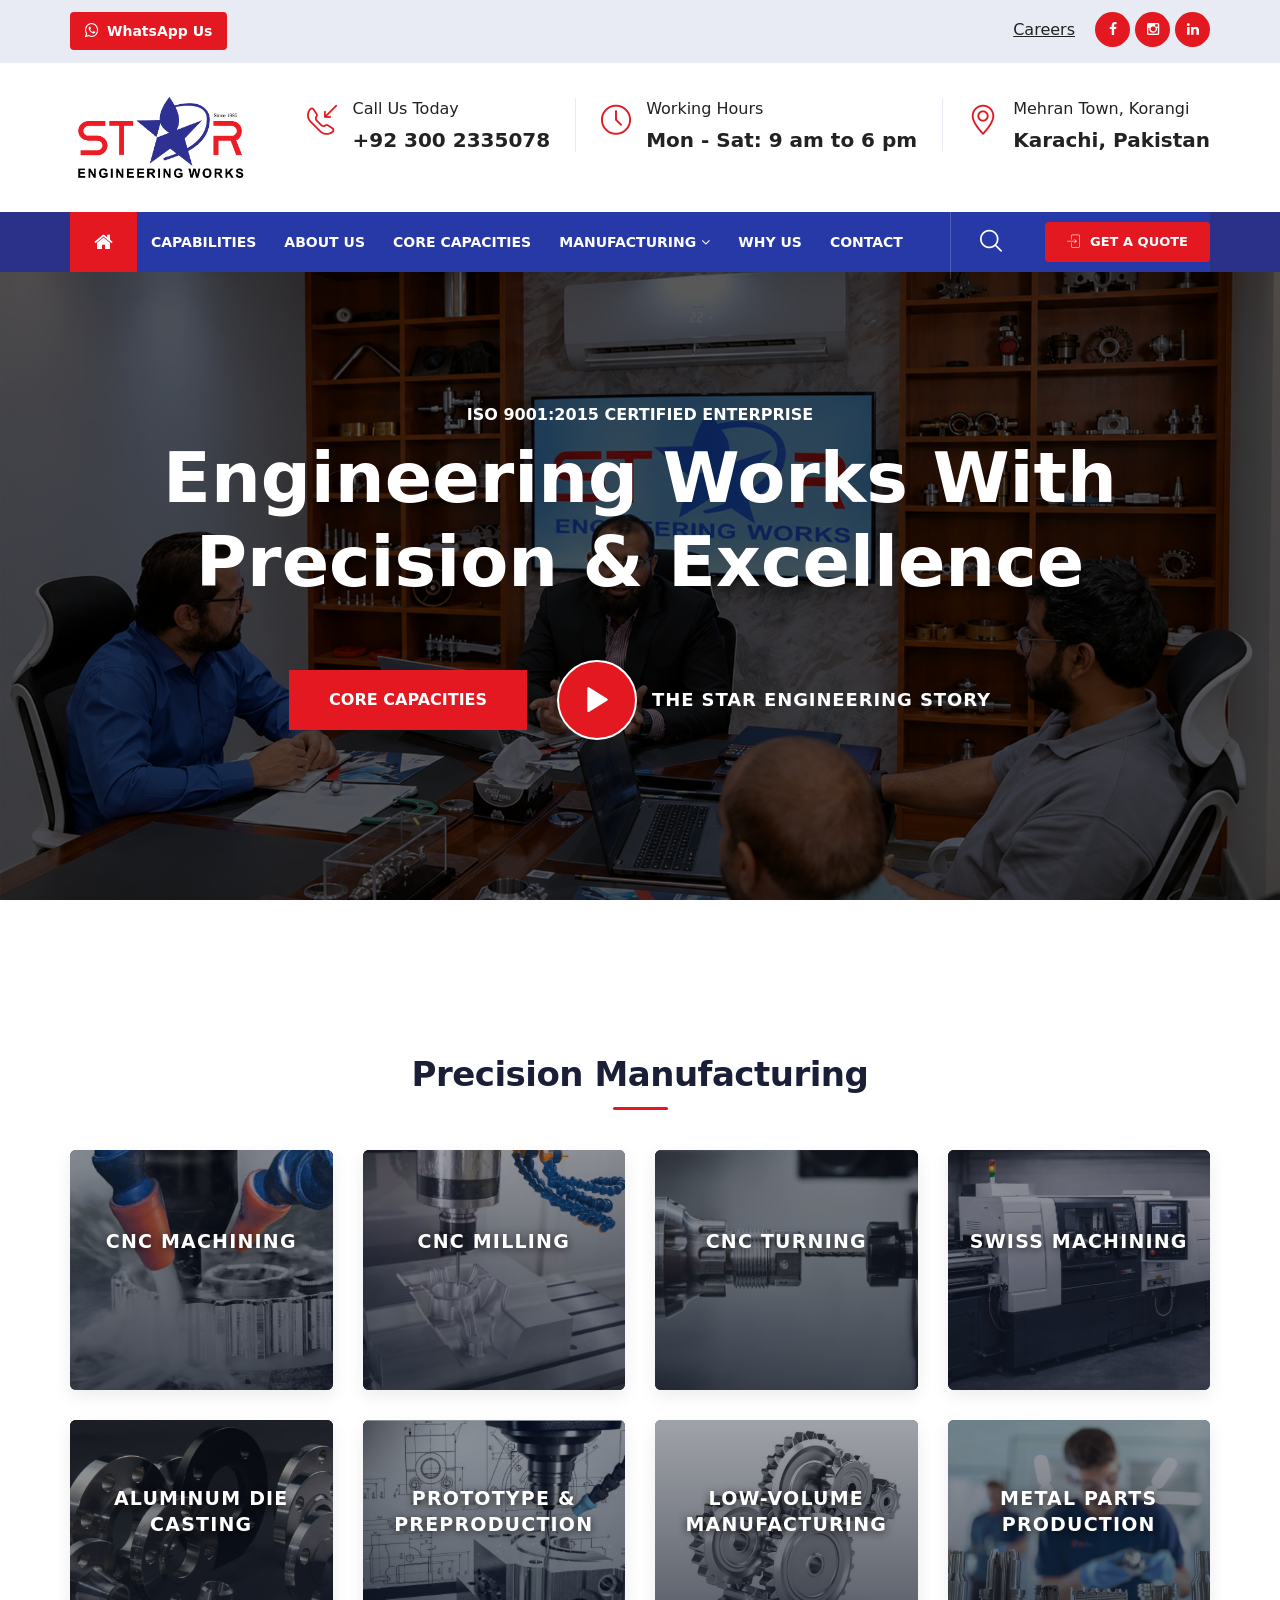
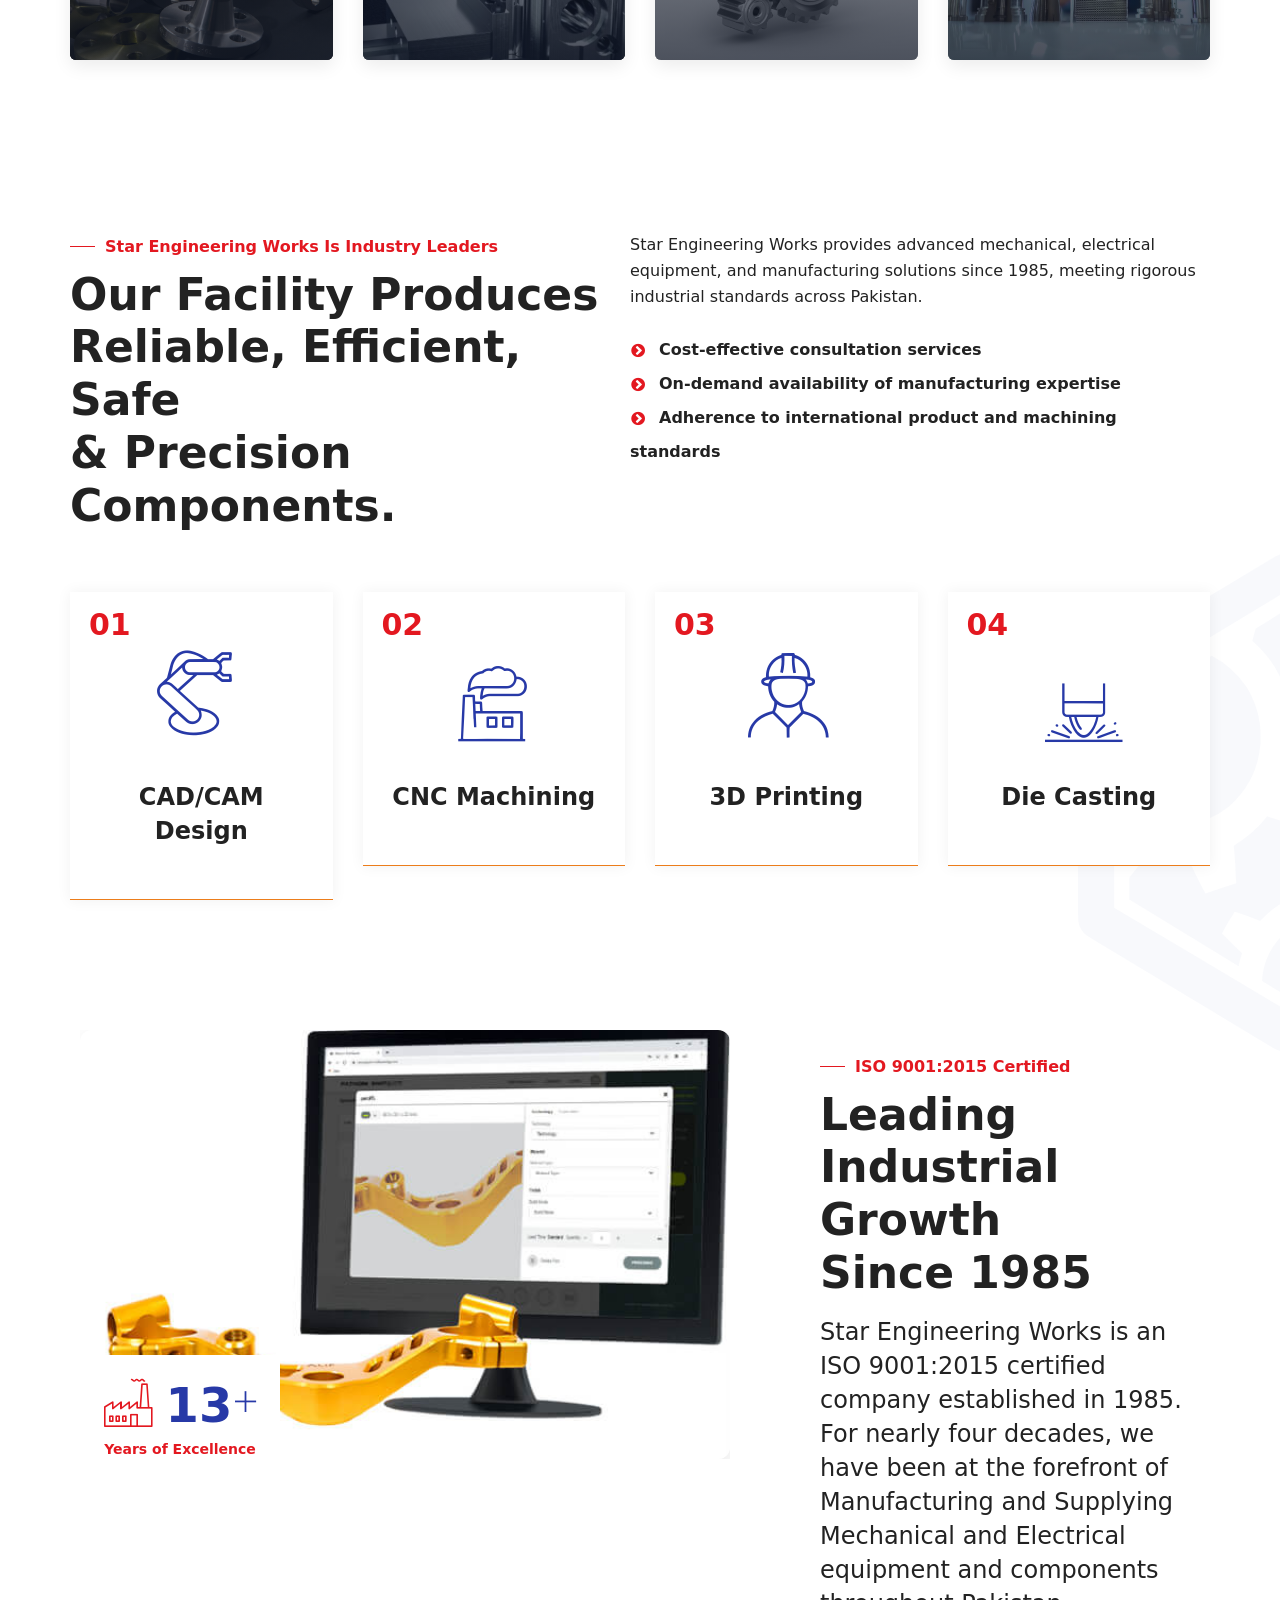
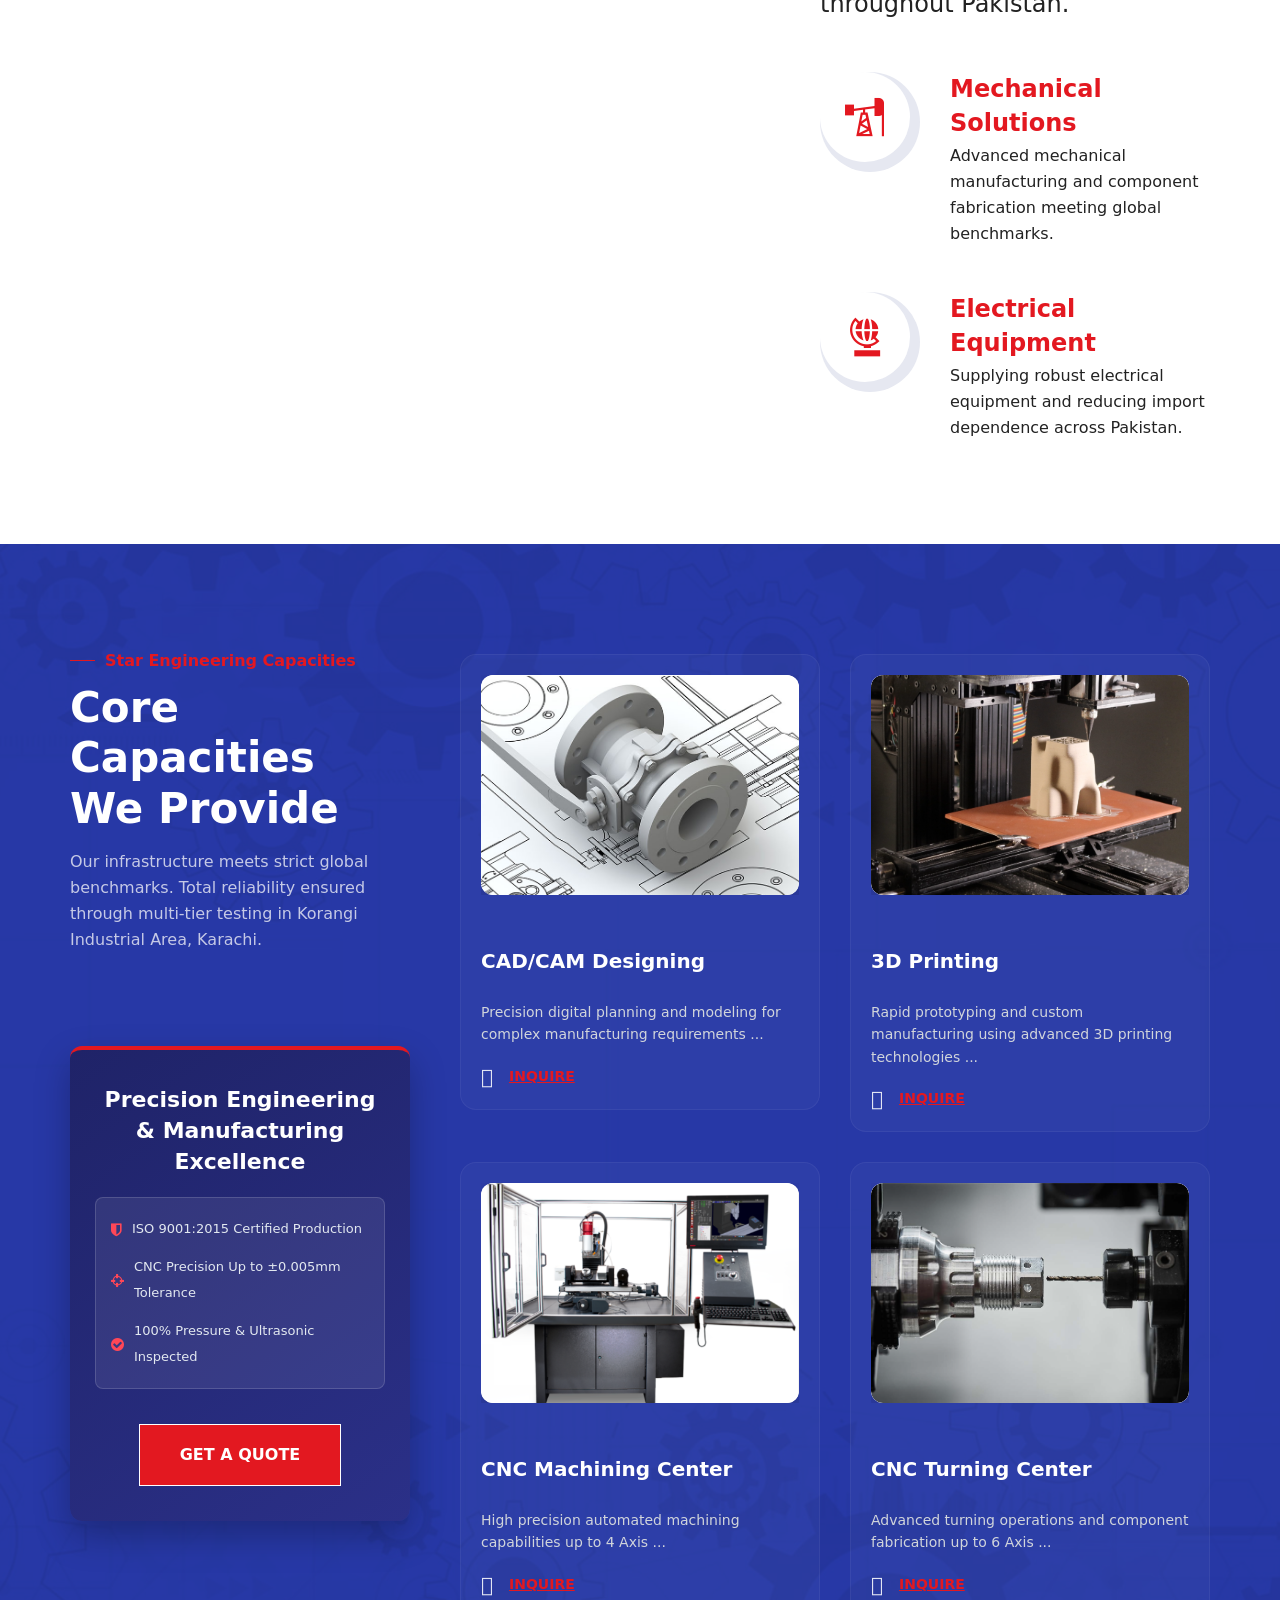
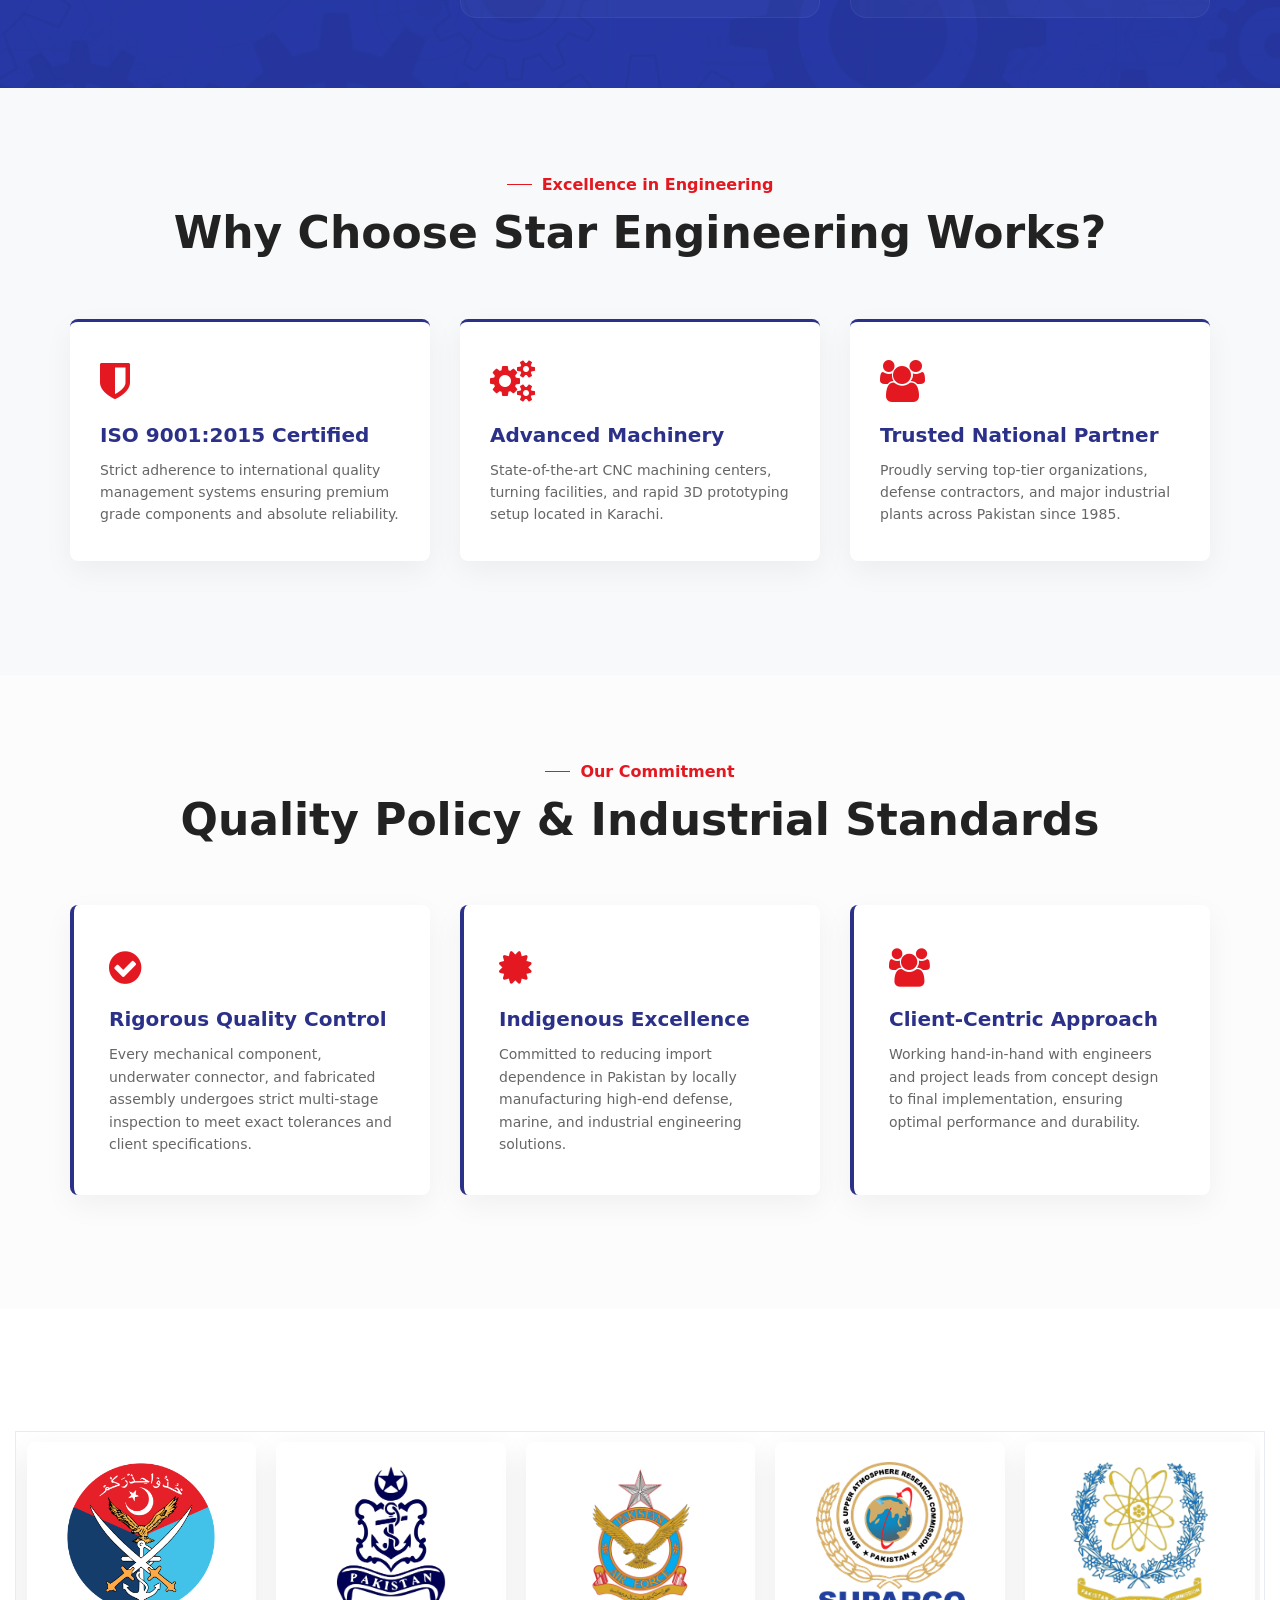
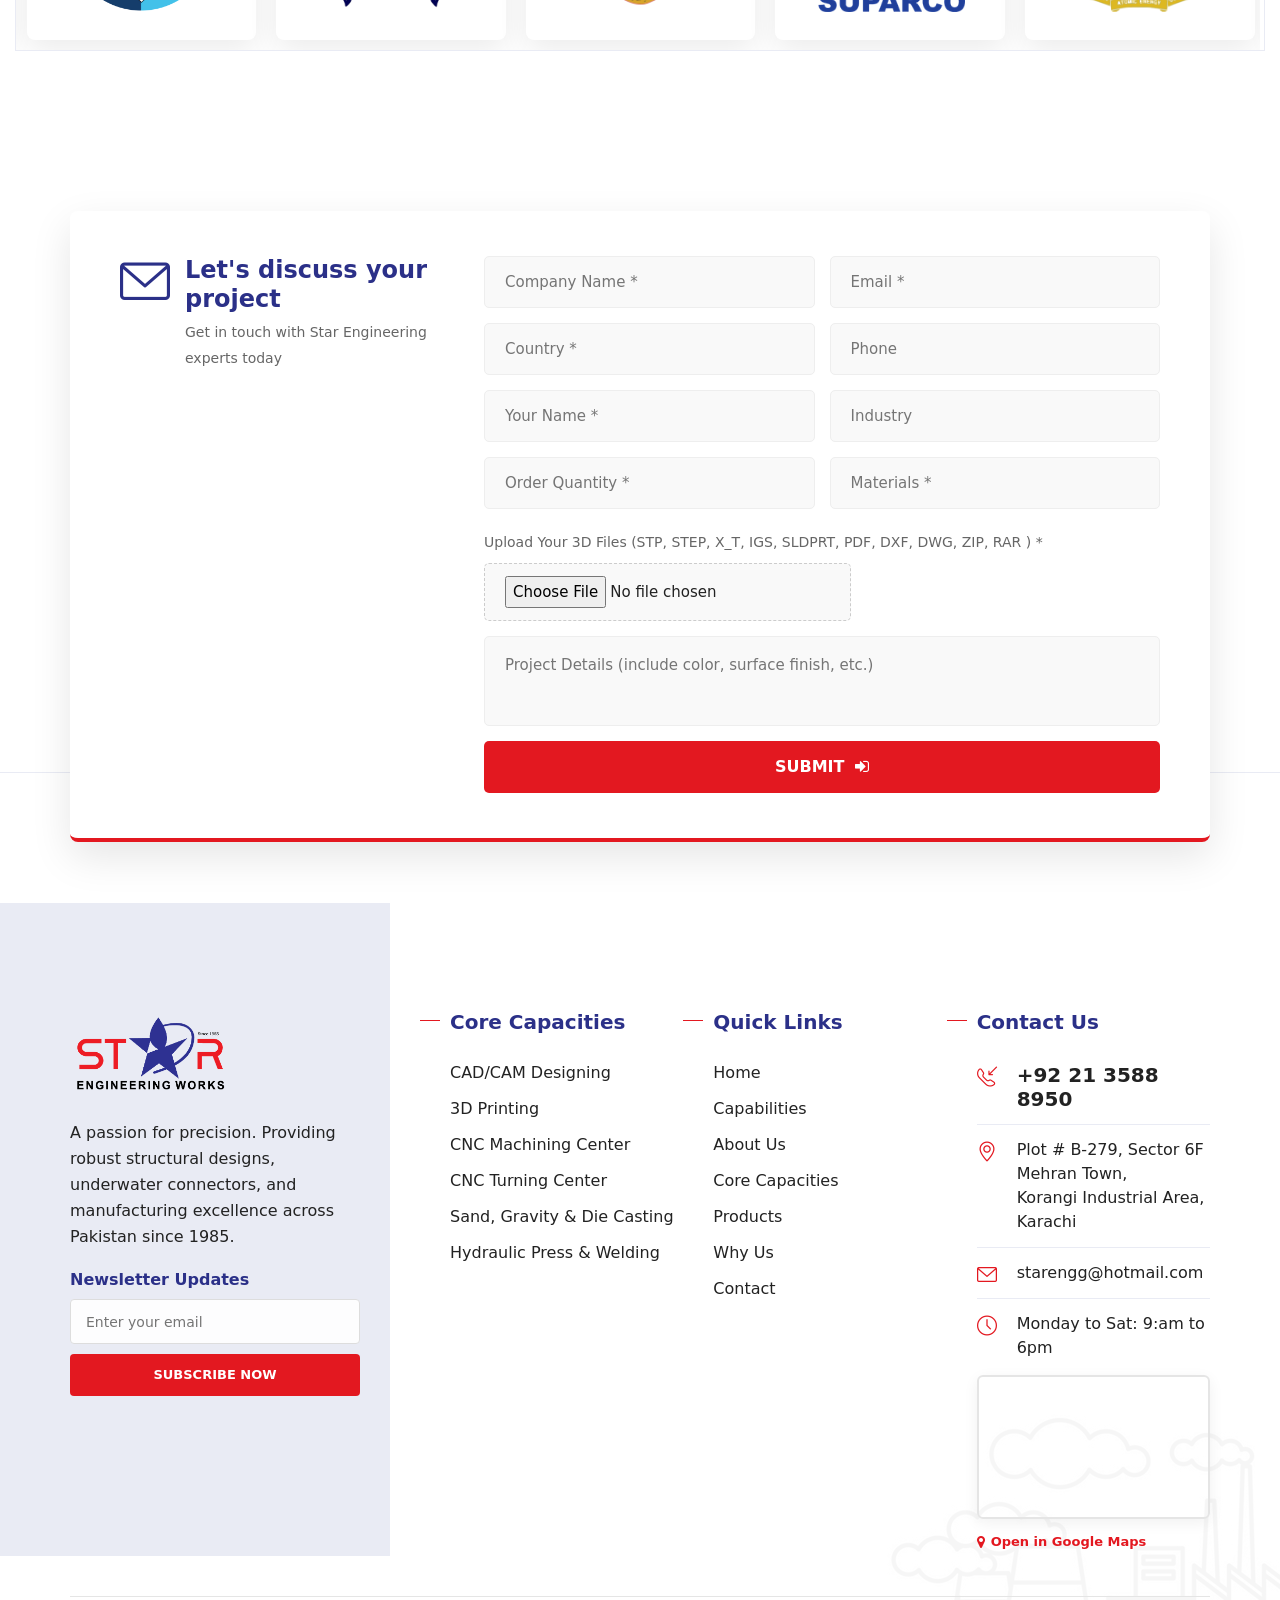
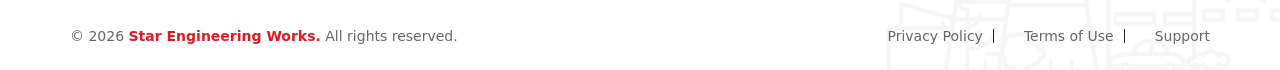
==== index.html @ 2b2d0fa0 "Update index.html" ====
<!DOCTYPE html>
<html lang="en">
<head>
	<meta charset="UTF-8">
	<title>Star Engineering Works || A Passion For Precision</title>

	<!-- responsive meta -->
	<meta name="viewport" content="width=device-width, initial-scale=1, maximum-scale=1">
    <meta http-equiv="X-UA-Compatible" content="IE=edge">
    
	<link rel="stylesheet" href="assets/css/aos.css">
	<link rel="stylesheet" href="assets/css/bootstrap.min.css">	
	<link rel="stylesheet" href="assets/css/imp.css">
	<link rel="stylesheet" href="assets/css/custom-animate.css">
	<link rel="stylesheet" href="assets/css/flaticon.css">
	<link rel="stylesheet" href="assets/css/font-awesome.min.css">
	<link rel="stylesheet" href="assets/css/owl.css">
	<link rel="stylesheet" href="assets/css/magnific-popup.css">
	<link rel="stylesheet" href="assets/css/scrollbar.css">
	<link rel="stylesheet" href="assets/css/hiddenbar.css">
	<link rel="stylesheet" href="assets/css/icomoon.css">
    <link rel="stylesheet" href="assets/css/color.css">
    <link href="assets/css/color/theme-color.css" id="jssDefault" rel="stylesheet">
    <link rel="stylesheet" href="assets/css/rtl.css">
    <link rel="stylesheet" href="assets/css/style.css">
	<link rel="stylesheet" href="assets/css/responsive.css">

    <!-- Favicon -->
    <link rel="apple-touch-icon" sizes="180x180" href="assets/images/favicon/apple-touch-icon.png">
    <link rel="icon" type="image/png" href="assets/images/favicon/favicon-32x32.png" sizes="32x32">
    <link rel="icon" type="image/png" href="assets/images/favicon/favicon-16x16.png" sizes="16x16">

    <style>
        /* ==========================================================================
           1. ROOT & GLOBAL THEME STYLES - START
           ========================================================================== */
        :root {
            --theme-red: #e31820;      /* Logo Red */
            --theme-blue: #2b3088;     /* Star Blue */
            --theme-blue-dark: #191c52;
            --border-clr: #e2e8f0;
            --bg-light: #f8fafc;
        }

        html, body, p, h1, h2, h3, h4, h5, h6, a, span, li, input, textarea, button {
            scroll-behavior: smooth;
            font-family: system-ui, -apple-system, BlinkMacSystemFont, "Segoe UI", Roboto, "Helvetica Neue", Arial, sans-serif !important;
        }

        .loader-wrap {
            animation: forceHideLoader 0.4s ease 1.5s forwards !important;
        }
        @keyframes forceHideLoader {
            0% {
                opacity: 1;
                visibility: visible;
            }
            100% {
                opacity: 0;
                visibility: hidden;
                display: none !important;
                pointer-events: none !important;
            }
        }
        /* ROOT & GLOBAL THEME STYLES - END */

        /* ==========================================================================
           2. TOPBAR STYLES - START
           ========================================================================== */
        .header-whatsapp-btn {
            display: inline-flex;
            align-items: center;
            background-color: var(--theme-red);
            color: #ffffff !important;
            padding: 6px 15px;
            border-radius: 4px;
            font-weight: 600;
            font-size: 14px;
            transition: all 0.3s ease;
            text-decoration: none;
            gap: 6px;
        }
        .header-whatsapp-btn:hover {
            background-color: var(--theme-blue);
            color: #ffffff !important;
            text-decoration: none;
        }
        .header-whatsapp-btn i {
            margin-right: 2px;
            font-size: 16px;
        }
        /* TOPBAR STYLES - END */

        /* ==========================================================================
           3. NORMAL NAVBAR (60PX EXACT HEIGHT & CENTERING) - START
           ========================================================================== */
        .header-bottom {
            background-color: var(--theme-blue) !important;
            height: 60px !important;
            padding: 0 !important;
            display: flex !important;
            align-items: center !important;
            width: 100% !important;
        }
        .header-bottom .outer-box {
            display: flex !important;
            align-items: center !important;
            justify-content: space-between !important;
            width: 100% !important;
            height: 60px !important;
        }
        .header-bottom_left {
            display: flex !important;
            align-items: center !important;
            height: 100% !important;
            flex: 1 1 auto !important;
        }
        .nav-outer.style1 {
            display: flex !important;
            align-items: center !important;
            height: 60px !important;
        }
        .main-menu.style1 {
            height: 60px !important;
            display: flex !important;
            align-items: center !important;
        }
        .main-menu .navigation {
            display: flex !important;
            align-items: stretch !important;
            margin: 0 !important;
            padding: 0 !important;
            list-style: none !important;
            height: 60px !important;
        }
        .main-menu .navigation > li {
            height: 60px !important;
            display: flex !important;
            align-items: stretch !important;
            margin-right: 0 !important;
        }
        .main-menu .navigation > li > a {
            color: #ffffff !important;
            font-weight: 700 !important;
            font-size: 14px !important;
            padding: 0 14px !important;
            line-height: 60px !important;
            height: 60px !important;
            display: inline-flex !important;
            align-items: center !important;
            text-transform: uppercase !important;
            text-decoration: none !important;
            transition: color 0.3s ease;
        }
        .main-menu .navigation > li:hover > a, 
        .main-menu .navigation > li.current > a {
            color: var(--theme-red) !important;
        }

        .main-menu .navigation > li.home-li,
        .main-menu .navigation > li:first-child {
            background-color: var(--theme-red) !important;
            height: 60px !important;
            display: flex !important;
            align-items: stretch !important;
            margin: 0 !important;
            padding: 0 !important;
        }
        .main-menu .navigation > li > a.home,
        .main-menu .navigation > li.current > a.home {
            background-color: var(--theme-red) !important;
            background: var(--theme-red) !important;
            color: #ffffff !important;
            padding: 0 24px !important;
            height: 60px !important;
            line-height: 60px !important;
            display: inline-flex !important;
            align-items: center !important;
            justify-content: center !important;
            border: none !important;
            box-shadow: none !important;
            margin: 0 !important;
            position: relative !important;
        }
        .main-menu .navigation > li > a.home i,
        .main-menu .navigation > li.current > a.home i {
            color: #ffffff !important;
            background: transparent !important;
            border: none !important;
            box-shadow: none !important;
            font-size: 20px !important;
            line-height: 1 !important;
            display: inline-flex !important;
            align-items: center !important;
            justify-content: center !important;
            position: static !important;
            transform: none !important;
            margin: 0 !important;
            padding: 0 !important;
        }

        .header-bottom_right {
            display: flex !important;
            align-items: center !important;
            gap: 15px !important;
            height: 60px !important;
        }
        .header-bottom_right__btn .btn-one {
            padding: 10px 22px !important;
            line-height: 20px !important;
            white-space: nowrap !important;
            display: inline-flex !important;
            align-items: center !important;
            background-color: var(--theme-red) !important;
            color: #ffffff !important;
            font-size: 13px !important;
            font-weight: 700 !important;
            border-radius: 4px !important;
            text-decoration: none !important;
            gap: 6px;
        }
        .header-bottom_right .outer-search-box-style1 .seach-toggle {
            color: #ffffff !important;
            cursor: pointer;
        }
        /* NORMAL NAVBAR STYLES - END */

        /* ==========================================================================
           4. STICKY NAVBAR (75PX HEIGHT & LOGO CONTAINMENT) - START
           ========================================================================== */
        .sticky-header,
        .sticky-header.stricky-fixed {
            height: 75px !important;
            min-height: 75px !important;
            background-color: #ffffff !important;
            box-shadow: 0 4px 15px rgba(0, 0, 0, 0.08) !important;
            padding: 0 !important;
            display: flex !important;
            align-items: center !important;
        }
        .sticky-header .container {
            height: 75px !important;
            display: flex !important;
            align-items: center !important;
            justify-content: space-between !important;
        }
        .sticky-header .clearfix {
            width: 100% !important;
            height: 75px !important;
            display: flex !important;
            align-items: center !important;
            justify-content: space-between !important;
            margin: 0 !important;
        }

        .sticky-header .logo,
        .sticky-header .logo a {
            display: flex !important;
            align-items: center !important;
            height: 75px !important;
            margin: 0 !important;
            padding: 0 !important;
            float: none !important;
        }
        .sticky-header .logo img {
            max-height: 52px !important;
            width: auto !important;
            display: block !important;
        }
        .sticky-header .right-col,
        .sticky-header .main-menu {
            height: 75px !important;
            display: flex !important;
            align-items: center !important;
            float: none !important;
            margin: 0 !important;
            padding: 0 !important;
        }
        .sticky-header .main-menu .navigation,
        .stricky-fixed .main-menu .navigation {
            display: flex !important;
            align-items: stretch !important;
            height: 75px !important;
            margin: 0 !important;
            padding: 0 !important;
            list-style: none !important;
        }
        .sticky-header .main-menu .navigation > li,
        .stricky-fixed .main-menu .navigation > li {
            display: flex !important;
            align-items: stretch !important;
            height: 75px !important;
            margin: 0 !important;
        }
        .sticky-header .main-menu .navigation > li > a,
        .stricky-fixed .main-menu .navigation > li > a {
            color: #222222 !important;
            font-weight: 700 !important;
            font-size: 14px !important;
            padding: 0 14px !important;
            height: 75px !important;
            line-height: 75px !important;
            display: inline-flex !important;
            align-items: center !important;
            text-transform: uppercase !important;
            text-decoration: none !important;
            background: transparent !important;
        }
        .sticky-header .main-menu .navigation > li:hover > a,
        .sticky-header .main-menu .navigation > li.current > a {
            color: var(--theme-red) !important;
        }

        .sticky-header .main-menu .navigation > li.home-li,
        .sticky-header .main-menu .navigation > li:first-child,
        .stricky-fixed .main-menu .navigation > li.home-li,
        .stricky-fixed .main-menu .navigation > li:first-child {
            background-color: var(--theme-red) !important;
            height: 75px !important;
            display: flex !important;
            align-items: stretch !important;
            margin: 0 !important;
            padding: 0 !important;
        }
        .sticky-header .main-menu .navigation > li > a.home,
        .sticky-header .main-menu .navigation > li.current > a.home,
        .stricky-fixed .main-menu .navigation > li > a.home,
        .stricky-fixed .main-menu .navigation > li.current > a.home {
            background: var(--theme-red) !important;
            background-color: var(--theme-red) !important;
            color: #ffffff !important;
            height: 75px !important;
            line-height: 75px !important;
            padding: 0 24px !important;
            margin: 0 !important;
            display: flex !important;
            align-items: center !important;
            justify-content: center !important;
            border: none !important;
            box-shadow: none !important;
        }
        .sticky-header .main-menu .navigation > li > a.home:before,
        .sticky-header .main-menu .navigation > li > a.home:after,
        .stricky-fixed .main-menu .navigation > li > a.home:before,
        .stricky-fixed .main-menu .navigation > li > a.home:after {
            display: none !important;
            content: none !important;
        }
        .sticky-header .main-menu .navigation > li > a.home i,
        .stricky-fixed .main-menu .navigation > li > a.home i {
            font-size: 20px !important;
            color: #ffffff !important;
            line-height: 1 !important;
            display: inline-flex !important;
            align-items: center !important;
            justify-content: center !important;
            margin: 0 !important;
            padding: 0 !important;
            position: static !important;
            transform: none !important;
        }
        /* STICKY NAVBAR STYLES - END */

        /* ==========================================================================
           5. ACCENTS & COMMON THEME ELEMENTS - START
           ========================================================================= */
        .single-features-style1 .counting h2,
        .features-style1_top_text ul li i,
        .sec-title .sub-title h5,
        .project-style1_overly_content h5,
        .single-service-style1 .readmore-button a,
        .about-style1-image-box .overlay-box p,
        .about-style1-content-box .inner-content ul li .text h3,
        .single-service-style1 .text-holder h3 a:hover {
            color: var(--theme-red) !important;
        }
        
        .sec-title .sub-title .border-box,
        .sec-title .sub-title h5:before,
        .single-project-style1 .project-style1_overly_content .border-box,
        .single-features-style1:hover .btn-box a,
        .zoom-button a,
        .bottom-box_outer .icon a,
        .scroll-top,
        .btn-one, 
        .video-gallery_box_4 .icon a,
        .header-bottom_right__btn .btn-one {
            background-color: var(--theme-red) !important;
        }
        
        .btn-one:before {
            background-color: var(--theme-blue) !important;
        }
        .btn-one:hover, 
        .video-gallery_box_4 .icon a:hover, 
        .scroll-top:hover,
        .single-features-style1:hover .btn-box a:hover {
            background-color: var(--theme-blue) !important;
        }

        .clr1, .text-holder h3 a:hover, .project-style1_overly_content h3 a:hover, .bottom-box_outer .readmore-button a:hover,
        .footer-widget-links1 li a:hover, .footer-menu-style1 ul li a:hover {
            color: var(--theme-red) !important;
        }
        .bgclr1, .thm-bgclr {
            background-color: var(--theme-red) !important;
        }
        .icon-plus, .flaticon-plus {
            color: var(--theme-red) !important;
        }

        .about-style1-image-box .overlay-box .top .counting .icon {
            background: transparent !important;
            padding: 0 !important;
            border-radius: 0 !important;
        }
        .about-style1-image-box .overlay-box .top .counting .icon i {
            background: transparent !important;
            color: var(--theme-red) !important;
        }

        .why-choose-box .icon-holder i {
            color: #e31820 !important;
            background: transparent !important;
            display: inline-block !important;
            visibility: visible !important;
            opacity: 1 !important;
        }
        /* ACCENTS & COMMON THEME ELEMENTS - END */

        /* ==========================================================================
           11. MOBILE MENU & RESPONSIVE ALIGNMENT FIXES - START
           ========================================================================== */
        
        /* Mobile Menu Theme Updates */
        .mobile-menu .menu-box {
            background-color: var(--theme-blue) !important;
        }
        .mobile-menu .nav-logo {
            background-color: #ffffff; /* White background behind logo to make it visible */
            padding: 10px 15px;
            border-radius: 6px;
            margin-bottom: 15px;
            text-align: center;
        }
        .mobile-menu .navigation li > a {
            color: #ffffff !important;
            border-bottom: 1px solid rgba(255, 255, 255, 0.1) !important;
        }
        .mobile-menu .navigation li:hover > a {
            color: var(--theme-red) !important;
        }
        .mobile-menu .close-btn {
            color: #ffffff !important;
            border: 2px solid #ffffff;
            border-radius: 50%;
        }
        .mobile-menu .close-btn:hover {
            color: var(--theme-red) !important;
            border-color: var(--theme-red) !important;
        }

        /* Responsive Global Fixes */
        @media only screen and (max-width: 991px) {
            .header-top .outer-box {
                display: flex;
                flex-direction: column;
                align-items: center;
                gap: 10px;
                text-align: center;
            }
            .header-top-left, .header-top-right {
                float: none !important;
            }
            .header .header-contact-info ul {
                display: flex;
                flex-direction: column;
                gap: 15px;
                align-items: center;
            }
            .header-left, .header-right {
                float: none !important;
                text-align: center;
                margin-bottom: 15px;
            }
            .header-left .logo img {
                margin: 0 auto;
            }
            .levitating-contact-box {
                flex-direction: column;
                padding: 30px 20px;
            }
            .levitating-contact-box .left-content,
            .levitating-contact-box .right-form {
                flex: 0 0 100%;
                width: 100%;
            }
            .levitating-contact-box .left-content {
                margin-bottom: 25px;
            }
            .main-slider .big-title h2 {
                font-size: 32px !important;
                line-height: 40px !important;
            }
        }

        @media only screen and (max-width: 767px) {
            .capability-card {
                margin-bottom: 20px;
            }
            .service-style1_inner_box {
                padding: 20px 15px;
            }
            .precision-specs-badge {
                padding: 12px;
            }
            .single-service-style1, .why-choose-box, .quality-policy-box {
                margin-bottom: 20px !important;
            }
        }
        /* MOBILE MENU & RESPONSIVE ALIGNMENT FIXES - END */

        /* Other sections below remain unchanged as per your original file... */
        /* ... existing css ... */
        .capabilities-area { padding: 70px 0 40px 0; background-color: #ffffff; }
        .capabilities-header { margin-bottom: 40px; }
        .capabilities-title { font-size: 34px; font-weight: 800; color: #1a1e36; text-transform: capitalize; letter-spacing: -0.5px; margin-bottom: 12px; position: relative; display: inline-block; }
        .capabilities-bar { width: 55px; height: 3px; background: var(--theme-red); margin: 0 auto; border-radius: 2px; }
        .capability-card { position: relative; border-radius: 6px; overflow: hidden; height: 240px; margin-bottom: 30px; box-shadow: 0 6px 18px rgba(0,0,0,0.08); background-color: #0b111e; transition: all 0.4s cubic-bezier(0.25, 0.8, 0.25, 1); display: block; text-decoration: none; }
        .capability-card .card-img { width: 100%; height: 100%; object-fit: cover; display: block; transition: transform 0.6s ease, filter 0.5s ease; }
        .capability-card .card-overlay { position: absolute; top: 0; left: 0; right: 0; bottom: 0; background: linear-gradient(180deg, rgba(17, 24, 39, 0.4) 0%, rgba(17, 24, 39, 0.75) 100%); display: flex; flex-direction: column; justify-content: center; align-items: center; padding: 20px; text-align: center; transition: background 0.4s ease; }
        .capability-card h4 { color: #ffffff; font-size: 19px; font-weight: 700; letter-spacing: 1.2px; text-transform: uppercase; margin: 0; line-height: 1.35; transition: transform 0.4s ease; text-shadow: 0 2px 8px rgba(0,0,0,0.7); }
        .capability-card .card-readmore { margin-top: 15px; display: inline-flex; align-items: center; gap: 8px; padding: 7px 18px; background-color: var(--theme-red); color: #ffffff !important; font-size: 13px; font-weight: 600; border-radius: 4px; text-transform: uppercase; letter-spacing: 0.8px; opacity: 0; transform: translateY(15px); transition: all 0.35s ease; text-decoration: none; }
        .capability-card .card-readmore i { font-size: 12px; transition: transform 0.3s ease; }
        .capability-card .card-readmore:hover { background-color: var(--theme-blue); }
        .capability-card .card-readmore:hover i { transform: translateX(4px); }
        .capability-card:hover { transform: translateY(-6px); box-shadow: 0 16px 32px rgba(43, 48, 136, 0.2); }
        .capability-card:hover .card-img { transform: scale(1.1); filter: brightness(0.85); }
        .capability-card:hover .card-overlay { background: linear-gradient(180deg, rgba(43, 48, 136, 0.65) 0%, rgba(17, 24, 39, 0.88) 100%); }
        .capability-card:hover h4 { transform: translateY(-6px); }
        .capability-card:hover .card-readmore { opacity: 1; transform: translateY(0); }
        
        .service-style1-area { position: relative; overflow: hidden; }
        .service-style1_inner_box { background: linear-gradient(145deg, #1f2368, #2b3088); border-radius: 12px; padding: 35px 25px; box-shadow: 0 15px 35px rgba(0, 0, 0, 0.25); border-top: 4px solid var(--theme-red); margin-top: 30px; position: relative; z-index: 5; }
        .service-style1_inner_box h3 { color: #ffffff !important; font-size: 22px; font-weight: 700; line-height: 1.4; margin-bottom: 20px; }
        .precision-specs-badge { background: rgba(255, 255, 255, 0.08); border: 1px solid rgba(255, 255, 255, 0.15); border-radius: 8px; padding: 18px 15px; margin-bottom: 25px; text-align: left; }
        .precision-spec-item { display: flex; align-items: center; margin-bottom: 12px; color: #e2e8f0; font-size: 13px; font-weight: 500; }
        .precision-spec-item:last-child { margin-bottom: 0; }
        .precision-spec-item i { color: #ff4757; font-size: 15px; margin-right: 10px; flex-shrink: 0; }
        .single-service-style1 { background: rgba(255, 255, 255, 0.03); border: 1px solid rgba(255,255,255,0.05); border-radius: 16px; padding: 20px; margin-bottom: 30px; transition: all 0.3s ease; }
        .single-service-style1:hover { background: rgba(255, 255, 255, 0.08); transform: translateY(-5px); box-shadow: 0 10px 30px rgba(0,0,0,0.2); }
        .single-service-style1 .img-holder { margin-bottom: 20px; }
        .single-service-style1 .img-holder .inner { background-color: #ffffff; border-radius: 12px; padding: 0; box-shadow: 0 8px 20px rgba(0, 0, 0, 0.2); display: block; overflow: hidden; }
        .single-service-style1 .img-holder .inner img { width: 100%; height: 220px !important; object-fit: cover !important; border-radius: 12px; transition: transform 0.4s ease; }
        .single-service-style1:hover .img-holder .inner img { transform: scale(1.05); }
        .single-service-style1 .text-holder h3 a { color: #ffffff; font-size: 20px; font-weight: 700; margin-bottom: 10px; display: inline-block; }
        .single-service-style1 .text-holder p { color: #d1d5db; font-size: 14px; margin-bottom: 15px; line-height: 1.6; }
        .single-service-style1 .readmore-button a { color: var(--theme-red); font-weight: 600; font-size: 14px; text-transform: uppercase; }
        .single-service-style1 .readmore-button a span { margin-right: 6px; }
        .single-service-style1 .readmore-button a:hover { color: #ffffff !important; }
        
        .why-choose-us-area { padding: 90px 0; background-color: #f8f9fa; position: relative; }
        .why-choose-box { background: #ffffff; padding: 35px 30px; border-radius: 8px; box-shadow: 0 10px 30px rgba(0,0,0,0.05); height: 100%; border-top: 3px solid var(--theme-blue); transition: all 0.3s ease; }
        .why-choose-box:hover { transform: translateY(-5px); box-shadow: 0 15px 35px rgba(0,0,0,0.1); border-top-color: var(--theme-red); }
        .why-choose-box .icon-holder { font-size: 42px; color: var(--theme-red); margin-bottom: 20px; line-height: 1; }
        .why-choose-box h3 { font-size: 20px; font-weight: 700; color: var(--theme-blue); margin-bottom: 12px; }
        .why-choose-box p { color: #666; font-size: 14px; margin: 0; line-height: 1.6; }

        .quality-policy-area { padding: 90px 0; background-color: #fcfcfc; position: relative; }
        .quality-policy-box { background: #ffffff; padding: 40px 35px; border-radius: 8px; box-shadow: 0 10px 30px rgba(0,0,0,0.05); height: 100%; border-left: 4px solid var(--theme-blue); transition: all 0.3s ease; }
        .quality-policy-box:hover { transform: translateY(-5px); box-shadow: 0 15px 35px rgba(0,0,0,0.1); border-left-color: var(--theme-red); }
        .quality-policy-box .icon-holder { font-size: 38px; color: var(--theme-red); margin-bottom: 20px; }
        .quality-policy-box h3 { font-size: 20px; font-weight: 700; color: var(--theme-blue); margin-bottom: 12px; }
        .quality-policy-box p { color: #666; font-size: 14px; margin: 0; line-height: 1.6; }

        .partner-area .single-partner-logo-box { border: none !important; box-shadow: 0 10px 30px rgba(0, 0, 0, 0.08); background: #ffffff; border-radius: 8px; padding: 20px; margin: 10px; transition: all 0.3s ease; }
        .partner-area .single-partner-logo-box:hover { box-shadow: 0 15px 35px rgba(0, 0, 0, 0.12); transform: translateY(-3px); }

        .levitating-contact-area { position: relative; z-index: 99; margin-bottom: -70px; margin-top: 50px; }
        .levitating-contact-box { background-color: #ffffff; box-shadow: 0px 15px 40px 0px rgba(0,0,0,0.1); padding: 45px 50px; border-radius: 8px; border-bottom: 4px solid var(--theme-red); display: flex; align-items: flex-start; justify-content: space-between; flex-wrap: wrap; }
        .levitating-contact-box .left-content { display: flex; align-items: flex-start; flex: 0 0 32%; }
        .levitating-contact-box .left-content .icon { font-size: 50px; color: var(--theme-blue); margin-right: 15px; line-height: 1; }
        .levitating-contact-box .left-content h2 { font-size: 24px; font-weight: 700; color: var(--theme-blue); margin-bottom: 5px; }
        .levitating-contact-box .left-content p { margin: 0; color: #666666; font-size: 14px; }
        .levitating-contact-box .right-form { flex: 0 0 65%; }
        .levitating-contact-form { display: flex; flex-wrap: wrap; gap: 15px; width: 100%; }
        .levitating-contact-form input { flex: 1 1 calc(50% - 8px); height: 52px; background: #f9f9f9; border: 1px solid #eeeeee; padding: 0 20px; border-radius: 5px; font-size: 15px; color: #222; outline: none; transition: all 0.3s ease; }
        .levitating-contact-form textarea { flex: 1 1 100%; height: 90px; background: #f9f9f9; border: 1px solid #eeeeee; padding: 15px 20px; border-radius: 5px; font-size: 15px; color: #222; outline: none; resize: none; transition: all 0.3s ease; }
        .levitating-contact-form input:focus, .levitating-contact-form textarea:focus { border-color: var(--theme-red); background: #ffffff; }
        .levitating-contact-form button { flex: 1 1 100%; height: 52px; border-radius: 5px; border: none; padding: 0 35px; cursor: pointer; background-color: var(--theme-red); color: #ffffff; font-weight: 600; text-transform: uppercase; transition: all 0.3s ease; }
        .levitating-contact-form button:hover { background-color: var(--theme-blue); }

        .footer-area { padding-top: 130px !important; position: relative; z-index: 1; }
        .single-footer-widget .title h3 { color: var(--theme-blue) !important; font-weight: 700 !important; }
        .single-footer-widget .title:before, .single-footer-widget .title::before, .footer-rigth-box .title h3::before, .single-footer-widget .title h3::after { background-color: var(--theme-red) !important; }
        .footer-contact-info ul li .icon span, .footer-contact-info ul li .icon i { color: var(--theme-red) !important; }
        .footer-contact-info ul li .text p a:hover, .footer-widget-links1 li a:hover { color: var(--theme-red) !important; }
        .footer-newsletter-box { margin-top: 20px; }
        .footer-newsletter-box input { width: 100%; height: 45px; background: rgba(255, 255, 255, 0.9); border: 1px solid #ddd; padding: 0 15px; border-radius: 4px; font-size: 14px; color: #333; margin-bottom: 10px; outline: none; }
        .footer-newsletter-box button { width: 100%; height: 42px; background-color: var(--theme-red); color: #ffffff; border: none; border-radius: 4px; font-weight: 600; text-transform: uppercase; font-size: 13px; cursor: pointer; transition: all 0.3s ease; }
        .footer-newsletter-box button:hover { background-color: var(--theme-blue); }
        .footer-map-wrapper { margin-top: 15px; border-radius: 6px; overflow: hidden; border: 2px solid #e5e5e5; box-shadow: 0 4px 15px rgba(0,0,0,0.06); }
        .footer-map-wrapper iframe { display: block; width: 100%; height: 140px; border: 0; }
        .footer-map-btn { display: inline-flex; align-items: center; margin-top: 10px; color: var(--theme-red) !important; font-size: 13px; font-weight: 600; transition: all 0.3s ease; text-decoration: none; }
        .footer-map-btn i { margin-right: 6px; font-size: 14px; }
        .footer-map-btn:hover { color: var(--theme-blue) !important; text-decoration: underline; }

        .header-social-link-1 .social-link ul li a, .social-links ul li a { background-color: var(--theme-red) !important; border-color: var(--theme-red) !important; color: #ffffff !important; }
        .header-social-link-1 .social-link ul li a:hover, .social-links ul li a:hover { background-color: var(--theme-blue) !important; border-color: var(--theme-blue) !important; }
   /* --- STICKY MENU MOBILE FIX --- */
@media only screen and (max-width: 991px) {
    .sticky-header, .sticky-header.stricky-fixed {
        height: 65px !important;
        min-height: 65px !important;
    }
    .sticky-header .clearfix {
        display: flex !important;
        align-items: center !important;
        justify-content: space-between !important;
        flex-wrap: nowrap !important; /* Button aur logo ko upar-neechay hone se rokega */
        width: 100% !important;
    }
    .sticky-header .logo img {
        max-width: 130px !important; /* Mobile par logo thoda chota taake space bache */
        height: auto !important;
    }
    .sticky-header .right-col {
        display: flex !important;
        align-items: center !important;
        justify-content: flex-end !important;
    }
}
@media only screen and (max-width: 991px) {
    /* Mobile view mein sticky header ke andar se desktop menu ko hide karna */
    .sticky-header .right-col,
    .sticky-header .main-menu {
        display: none !important;
    }
    
    /* Optional: Agar mobile par sticky header poora hi hide karna ho toh isay use karo */
    /* .sticky-header.stricky-fixed { display: none !important; } */
}

/* --- MEGA MENU STYLING --- */
:root {
    --mega-icon-cyan: #00d2ff;
}
.main-menu .navigation > li.mega-menu-item { position: static !important; }
.mega-menu {
    position: absolute; top: 100%; left: 0; width: 100%; background: #ffffff;
    box-shadow: 0 15px 40px rgba(0,0,0,0.1); padding: 40px 30px 20px 30px;
    opacity: 0; visibility: hidden; transform: translateY(15px);
    transition: all 0.4s ease; z-index: 100;
    border-top: 3px solid var(--theme-red);
    border-bottom-left-radius: 8px; border-bottom-right-radius: 8px;
}
@media (min-width: 992px) {
    .main-menu .navigation > li.mega-menu-item:hover .mega-menu {
        opacity: 1; visibility: visible; transform: translateY(0);
    }
}
.mega-title { font-size: 14px; font-weight: 700; color: #222; margin-bottom: 20px; text-transform: uppercase; display: flex; align-items: center; justify-content: space-between; border-bottom: 1px solid #eee; padding-bottom: 10px; }
.mega-title i { color: var(--mega-icon-cyan); font-size: 24px; }
.mega-list { list-style: none; padding: 0; margin: 0; }
.mega-list li { margin-bottom: 12px; }
.mega-list li a { color: #555 !important; font-size: 13px !important; font-weight: 500 !important; text-transform: none !important; line-height: 1.5 !important; padding: 0 !important; height: auto !important; transition: all 0.3s ease; }
.mega-list li a:hover { color: var(--theme-red) !important; padding-left: 8px !important; }
.mega-footer { width: 100%; text-align: center; margin-top: 30px; padding-top: 15px; border-top: 1px solid #eee; font-weight: 600; color: #444; font-size: 15px; }

/* --- MEGA MENU STYLING (WIDE LAYOUT & RED ICONS) --- */
.header-bottom .container { position: relative !important; }
.header-bottom .outer-box, .nav-outer.style1, .main-menu.style1, .main-menu .navigation, .main-menu .navigation > li.mega-menu-item { position: static !important; }

.mega-menu {
    position: absolute; 
    top: 100%; 
    left: 15px; 
    right: 15px; /* Ye dono values isko screen par wide (bada) kar dengi */
    width: auto; 
    background: #ffffff;
    box-shadow: 0 15px 40px rgba(0,0,0,0.15); 
    padding: 40px 40px 30px 40px;
    opacity: 0; 
    visibility: hidden; 
    transform: translateY(15px);
    transition: all 0.4s ease; 
    z-index: 100;
    border-top: 3px solid var(--theme-red);
    border-bottom-left-radius: 8px; 
    border-bottom-right-radius: 8px;
}
@media (min-width: 992px) {
    .main-menu .navigation > li.mega-menu-item:hover .mega-menu {
        opacity: 1; visibility: visible; transform: translateY(0);
    }
}
.mega-title { font-size: 15px; font-weight: 800; color: #1a1e36; margin-bottom: 25px; text-transform: uppercase; display: flex; align-items: flex-start; justify-content: space-between; border-bottom: 1px solid #eaeaea; padding-bottom: 15px; line-height: 1.3; }
.mega-title span { display: inline-block; }
.mega-title i { color: var(--theme-red); font-size: 26px; line-height: 1; } /* Icon Red Color */
.mega-list { list-style: none; padding: 0; margin: 0; }
.mega-list li { margin-bottom: 15px; }
.mega-list li a { color: #555555 !important; font-size: 14px !important; font-weight: 500 !important; text-transform: none !important; line-height: 1.5 !important; padding: 0 !important; height: auto !important; transition: all 0.3s ease; }
.mega-list li a:hover { color: var(--theme-red) !important; padding-left: 5px !important; }
.mega-footer { width: 100%; text-align: center; margin-top: 40px; padding-top: 20px; border-top: 1px solid #eaeaea; font-weight: 600; color: #555555; font-size: 16px; }

/* --- MOBILE MEGA MENU FIXES --- */
@media only screen and (max-width: 991px) {
    .mega-menu {
        position: relative; top: 0; left: 0; right: 0; width: 100%; transform: none; visibility: visible; opacity: 1;
        background: rgba(255,255,255,0.05); padding: 15px; box-shadow: none; border-top: none;
        display: none; border-bottom-left-radius: 0; border-bottom-right-radius: 0;
    }
    .mobile-menu .mega-menu-item.active .mega-menu { display: block; }
    .mega-title { color: #ffffff; border-bottom-color: rgba(255,255,255,0.1); margin-top: 15px; font-size: 14px; }
    .mega-list li a { color: #cccccc !important; font-size: 14px !important; }
    .mega-footer { color: #ffffff; border-top-color: rgba(255,255,255,0.1); }
}


   </style>

    <!-- Fixing Internet Explorer-->
    <!--[if lt IE 9]>
        <script src="http://html5shiv.googlecode.com/svn/trunk/html5.js"></script>
        <script src="assets/js/html5shiv.js"></script>
    <![endif]-->
</head>

<body>

<div class="boxed_wrapper ltr">

<!-- ==========================================================================
     PRELOADER & COLOR SWITCHER - START
     ========================================================================== -->
<div class="loader-wrap">
    <div class="preloader"><div class="preloader-close">Preloader Close</div></div>
    <div class="layer layer-one"><span class="overlay"></span></div>
    <div class="layer layer-two"><span class="overlay"></span></div>        
    <div class="layer layer-three"><span class="overlay"></span></div>        
</div>

<div class="page_direction">
    <div class="demo-rtl direction_switch"><button class="rtl">RTL</button></div>
    <div class="demo-ltr direction_switch"><button class="ltr">LTR</button></div>
</div>

<div class="switcher">
    <div class="switch_btn">
        <button><img src="assets/images/icon/color-palette.png" alt="Color Palette"> </button>
    </div>
    <div class="switch_menu">
        <div class="switcher_container">
            <ul id="styleOptions" title="switch styling">
                <li><a href="javascript: void(0)" data-theme="blue" class="blue-color"></a></li>
                <li><a href="javascript: void(0)" data-theme="pink" class="pink-color"></a></li>
                <li><a href="javascript: void(0)" data-theme="violet" class="violet-color"></a></li>
                <li><a href="javascript: void(0)" data-theme="crimson" class="crimson-color"></a></li>
                <li><a href="javascript: void(0)" data-theme="orange" class="orange-color"></a></li>
            </ul>
        </div>
    </div>
</div>
<!-- PRELOADER & COLOR SWITCHER - END -->

<!-- ==========================================================================
     HEADER SECTION - START
     ========================================================================== -->
<header class="main-header header-style-one">

    <!-- Header Top -->  
    <div class="header-top">
        <div class="container">
            <div class="outer-box clearfix">
                <div class="header-top-left pull-left">
                    <a href="https://wa.me/923002335078" target="_blank" class="header-whatsapp-btn">                        
                        <i class="fa fa-whatsapp"></i> WhatsApp Us
                    </a>
                </div>
                
                <div class="header-top-right pull-right">
                    <div class="header-menu-1">
                        <ul>
                            <li><a href="#" data-toggle="modal" data-target="#careerModal" style="text-decoration: underline !important;">Careers</a></li>
                        </ul>  
                    </div>
                    <div class="header-social-link-1">
                        <div class="social-link">
                            <ul class="clearfix">
                                <li><a href="https://www.facebook.com/StarEngineeringWorks"><i class="fa fa-facebook"></i></a></li>
                                <li><a href="https://www.instagram.com/starengineeringworkspk?stkn=cWRhbGVmbG1uM216"><i class="fa fa-instagram"></i></a></li>
                                <li><a href="https://www.linkedin.com/company/star-engineering-works-khi/posts/?feedView=all"><i class="fa fa-linkedin"></i></a></li>
                                
                            </ul>
                        </div>    
                    </div>      
                </div>
            </div>    
        </div>   
    </div> 
     
    <!-- Main Brand Header --> 
    <div class="header">
        <div class="container">
            <div class="outer-box clearfix">
                <div class="header-left clearfix pull-left">
                    <div class="logo">
                        <a href="index.html"><img src="images/logo/LOGO-SEW.png" alt="Star Engineering Works" style="width: 180px; height: auto;"></a>
                    </div>
                </div>
                <div class="header-right pull-right">
                    <div class="header-contact-info clearfix">
                        <ul class="clearfix">
                            <li>
                                <div class="icon">
                                    <span class="flaticon-incoming-call clr1"></span>
                                </div>
                                <div class="text">
                                    <p>Call Us Today</p>
                                    <h4><a href="tel:+92 300 2335078">+92 300 2335078</a></h4>
                                </div>
                            </li>
                            <li>
                                <div class="icon">
                                    <span class="flaticon-clock-1 clr1"></span>
                                </div>
                                <div class="text">
                                    <p>Working Hours</p>
                                    <h4>Mon - Sat: 9 am to 6 pm</h4>
                                </div>
                            </li>
                            <li>
                                <div class="icon">
                                    <span class="flaticon-placeholder clr1"></span>
                                </div>
                                <div class="text">
                                    <p><a href="https://maps.google.com/?cid=11563172088824159762" target="_blank" style="color: inherit;">Mehran Town, Korangi</a></p>
                                    <h4><a href="https://maps.google.com/?cid=11563172088824159762" target="_blank" style="color: inherit;">Karachi, Pakistan</a></h4>
                                </div>
                            </li>
                        </ul>
                    </div>
                </div> 
            </div>
        </div>    
    </div> 

   <!-- Header Bottom Navbar (Standardized 60px) --> 
    <div class="header-bottom">
        <div class="container">
            <div class="outer-box clearfix">

                <div class="header-bottom_left">
                    <div class="nav-outer style1 clearfix">
                        <div class="mobile-nav-toggler">
                            <div class="inner">
                                <span class="icon-bar"></span>
                                <span class="icon-bar"></span>
                                <span class="icon-bar"></span>
                            </div>
                        </div>
                        <nav class="main-menu style1 navbar-expand-md navbar-light">
                            <div class="collapse navbar-collapse show clearfix" id="navbarSupportedContent">
                                <ul class="navigation clearfix scroll-nav">
                                    <li class="current home-li">
                                        <a class="home" href="#home" title="Home">
                                            <i class="fa fa-home"></i>
                                        </a>
                                    </li>
                                    <li><a href="#capabilities">Capabilities</a></li>
                                    <li><a href="#about">About us</a></li>
                                    <li><a href="#services">Core Capacities</a></li>
                                    
                                    <!-- UPDATED MEGA MENU START -->
                                    <li class="mega-menu-item">
                                        <a href="javascript:void(0);">Manufacturing <i class="fa fa-angle-down" style="margin-left: 5px;"></i></a>
                                        <div class="mega-menu">
                                            <div class="row">
                                                <div class="col-lg-3 col-md-6 col-sm-12">
                                                    <h4 class="mega-title"><span>CNC MACHINING<br>SERVICE</span> <i class="fa fa-cogs"></i></h4>
                                                    <ul class="mega-list">
                                                        <li><a href="CNCMachining.html">CNC Machining</a></li>
                                                        <li><a href="CNCTurning.html">CNC Turning</a></li>
                                                        <li><a href="cncmilling.html">CNC Milling</a></li>
                                                        <li><a href="SwissMachining.html">Swiss Machining</a></li>
                                                        <li><a href="#">5 Axis Machining</a></li>
                                                    </ul>
                                                </div>
                                                <div class="col-lg-3 col-md-6 col-sm-12">
                                                    <h4 class="mega-title"><span>DIE CASTING<br>SERVICE</span> <i class="fa fa-tint"></i></h4>
                                                    <ul class="mega-list">
                                                        <li><a href="#">Custom Die Casting</a></li>
                                                        <li><a href="#">Aluminum Die Casting</a></li>
                                                        <li><a href="ZincDieCasting.html">Zinc Die Casting</a></li>
                                                    </ul>
                                                </div>
                                                <div class="col-lg-3 col-md-6 col-sm-12">
                                                    <h4 class="mega-title"><span>METAL PART<br>PRODUCTION</span> <i class="fa fa-industry"></i></h4>
                                                    <ul class="mega-list">
                                                        <li><a href="#">Machined Aluminum Parts</a></li>
                                                        <li><a href="#">Machined Stainless Steel Parts</a></li>
                                                        <li><a href="#">Machined Brass Parts</a></li>
                                                        <li><a href="#">Machined Copper Parts</a></li>
                                                    </ul>
                                                </div>
                                                <div class="col-lg-3 col-md-6 col-sm-12">
                                                    <h4 class="mega-title"><span>RAPID<br>PROTOTYPING</span> <i class="fa fa-cube"></i></h4>
                                                    <ul class="mega-list">
                                                        <li><a href="PrototypePreproduction.html">Prototype and Preproduction</a></li>
                                                        <li><a href="#">High-volume Production</a></li>
                                                        <li><a href="LowVolumeProduction.html">Low-volume Production</a></li>
                                                        <li><a href="#">Plastic Part Production</a></li>
                                                    </ul>
                                                </div>
                                            </div>
                                            <div class="mega-footer">
                                                CNC Machining Metal & Plastic Parts
                                            </div>
                                        </div>
                                    </li>
                                    <!-- UPDATED MEGA MENU END -->
                                    
                                    <li><a href="#whyus">Why Us</a></li>
                                    <li><a href="#contact">Contact</a></li>
                                </ul>
                            </div>
                        </nav>                        
                    </div>  
                </div>
                
                <div class="header-bottom_right">
                    <div class="outer-search-box-style1">
                        <div class="seach-toggle"><span class="flaticon-magnifiying-glass"></span></div>
                        <ul class="search-box">
                            <li>
                                <form method="post" action="index.html">
                                    <div class="form-group">
                                        <input type="search" name="search" placeholder="Search Here" required="">
                                        <button type="submit"><i class="fa fa-search"></i></button>
                                    </div>
                                </form>
                            </li>
                        </ul>
                    </div>
                    <div class="header-bottom_right__btn">
                        <a class="btn-one scroll-nav" href="#contact"><span class="txt"><i class="left flaticon-login"></i>Get a Quote</span></a>
                    </div> 
                </div>
                
            </div>
        </div>    
    </div>
    <!-- Sticky Header (Exact 75px Full Height & Centered Logo) -->
    <div class="sticky-header">
        <div class="container">
            <div class="clearfix">
                <div class="logo float-left">
                    <a href="index.html" class="img-responsive"><img src="images/logo/LOGO-SEW.png" alt="" style="width: 180px; height: auto;"></a>
                </div>
                <div class="right-col float-right">
                    <nav class="main-menu clearfix">
                    </nav>   
                </div>
            </div>
        </div>
    </div>
    
    <!-- Mobile Menu -->
    <div class="mobile-menu">
        <div class="menu-backdrop"></div>
        <div class="close-btn"><span class="icon fa fa-times"></span></div>

        <nav class="menu-box">
            <!-- Mobile Menu Logo Updated -->
            <div class="nav-logo">
                <a href="index.html"><img src="images/logo/LOGO-SEW.png" alt="Star Engineering Works" style="max-width: 180px; height: auto;"></a>
            </div>
            
            <div class="menu-outer"></div>
            
            <div class="social-links">
                <ul class="clearfix">
                    <li><a href="https://www.facebook.com/StarEngineeringWorks"><span class="fa fa-facebook"></span></a></li>
                    <li><a href="https://www.instagram.com/starengineeringworkspk"><span class="fa fa-instagram"></span></a></li>
                    <li><a href="https://www.linkedin.com/company/star-engineering-works-khi"><span class="fa fa-linkedin"></span></a></li>
                </ul>
            </div>
        </nav>
    </div>

</header>
<!-- HEADER SECTION - END -->

<!-- ==========================================================================
     MAIN SLIDER SECTION - START
     ========================================================================== -->
<section class="main-slider style1" id="home">
    <div class="top_shadow"></div>
    <div class="slider-box">
        <div class="banner-carousel owl-theme owl-carousel">
            <!-- Slide 1 -->
            <div class="slide">
                <div class="image-layer" style="background-image:url('images/img/slider.jpeg'); background-position: top center; background-size: cover; background-repeat: no-repeat;"></div>
                <div class="auto-container">
                    <div class="content text-center">
                        <h3>ISO 9001:2015 Certified Enterprise</h3>
                        <div class="big-title">
                            <h2>Engineering Works With<br> Precision & Excellence</h2>
                        </div>
                        <div class="btns-box">
                            <div class="left">
                                <a class="btn-one" href="#services"><span class="txt">Core Capacities</span></a>
                            </div>
                            <div class="video-gallery_box_4 clearfix">
                                <div class="inner">
                                    <div class="icon wow zoomIn" data-wow-delay="300ms" data-wow-duration="1500ms">
                                        <a class="video-popup thm-bgclr" title="Star Engineering Video Gallery" href="assets/Video/SEWVideo.mp4">
                                            <span class="flaticon-play-button"></span>
                                        </a>
                                    </div>
                                    <h4>The Star Engineering Story</h4> 
                                </div>
                            </div>
                        </div>

                    </div>
                </div>
            </div>
            <!-- Slide 2 -->
            <div class="slide">
                <div class="image-layer" style="background-image:url('images/img/slider2.jpg'); background-position: top center; background-size: cover; background-repeat: no-repeat;"></div>
                <div class="auto-container">
                    <div class="content text-center">
                        <h3>Advanced Technology</h3>
                        <div class="big-title">
                            <h2>Underwater Connectors &<br> Heavy Engineering</h2>
                        </div>
                        <div class="btns-box">
                            <div class="left">
                                <a class="btn-one" href="#products"><span class="txt">View Products</span></a>
                            </div>
                            <div class="video-gallery_box_4 clearfix">
                                <div class="inner">
                                    <div class="icon wow zoomIn" data-wow-delay="300ms" data-wow-duration="1500ms">
                                        <a class="video-popup thm-bgclr" title="Star Engineering Video Gallery" href="assets/Video/SEWVideo.mp4">
                                            <span class="flaticon-play-button"></span>
                                        </a>
                                    </div>
                                    <h4>The Star Engineering Story</h4> 
                                </div>
                            </div>
                        </div>

                    </div>
                </div>
            </div>
        </div>
    </div>
</section>
<!-- ==========================================================================
     MANUFACTURING CAPABILITIES SECTION (8 DYNAMIC CARDS) - START
     ========================================================================== -->
<section class="capabilities-area" id="capabilities">
    <div class="container">
        <div class="row">
            <div class="col-xl-12 text-center capabilities-header">
                <h2 class="capabilities-title">Precision Manufacturing</h2>
                <div class="capabilities-bar"></div>
            </div>
        </div>
        <div class="row">
            <!-- 1. CNC MACHINING -->
            <div class="col-xl-3 col-lg-3 col-md-6 col-sm-12">
                <a href="CNCMachining.html" class="capability-card wow fadeInUp" data-wow-delay="0ms" data-wow-duration="1000ms">
                    <img class="card-img" src="images/img/CncMachine.png" alt="CNC Machining">
                    <div class="card-overlay">
                        <h4>CNC Machining</h4>
                        <span class="card-readmore">Read More <i class="fa fa-arrow-right"></i></span>
                    </div>
                </a>
            </div>

            <!-- 2. CNC MILLING -->
            <div class="col-xl-3 col-lg-3 col-md-6 col-sm-12">
                <a href="cncmilling.html" class="capability-card wow fadeInUp" data-wow-delay="150ms" data-wow-duration="1000ms">
                    <img class="card-img" src="images/img/cnc%20milling.avif" alt="CNC Milling">
                    <div class="card-overlay">
                        <h4>CNC Milling</h4>
                        <span class="card-readmore">Read More <i class="fa fa-arrow-right"></i></span>
                    </div>
                </a>
            </div>

            <!-- 3. CNC TURNING -->
            <div class="col-xl-3 col-lg-3 col-md-6 col-sm-12">
                <a href="CNCTurning.html" class="capability-card wow fadeInUp" data-wow-delay="300ms" data-wow-duration="1000ms">
                    <img class="card-img" src="images/img/Cncturning.png" alt="CNC Turning">
                    <div class="card-overlay">
                        <h4>CNC Turning</h4>
                        <span class="card-readmore">Read More <i class="fa fa-arrow-right"></i></span>
                    </div>
                </a>
            </div>

            <!-- 4. SWISS MACHINING -->
            <div class="col-xl-3 col-lg-3 col-md-6 col-sm-12">
                <a href="SwissMachining.html" class="capability-card wow fadeInUp" data-wow-delay="450ms" data-wow-duration="1000ms">
                    <img class="card-img" src="images/img/Swiss-Turning-Machine.webp" alt="Swiss Machining">
                    <div class="card-overlay">
                        <h4>Swiss Machining</h4>
                        <span class="card-readmore">Read More <i class="fa fa-arrow-right"></i></span>
                    </div>
                </a>
            </div>

            <!-- 5. PREMIUM DIE CASTING -->
            <div class="col-xl-3 col-lg-3 col-md-6 col-sm-12">
                <a href="ZincDieCasting.html" class="capability-card wow fadeInUp" data-wow-delay="0ms" data-wow-duration="1000ms">
                    <img class="card-img" src="images/img/flanges.jpg" alt="ALUMINUM DIE CASTING">
                    <div class="card-overlay">
                        <h4>ALUMINUM DIE CASTING</h4>
                        <span class="card-readmore">Read More <i class="fa fa-arrow-right"></i></span>
                    </div>
                </a>
            </div>

            <!-- 6. PROTOTYPE AND PREPRODUCTION -->
            <div class="col-xl-3 col-lg-3 col-md-6 col-sm-12">
                <a href="PrototypePreproduction.html" class="capability-card wow fadeInUp" data-wow-delay="150ms" data-wow-duration="1000ms">
                    <img class="card-img" src="images/img/prototyping.png" alt="Prototype and Preproduction">
                    <div class="card-overlay">
                        <h4>Prototype &amp; Preproduction</h4>
                        <span class="card-readmore">Read More <i class="fa fa-arrow-right"></i></span>
                    </div>
                </a>
            </div>

            <!-- 7. LOW-VOLUME MANUFACTURING -->
            <div class="col-xl-3 col-lg-3 col-md-6 col-sm-12">
                <a href="LowVolumeProduction.html" class="capability-card wow fadeInUp" data-wow-delay="300ms" data-wow-duration="1000ms">
                    <img class="card-img" src="images/img/gears.png" alt="Low-Volume Manufacturing">
                    <div class="card-overlay">
                        <h4>Low-Volume Manufacturing</h4>
                        <span class="card-readmore">Read More <i class="fa fa-arrow-right"></i></span>
                    </div>
                </a>
            </div>

            <!-- 8. METAL PARTS PRODUCTION -->
            <div class="col-xl-3 col-lg-3 col-md-6 col-sm-12">
                <a href="MetalPartProduction.html" class="capability-card wow fadeInUp" data-wow-delay="450ms" data-wow-duration="1000ms">
                    <img class="card-img" src="images/img/metalpartsproduction.png" alt="Metal Parts Production">
                    <div class="card-overlay">
                        <h4>Metal Parts Production</h4>
                        <span class="card-readmore">Read More <i class="fa fa-arrow-right"></i></span>
                    </div>
                </a>
            </div>
        </div>
    </div>
</section>
<!-- MANUFACTURING CAPABILITIES SECTION - END -->

<!-- ==========================================================================
     FEATURES STYLE 1 AREA - START
     ========================================================================== -->
<section class="features-style1-area">
    <div class="container">
        <div class="row">
            <div class="col-xl-12">
                <div class="features-style1_title clearfix">
                    <div class="thm-logo wow slideInRight" data-wow-delay="100ms" data-wow-duration="2500ms">
                        <div class="icon_outer paroller">
                            <span class="icon-logo"></span>
                        </div>
                    </div>
                    <div class="sec-title">
                        <div class="sub-title">
                            <span class="border-box"></span>
                            <h5>Star Engineering Works Is Industry Leaders</h5>
                        </div>
                        <h2>Our Facility Produces<br> Reliable, Efficient, Safe<br> & Precision Components.</h2>
                    </div>
                    <div class="features-style1_top_text">
                        <p>Star Engineering Works provides advanced mechanical, electrical equipment, and manufacturing solutions since 1985, meeting rigorous industrial standards across Pakistan.</p>
                        <ul>
                            <li><i class="fa fa-chevron-circle-right" aria-hidden="true"></i>Cost-effective consultation services</li>
                            <li><i class="fa fa-chevron-circle-right" aria-hidden="true"></i>On-demand availability of manufacturing expertise</li>
                            <li><i class="fa fa-chevron-circle-right" aria-hidden="true"></i>Adherence to international product and machining standards</li>
                        </ul>
                    </div>
                </div>
            </div>
        </div>
        <div class="row">
            <div class="col-xl-3 col-lg-6 col-md-6">
                <div class="single-features-style1 wow fadeInUp" data-wow-delay="00ms" data-wow-duration="1500ms">
                    <div class="counting">
                        <h2>01</h2>
                    </div>
                    <div class="inner">
                        <div class="icon-holder">
                            <span class="icon-icon-1"></span>
                        </div>
                        <div class="title-holder">
                            <h3><a href="#">CAD/CAM Design</a></h3>
                        </div> 
                    </div>
                    <div class="btn-box">
                        <a href="#"><span class="icon-plus"></span></a>
                    </div>
                </div>    
            </div>
            <div class="col-xl-3 col-lg-6 col-md-6">
                <div class="single-features-style1 wow fadeInUp" data-wow-delay="200ms" data-wow-duration="1500ms">
                    <div class="counting">
                        <h2>02</h2>
                    </div>
                    <div class="inner">
                        <div class="icon-holder">
                            <span class=" icon-icon-2"></span>
                        </div>
                        <div class="title-holder">
                            <h3><a href="#">CNC Machining</a></h3>
                        </div> 
                    </div>
                    <div class="btn-box">
                        <a href="#"><span class="icon-plus"></span></a>
                    </div>
                </div>    
            </div>
            <div class="col-xl-3 col-lg-6 col-md-6">
                <div class="single-features-style1 wow fadeInUp" data-wow-delay="400ms" data-wow-duration="1500ms">
                    <div class="counting">
                        <h2>03</h2>
                    </div>
                    <div class="inner">
                        <div class="icon-holder">
                            <span class="icon-icon-3"></span>
                        </div>
                        <div class="title-holder">
                            <h3><a href="#">3D Printing</a></h3>
                        </div> 
                    </div>
                    <div class="btn-box">
                        <a href="#"><span class="icon-plus"></span></a>
                    </div>
                </div>    
            </div>
            <div class="col-xl-3 col-lg-6 col-md-6">
                <div class="single-features-style1 wow fadeInUp" data-wow-delay="600ms" data-wow-duration="1500ms">
                    <div class="counting">
                        <h2>04</h2>
                    </div>
                    <div class="inner">
                        <div class="icon-holder">
                            <span class=" icon-icon-4"></span>
                        </div>
                        <div class="title-holder">
                            <h3><a href="#">Die Casting</a></h3>
                        </div> 
                    </div>
                    <div class="btn-box">
                        <a href="#"><span class="icon-plus"></span></a>
                    </div>
                </div>    
            </div>
        </div>
    </div>
</section>
<!-- FEATURES STYLE 1 AREA - END -->

<!-- ==========================================================================
     ABOUT STYLE 1 AREA - START (UPDATED SINGLE IMAGE SETUP)
     ========================================================================== -->
<section class="about-style1-area" id="about">
    <div class="container">
        <div class="row">
            <div class="col-xl-8">
                <!-- Using original UL/LI structure to keep theme CSS intact for the badge -->
                <div class="about-style1-image-box">
                    <ul style="display: block; margin: 0; padding: 0;">
                        <li style="display: block; width: 100%; margin-bottom: 30px;">
                            <div class="image_box left" style="width: 100%; max-width: 650px;">
                                <img src="images/img/4443.jpg" alt="Star Engineering Works" style="width: 100%; height: auto; border-radius: 12px; box-shadow: 0 10px 30px rgba(0,0,0,0.1);">
                                <div class="overlay-box">
                                    <div class="top">
                                        <div class="icon">
                                            <span class="icon-icon-7 clr1"></span>
                                        </div>
                                        <div class="counting">
                                            <span class="timer" data-from="1" data-to="38" data-speed="5000" data-refresh-interval="50">38</span>
                                            <div class="icon">
                                                <i class="icon-plus"></i>
                                            </div>
                                        </div>
                                    </div>
                                    <p>Years of Excellence</p>
                                </div>
                            </div>
                        </li>
                    </ul>
                </div>
            </div>

            <div class="col-xl-4">
                <div class="about-style1-content-box text-right-rtl">
                    <div class="sec-title">
                        <div class="sub-title">
                            <span class="border-box"></span>
                            <h5>ISO 9001:2015 Certified</h5>
                        </div>
                        <h2>Leading Industrial Growth<br> Since 1985</h2>
                    </div>
                    <div class="inner-content">
                        <div class="top_text">
                            <p> Star Engineering Works is an ISO 9001:2015 certified company established in 1985. For nearly four decades, we have been at the forefront of Manufacturing and Supplying Mechanical and Electrical equipment and components throughout Pakistan.</p>
                        </div>
                        <ul>
                            <li>
                                <div class="icon">
                                    <div class="inner">
                                        <span class="icon-icon-5 clr1"></span>
                                    </div>
                                </div>
                                <div class="text">
                                    <h3>Mechanical Solutions</h3>
                                    <p>Advanced mechanical manufacturing and component fabrication meeting global benchmarks.</p>
                                </div>
                            </li>
                            <li>
                                <div class="icon">
                                    <div class="inner">
                                        <span class="icon-icon-6 clr1"></span>
                                    </div>
                                </div>
                                <div class="text">
                                    <h3>Electrical Equipment</h3>
                                    <p>Supplying robust electrical equipment and reducing import dependence across Pakistan.</p>
                                </div>
                            </li>
                        </ul>
                    </div>   
                </div>    
            </div>
            
        </div>
    </div>
</section>
<!-- ABOUT STYLE 1 AREA - END -->

<!-- ==========================================================================
     SERVICE STYLE 1 AREA (CORE CAPACITIES) - START
     ========================================================================== -->
<section class="service-style1-area" id="services">
    <div class="layer-outer" style="background-image: url(assets/images/parallax-background/service-style1-bg.jpg);"></div>
    
    <div class="container">
        <div class="row">

            <div class="col-xl-4">
                <div class="service-style1_title">
                    <div class="sec-title">
                        <div class="sub-title">
                            <span class="border-box"></span>
                            <h5>Star Engineering Capacities</h5>
                        </div>
                        <h2>Core Capacities<br>We Provide</h2>
                        <p>Our infrastructure meets strict global benchmarks. Total reliability ensured through multi-tier testing in Korangi Industrial Area, Karachi.</p>
                    </div>

                    <!-- Modern Precision Highlights Card -->
                    <div class="service-style1_inner_box text-center">
                        <h3>Precision Engineering & Manufacturing Excellence</h3>
                        
                        <div class="precision-specs-badge">
                            <div class="precision-spec-item">
                                <i class="fa fa-shield"></i>
                                <span>ISO 9001:2015 Certified Production</span>
                            </div>
                            <div class="precision-spec-item">
                                <i class="fa fa-crosshairs"></i>
                                <span>CNC Precision Up to &plusmn;0.005mm Tolerance</span>
                            </div>
                            <div class="precision-spec-item">
                                <i class="fa fa-check-circle"></i>
                                <span>100% Pressure & Ultrasonic Inspected</span>
                            </div>
                        </div>

                        <div class="btns-box">
                            <a class="btn-one bgclr1" href="#contact"><span class="txt">Get a Quote</span></a>
                        </div>
                    </div>
                </div>
            </div>

            <div class="col-xl-8">
                <div class="service-style1_content">
                    <div class="row">
                        <!-- CAD/CAM -->
                        <div class="col-xl-6 col-lg-6 col-md-12 wow fadeInLeft" data-wow-delay="0ms" data-wow-duration="1500ms">
                            <div class="single-service-style1">
                                <div class="img-holder">
                                    <div class="inner">
                                        <img src="images/img/CADCAM Design.png" alt="CAD/CAM">
                                    </div>
                                </div> 
                                <div class="text-holder">
                                    <h3><a href="#">CAD/CAM Designing</a></h3>
                                    <p>Precision digital planning and modeling for complex manufacturing requirements ...</p>
                                    <div class="readmore-button">
                                        <a href="#contact"><span class="fa fa-arrow-circle-o-right"></span>Inquire</a>
                                    </div>
                                </div>   
                            </div>
                        </div>
                        <!-- 3D Printing -->
                        <div class="col-xl-6 col-lg-6 col-md-12 wow fadeInLeft" data-wow-delay="200ms" data-wow-duration="1500ms">
                            <div class="single-service-style1">
                                <div class="img-holder">
                                    <div class="inner">
                                        <img src="images/img/3d Printing.png" alt="3D Printing">
                                    </div>
                                </div> 
                                <div class="text-holder">
                                    <h3><a href="#">3D Printing</a></h3>
                                    <p>Rapid prototyping and custom manufacturing using advanced 3D printing technologies ...</p>
                                    <div class="readmore-button">
                                        <a href="#contact"><span class="fa fa-arrow-circle-o-right"></span>Inquire</a>
                                    </div>
                                </div>   
                            </div>
                        </div>
                        <!-- CNC Machining Center -->
                        <div class="col-xl-6 col-lg-6 col-md-12 wow fadeInLeft" data-wow-delay="0ms" data-wow-duration="1500ms">
                            <div class="single-service-style1">
                                <div class="img-holder">
                                    <div class="inner">
                                        <img src="images/img/CNC Machining Center.png" alt="CNC Machining">
                                    </div>
                                </div> 
                                <div class="text-holder">
                                    <h3><a href="#">CNC Machining Center</a></h3>
                                    <p>High precision automated machining capabilities up to 4 Axis ...</p>
                                    <div class="readmore-button">
                                        <a href="#contact"><span class="fa fa-arrow-circle-o-right"></span>Inquire</a>
                                    </div>
                                </div>   
                            </div>
                        </div>
                        <!-- CNC Turning Center -->
                        <div class="col-xl-6 col-lg-6 col-md-12 wow fadeInLeft" data-wow-delay="200ms" data-wow-duration="1500ms">
                            <div class="single-service-style1">
                                <div class="img-holder">
                                    <div class="inner">
                                        <img src="images/img/Cncturning.png" alt="CNC Turning">
                                    </div>
                                </div> 
                                <div class="text-holder">
                                    <h3><a href="#">CNC Turning Center</a></h3>
                                    <p>Advanced turning operations and component fabrication up to 6 Axis ...</p>
                                    <div class="readmore-button">
                                        <a href="#contact"><span class="fa fa-arrow-circle-o-right"></span>Inquire</a>
                                    </div>
                                </div>   
                            </div>
                        </div>
                    </div>
                </div>
            </div>
           
        </div>
    </div>
</section>
<!-- SERVICE STYLE 1 AREA - END -->


<!-- ==========================================================================
     WHY CHOOSE US AREA - START
     ========================================================================== -->
<section class="why-choose-us-area" id="whyus">
    <div class="container">
        <div class="sec-title text-center">
            <div class="sub-title">
                <span class="border-box"></span>
                <h5>Excellence in Engineering</h5>
            </div>
            <h2>Why Choose Star Engineering Works?</h2>
        </div>
        <div class="row">
            <div class="col-xl-4 col-lg-4 col-md-6 mb-4">
                <div class="why-choose-box">
                    <div class="icon-holder">
                        <i class="fa fa-shield" aria-hidden="true"></i>
                    </div>
                    <h3>ISO 9001:2015 Certified</h3>
                    <p>Strict adherence to international quality management systems ensuring premium grade components and absolute reliability.</p>
                </div>
            </div>
            <div class="col-xl-4 col-lg-4 col-md-6 mb-4">
                <div class="why-choose-box">
                    <div class="icon-holder">
                        <i class="fa fa-cogs" aria-hidden="true"></i>
                    </div>
                    <h3>Advanced Machinery</h3>
                    <p>State-of-the-art CNC machining centers, turning facilities, and rapid 3D prototyping setup located in Karachi.</p>
                </div>
            </div>
            <div class="col-xl-4 col-lg-4 col-md-6 mb-4">
                <div class="why-choose-box">
                    <div class="icon-holder">
                        <i class="fa fa-users" aria-hidden="true"></i>
                    </div>
                    <h3>Trusted National Partner</h3>
                    <p>Proudly serving top-tier organizations, defense contractors, and major industrial plants across Pakistan since 1985.</p>
                </div>
            </div>
        </div>
    </div>
</section>
<!-- WHY CHOOSE US AREA - END -->

<!-- ==========================================================================
     QUALITY POLICY AREA - START
     ========================================================================== -->
<section class="quality-policy-area" id="quality">
    <div class="container">
        <div class="sec-title text-center">
            <div class="sub-title">
                <span class="border-box"></span>
                <h5>Our Commitment</h5>
            </div>
            <h2>Quality Policy & Industrial Standards</h2>
        </div>
        <div class="row">
            <div class="col-xl-4 col-lg-4 col-md-12 mb-4">
                <div class="quality-policy-box">
                    <div class="icon-holder">
                        <i class="fa fa-check-circle" aria-hidden="true"></i>
                    </div>
                    <h3>Rigorous Quality Control</h3>
                    <p>Every mechanical component, underwater connector, and fabricated assembly undergoes strict multi-stage inspection to meet exact tolerances and client specifications.</p>
                </div>
            </div>
            <div class="col-xl-4 col-lg-4 col-md-12 mb-4">
                <div class="quality-policy-box">
                    <div class="icon-holder">
                        <i class="fa fa-certificate" aria-hidden="true"></i>
                    </div>
                    <h3>Indigenous Excellence</h3>
                    <p>Committed to reducing import dependence in Pakistan by locally manufacturing high-end defense, marine, and industrial engineering solutions.</p>
                </div>
            </div>
            <div class="col-xl-4 col-lg-4 col-md-12 mb-4">
                <div class="quality-policy-box">
                    <div class="icon-holder">
                        <i class="fa fa-users" aria-hidden="true"></i>
                    </div>
                    <h3>Client-Centric Approach</h3>
                    <p>Working hand-in-hand with engineers and project leads from concept design to final implementation, ensuring optimal performance and durability.</p>
                </div>
            </div>
        </div>
    </div>
</section>
<!-- QUALITY POLICY AREA - END -->

<!-- ==========================================================================
     PARTNER LOGOS AREA (CLIENTS) - START
     ========================================================================== -->
<section class="partner-area">
    <div class="custom-container">
        <ul class="partner-box partner-carousel owl-carousel owl-theme">
            <li class="single-partner-logo-box">
                <a href="#"><img src="images/logo/ispr.png" alt="ISPR" style="width: 200px; height: 150px; object-fit: contain;"></a>
            </li>
            <li class="single-partner-logo-box">
                <a href="#"><img src="images/logo/Pakistan%20Navy.png" alt="Pakistan Navy" style="width: 200px; height: 150px; object-fit: contain;"></a>
            </li>
            <li class="single-partner-logo-box">
                <a href="#"><img src="images/logo/Pakistan%20Air%20Force.png" alt="Pakistan Air Force" style="width: 200px; height: 150px; object-fit: contain;"></a>
            </li>
            <li class="single-partner-logo-box">
                <a href="#"><img src="images/logo/SUPARCO.png" alt="SUPARCO" style="width: 200px; height: 150px; object-fit: contain;"></a>
            </li>
            <li class="single-partner-logo-box">
                <a href="#"><img src="images/logo/PAEC.png" alt="PAEC" style="width: 200px; height: 150px; object-fit: contain;"></a>
            </li>
            <li class="single-partner-logo-box">
                <a href="#"><img src="images/logo/National_Refinery_Limited_(logo).png" alt="National Refinery Limited" style="width: 200px; height: 150px; object-fit: contain;"></a>
            </li>
            <li class="single-partner-logo-box">
                <a href="#"><img src="images/logo/Hilal%20logo.png" alt="Hilal" style="width: 200px; height: 150px; object-fit: contain;"></a>
            </li>
            <li class="single-partner-logo-box">
                <a href="#"><img src="images/logo/K-Electric.jpg" alt="K-Electric" style="width: 200px; height: 150px; object-fit: contain;"></a>
            </li>
            <li class="single-partner-logo-box">
                <a href="#"><img src="images/logo/siemens.png" alt="Siemens" style="width: 200px; height: 150px; object-fit: contain;"></a>
            </li>
            <li class="single-partner-logo-box">
                <a href="#"><img src="images/logo/Aisha%20Steel%20Mills%20Limited.png" alt="Aisha Steel Mills" style="width: 200px; height: 150px; object-fit: contain;"></a>
            </li>
            <li class="single-partner-logo-box">
                <a href="#"><img src="images/logo/EPCL.jpg" alt="EPCL" style="width: 200px; height: 150px; object-fit: contain;"></a>
            </li>
        </ul>
    </div>
</section> 
<!-- PARTNER LOGOS AREA - END -->

<!-- ==========================================================================
     LEVITATING CONTACT FORM AREA - START
     ========================================================================== -->
<section class="levitating-contact-area" id="contact" style="scroll-margin-top: 150px;">
    <div class="container">
        <div class="levitating-contact-box wow fadeInUp" id="get-a-quote-form" data-wow-delay="100ms" data-wow-duration="1000ms">
            <div class="left-content">
                <div class="icon">
                    <span class="flaticon-envelope-1"></span>
                </div>
                <div class="text-box">
                    <h2>Let's discuss your project</h2>
                    <p>Get in touch with Star Engineering experts today</p>
                </div>
            </div>
            <div class="right-form">
                <!-- Added enctype="multipart/form-data" for file upload support -->
                <form class="levitating-contact-form" action="mailto:starengg@hotmail.com" method="post" enctype="multipart/form-data">
                    
                    <input type="text" name="Company_Name" placeholder="Company Name *" required>
                    <input type="email" name="Email" placeholder="Email *" required>
                    
                    <input type="text" name="Country" placeholder="Country *" required>
                    <input type="text" name="Phone" placeholder="Phone">
                    
                    <input type="text" name="Your_Name" placeholder="Your Name *" required>
                    <input type="text" name="Industry" placeholder="Industry">
                    
                    <input type="text" name="Order_Quantity" placeholder="Order Quantity *" required>
                    <input type="text" name="Materials" placeholder="Materials *" required>
                    
                    <div style="flex: 1 1 100%; text-align: left; margin-top: 5px;">
                        <label style="color: #666; font-size: 14px; margin-bottom: 8px; display: block;">Upload Your 3D Files (STP, STEP, X_T, IGS, SLDPRT, PDF, DXF, DWG, ZIP, RAR ) *</label>
                        <input type="file" name="3D_Files" required accept=".stp,.step,.x_t,.igs,.sldprt,.pdf,.dxf,.dwg,.zip,.rar" style="height: auto; padding: 12px 20px; cursor: pointer; border: 1px dashed #ccc; background: #f9f9f9;">
                    </div>
                    
                    <textarea name="Project_Details" placeholder="Project Details (include color, surface finish, etc.)" rows="3"></textarea>
                    
                    <button type="submit">Submit <i class="fa fa-sign-in" style="margin-left:5px;"></i></button>
                </form>
            </div>
        </div> 
    </div>
</section>
<!-- LEVITATING CONTACT FORM AREA - END -->

<!-- ==========================================================================
     FOOTER SECTION - START
     ========================================================================== -->
<footer class="footer-area">
    <div class="shape wow slideInRight" data-wow-delay="500ms" data-wow-duration="3500ms">
        <img src="assets/images/shape/footer-shape-1.jpg" alt="">
    </div>
    <div class="footer">
        <div class="container">
            <!-- MAIN FOOTER WIDGETS -->
            <div class="row text-right-rtl">

                <!-- Left Column (Company Info & Newsletter) -->
                <div class="col-xl-4 col-lg-12 col-md-12 col-sm-12">
                    <div class="footer-left-box">
                        <div class="single-footer-widget marbtm wow animated fadeInUp" data-wow-delay="0.1s">
                            <div class="our-company-info">
                                <div class="footer-logo">
                                    <a href="index.html"><img src="images/logo/LOGO-SEW.png" alt="Star Engineering Works" title="Logo" style="width: 160px; height: auto;"></a>   
                                </div>
                                <div class="text-box">
                                    <p>A passion for precision. Providing robust structural designs, underwater connectors, and manufacturing excellence across Pakistan since 1985.</p>
                                </div>
                                <div class="footer-newsletter-box">
                                    <div class="inner_title">
                                        <h3 style="font-size: 16px; font-weight: 700; color: #2b3088; margin-bottom: 10px;">Newsletter Updates</h3>
                                    </div>
                                    <form action="#" method="post">
                                        <input type="email" placeholder="Enter your email" required="">
                                        <button type="submit">Subscribe Now</button>
                                    </form>
                                </div>
                            </div>     
                        </div>
                    </div>
                </div>
                
                <!-- Right Column (Links & Contact) -->
                <div class="col-xl-8 col-lg-12 col-md-12 col-sm-12">
                    <div class="footer-rigth-box">
                        <div class="row">
                            <div class="col-xl-4 col-lg-4 col-md-4 col-sm-12 wow animated fadeInUp" data-wow-delay="0.3s">
                                <div class="single-footer-widget marbtm50">
                                    <div class="title">
                                        <h3>Core Capacities</h3>
                                    </div>
                                    <ul class="footer-widget-links1">
                                        <li><a href="#services">CAD/CAM Designing</a></li>    
                                        <li><a href="#services">3D Printing</a></li>    
                                        <li><a href="#services">CNC Machining Center</a></li>    
                                        <li><a href="#services">CNC Turning Center</a></li>    
                                        <li><a href="#services">Sand, Gravity & Die Casting</a></li>                       
                                        <li><a href="#services">Hydraulic Press & Welding</a></li>                       
                                    </ul>
                                </div>
                            </div>
                            <div class="col-xl-4 col-lg-4 col-md-4 col-sm-12 wow animated fadeInUp" data-wow-delay="0.5s">
                                <div class="single-footer-widget marbtm50">
                                    <div class="title">
                                        <h3>Quick Links</h3>
                                    </div>
                                    <ul class="footer-widget-links1">
                                        <li><a href="#home">Home</a></li>    
                                        <li><a href="#capabilities">Capabilities</a></li>    
                                        <li><a href="#about">About Us</a></li>    
                                        <li><a href="#services">Core Capacities</a></li>    
                                        <li><a href="#products">Products</a></li>    
                                        <li><a href="#whyus">Why Us</a></li>                       
                                        <li><a href="#contact">Contact</a></li>                                            
                                    </ul>
                                </div>
                            </div>
                            <div class="col-xl-4 col-lg-4 col-md-4 col-sm-12 wow animated fadeInUp" data-wow-delay="0.7s">
                                <div class="single-footer-widget">
                                    <div class="title">
                                        <h3>Contact Us</h3>
                                    </div>
                                    <div class="footer-contact-info">
                                        <ul>
                                            <li>
                                                <div class="icon">
                                                    <span class="flaticon-incoming-call clr1"></span>
                                                </div>
                                                <div class="text">
                                                    <p class="large"><a href="tel:922135888950">+92 21 3588 8950</a></p>
                                                </div>   
                                            </li>
                                            <li>
                                                <div class="icon">
                                                    <span class="flaticon-placeholder clr1"></span>
                                                </div>
                                                <div class="text">
                                                    <p><a href="https://maps.google.com/?cid=11563172088824159762" target="_blank" style="color: inherit;">Plot # B-279, Sector 6F Mehran Town,<br> Korangi Industrial Area, Karachi</a></p>
                                                </div>   
                                            </li>
                                            <li>
                                                <div class="icon">
                                                    <span class="flaticon-envelope-1 clr1"></span>
                                                </div>
                                                <div class="text">
                                                    <p><a href="mailto:starengg@hotmail.com">starengg@hotmail.com</a></p>
                                                </div>   
                                            </li>
                                            <li>
                                                <div class="icon">
                                                    <span class="flaticon-clock-1 clr1"></span>
                                                </div>
                                                <div class="text">
                                                    <p>Monday to Sat: 9:am to 6pm</p>
                                                </div>   
                                            </li>
                                        </ul>

                                        <!-- Live Embedded Google Map -->
                                        <div class="footer-map-wrapper">
                                            <iframe 
                                                title="Star Engineering Works Location"
                                                src="https://maps.google.com/maps?q=Star+Engineering+Works+Mehran+Town+Korangi+Karachi&t=&z=14&ie=UTF8&iwloc=&output=embed" 
                                                loading="lazy" 
                                                allowfullscreen>
                                            </iframe>
                                        </div>
                                        <a href="https://maps.google.com/?cid=11563172088824159762" target="_blank" class="footer-map-btn">
                                            <i class="fa fa-map-marker"></i> Open in Google Maps
                                        </a>

                                    </div>
                                </div>
                            </div>
                        </div>
                    </div>
                </div>
            </div> <!-- End Main Row -->

            <!-- CORRECTED FOOTER BOTTOM PLACEMENT -->
            <div class="footer-bottom" style="margin-top: 40px; padding-top: 25px; padding-bottom: 20px; border-top: 1px solid #e5e5e5; display: flex; flex-wrap: wrap; justify-content: space-between; align-items: center;">
                <div class="copyright-text">
                    <p style="margin: 0; color: #666; font-size: 14px;">&copy; 2026 <a href="#" style="color: var(--theme-red); font-weight: 600;">Star Engineering Works.</a> All rights reserved.</p>
                </div>
                <div class="footer-menu-style1">
                    <ul style="margin: 0; padding: 0; list-style: none; display: flex; gap: 20px; flex-wrap: wrap;">
                        <li><a href="#" style="color: #666; font-size: 14px; text-decoration: none;">Privacy Policy</a></li>
                        <li><a href="#" style="color: #666; font-size: 14px; text-decoration: none;">Terms of Use</a></li>                       
                        <li><a href="#contact" style="color: #666; font-size: 14px; text-decoration: none;">Support</a></li>                       
                    </ul>
                </div>
            </div>

        </div>
    </div>
</footer>   
<!-- FOOTER SECTION - END --> 

<!-- ==========================================================================
     CAREERS POPUP MODAL - START
     ========================================================================== -->
<div class="modal fade" id="careerModal" tabindex="-1" role="dialog" aria-labelledby="careerModalLabel" aria-hidden="true">
  <div class="modal-dialog modal-dialog-centered" role="document">
    <div class="modal-content" style="border-radius: 8px; border-top: 4px solid var(--theme-red); box-shadow: 0px 15px 40px 0px rgba(0,0,0,0.1);">
      
      <div class="modal-header" style="background-color: #f8fafc; border-bottom: 1px solid #eeeeee; padding: 20px 30px;">
        <h5 class="modal-title" id="careerModalLabel" style="color: var(--theme-blue); font-weight: 700; font-size: 22px;">Apply for a Career</h5>
        <button type="button" class="close" data-dismiss="modal" aria-label="Close" style="color: var(--theme-red); font-size: 28px; outline: none; border: none; background: transparent; cursor: pointer;">
          <span aria-hidden="true">&times;</span>
        </button>
      </div>
      
      <div class="modal-body" style="padding: 30px;">
        <p style="color: #666666; font-size: 14px; margin-bottom: 20px;">Join Star Engineering Works. Fill out the form below and we will get back to you.</p>
        
        <form class="levitating-contact-form" action="mailto:YOUR_EMAIL_HERE@example.com" method="post" enctype="text/plain" style="display: flex; flex-wrap: wrap; gap: 15px;">
          
          <input type="text" name="Candidate_Name" placeholder="Full Name" required style="flex: 1 1 100%; height: 50px; background: #f9f9f9; border: 1px solid #eeeeee; padding: 0 20px; border-radius: 5px; font-size: 15px; color: #222; outline: none;">
          
          <input type="email" name="Candidate_Email" placeholder="Email Address" required style="flex: 1 1 calc(50% - 8px); height: 50px; background: #f9f9f9; border: 1px solid #eeeeee; padding: 0 20px; border-radius: 5px; font-size: 15px; color: #222; outline: none;">
          
          <input type="text" name="Candidate_Phone" placeholder="Phone No." required style="flex: 1 1 calc(50% - 8px); height: 50px; background: #f9f9f9; border: 1px solid #eeeeee; padding: 0 20px; border-radius: 5px; font-size: 15px; color: #222; outline: none;">
          
          <input type="text" name="Applied_Position" placeholder="Position Applying For (e.g. CNC Operator)" required style="flex: 1 1 100%; height: 50px; background: #f9f9f9; border: 1px solid #eeeeee; padding: 0 20px; border-radius: 5px; font-size: 15px; color: #222; outline: none;">
          
          <textarea name="Cover_Letter" placeholder="Short Cover Letter / Experience Summary" rows="3" style="flex: 1 1 100%; height: 90px; background: #f9f9f9; border: 1px solid #eeeeee; padding: 15px 20px; border-radius: 5px; font-size: 15px; color: #222; outline: none; resize: none;"></textarea>
          
          <button type="submit" style="flex: 1 1 100%; height: 52px; border-radius: 5px; border: none; padding: 0 35px; cursor: pointer; background-color: var(--theme-red); color: #ffffff; font-weight: 600; text-transform: uppercase; transition: all 0.3s ease; margin-top: 5px;">Submit Application <i class="fa fa-paper-plane" style="margin-left:5px;"></i></button>
        </form>
      </div>

    </div>
  </div>
</div>
<!-- CAREERS POPUP MODAL - END -->
<button class="scroll-top scroll-to-target bgclr1" data-target="html">
    <span class="fa fa-angle-up"></span>
</button> 

</div> 

<!-- ==========================================================================
     SCRIPTS & JS PLUGINS - START
     ========================================================================== -->
<script src="assets/js/jquery.js"></script>
<script src="assets/js/aos.js"></script>
<script src="assets/js/appear.js"></script>
<script src="assets/js/bootstrap.bundle.min.js"></script>
<script src="assets/js/bootstrap-select.min.js"></script>
<script src="assets/js/isotope.js"></script>
<script src="assets/js/jquery.bxslider.min.js"></script>
<script src="assets/js/jquery.countdown.min.js"></script>
<script src="assets/js/jquery.countTo.js"></script>
<script src="assets/js/jquery.easing.min.js"></script>
<script src="assets/js/jquery.enllax.min.js"></script>
<script src="assets/js/jquery.fancybox.js"></script>
<script src="assets/js/jquery.magnific-popup.min.js"></script>
<script src="assets/js/jquery.paroller.min.js"></script>
<script src="assets/js/jquery.polyglot.language.switcher.js"></script>
<script src="assets/js/jQuery.style.switcher.min.js"></script>
<script src="assets/js/jquery-ui.js"></script>
<script src="assets/js/knob.js"></script>
<script src="assets/js/map-script.js"></script>
<script src="assets/js/owl.js"></script>
<script src="assets/js/pagenav.js"></script>
<script src="assets/js/parallax.min.js"></script>
<script src="assets/js/scrollbar.js"></script>
<script src="assets/js/slick.js"></script>
<script src="assets/js/timePicker.js"></script> 
<script src="assets/js/validation.js"></script>
<script src="assets/js/wow.js"></script>
<script src="assets/js/TweenMax.min.js"></script>
<script src="assets/js/custom.js"></script>

<script>
    jQuery(document).ready(function($) {
        function dismissLoader() {
            if ($('.loader-wrap').length) {
                $('.loader-wrap').fadeOut(300, function() {
                    $(this).remove();
                });
            }
        }

        setTimeout(dismissLoader, 1000);
        $('.loader-wrap').on('click', dismissLoader);

        $('.scroll-nav a[href^="#"]').on('click', function(e) {
            e.preventDefault();
            var target = this.hash;
            var $target = $(target);
            if ($target.length) {
                $('html, body').stop().animate({
                    'scrollTop': $target.offset().top - 75
                }, 900, 'swing');
            }
        });
    });
    $(document).ready(function() {
        /* Mobile Mega Menu Toggle */
        $(document).on('click', '.mega-menu-item > a', function(e) {
            if($(window).width() < 992) {
                e.preventDefault(); /* Page refresh ko rokega */
                var parentLi = $(this).parent('.mega-menu-item');
                parentLi.toggleClass('active'); /* Click par menu open/close karega */
            }
        });
    });
</script>
<!-- SCRIPTS & JS PLUGINS - END -->

</body>
</html>
---- assets/css/imp.css ----
/* Remove Chrome Input Field's Unwanted Yellow Background Color */
input:-webkit-autofill, 
input:-webkit-autofill:hover, 
input:-webkit-autofill:focus {
    -webkit-box-shadow: 0 0 0px 1000px white inset !important;
}
::-webkit-input-placeholder { / Chrome/Opera/Safari /
    color: #000 !important;
}
::-moz-placeholder { / Firefox 19+ /
    color: #000 !important;
}
::-ms-input-placeholder { / IE 10+ /
    color: #000 !important;
}
::-moz-placeholder { / Firefox 18- /
    color: #000 !important;
}
.owl-carousel .owl-dots{
    margin: 0 !important;    
}
.pd-120-0-80{
    padding: 120px 0 80px !important;
}
.pd-100-0-0 {
    padding: 100px 0 0px !important;
}


/* Jquery ui select css */
.ui-state-default {
    width: auto !important;
}
.ui-selectmenu-open .ui-widget-content {
    border: 1px solid #1d1d1d !important;
    background: #ffffff !important;
    color: #222222 !important;
    border-radius: 0 !important;
}
/* Jquery ui select hover bg css */
.ui-selectmenu-open .ui-widget-content .ui-state-focus {
    border: 1px solid #1d1d1d !important;
    background: #1d1d1d !important;
    font-weight: normal !important;
    color: #ffffff !important;
    font-size: 13px !important;
}
/* Jquery ui select hover some change css */
.ui-selectmenu-open .ui-menu .ui-menu-item {
    border: 1px solid transparent !important;
    position: relative !important;
    margin: 0;
    padding: 5px 15px !important;
    cursor: pointer !important;
    font-size: 13px !important;
    text-transform: none !important;
}
.ui-selectmenu-menu .ui-menu {
    padding-bottom: 0px !important;
}


.contact-info-area .contact-form textarea:-webkit-input-placeholder {
    color: #83888d !important;
}
.contact-info-area .contact-form textarea:-moz-placeholder { /* Firefox 18- */
    color: #83888d !important;
}
.contact-info-area .contact-form textarea:-moz-placeholder {  /* Firefox 19+ */
    color: #83888d !important;  
}
.contact-info-area .contact-form textarea:-ms-input-placeholder {
    color: #83888d !important;  
}


#contact-form input[type="text"].error{
    border-color: red;
}
#contact-form input[type="email"].error{
    border-color: red;
}
#contact-form select.error {
    border-color: red;
}
#contact-form textarea.error{
    border-color: red;
}
#contact-form label.error {
    display: none !important;
}
---- assets/css/flaticon.css ----
@font-face {
  font-family: "Flaticon";
  src: url("../fonts/flaticon.eot");
  src: url("../fonts/flaticon.eot?#iefix") format("embedded-opentype"),
       url("../fonts/flaticon.woff") format("woff"),
       url("../fonts/flaticon.ttf") format("truetype"),
       url("../fonts/flaticon.svg#Flaticon") format("svg");
  font-weight: normal;
  font-style: normal;
}

@media screen and (-webkit-min-device-pixel-ratio:0) {
  @font-face {
    font-family: "Flaticon";
    src: url("../fonts/flaticon.svg#Flaticon") format("svg");
  }
}



[class^="flaticon-"]:before, [class*=" flaticon-"]:before,
[class^="flaticon-"]:after, [class*=" flaticon-"]:after {   
	font-family: Flaticon;
	font-style: normal;
}









.flaticon-phone-receiver-silhouette:before { content: "\f100"; }
.flaticon-location-marker:before { content: "\f101"; }
.flaticon-envelope:before { content: "\f102"; }
.flaticon-clock:before { content: "\f103"; }
.flaticon-specialist-user:before { content: "\f104"; }
.flaticon-phone-call:before { content: "\f105"; }
.flaticon-love:before { content: "\f106"; }
.flaticon-magnifiying-glass:before { content: "\f107"; }
.flaticon-play-button:before { content: "\f108"; }
.flaticon-right-quotes-symbol:before { content: "\f109"; }
.flaticon-star:before { content: "\f10a"; }
.flaticon-star-1:before { content: "\f10b"; }
.flaticon-maps-and-flags:before { content: "\f10c"; }
.flaticon-opened:before { content: "\f10d"; }
.flaticon-user:before { content: "\f10e"; }
.flaticon-shopping-cart:before { content: "\f10f"; }
.flaticon-plus:before { content: "\f110"; }
.flaticon-menu:before { content: "\f111"; }
.flaticon-menu-1:before { content: "\f112"; }
.flaticon-left-arrow:before { content: "\f113"; }
.flaticon-right-arrow:before { content: "\f114"; }
.flaticon-minus:before { content: "\f115"; }
.flaticon-check-mark:before { content: "\f116"; }
.flaticon-right-arrow-1:before { content: "\f117"; }
.flaticon-notes:before { content: "\f118"; }
.flaticon-quality:before { content: "\f119"; }
.flaticon-experience:before { content: "\f11a"; }
.flaticon-smartphone:before { content: "\f11b"; }
.flaticon-phone:before { content: "\f11c"; }
.flaticon-left-quote:before { content: "\f11d"; }
.flaticon-placeholder:before { content: "\f11e"; }
.flaticon-speaker-symbol-of-voice-volume:before { content: "\f11f"; }
.flaticon-increase:before { content: "\f120"; }
.flaticon-money:before { content: "\f121"; }
.flaticon-consult:before { content: "\f122"; }
.flaticon-quote:before { content: "\f123"; }
.flaticon-like:before { content: "\f124"; }
.flaticon-idea:before { content: "\f125"; }
.flaticon-briefing:before { content: "\f126"; }
.flaticon-calendar:before { content: "\f127"; }
.flaticon-enter:before { content: "\f128"; }
.flaticon-login:before { content: "\f129"; }
.flaticon-envelope-1:before { content: "\f12a"; }
.flaticon-incoming-call:before { content: "\f12b"; }
.flaticon-place:before { content: "\f12c"; }
.flaticon-clock-1:before { content: "\f12d"; }
.flaticon-home:before { content: "\f12e"; }
.flaticon-home-1:before { content: "\f12f"; }
.flaticon-video-camera:before { content: "\f130"; }
---- assets/css/scrollbar.css ----
.mCustomScrollbar{-ms-touch-action:none;touch-action:none}.mCustomScrollbar.mCS_no_scrollbar,.mCustomScrollbar.mCS_touch_action{-ms-touch-action:auto;touch-action:auto}.mCustomScrollBox{position:relative;overflow:hidden;height:100%;max-width:100%;outline:0;direction:ltr}.mCSB_container{overflow:hidden;width:auto;height:auto}.mCSB_inside>.mCSB_container{margin-right:30px}.mCSB_container.mCS_no_scrollbar_y.mCS_y_hidden{margin-right:0}.mCS-dir-rtl>.mCSB_inside>.mCSB_container{margin-right:0;margin-left:30px}.mCS-dir-rtl>.mCSB_inside>.mCSB_container.mCS_no_scrollbar_y.mCS_y_hidden{margin-left:0}.mCSB_scrollTools{position:absolute;width:16px;height:auto;left:auto;top:0;right:0;bottom:0;opacity:.75;filter:"alpha(opacity=75)";-ms-filter:"alpha(opacity=75)"}.mCSB_outside+.mCSB_scrollTools{right:-26px}.mCS-dir-rtl>.mCSB_inside>.mCSB_scrollTools,.mCS-dir-rtl>.mCSB_outside+.mCSB_scrollTools{right:auto;left:0}.mCS-dir-rtl>.mCSB_outside+.mCSB_scrollTools{left:-26px}.mCSB_scrollTools .mCSB_draggerContainer{position:absolute;top:0;left:0;bottom:0;right:0;height:auto}.mCSB_scrollTools a+.mCSB_draggerContainer{margin:20px 0}.mCSB_scrollTools .mCSB_draggerRail{width:2px;height:100%;margin:0 auto;-webkit-border-radius:16px;-moz-border-radius:16px;border-radius:16px}.mCSB_scrollTools .mCSB_dragger{cursor:pointer;width:100%;height:30px;z-index:1}.mCSB_scrollTools .mCSB_dragger .mCSB_dragger_bar{position:relative;width:4px;height:100%;margin:0 auto;-webkit-border-radius:16px;-moz-border-radius:16px;border-radius:16px;text-align:center}.mCSB_scrollTools_vertical.mCSB_scrollTools_onDrag_expand .mCSB_dragger.mCSB_dragger_onDrag_expanded .mCSB_dragger_bar,.mCSB_scrollTools_vertical.mCSB_scrollTools_onDrag_expand .mCSB_draggerContainer:hover .mCSB_dragger .mCSB_dragger_bar{width:12px}.mCSB_scrollTools_vertical.mCSB_scrollTools_onDrag_expand .mCSB_dragger.mCSB_dragger_onDrag_expanded+.mCSB_draggerRail,.mCSB_scrollTools_vertical.mCSB_scrollTools_onDrag_expand .mCSB_draggerContainer:hover .mCSB_draggerRail{width:8px}.mCSB_scrollTools .mCSB_buttonDown,.mCSB_scrollTools .mCSB_buttonUp{display:block;position:absolute;height:20px;width:100%;overflow:hidden;margin:0 auto;cursor:pointer}.mCSB_scrollTools .mCSB_buttonDown{bottom:0}.mCSB_horizontal.mCSB_inside>.mCSB_container{margin-right:0;margin-bottom:30px}.mCSB_horizontal.mCSB_outside>.mCSB_container{min-height:100%}.mCSB_horizontal>.mCSB_container.mCS_no_scrollbar_x.mCS_x_hidden{margin-bottom:0}.mCSB_scrollTools.mCSB_scrollTools_horizontal{width:auto;height:16px;top:auto;right:0;bottom:0;left:0}.mCustomScrollBox+.mCSB_scrollTools+.mCSB_scrollTools.mCSB_scrollTools_horizontal,.mCustomScrollBox+.mCSB_scrollTools.mCSB_scrollTools_horizontal{bottom:-26px}.mCSB_scrollTools.mCSB_scrollTools_horizontal a+.mCSB_draggerContainer{margin:0 20px}.mCSB_scrollTools.mCSB_scrollTools_horizontal .mCSB_draggerRail{width:100%;height:2px;margin:7px 0}.mCSB_scrollTools.mCSB_scrollTools_horizontal .mCSB_dragger{width:30px;height:100%;left:0}.mCSB_scrollTools.mCSB_scrollTools_horizontal .mCSB_dragger .mCSB_dragger_bar{width:100%;height:4px;margin:6px auto}.mCSB_scrollTools_horizontal.mCSB_scrollTools_onDrag_expand .mCSB_dragger.mCSB_dragger_onDrag_expanded .mCSB_dragger_bar,.mCSB_scrollTools_horizontal.mCSB_scrollTools_onDrag_expand .mCSB_draggerContainer:hover .mCSB_dragger .mCSB_dragger_bar{height:12px;margin:2px auto}.mCSB_scrollTools_horizontal.mCSB_scrollTools_onDrag_expand .mCSB_dragger.mCSB_dragger_onDrag_expanded+.mCSB_draggerRail,.mCSB_scrollTools_horizontal.mCSB_scrollTools_onDrag_expand .mCSB_draggerContainer:hover .mCSB_draggerRail{height:8px;margin:4px 0}.mCSB_scrollTools.mCSB_scrollTools_horizontal .mCSB_buttonLeft,.mCSB_scrollTools.mCSB_scrollTools_horizontal .mCSB_buttonRight{display:block;position:absolute;width:20px;height:100%;overflow:hidden;margin:0 auto;cursor:pointer}.mCSB_scrollTools.mCSB_scrollTools_horizontal .mCSB_buttonLeft{left:0}.mCSB_scrollTools.mCSB_scrollTools_horizontal .mCSB_buttonRight{right:0}.mCSB_container_wrapper{position:absolute;height:auto;width:auto;overflow:hidden;top:0;left:0;right:0;bottom:0;margin-right:30px;margin-bottom:30px}.mCSB_container_wrapper>.mCSB_container{padding-right:30px;padding-bottom:30px}.mCSB_vertical_horizontal>.mCSB_scrollTools.mCSB_scrollTools_vertical{bottom:20px}.mCSB_vertical_horizontal>.mCSB_scrollTools.mCSB_scrollTools_horizontal{right:20px}.mCSB_container_wrapper.mCS_no_scrollbar_x.mCS_x_hidden+.mCSB_scrollTools.mCSB_scrollTools_vertical{bottom:0}.mCS-dir-rtl>.mCustomScrollBox.mCSB_vertical_horizontal.mCSB_inside>.mCSB_scrollTools.mCSB_scrollTools_horizontal,.mCSB_container_wrapper.mCS_no_scrollbar_y.mCS_y_hidden+.mCSB_scrollTools~.mCSB_scrollTools.mCSB_scrollTools_horizontal{right:0}.mCS-dir-rtl>.mCustomScrollBox.mCSB_vertical_horizontal.mCSB_inside>.mCSB_scrollTools.mCSB_scrollTools_horizontal{left:20px}.mCS-dir-rtl>.mCustomScrollBox.mCSB_vertical_horizontal.mCSB_inside>.mCSB_container_wrapper.mCS_no_scrollbar_y.mCS_y_hidden+.mCSB_scrollTools~.mCSB_scrollTools.mCSB_scrollTools_horizontal{left:0}.mCS-dir-rtl>.mCSB_inside>.mCSB_container_wrapper{margin-right:0;margin-left:30px}.mCSB_container_wrapper.mCS_no_scrollbar_y.mCS_y_hidden>.mCSB_container{padding-right:0;-webkit-box-sizing:border-box;-moz-box-sizing:border-box;box-sizing:border-box}.mCSB_container_wrapper.mCS_no_scrollbar_x.mCS_x_hidden>.mCSB_container{padding-bottom:0;-webkit-box-sizing:border-box;-moz-box-sizing:border-box;box-sizing:border-box}.mCustomScrollBox.mCSB_vertical_horizontal.mCSB_inside>.mCSB_container_wrapper.mCS_no_scrollbar_y.mCS_y_hidden{margin-right:0;margin-left:0}.mCustomScrollBox.mCSB_vertical_horizontal.mCSB_inside>.mCSB_container_wrapper.mCS_no_scrollbar_x.mCS_x_hidden{margin-bottom:0}.mCSB_scrollTools,.mCSB_scrollTools .mCSB_buttonDown,.mCSB_scrollTools .mCSB_buttonLeft,.mCSB_scrollTools .mCSB_buttonRight,.mCSB_scrollTools .mCSB_buttonUp,.mCSB_scrollTools .mCSB_dragger .mCSB_dragger_bar{-webkit-transition:opacity .2s ease-in-out,background-color .2s ease-in-out;-moz-transition:opacity .2s ease-in-out,background-color .2s ease-in-out;-o-transition:opacity .2s ease-in-out,background-color .2s ease-in-out;transition:opacity .2s ease-in-out,background-color .2s ease-in-out}.mCSB_scrollTools_horizontal.mCSB_scrollTools_onDrag_expand .mCSB_draggerRail,.mCSB_scrollTools_horizontal.mCSB_scrollTools_onDrag_expand .mCSB_dragger_bar,.mCSB_scrollTools_vertical.mCSB_scrollTools_onDrag_expand .mCSB_draggerRail,.mCSB_scrollTools_vertical.mCSB_scrollTools_onDrag_expand .mCSB_dragger_bar{-webkit-transition:width .2s ease-out .2s,height .2s ease-out .2s,margin-left .2s ease-out .2s,margin-right .2s ease-out .2s,margin-top .2s ease-out .2s,margin-bottom .2s ease-out .2s,opacity .2s ease-in-out,background-color .2s ease-in-out;-moz-transition:width .2s ease-out .2s,height .2s ease-out .2s,margin-left .2s ease-out .2s,margin-right .2s ease-out .2s,margin-top .2s ease-out .2s,margin-bottom .2s ease-out .2s,opacity .2s ease-in-out,background-color .2s ease-in-out;-o-transition:width .2s ease-out .2s,height .2s ease-out .2s,margin-left .2s ease-out .2s,margin-right .2s ease-out .2s,margin-top .2s ease-out .2s,margin-bottom .2s ease-out .2s,opacity .2s ease-in-out,background-color .2s ease-in-out;transition:width .2s ease-out .2s,height .2s ease-out .2s,margin-left .2s ease-out .2s,margin-right .2s ease-out .2s,margin-top .2s ease-out .2s,margin-bottom .2s ease-out .2s,opacity .2s ease-in-out,background-color .2s ease-in-out}.mCS-autoHide>.mCustomScrollBox>.mCSB_scrollTools,.mCS-autoHide>.mCustomScrollBox~.mCSB_scrollTools{opacity:0;filter:"alpha(opacity=0)";-ms-filter:"alpha(opacity=0)"}.mCS-autoHide:hover>.mCustomScrollBox>.mCSB_scrollTools,.mCS-autoHide:hover>.mCustomScrollBox~.mCSB_scrollTools,.mCustomScrollBox:hover>.mCSB_scrollTools,.mCustomScrollBox:hover~.mCSB_scrollTools,.mCustomScrollbar>.mCustomScrollBox>.mCSB_scrollTools.mCSB_scrollTools_onDrag,.mCustomScrollbar>.mCustomScrollBox~.mCSB_scrollTools.mCSB_scrollTools_onDrag{opacity:1;filter:"alpha(opacity=100)";-ms-filter:"alpha(opacity=100)"}.mCSB_scrollTools .mCSB_draggerRail{background-color:#000;background-color:rgba(0,0,0,.4);filter:"alpha(opacity=40)";-ms-filter:"alpha(opacity=40)"}.mCSB_scrollTools .mCSB_dragger .mCSB_dragger_bar{background-color:#fff;background-color:rgba(255,255,255,.75);filter:"alpha(opacity=75)";-ms-filter:"alpha(opacity=75)"}.mCSB_scrollTools .mCSB_dragger:hover .mCSB_dragger_bar{background-color:#fff;background-color:rgba(255,255,255,.85);filter:"alpha(opacity=85)";-ms-filter:"alpha(opacity=85)"}.mCSB_scrollTools .mCSB_dragger.mCSB_dragger_onDrag .mCSB_dragger_bar,.mCSB_scrollTools .mCSB_dragger:active .mCSB_dragger_bar{background-color:#fff;background-color:rgba(255,255,255,.9);filter:"alpha(opacity=90)";-ms-filter:"alpha(opacity=90)"}.mCSB_scrollTools .mCSB_buttonDown,.mCSB_scrollTools .mCSB_buttonLeft,.mCSB_scrollTools .mCSB_buttonRight,.mCSB_scrollTools .mCSB_buttonUp{background-image:url(mCSB_buttons.html);background-repeat:no-repeat;opacity:.4;filter:"alpha(opacity=40)";-ms-filter:"alpha(opacity=40)"}.mCSB_scrollTools .mCSB_buttonUp{background-position:0 0}.mCSB_scrollTools .mCSB_buttonDown{background-position:0 -20px}.mCSB_scrollTools .mCSB_buttonLeft{background-position:0 -40px}.mCSB_scrollTools .mCSB_buttonRight{background-position:0 -56px}.mCSB_scrollTools .mCSB_buttonDown:hover,.mCSB_scrollTools .mCSB_buttonLeft:hover,.mCSB_scrollTools .mCSB_buttonRight:hover,.mCSB_scrollTools .mCSB_buttonUp:hover{opacity:.75;filter:"alpha(opacity=75)";-ms-filter:"alpha(opacity=75)"}.mCSB_scrollTools .mCSB_buttonDown:active,.mCSB_scrollTools .mCSB_buttonLeft:active,.mCSB_scrollTools .mCSB_buttonRight:active,.mCSB_scrollTools .mCSB_buttonUp:active{opacity:.9;filter:"alpha(opacity=90)";-ms-filter:"alpha(opacity=90)"}.mCS-dark.mCSB_scrollTools .mCSB_draggerRail{background-color:#000;background-color:rgba(0,0,0,.15)}.mCS-dark.mCSB_scrollTools .mCSB_dragger .mCSB_dragger_bar{background-color:#000;background-color:rgba(0,0,0,.75)}.mCS-dark.mCSB_scrollTools .mCSB_dragger:hover .mCSB_dragger_bar{background-color:rgba(0,0,0,.85)}.mCS-dark.mCSB_scrollTools .mCSB_dragger.mCSB_dragger_onDrag .mCSB_dragger_bar,.mCS-dark.mCSB_scrollTools .mCSB_dragger:active .mCSB_dragger_bar{background-color:rgba(0,0,0,.9)}.mCS-dark.mCSB_scrollTools .mCSB_buttonUp{background-position:-80px 0}.mCS-dark.mCSB_scrollTools .mCSB_buttonDown{background-position:-80px -20px}.mCS-dark.mCSB_scrollTools .mCSB_buttonLeft{background-position:-80px -40px}.mCS-dark.mCSB_scrollTools .mCSB_buttonRight{background-position:-80px -56px}.mCS-dark-2.mCSB_scrollTools .mCSB_draggerRail,.mCS-light-2.mCSB_scrollTools .mCSB_draggerRail{width:4px;background-color:#fff;background-color:rgba(255,255,255,.1);-webkit-border-radius:1px;-moz-border-radius:1px;border-radius:1px}.mCS-dark-2.mCSB_scrollTools .mCSB_dragger .mCSB_dragger_bar,.mCS-light-2.mCSB_scrollTools .mCSB_dragger .mCSB_dragger_bar{width:4px;background-color:#fff;background-color:rgba(255,255,255,.75);-webkit-border-radius:1px;-moz-border-radius:1px;border-radius:1px}.mCS-dark-2.mCSB_scrollTools_horizontal .mCSB_dragger .mCSB_dragger_bar,.mCS-dark-2.mCSB_scrollTools_horizontal .mCSB_draggerRail,.mCS-light-2.mCSB_scrollTools_horizontal .mCSB_dragger .mCSB_dragger_bar,.mCS-light-2.mCSB_scrollTools_horizontal .mCSB_draggerRail{width:100%;height:4px;margin:6px auto}.mCS-light-2.mCSB_scrollTools .mCSB_dragger:hover .mCSB_dragger_bar{background-color:#fff;background-color:rgba(255,255,255,.85)}.mCS-light-2.mCSB_scrollTools .mCSB_dragger.mCSB_dragger_onDrag .mCSB_dragger_bar,.mCS-light-2.mCSB_scrollTools .mCSB_dragger:active .mCSB_dragger_bar{background-color:#fff;background-color:rgba(255,255,255,.9)}.mCS-light-2.mCSB_scrollTools .mCSB_buttonUp{background-position:-32px 0}.mCS-light-2.mCSB_scrollTools .mCSB_buttonDown{background-position:-32px -20px}.mCS-light-2.mCSB_scrollTools .mCSB_buttonLeft{background-position:-40px -40px}.mCS-light-2.mCSB_scrollTools .mCSB_buttonRight{background-position:-40px -56px}.mCS-dark-2.mCSB_scrollTools .mCSB_draggerRail{background-color:#000;background-color:rgba(0,0,0,.1);-webkit-border-radius:1px;-moz-border-radius:1px;border-radius:1px}.mCS-dark-2.mCSB_scrollTools .mCSB_dragger .mCSB_dragger_bar{background-color:#000;background-color:rgba(0,0,0,.75);-webkit-border-radius:1px;-moz-border-radius:1px;border-radius:1px}.mCS-dark-2.mCSB_scrollTools .mCSB_dragger:hover .mCSB_dragger_bar{background-color:#000;background-color:rgba(0,0,0,.85)}.mCS-dark-2.mCSB_scrollTools .mCSB_dragger.mCSB_dragger_onDrag .mCSB_dragger_bar,.mCS-dark-2.mCSB_scrollTools .mCSB_dragger:active .mCSB_dragger_bar{background-color:#000;background-color:rgba(0,0,0,.9)}.mCS-dark-2.mCSB_scrollTools .mCSB_buttonUp{background-position:-112px 0}.mCS-dark-2.mCSB_scrollTools .mCSB_buttonDown{background-position:-112px -20px}.mCS-dark-2.mCSB_scrollTools .mCSB_buttonLeft{background-position:-120px -40px}.mCS-dark-2.mCSB_scrollTools .mCSB_buttonRight{background-position:-120px -56px}.mCS-dark-thick.mCSB_scrollTools .mCSB_draggerRail,.mCS-light-thick.mCSB_scrollTools .mCSB_draggerRail{width:4px;background-color:#fff;background-color:rgba(255,255,255,.1);-webkit-border-radius:2px;-moz-border-radius:2px;border-radius:2px}.mCS-dark-thick.mCSB_scrollTools .mCSB_dragger .mCSB_dragger_bar,.mCS-light-thick.mCSB_scrollTools .mCSB_dragger .mCSB_dragger_bar{width:6px;background-color:#fff;background-color:rgba(255,255,255,.75);-webkit-border-radius:2px;-moz-border-radius:2px;border-radius:2px}.mCS-dark-thick.mCSB_scrollTools_horizontal .mCSB_draggerRail,.mCS-light-thick.mCSB_scrollTools_horizontal .mCSB_draggerRail{width:100%;height:4px;margin:6px 0}.mCS-dark-thick.mCSB_scrollTools_horizontal .mCSB_dragger .mCSB_dragger_bar,.mCS-light-thick.mCSB_scrollTools_horizontal .mCSB_dragger .mCSB_dragger_bar{width:100%;height:6px;margin:5px auto}.mCS-light-thick.mCSB_scrollTools .mCSB_dragger:hover .mCSB_dragger_bar{background-color:#fff;background-color:rgba(255,255,255,.85)}.mCS-light-thick.mCSB_scrollTools .mCSB_dragger.mCSB_dragger_onDrag .mCSB_dragger_bar,.mCS-light-thick.mCSB_scrollTools .mCSB_dragger:active .mCSB_dragger_bar{background-color:#fff;background-color:rgba(255,255,255,.9)}.mCS-light-thick.mCSB_scrollTools .mCSB_buttonUp{background-position:-16px 0}.mCS-light-thick.mCSB_scrollTools .mCSB_buttonDown{background-position:-16px -20px}.mCS-light-thick.mCSB_scrollTools .mCSB_buttonLeft{background-position:-20px -40px}.mCS-light-thick.mCSB_scrollTools .mCSB_buttonRight{background-position:-20px -56px}.mCS-dark-thick.mCSB_scrollTools .mCSB_draggerRail{background-color:#000;background-color:rgba(0,0,0,.1);-webkit-border-radius:2px;-moz-border-radius:2px;border-radius:2px}.mCS-dark-thick.mCSB_scrollTools .mCSB_dragger .mCSB_dragger_bar{background-color:#000;background-color:rgba(0,0,0,.75);-webkit-border-radius:2px;-moz-border-radius:2px;border-radius:2px}.mCS-dark-thick.mCSB_scrollTools .mCSB_dragger:hover .mCSB_dragger_bar{background-color:#000;background-color:rgba(0,0,0,.85)}.mCS-dark-thick.mCSB_scrollTools .mCSB_dragger.mCSB_dragger_onDrag .mCSB_dragger_bar,.mCS-dark-thick.mCSB_scrollTools .mCSB_dragger:active .mCSB_dragger_bar{background-color:#000;background-color:rgba(0,0,0,.9)}.mCS-dark-thick.mCSB_scrollTools .mCSB_buttonUp{background-position:-96px 0}.mCS-dark-thick.mCSB_scrollTools .mCSB_buttonDown{background-position:-96px -20px}.mCS-dark-thick.mCSB_scrollTools .mCSB_buttonLeft{background-position:-100px -40px}.mCS-dark-thick.mCSB_scrollTools .mCSB_buttonRight{background-position:-100px -56px}.mCS-light-thin.mCSB_scrollTools .mCSB_draggerRail{background-color:#fff;background-color:rgba(255,255,255,.1)}.mCS-dark-thin.mCSB_scrollTools .mCSB_dragger .mCSB_dragger_bar,.mCS-light-thin.mCSB_scrollTools .mCSB_dragger .mCSB_dragger_bar{width:2px}.mCS-dark-thin.mCSB_scrollTools_horizontal .mCSB_draggerRail,.mCS-light-thin.mCSB_scrollTools_horizontal .mCSB_draggerRail{width:100%}.mCS-dark-thin.mCSB_scrollTools_horizontal .mCSB_dragger .mCSB_dragger_bar,.mCS-light-thin.mCSB_scrollTools_horizontal .mCSB_dragger .mCSB_dragger_bar{width:100%;height:2px;margin:7px auto}.mCS-dark-thin.mCSB_scrollTools .mCSB_draggerRail{background-color:#000;background-color:rgba(0,0,0,.15)}.mCS-dark-thin.mCSB_scrollTools .mCSB_dragger .mCSB_dragger_bar{background-color:#000;background-color:rgba(0,0,0,.75)}.mCS-dark-thin.mCSB_scrollTools .mCSB_dragger:hover .mCSB_dragger_bar{background-color:#000;background-color:rgba(0,0,0,.85)}.mCS-dark-thin.mCSB_scrollTools .mCSB_dragger.mCSB_dragger_onDrag .mCSB_dragger_bar,.mCS-dark-thin.mCSB_scrollTools .mCSB_dragger:active .mCSB_dragger_bar{background-color:#000;background-color:rgba(0,0,0,.9)}.mCS-dark-thin.mCSB_scrollTools .mCSB_buttonUp{background-position:-80px 0}.mCS-dark-thin.mCSB_scrollTools .mCSB_buttonDown{background-position:-80px -20px}.mCS-dark-thin.mCSB_scrollTools .mCSB_buttonLeft{background-position:-80px -40px}.mCS-dark-thin.mCSB_scrollTools .mCSB_buttonRight{background-position:-80px -56px}.mCS-rounded.mCSB_scrollTools .mCSB_draggerRail{background-color:#fff;background-color:rgba(255,255,255,.15)}.mCS-rounded-dark.mCSB_scrollTools .mCSB_dragger,.mCS-rounded-dots-dark.mCSB_scrollTools .mCSB_dragger,.mCS-rounded-dots.mCSB_scrollTools .mCSB_dragger,.mCS-rounded.mCSB_scrollTools .mCSB_dragger{height:14px}.mCS-rounded-dark.mCSB_scrollTools .mCSB_dragger .mCSB_dragger_bar,.mCS-rounded-dots-dark.mCSB_scrollTools .mCSB_dragger .mCSB_dragger_bar,.mCS-rounded-dots.mCSB_scrollTools .mCSB_dragger .mCSB_dragger_bar,.mCS-rounded.mCSB_scrollTools .mCSB_dragger .mCSB_dragger_bar{width:14px;margin:0 1px}.mCS-rounded-dark.mCSB_scrollTools_horizontal .mCSB_dragger,.mCS-rounded-dots-dark.mCSB_scrollTools_horizontal .mCSB_dragger,.mCS-rounded-dots.mCSB_scrollTools_horizontal .mCSB_dragger,.mCS-rounded.mCSB_scrollTools_horizontal .mCSB_dragger{width:14px}.mCS-rounded-dark.mCSB_scrollTools_horizontal .mCSB_dragger .mCSB_dragger_bar,.mCS-rounded-dots-dark.mCSB_scrollTools_horizontal .mCSB_dragger .mCSB_dragger_bar,.mCS-rounded-dots.mCSB_scrollTools_horizontal .mCSB_dragger .mCSB_dragger_bar,.mCS-rounded.mCSB_scrollTools_horizontal .mCSB_dragger .mCSB_dragger_bar{height:14px;margin:1px 0}.mCS-rounded-dark.mCSB_scrollTools_vertical.mCSB_scrollTools_onDrag_expand .mCSB_dragger.mCSB_dragger_onDrag_expanded .mCSB_dragger_bar,.mCS-rounded-dark.mCSB_scrollTools_vertical.mCSB_scrollTools_onDrag_expand .mCSB_draggerContainer:hover .mCSB_dragger .mCSB_dragger_bar,.mCS-rounded.mCSB_scrollTools_vertical.mCSB_scrollTools_onDrag_expand .mCSB_dragger.mCSB_dragger_onDrag_expanded .mCSB_dragger_bar,.mCS-rounded.mCSB_scrollTools_vertical.mCSB_scrollTools_onDrag_expand .mCSB_draggerContainer:hover .mCSB_dragger .mCSB_dragger_bar{width:16px;height:16px;margin:-1px 0}.mCS-rounded-dark.mCSB_scrollTools_vertical.mCSB_scrollTools_onDrag_expand .mCSB_dragger.mCSB_dragger_onDrag_expanded+.mCSB_draggerRail,.mCS-rounded-dark.mCSB_scrollTools_vertical.mCSB_scrollTools_onDrag_expand .mCSB_draggerContainer:hover .mCSB_draggerRail,.mCS-rounded.mCSB_scrollTools_vertical.mCSB_scrollTools_onDrag_expand .mCSB_dragger.mCSB_dragger_onDrag_expanded+.mCSB_draggerRail,.mCS-rounded.mCSB_scrollTools_vertical.mCSB_scrollTools_onDrag_expand .mCSB_draggerContainer:hover .mCSB_draggerRail{width:4px}.mCS-rounded-dark.mCSB_scrollTools_horizontal.mCSB_scrollTools_onDrag_expand .mCSB_dragger.mCSB_dragger_onDrag_expanded .mCSB_dragger_bar,.mCS-rounded-dark.mCSB_scrollTools_horizontal.mCSB_scrollTools_onDrag_expand .mCSB_draggerContainer:hover .mCSB_dragger .mCSB_dragger_bar,.mCS-rounded.mCSB_scrollTools_horizontal.mCSB_scrollTools_onDrag_expand .mCSB_dragger.mCSB_dragger_onDrag_expanded .mCSB_dragger_bar,.mCS-rounded.mCSB_scrollTools_horizontal.mCSB_scrollTools_onDrag_expand .mCSB_draggerContainer:hover .mCSB_dragger .mCSB_dragger_bar{height:16px;width:16px;margin:0 -1px}.mCS-rounded-dark.mCSB_scrollTools_horizontal.mCSB_scrollTools_onDrag_expand .mCSB_dragger.mCSB_dragger_onDrag_expanded+.mCSB_draggerRail,.mCS-rounded-dark.mCSB_scrollTools_horizontal.mCSB_scrollTools_onDrag_expand .mCSB_draggerContainer:hover .mCSB_draggerRail,.mCS-rounded.mCSB_scrollTools_horizontal.mCSB_scrollTools_onDrag_expand .mCSB_dragger.mCSB_dragger_onDrag_expanded+.mCSB_draggerRail,.mCS-rounded.mCSB_scrollTools_horizontal.mCSB_scrollTools_onDrag_expand .mCSB_draggerContainer:hover .mCSB_draggerRail{height:4px;margin:6px 0}.mCS-rounded.mCSB_scrollTools .mCSB_buttonUp{background-position:0 -72px}.mCS-rounded.mCSB_scrollTools .mCSB_buttonDown{background-position:0 -92px}.mCS-rounded.mCSB_scrollTools .mCSB_buttonLeft{background-position:0 -112px}.mCS-rounded.mCSB_scrollTools .mCSB_buttonRight{background-position:0 -128px}.mCS-rounded-dark.mCSB_scrollTools .mCSB_dragger .mCSB_dragger_bar,.mCS-rounded-dots-dark.mCSB_scrollTools .mCSB_dragger .mCSB_dragger_bar{background-color:#000;background-color:rgba(0,0,0,.75)}.mCS-rounded-dark.mCSB_scrollTools .mCSB_draggerRail{background-color:#000;background-color:rgba(0,0,0,.15)}.mCS-rounded-dark.mCSB_scrollTools .mCSB_dragger:hover .mCSB_dragger_bar,.mCS-rounded-dots-dark.mCSB_scrollTools .mCSB_dragger:hover .mCSB_dragger_bar{background-color:#000;background-color:rgba(0,0,0,.85)}.mCS-rounded-dark.mCSB_scrollTools .mCSB_dragger.mCSB_dragger_onDrag .mCSB_dragger_bar,.mCS-rounded-dark.mCSB_scrollTools .mCSB_dragger:active .mCSB_dragger_bar,.mCS-rounded-dots-dark.mCSB_scrollTools .mCSB_dragger.mCSB_dragger_onDrag .mCSB_dragger_bar,.mCS-rounded-dots-dark.mCSB_scrollTools .mCSB_dragger:active .mCSB_dragger_bar{background-color:#000;background-color:rgba(0,0,0,.9)}.mCS-rounded-dark.mCSB_scrollTools .mCSB_buttonUp{background-position:-80px -72px}.mCS-rounded-dark.mCSB_scrollTools .mCSB_buttonDown{background-position:-80px -92px}.mCS-rounded-dark.mCSB_scrollTools .mCSB_buttonLeft{background-position:-80px -112px}.mCS-rounded-dark.mCSB_scrollTools .mCSB_buttonRight{background-position:-80px -128px}.mCS-rounded-dots-dark.mCSB_scrollTools_vertical .mCSB_draggerRail,.mCS-rounded-dots.mCSB_scrollTools_vertical .mCSB_draggerRail{width:4px}.mCS-rounded-dots-dark.mCSB_scrollTools .mCSB_draggerRail,.mCS-rounded-dots-dark.mCSB_scrollTools_horizontal .mCSB_draggerRail,.mCS-rounded-dots.mCSB_scrollTools .mCSB_draggerRail,.mCS-rounded-dots.mCSB_scrollTools_horizontal .mCSB_draggerRail{background-color:transparent;background-position:center}.mCS-rounded-dots-dark.mCSB_scrollTools .mCSB_draggerRail,.mCS-rounded-dots.mCSB_scrollTools .mCSB_draggerRail{background-image:url([data-uri]);background-repeat:repeat-y;opacity:.3;filter:"alpha(opacity=30)";-ms-filter:"alpha(opacity=30)"}.mCS-rounded-dots-dark.mCSB_scrollTools_horizontal .mCSB_draggerRail,.mCS-rounded-dots.mCSB_scrollTools_horizontal .mCSB_draggerRail{height:4px;margin:6px 0;background-repeat:repeat-x}.mCS-rounded-dots.mCSB_scrollTools .mCSB_buttonUp{background-position:-16px -72px}.mCS-rounded-dots.mCSB_scrollTools .mCSB_buttonDown{background-position:-16px -92px}.mCS-rounded-dots.mCSB_scrollTools .mCSB_buttonLeft{background-position:-20px -112px}.mCS-rounded-dots.mCSB_scrollTools .mCSB_buttonRight{background-position:-20px -128px}.mCS-rounded-dots-dark.mCSB_scrollTools .mCSB_draggerRail{background-image:url([data-uri])}.mCS-rounded-dots-dark.mCSB_scrollTools .mCSB_buttonUp{background-position:-96px -72px}.mCS-rounded-dots-dark.mCSB_scrollTools .mCSB_buttonDown{background-position:-96px -92px}.mCS-rounded-dots-dark.mCSB_scrollTools .mCSB_buttonLeft{background-position:-100px -112px}.mCS-rounded-dots-dark.mCSB_scrollTools .mCSB_buttonRight{background-position:-100px -128px}.mCS-3d-dark.mCSB_scrollTools .mCSB_dragger .mCSB_dragger_bar,.mCS-3d-thick-dark.mCSB_scrollTools .mCSB_dragger .mCSB_dragger_bar,.mCS-3d-thick.mCSB_scrollTools .mCSB_dragger .mCSB_dragger_bar,.mCS-3d.mCSB_scrollTools .mCSB_dragger .mCSB_dragger_bar{background-repeat:repeat-y;background-image:-moz-linear-gradient(left,rgba(255,255,255,.5) 0,rgba(255,255,255,0) 100%);background-image:-webkit-gradient(linear,left top,right top,color-stop(0,rgba(255,255,255,.5)),color-stop(100%,rgba(255,255,255,0)));background-image:-webkit-linear-gradient(left,rgba(255,255,255,.5) 0,rgba(255,255,255,0) 100%);background-image:-o-linear-gradient(left,rgba(255,255,255,.5) 0,rgba(255,255,255,0) 100%);background-image:-ms-linear-gradient(left,rgba(255,255,255,.5) 0,rgba(255,255,255,0) 100%);background-image:linear-gradient(to right,rgba(255,255,255,.5) 0,rgba(255,255,255,0) 100%)}.mCS-3d-dark.mCSB_scrollTools_horizontal .mCSB_dragger .mCSB_dragger_bar,.mCS-3d-thick-dark.mCSB_scrollTools_horizontal .mCSB_dragger .mCSB_dragger_bar,.mCS-3d-thick.mCSB_scrollTools_horizontal .mCSB_dragger .mCSB_dragger_bar,.mCS-3d.mCSB_scrollTools_horizontal .mCSB_dragger .mCSB_dragger_bar{background-repeat:repeat-x;background-image:-moz-linear-gradient(top,rgba(255,255,255,.5) 0,rgba(255,255,255,0) 100%);background-image:-webkit-gradient(linear,left top,left bottom,color-stop(0,rgba(255,255,255,.5)),color-stop(100%,rgba(255,255,255,0)));background-image:-webkit-linear-gradient(top,rgba(255,255,255,.5) 0,rgba(255,255,255,0) 100%);background-image:-o-linear-gradient(top,rgba(255,255,255,.5) 0,rgba(255,255,255,0) 100%);background-image:-ms-linear-gradient(top,rgba(255,255,255,.5) 0,rgba(255,255,255,0) 100%);background-image:linear-gradient(to bottom,rgba(255,255,255,.5) 0,rgba(255,255,255,0) 100%)}.mCS-3d-dark.mCSB_scrollTools_vertical .mCSB_dragger,.mCS-3d.mCSB_scrollTools_vertical .mCSB_dragger{height:70px}.mCS-3d-dark.mCSB_scrollTools_horizontal .mCSB_dragger,.mCS-3d.mCSB_scrollTools_horizontal .mCSB_dragger{width:70px}.mCS-3d-dark.mCSB_scrollTools,.mCS-3d.mCSB_scrollTools{opacity:1;filter:"alpha(opacity=30)";-ms-filter:"alpha(opacity=30)"}.mCS-3d-dark.mCSB_scrollTools .mCSB_dragger .mCSB_dragger_bar,.mCS-3d-dark.mCSB_scrollTools .mCSB_draggerRail,.mCS-3d.mCSB_scrollTools .mCSB_dragger .mCSB_dragger_bar,.mCS-3d.mCSB_scrollTools .mCSB_draggerRail{-webkit-border-radius:16px;-moz-border-radius:16px;border-radius:16px}.mCS-3d-dark.mCSB_scrollTools .mCSB_draggerRail,.mCS-3d.mCSB_scrollTools .mCSB_draggerRail{width:8px;background-color:#000;background-color:rgba(0,0,0,.2);box-shadow:inset 1px 0 1px rgba(0,0,0,.5),inset -1px 0 1px rgba(255,255,255,.2)}.mCS-3d-dark.mCSB_scrollTools .mCSB_dragger .mCSB_dragger_bar,.mCS-3d-dark.mCSB_scrollTools .mCSB_dragger.mCSB_dragger_onDrag .mCSB_dragger_bar,.mCS-3d-dark.mCSB_scrollTools .mCSB_dragger:active .mCSB_dragger_bar,.mCS-3d-dark.mCSB_scrollTools .mCSB_dragger:hover .mCSB_dragger_bar,.mCS-3d.mCSB_scrollTools .mCSB_dragger .mCSB_dragger_bar,.mCS-3d.mCSB_scrollTools .mCSB_dragger.mCSB_dragger_onDrag .mCSB_dragger_bar,.mCS-3d.mCSB_scrollTools .mCSB_dragger:active .mCSB_dragger_bar,.mCS-3d.mCSB_scrollTools .mCSB_dragger:hover .mCSB_dragger_bar{background-color:#555}.mCS-3d-dark.mCSB_scrollTools .mCSB_dragger .mCSB_dragger_bar,.mCS-3d.mCSB_scrollTools .mCSB_dragger .mCSB_dragger_bar{width:8px}.mCS-3d-dark.mCSB_scrollTools_horizontal .mCSB_draggerRail,.mCS-3d.mCSB_scrollTools_horizontal .mCSB_draggerRail{width:100%;height:8px;margin:4px 0;box-shadow:inset 0 1px 1px rgba(0,0,0,.5),inset 0 -1px 1px rgba(255,255,255,.2)}.mCS-3d-dark.mCSB_scrollTools_horizontal .mCSB_dragger .mCSB_dragger_bar,.mCS-3d.mCSB_scrollTools_horizontal .mCSB_dragger .mCSB_dragger_bar{width:100%;height:8px;margin:4px auto}.mCS-3d.mCSB_scrollTools .mCSB_buttonUp{background-position:-32px -72px}.mCS-3d.mCSB_scrollTools .mCSB_buttonDown{background-position:-32px -92px}.mCS-3d.mCSB_scrollTools .mCSB_buttonLeft{background-position:-40px -112px}.mCS-3d.mCSB_scrollTools .mCSB_buttonRight{background-position:-40px -128px}.mCS-3d-dark.mCSB_scrollTools .mCSB_draggerRail{background-color:#000;background-color:rgba(0,0,0,.1);box-shadow:inset 1px 0 1px rgba(0,0,0,.1)}.mCS-3d-dark.mCSB_scrollTools_horizontal .mCSB_draggerRail{box-shadow:inset 0 1px 1px rgba(0,0,0,.1)}.mCS-3d-dark.mCSB_scrollTools .mCSB_buttonUp{background-position:-112px -72px}.mCS-3d-dark.mCSB_scrollTools .mCSB_buttonDown{background-position:-112px -92px}.mCS-3d-dark.mCSB_scrollTools .mCSB_buttonLeft{background-position:-120px -112px}.mCS-3d-dark.mCSB_scrollTools .mCSB_buttonRight{background-position:-120px -128px}.mCS-3d-thick-dark.mCSB_scrollTools,.mCS-3d-thick.mCSB_scrollTools{opacity:1;filter:"alpha(opacity=30)";-ms-filter:"alpha(opacity=30)"}.mCS-3d-thick-dark.mCSB_scrollTools,.mCS-3d-thick-dark.mCSB_scrollTools .mCSB_draggerContainer,.mCS-3d-thick.mCSB_scrollTools,.mCS-3d-thick.mCSB_scrollTools .mCSB_draggerContainer{-webkit-border-radius:7px;-moz-border-radius:7px;border-radius:7px}.mCSB_inside+.mCS-3d-thick-dark.mCSB_scrollTools_vertical,.mCSB_inside+.mCS-3d-thick.mCSB_scrollTools_vertical{right:1px}.mCS-3d-thick-dark.mCSB_scrollTools_vertical,.mCS-3d-thick.mCSB_scrollTools_vertical{box-shadow:inset 1px 0 1px rgba(0,0,0,.1),inset 0 0 14px rgba(0,0,0,.5)}.mCS-3d-thick-dark.mCSB_scrollTools_horizontal,.mCS-3d-thick.mCSB_scrollTools_horizontal{bottom:1px;box-shadow:inset 0 1px 1px rgba(0,0,0,.1),inset 0 0 14px rgba(0,0,0,.5)}.mCS-3d-thick-dark.mCSB_scrollTools .mCSB_dragger .mCSB_dragger_bar,.mCS-3d-thick.mCSB_scrollTools .mCSB_dragger .mCSB_dragger_bar{-webkit-border-radius:5px;-moz-border-radius:5px;border-radius:5px;box-shadow:inset 1px 0 0 rgba(255,255,255,.4);width:12px;margin:2px;position:absolute;height:auto;top:0;bottom:0;left:0;right:0}.mCS-3d-thick-dark.mCSB_scrollTools_horizontal .mCSB_dragger .mCSB_dragger_bar,.mCS-3d-thick.mCSB_scrollTools_horizontal .mCSB_dragger .mCSB_dragger_bar{box-shadow:inset 0 1px 0 rgba(255,255,255,.4);height:12px;width:auto}.mCS-3d-thick.mCSB_scrollTools .mCSB_dragger .mCSB_dragger_bar,.mCS-3d-thick.mCSB_scrollTools .mCSB_dragger.mCSB_dragger_onDrag .mCSB_dragger_bar,.mCS-3d-thick.mCSB_scrollTools .mCSB_dragger:active .mCSB_dragger_bar,.mCS-3d-thick.mCSB_scrollTools .mCSB_dragger:hover .mCSB_dragger_bar{background-color:#555}.mCS-3d-thick.mCSB_scrollTools .mCSB_draggerContainer{background-color:#000;background-color:rgba(0,0,0,.05);box-shadow:inset 1px 1px 16px rgba(0,0,0,.1)}.mCS-3d-thick.mCSB_scrollTools .mCSB_draggerRail{background-color:transparent}.mCS-3d-thick.mCSB_scrollTools .mCSB_buttonUp{background-position:-32px -72px}.mCS-3d-thick.mCSB_scrollTools .mCSB_buttonDown{background-position:-32px -92px}.mCS-3d-thick.mCSB_scrollTools .mCSB_buttonLeft{background-position:-40px -112px}.mCS-3d-thick.mCSB_scrollTools .mCSB_buttonRight{background-position:-40px -128px}.mCS-3d-thick-dark.mCSB_scrollTools{box-shadow:inset 0 0 14px rgba(0,0,0,.2)}.mCS-3d-thick-dark.mCSB_scrollTools_horizontal{box-shadow:inset 0 1px 1px rgba(0,0,0,.1),inset 0 0 14px rgba(0,0,0,.2)}.mCS-3d-thick-dark.mCSB_scrollTools .mCSB_dragger .mCSB_dragger_bar{box-shadow:inset 1px 0 0 rgba(255,255,255,.4),inset -1px 0 0 rgba(0,0,0,.2)}.mCS-3d-thick-dark.mCSB_scrollTools_horizontal .mCSB_dragger .mCSB_dragger_bar{box-shadow:inset 0 1px 0 rgba(255,255,255,.4),inset 0 -1px 0 rgba(0,0,0,.2)}.mCS-3d-thick-dark.mCSB_scrollTools .mCSB_dragger .mCSB_dragger_bar,.mCS-3d-thick-dark.mCSB_scrollTools .mCSB_dragger.mCSB_dragger_onDrag .mCSB_dragger_bar,.mCS-3d-thick-dark.mCSB_scrollTools .mCSB_dragger:active .mCSB_dragger_bar,.mCS-3d-thick-dark.mCSB_scrollTools .mCSB_dragger:hover .mCSB_dragger_bar{background-color:#777}.mCS-3d-thick-dark.mCSB_scrollTools .mCSB_draggerContainer{background-color:#fff;background-color:rgba(0,0,0,.05);box-shadow:inset 1px 1px 16px rgba(0,0,0,.1)}.mCS-3d-thick-dark.mCSB_scrollTools .mCSB_draggerRail,.mCS-minimal-dark.mCSB_scrollTools .mCSB_draggerRail,.mCS-minimal.mCSB_scrollTools .mCSB_draggerRail{background-color:transparent}.mCS-3d-thick-dark.mCSB_scrollTools .mCSB_buttonUp{background-position:-112px -72px}.mCS-3d-thick-dark.mCSB_scrollTools .mCSB_buttonDown{background-position:-112px -92px}.mCS-3d-thick-dark.mCSB_scrollTools .mCSB_buttonLeft{background-position:-120px -112px}.mCS-3d-thick-dark.mCSB_scrollTools .mCSB_buttonRight{background-position:-120px -128px}.mCSB_outside+.mCS-minimal-dark.mCSB_scrollTools_vertical,.mCSB_outside+.mCS-minimal.mCSB_scrollTools_vertical{right:0;margin:12px 0}.mCustomScrollBox.mCS-minimal+.mCSB_scrollTools+.mCSB_scrollTools.mCSB_scrollTools_horizontal,.mCustomScrollBox.mCS-minimal+.mCSB_scrollTools.mCSB_scrollTools_horizontal,.mCustomScrollBox.mCS-minimal-dark+.mCSB_scrollTools+.mCSB_scrollTools.mCSB_scrollTools_horizontal,.mCustomScrollBox.mCS-minimal-dark+.mCSB_scrollTools.mCSB_scrollTools_horizontal{bottom:0;margin:0 12px}.mCS-dir-rtl>.mCSB_outside+.mCS-minimal-dark.mCSB_scrollTools_vertical,.mCS-dir-rtl>.mCSB_outside+.mCS-minimal.mCSB_scrollTools_vertical{left:0;right:auto}.mCS-minimal-dark.mCSB_scrollTools_vertical .mCSB_dragger,.mCS-minimal.mCSB_scrollTools_vertical .mCSB_dragger{height:50px}.mCS-minimal-dark.mCSB_scrollTools_horizontal .mCSB_dragger,.mCS-minimal.mCSB_scrollTools_horizontal .mCSB_dragger{width:50px}.mCS-minimal.mCSB_scrollTools .mCSB_dragger .mCSB_dragger_bar{background-color:#fff;background-color:rgba(255,255,255,.2);filter:"alpha(opacity=20)";-ms-filter:"alpha(opacity=20)"}.mCS-minimal.mCSB_scrollTools .mCSB_dragger.mCSB_dragger_onDrag .mCSB_dragger_bar,.mCS-minimal.mCSB_scrollTools .mCSB_dragger:active .mCSB_dragger_bar{background-color:#fff;background-color:rgba(255,255,255,.5);filter:"alpha(opacity=50)";-ms-filter:"alpha(opacity=50)"}.mCS-minimal-dark.mCSB_scrollTools .mCSB_dragger .mCSB_dragger_bar{background-color:#000;background-color:rgba(0,0,0,.2);filter:"alpha(opacity=20)";-ms-filter:"alpha(opacity=20)"}.mCS-minimal-dark.mCSB_scrollTools .mCSB_dragger.mCSB_dragger_onDrag .mCSB_dragger_bar,.mCS-minimal-dark.mCSB_scrollTools .mCSB_dragger:active .mCSB_dragger_bar{background-color:#000;background-color:rgba(0,0,0,.5);filter:"alpha(opacity=50)";-ms-filter:"alpha(opacity=50)"}.mCS-dark-3.mCSB_scrollTools .mCSB_draggerRail,.mCS-light-3.mCSB_scrollTools .mCSB_draggerRail{width:6px;background-color:#000;background-color:rgba(0,0,0,.2)}.mCS-dark-3.mCSB_scrollTools .mCSB_dragger .mCSB_dragger_bar,.mCS-light-3.mCSB_scrollTools .mCSB_dragger .mCSB_dragger_bar{width:6px}.mCS-dark-3.mCSB_scrollTools_horizontal .mCSB_dragger .mCSB_dragger_bar,.mCS-dark-3.mCSB_scrollTools_horizontal .mCSB_draggerRail,.mCS-light-3.mCSB_scrollTools_horizontal .mCSB_dragger .mCSB_dragger_bar,.mCS-light-3.mCSB_scrollTools_horizontal .mCSB_draggerRail{width:100%;height:6px;margin:5px 0}.mCS-dark-3.mCSB_scrollTools_vertical.mCSB_scrollTools_onDrag_expand .mCSB_dragger.mCSB_dragger_onDrag_expanded+.mCSB_draggerRail,.mCS-dark-3.mCSB_scrollTools_vertical.mCSB_scrollTools_onDrag_expand .mCSB_draggerContainer:hover .mCSB_draggerRail,.mCS-light-3.mCSB_scrollTools_vertical.mCSB_scrollTools_onDrag_expand .mCSB_dragger.mCSB_dragger_onDrag_expanded+.mCSB_draggerRail,.mCS-light-3.mCSB_scrollTools_vertical.mCSB_scrollTools_onDrag_expand .mCSB_draggerContainer:hover .mCSB_draggerRail{width:12px}.mCS-dark-3.mCSB_scrollTools_horizontal.mCSB_scrollTools_onDrag_expand .mCSB_dragger.mCSB_dragger_onDrag_expanded+.mCSB_draggerRail,.mCS-dark-3.mCSB_scrollTools_horizontal.mCSB_scrollTools_onDrag_expand .mCSB_draggerContainer:hover .mCSB_draggerRail,.mCS-light-3.mCSB_scrollTools_horizontal.mCSB_scrollTools_onDrag_expand .mCSB_dragger.mCSB_dragger_onDrag_expanded+.mCSB_draggerRail,.mCS-light-3.mCSB_scrollTools_horizontal.mCSB_scrollTools_onDrag_expand .mCSB_draggerContainer:hover .mCSB_draggerRail{height:12px;margin:2px 0}.mCS-light-3.mCSB_scrollTools .mCSB_buttonUp{background-position:-32px -72px}.mCS-light-3.mCSB_scrollTools .mCSB_buttonDown{background-position:-32px -92px}.mCS-light-3.mCSB_scrollTools .mCSB_buttonLeft{background-position:-40px -112px}.mCS-light-3.mCSB_scrollTools .mCSB_buttonRight{background-position:-40px -128px}.mCS-dark-3.mCSB_scrollTools .mCSB_dragger .mCSB_dragger_bar{background-color:#000;background-color:rgba(0,0,0,.75)}.mCS-dark-3.mCSB_scrollTools .mCSB_dragger:hover .mCSB_dragger_bar{background-color:#000;background-color:rgba(0,0,0,.85)}.mCS-dark-3.mCSB_scrollTools .mCSB_dragger.mCSB_dragger_onDrag .mCSB_dragger_bar,.mCS-dark-3.mCSB_scrollTools .mCSB_dragger:active .mCSB_dragger_bar{background-color:#000;background-color:rgba(0,0,0,.9)}.mCS-dark-3.mCSB_scrollTools .mCSB_draggerRail{background-color:#000;background-color:rgba(0,0,0,.1)}.mCS-dark-3.mCSB_scrollTools .mCSB_buttonUp{background-position:-112px -72px}.mCS-dark-3.mCSB_scrollTools .mCSB_buttonDown{background-position:-112px -92px}.mCS-dark-3.mCSB_scrollTools .mCSB_buttonLeft{background-position:-120px -112px}.mCS-dark-3.mCSB_scrollTools .mCSB_buttonRight{background-position:-120px -128px}.mCS-inset-2-dark.mCSB_scrollTools .mCSB_draggerRail,.mCS-inset-2.mCSB_scrollTools .mCSB_draggerRail,.mCS-inset-3-dark.mCSB_scrollTools .mCSB_draggerRail,.mCS-inset-3.mCSB_scrollTools .mCSB_draggerRail,.mCS-inset-dark.mCSB_scrollTools .mCSB_draggerRail,.mCS-inset.mCSB_scrollTools .mCSB_draggerRail{width:12px;background-color:#000;background-color:rgba(0,0,0,.2)}.mCS-inset-2-dark.mCSB_scrollTools .mCSB_dragger .mCSB_dragger_bar,.mCS-inset-2.mCSB_scrollTools .mCSB_dragger .mCSB_dragger_bar,.mCS-inset-3-dark.mCSB_scrollTools .mCSB_dragger .mCSB_dragger_bar,.mCS-inset-3.mCSB_scrollTools .mCSB_dragger .mCSB_dragger_bar,.mCS-inset-dark.mCSB_scrollTools .mCSB_dragger .mCSB_dragger_bar,.mCS-inset.mCSB_scrollTools .mCSB_dragger .mCSB_dragger_bar{width:6px;margin:3px 5px;position:absolute;height:auto;top:0;bottom:0;left:0;right:0}.mCS-inset-2-dark.mCSB_scrollTools_horizontal .mCSB_dragger .mCSB_dragger_bar,.mCS-inset-2.mCSB_scrollTools_horizontal .mCSB_dragger .mCSB_dragger_bar,.mCS-inset-3-dark.mCSB_scrollTools_horizontal .mCSB_dragger .mCSB_dragger_bar,.mCS-inset-3.mCSB_scrollTools_horizontal .mCSB_dragger .mCSB_dragger_bar,.mCS-inset-dark.mCSB_scrollTools_horizontal .mCSB_dragger .mCSB_dragger_bar,.mCS-inset.mCSB_scrollTools_horizontal .mCSB_dragger .mCSB_dragger_bar{height:6px;margin:5px 3px;position:absolute;width:auto;top:0;bottom:0;left:0;right:0}.mCS-inset-2-dark.mCSB_scrollTools_horizontal .mCSB_draggerRail,.mCS-inset-2.mCSB_scrollTools_horizontal .mCSB_draggerRail,.mCS-inset-3-dark.mCSB_scrollTools_horizontal .mCSB_draggerRail,.mCS-inset-3.mCSB_scrollTools_horizontal .mCSB_draggerRail,.mCS-inset-dark.mCSB_scrollTools_horizontal .mCSB_draggerRail,.mCS-inset.mCSB_scrollTools_horizontal .mCSB_draggerRail{width:100%;height:12px;margin:2px 0}.mCS-inset-2.mCSB_scrollTools .mCSB_buttonUp,.mCS-inset-3.mCSB_scrollTools .mCSB_buttonUp,.mCS-inset.mCSB_scrollTools .mCSB_buttonUp{background-position:-32px -72px}.mCS-inset-2.mCSB_scrollTools .mCSB_buttonDown,.mCS-inset-3.mCSB_scrollTools .mCSB_buttonDown,.mCS-inset.mCSB_scrollTools .mCSB_buttonDown{background-position:-32px -92px}.mCS-inset-2.mCSB_scrollTools .mCSB_buttonLeft,.mCS-inset-3.mCSB_scrollTools .mCSB_buttonLeft,.mCS-inset.mCSB_scrollTools .mCSB_buttonLeft{background-position:-40px -112px}.mCS-inset-2.mCSB_scrollTools .mCSB_buttonRight,.mCS-inset-3.mCSB_scrollTools .mCSB_buttonRight,.mCS-inset.mCSB_scrollTools .mCSB_buttonRight{background-position:-40px -128px}.mCS-inset-2-dark.mCSB_scrollTools .mCSB_dragger .mCSB_dragger_bar,.mCS-inset-3-dark.mCSB_scrollTools .mCSB_dragger .mCSB_dragger_bar,.mCS-inset-dark.mCSB_scrollTools .mCSB_dragger .mCSB_dragger_bar{background-color:#000;background-color:rgba(0,0,0,.75)}.mCS-inset-2-dark.mCSB_scrollTools .mCSB_dragger:hover .mCSB_dragger_bar,.mCS-inset-3-dark.mCSB_scrollTools .mCSB_dragger:hover .mCSB_dragger_bar,.mCS-inset-dark.mCSB_scrollTools .mCSB_dragger:hover .mCSB_dragger_bar{background-color:#000;background-color:rgba(0,0,0,.85)}.mCS-inset-2-dark.mCSB_scrollTools .mCSB_dragger.mCSB_dragger_onDrag .mCSB_dragger_bar,.mCS-inset-2-dark.mCSB_scrollTools .mCSB_dragger:active .mCSB_dragger_bar,.mCS-inset-3-dark.mCSB_scrollTools .mCSB_dragger.mCSB_dragger_onDrag .mCSB_dragger_bar,.mCS-inset-3-dark.mCSB_scrollTools .mCSB_dragger:active .mCSB_dragger_bar,.mCS-inset-dark.mCSB_scrollTools .mCSB_dragger.mCSB_dragger_onDrag .mCSB_dragger_bar,.mCS-inset-dark.mCSB_scrollTools .mCSB_dragger:active .mCSB_dragger_bar{background-color:#000;background-color:rgba(0,0,0,.9)}.mCS-inset-2-dark.mCSB_scrollTools .mCSB_draggerRail,.mCS-inset-3-dark.mCSB_scrollTools .mCSB_draggerRail,.mCS-inset-dark.mCSB_scrollTools .mCSB_draggerRail{background-color:#000;background-color:rgba(0,0,0,.1)}.mCS-inset-2-dark.mCSB_scrollTools .mCSB_buttonUp,.mCS-inset-3-dark.mCSB_scrollTools .mCSB_buttonUp,.mCS-inset-dark.mCSB_scrollTools .mCSB_buttonUp{background-position:-112px -72px}.mCS-inset-2-dark.mCSB_scrollTools .mCSB_buttonDown,.mCS-inset-3-dark.mCSB_scrollTools .mCSB_buttonDown,.mCS-inset-dark.mCSB_scrollTools .mCSB_buttonDown{background-position:-112px -92px}.mCS-inset-2-dark.mCSB_scrollTools .mCSB_buttonLeft,.mCS-inset-3-dark.mCSB_scrollTools .mCSB_buttonLeft,.mCS-inset-dark.mCSB_scrollTools .mCSB_buttonLeft{background-position:-120px -112px}.mCS-inset-2-dark.mCSB_scrollTools .mCSB_buttonRight,.mCS-inset-3-dark.mCSB_scrollTools .mCSB_buttonRight,.mCS-inset-dark.mCSB_scrollTools .mCSB_buttonRight{background-position:-120px -128px}.mCS-inset-2-dark.mCSB_scrollTools .mCSB_draggerRail,.mCS-inset-2.mCSB_scrollTools .mCSB_draggerRail{background-color:transparent;border-width:1px;border-style:solid;border-color:#fff;border-color:rgba(255,255,255,.2);-webkit-box-sizing:border-box;-moz-box-sizing:border-box;box-sizing:border-box}.mCS-inset-2-dark.mCSB_scrollTools .mCSB_draggerRail{border-color:#000;border-color:rgba(0,0,0,.2)}.mCS-inset-3.mCSB_scrollTools .mCSB_draggerRail{background-color:#fff;background-color:rgba(255,255,255,.6)}.mCS-inset-3-dark.mCSB_scrollTools .mCSB_draggerRail{background-color:#000;background-color:rgba(0,0,0,.6)}.mCS-inset-3.mCSB_scrollTools .mCSB_dragger .mCSB_dragger_bar{background-color:#000;background-color:rgba(0,0,0,.75)}.mCS-inset-3.mCSB_scrollTools .mCSB_dragger:hover .mCSB_dragger_bar{background-color:#000;background-color:rgba(0,0,0,.85)}.mCS-inset-3.mCSB_scrollTools .mCSB_dragger.mCSB_dragger_onDrag .mCSB_dragger_bar,.mCS-inset-3.mCSB_scrollTools .mCSB_dragger:active .mCSB_dragger_bar{background-color:#000;background-color:rgba(0,0,0,.9)}.mCS-inset-3-dark.mCSB_scrollTools .mCSB_dragger .mCSB_dragger_bar{background-color:#fff;background-color:rgba(255,255,255,.75)}.mCS-inset-3-dark.mCSB_scrollTools .mCSB_dragger:hover .mCSB_dragger_bar{background-color:#fff;background-color:rgba(255,255,255,.85)}.mCS-inset-3-dark.mCSB_scrollTools .mCSB_dragger.mCSB_dragger_onDrag .mCSB_dragger_bar,.mCS-inset-3-dark.mCSB_scrollTools .mCSB_dragger:active .mCSB_dragger_bar{background-color:#fff;background-color:rgba(255,255,255,.9)}
---- assets/css/hiddenbar.css ----
/*** 
============================================
	Hidden Sidebar style
============================================
***/
.hidden-bar{
	position: fixed;
	top: 0;
	width: 320px;
	height: 100%;
	background: #171717;
	z-index: 9999999999;
    -webkit-transition: all 0.5s ease;
    -moz-transition: all 0.5s ease;
    -ms-transition: all 0.5s ease;
    -o-transition: all 0.5s ease;
    transition: all 0.5s ease;
}
.hidden-bar .mCSB_inside > .mCSB_container{
	margin-right:0px;	
}
.hidden-bar.right-align {
	right: -400px;
}
.hidden-bar.right-align.visible-sidebar{
	right:0px;
}
.hidden-bar .hidden-bar-closer {
    position: absolute;
    right: 20px;
    top: 20px;
    width: 40px;
    height: 40px;
    background: none;
    color: #ffffff;
    border-radius: 0px;
    text-align: center;
    line-height: 40px;
    transition: all 300ms ease;
    z-index: 999999;
}
.hidden-bar .hidden-bar-closer button {
	background: none;
	display:block;
	font-size: 40px;
	color:#ffffff;
	width:40px;
	height:40px;
	line-height:40px;
}
.hidden-bar .hidden-bar-closer button span:before{
    font-size: 30px;
    line-height: 30px;
}
.hidden-bar .hidden-bar-closer:hover button {
	color: #ffffff;
}

.hidden-bar-wrapper {
	height: 100%;
	padding:30px 10px 30px 30px;
}
.hidden-bar .logo {
	padding:0px 0px 30px;
}
.hidden-bar .logo a{
    display: inline-block;
}
.hidden-bar .logo img{
	display: inline-block;
	max-width: 100%;	
}


.hiddenbar-about-us{
    position: relative;
    display: block;
}
.hiddenbar-about-us h3{
    color: #ffffff;
    font-size: 20px;
    margin: 0 0 18px;
}
.hiddenbar-about-us .text{
    display: block;
}
.hiddenbar-about-us .text p{
    color: rgba(255, 255, 255, 0.50);
    margin: 0;
}


.hidden-bar .contact-info-box{
    position: relative;
    display: block;
    padding-top: 36px;
}
.hidden-bar .contact-info-box h3{
    color: #ffffff;
    font-size: 20px;
    margin: 0 0 23px;    
}
.hidden-bar .contact-info-box ul{
    position: relative;
    display: block;
}
.hidden-bar .contact-info-box ul li{
    position: relative;
    display: block;
    overflow: hidden;
    margin-bottom: 16px;
}
.hidden-bar .contact-info-box ul li:last-child{
    margin-bottom: 0;
}
.hidden-bar .contact-info-box ul li h5{
    color: #ffffff;
    font-size: 16px;
    line-height: 16px;
    font-weight: 700;
    margin: 0 0 11px;
}
.hidden-bar .contact-info-box ul li p{
    color: rgba(255, 255, 255, 0.50);
    font-size: 14px;
    margin: 0;
}
.hidden-bar .contact-info-box ul li p a{
    color: rgba(255, 255, 255, 0.50);
    transition: all 200ms linear;
    transition-delay: 0.1s;
}
.hidden-bar .contact-info-box ul li p a:hover{
    color: rgb(255, 255, 255);    
}

.hidden-bar .newsletter-form-box {
    position: relative;
    display: block;
    padding-top: 26px;
    padding-right: 20px;
}
.hidden-bar .newsletter-form-box h3{
    font-size: 20px;
    color: #ffffff;
    margin: 0 0 24px;  
}
.hidden-bar .newsletter-form-box form{
    position: relative;
    display: block;
}
.hidden-bar .newsletter-form-box form input[type="email"] {
    position: relative;
    display: block;
    width: 100%; 
    height: 50px;
    background: #ffffff;
    border: 1px solid #eeeeee;
    color: #8b8b8b;
    font-size: 15px;
    padding: 0 20px;
    padding-right: 60px;
    transition: all 500ms ease;
}
.hidden-bar .newsletter-form-box form button {
    position: absolute;
    top: 0;
    bottom: 0;
    right: 15px;
    width: 50px;
    text-align: center;
}
.hidden-bar .newsletter-form-box form button:before{
    position: absolute;
    top: 12px;
    left: 0;
    bottom: 12px;
    width: 2px;
    background: #eeeeee;
    content: "";
}
.hidden-bar .newsletter-form-box form button i{
    position: relative;
    top: 2px;
    color: #22254a;
    font-size: 20px;
    line-height: 20px;
}
.hidden-bar .copy-right-text{
    position: relative;
    display: block;
    padding-top: 44px;
}
.hidden-bar .copy-right-text p{
    color: #ffffff;
    font-size: 14px;
    font-weight: 600;
    margin: 0;    
}
---- assets/css/icomoon.css ----
@font-face {
  font-family: 'icomoon';
  src:  url('../fonts/icomoon.eot?vdw2jk');
  src:  url('../fonts/icomoon.eot?vdw2jk#iefix') format('embedded-opentype'),
    url('../fonts/icomoon.ttf?vdw2jk') format('truetype'),
    url('../fonts/icomoon.woff?vdw2jk') format('woff'),
    url('../fonts/icomoon.svg?vdw2jk#icomoon') format('svg');
  font-weight: normal;
  font-style: normal;
}

[class^="icon-"], [class*=" icon-"] {
  /* use !important to prevent issues with browser extensions that change fonts */
  font-family: 'icomoon' !important;
  speak: none;
  font-style: normal;
  font-weight: normal;
  font-variant: normal;
  text-transform: none;
  line-height: 1;

  /* Better Font Rendering =========== */
  -webkit-font-smoothing: antialiased;
  -moz-osx-font-smoothing: grayscale;
}










.icon-arrow:before {
  content: "\e900";
}
.icon-chat:before {
  content: "\e901";
}
.icon-factory .path1:before {
  content: "\e902";
  color: rgb(255, 199, 59);
}
.icon-factory .path2:before {
  content: "\e903";
  margin-left: -1em;
  color: rgb(255, 167, 62);
}
.icon-factory .path3:before {
  content: "\e904";
  margin-left: -1em;
  color: rgb(212, 239, 255);
}
.icon-factory .path4:before {
  content: "\e905";
  margin-left: -1em;
  color: rgb(183, 212, 226);
}
.icon-factory .path5:before {
  content: "\e906";
  margin-left: -1em;
  color: rgb(255, 90, 57);
}
.icon-factory .path6:before {
  content: "\e907";
  margin-left: -1em;
  color: rgb(255, 39, 39);
}
.icon-factory .path7:before {
  content: "\e908";
  margin-left: -1em;
  color: rgb(54, 76, 89);
}
.icon-factory .path8:before {
  content: "\e909";
  margin-left: -1em;
  color: rgb(212, 239, 255);
}
.icon-factory .path9:before {
  content: "\e90a";
  margin-left: -1em;
  color: rgb(183, 212, 226);
}
.icon-factory .path10:before {
  content: "\e90b";
  margin-left: -1em;
  color: rgb(255, 90, 57);
}
.icon-factory .path11:before {
  content: "\e90c";
  margin-left: -1em;
  color: rgb(255, 39, 39);
}
.icon-factory .path12:before {
  content: "\e90d";
  margin-left: -1em;
  color: rgb(54, 76, 89);
}
.icon-factory .path13:before {
  content: "\e90e";
  margin-left: -1em;
  color: rgb(102, 143, 163);
}
.icon-factory .path14:before {
  content: "\e90f";
  margin-left: -1em;
  color: rgb(54, 76, 89);
}
.icon-factory .path15:before {
  content: "\e910";
  margin-left: -1em;
  color: rgb(212, 239, 255);
}
.icon-factory .path16:before {
  content: "\e911";
  margin-left: -1em;
  color: rgb(212, 239, 255);
}
.icon-factory .path17:before {
  content: "\e912";
  margin-left: -1em;
  color: rgb(102, 143, 163);
}
.icon-factory .path18:before {
  content: "\e913";
  margin-left: -1em;
  color: rgb(212, 239, 255);
}
.icon-factory .path19:before {
  content: "\e914";
  margin-left: -1em;
  color: rgb(212, 239, 255);
}
.icon-factory .path20:before {
  content: "\e915";
  margin-left: -1em;
  color: rgb(102, 143, 163);
}
.icon-factory .path21:before {
  content: "\e916";
  margin-left: -1em;
  color: rgb(212, 239, 255);
}
.icon-factory .path22:before {
  content: "\e917";
  margin-left: -1em;
  color: rgb(212, 239, 255);
}
.icon-factory .path23:before {
  content: "\e918";
  margin-left: -1em;
  color: rgb(102, 143, 163);
}
.icon-factory .path24:before {
  content: "\e919";
  margin-left: -1em;
  color: rgb(212, 239, 255);
}
.icon-factory .path25:before {
  content: "\e91a";
  margin-left: -1em;
  color: rgb(212, 239, 255);
}
.icon-factory .path26:before {
  content: "\e91b";
  margin-left: -1em;
  color: rgb(102, 143, 163);
}
.icon-factory .path27:before {
  content: "\e91c";
  margin-left: -1em;
  color: rgb(183, 212, 226);
}
.icon-factory .path28:before {
  content: "\e91d";
  margin-left: -1em;
  color: rgb(183, 212, 226);
}
.icon-factory .path29:before {
  content: "\e91e";
  margin-left: -1em;
  color: rgb(183, 212, 226);
}
.icon-factory .path30:before {
  content: "\e91f";
  margin-left: -1em;
  color: rgb(183, 212, 226);
}
.icon-factory .path31:before {
  content: "\e920";
  margin-left: -1em;
  color: rgb(255, 90, 57);
}
.icon-factory .path32:before {
  content: "\e921";
  margin-left: -1em;
  color: rgb(255, 39, 39);
}
.icon-factory .path33:before {
  content: "\e922";
  margin-left: -1em;
  color: rgb(102, 143, 163);
}
.icon-factory .path34:before {
  content: "\e923";
  margin-left: -1em;
  color: rgb(212, 239, 255);
}
.icon-factory .path35:before {
  content: "\e924";
  margin-left: -1em;
  color: rgb(212, 239, 255);
}
.icon-factory .path36:before {
  content: "\e925";
  margin-left: -1em;
  color: rgb(212, 239, 255);
}
.icon-factory .path37:before {
  content: "\e926";
  margin-left: -1em;
  color: rgb(212, 239, 255);
}
.icon-factory .path38:before {
  content: "\e927";
  margin-left: -1em;
  color: rgb(212, 239, 255);
}
.icon-factory .path39:before {
  content: "\e928";
  margin-left: -1em;
  color: rgb(212, 239, 255);
}
.icon-factory .path40:before {
  content: "\e929";
  margin-left: -1em;
  color: rgb(212, 239, 255);
}
.icon-factory .path41:before {
  content: "\e92a";
  margin-left: -1em;
  color: rgb(212, 239, 255);
}
.icon-factory .path42:before {
  content: "\e92b";
  margin-left: -1em;
  color: rgb(212, 239, 255);
}
.icon-factory .path43:before {
  content: "\e92c";
  margin-left: -1em;
  color: rgb(212, 239, 255);
}
.icon-factory .path44:before {
  content: "\e92d";
  margin-left: -1em;
  color: rgb(212, 239, 255);
}
.icon-factory .path45:before {
  content: "\e92e";
  margin-left: -1em;
  color: rgb(212, 239, 255);
}
.icon-factory .path46:before {
  content: "\e92f";
  margin-left: -1em;
  color: rgb(212, 239, 255);
}
.icon-factory .path47:before {
  content: "\e930";
  margin-left: -1em;
  color: rgb(212, 239, 255);
}
.icon-factory .path48:before {
  content: "\e931";
  margin-left: -1em;
  color: rgb(212, 239, 255);
}
.icon-factory .path49:before {
  content: "\e932";
  margin-left: -1em;
  color: rgb(212, 239, 255);
}
.icon-factory .path50:before {
  content: "\e933";
  margin-left: -1em;
  color: rgb(183, 212, 226);
}
.icon-factory .path51:before {
  content: "\e934";
  margin-left: -1em;
  color: rgb(183, 212, 226);
}
.icon-factory .path52:before {
  content: "\e935";
  margin-left: -1em;
  color: rgb(54, 76, 89);
}
.icon-factory .path53:before {
  content: "\e936";
  margin-left: -1em;
  color: rgb(54, 76, 89);
}
.icon-icon-1:before {
  content: "\e937";
}
.icon-icon-2:before {
  content: "\e938";
}
.icon-icon-3:before {
  content: "\e939";
}
.icon-icon-4:before {
  content: "\e93a";
}
.icon-icon-5:before {
  content: "\e93b";
}
.icon-icon-6:before {
  content: "\e93c";
}
.icon-icon-7:before {
  content: "\e93d";
}
.icon-icon-8:before {
  content: "\e93e";
}
.icon-icon-9:before {
  content: "\e93f";
}
.icon-icon-10:before {
  content: "\e940";
}
.icon-icon-11:before {
  content: "\e941";
}
.icon-icon-12:before {
  content: "\e942";
}
.icon-icon-13:before {
  content: "\e943";
}
.icon-icon-14:before {
  content: "\e944";
}
.icon-icon-15:before {
  content: "\e945";
}
.icon-icon-16:before {
  content: "\e946";
}
.icon-icon-17:before {
  content: "\e947";
}
.icon-icon-18:before {
  content: "\e948";
}
.icon-icon-19 .path1:before {
  content: "\e949";
  color: rgb(236, 125, 27);
}
.icon-icon-19 .path2:before {
  content: "\e94a";
  margin-left: -1em;
  color: rgb(39, 57, 167);
}
.icon-icon-19 .path3:before {
  content: "\e94b";
  margin-left: -1em;
  color: rgb(39, 57, 167);
}
.icon-icon-20:before {
  content: "\e94c";
}
.icon-icon-21:before {
  content: "\e94d";
}
.icon-icon-22:before {
  content: "\e94e";
}
.icon-icon-23:before {
  content: "\e94f";
}
.icon-icon-24:before {
  content: "\e950";
}
.icon-icon-25:before {
  content: "\e951";
}
.icon-icon-26:before {
  content: "\e952";
}
.icon-icon-27:before {
  content: "\e953";
}
.icon-icon-28:before {
  content: "\e954";
}
.icon-icon-29:before {
  content: "\e955";
}
.icon-icon-30:before {
  content: "\e956";
}
.icon-icon-31:before {
  content: "\e957";
}
.icon-icon-32 .path1:before {
  content: "\e958";
  color: rgb(59, 169, 253);
}
.icon-icon-32 .path2:before {
  content: "\e959";
  margin-left: -1em;
  color: rgb(59, 169, 253);
}
.icon-icon-32 .path3:before {
  content: "\e95a";
  margin-left: -1em;
  color: rgb(59, 169, 253);
}
.icon-icon-32 .path4:before {
  content: "\e95b";
  margin-left: -1em;
  color: rgb(59, 169, 253);
}
.icon-icon-32 .path5:before {
  content: "\e95c";
  margin-left: -1em;
  color: rgb(5, 23, 32);
}
.icon-icon-32 .path6:before {
  content: "\e95d";
  margin-left: -1em;
  color: rgb(5, 23, 32);
}
.icon-icon-32 .path7:before {
  content: "\e95e";
  margin-left: -1em;
  color: rgb(5, 23, 32);
}
.icon-icon-32 .path8:before {
  content: "\e95f";
  margin-left: -1em;
  color: rgb(5, 23, 32);
}
.icon-icon-33 .path1:before {
  content: "\e960";
  color: rgb(83, 121, 128);
}
.icon-icon-33 .path2:before {
  content: "\e961";
  margin-left: -1em;
  color: rgb(56, 91, 96);
}
.icon-icon-33 .path3:before {
  content: "\e962";
  margin-left: -1em;
  color: rgb(234, 234, 240);
}
.icon-icon-33 .path4:before {
  content: "\e963";
  margin-left: -1em;
  color: rgb(154, 219, 7);
}
.icon-icon-33 .path5:before {
  content: "\e964";
  margin-left: -1em;
  color: rgb(216, 216, 216);
}
.icon-icon-33 .path6:before {
  content: "\e965";
  margin-left: -1em;
  color: rgb(83, 121, 128);
}
.icon-icon-33 .path7:before {
  content: "\e966";
  margin-left: -1em;
  color: rgb(234, 234, 240);
}
.icon-icon-33 .path8:before {
  content: "\e967";
  margin-left: -1em;
  color: rgb(216, 216, 216);
}
.icon-icon-33 .path9:before {
  content: "\e968";
  margin-left: -1em;
  color: rgb(56, 91, 96);
}
.icon-icon-33 .path10:before {
  content: "\e969";
  margin-left: -1em;
  color: rgb(148, 198, 0);
}
.icon-icon-33 .path11:before {
  content: "\e96a";
  margin-left: -1em;
  color: rgb(148, 198, 0);
}
.icon-icon-33 .path12:before {
  content: "\e96b";
  margin-left: -1em;
  color: rgb(148, 198, 0);
}
.icon-icon-33 .path13:before {
  content: "\e96c";
  margin-left: -1em;
  color: rgb(5, 23, 32);
}
.icon-icon-33 .path14:before {
  content: "\e96d";
  margin-left: -1em;
  color: rgb(5, 23, 32);
}
.icon-icon-33 .path15:before {
  content: "\e96e";
  margin-left: -1em;
  color: rgb(5, 23, 32);
}
.icon-icon-33 .path16:before {
  content: "\e96f";
  margin-left: -1em;
  color: rgb(5, 23, 32);
}
.icon-icon-33 .path17:before {
  content: "\e970";
  margin-left: -1em;
  color: rgb(5, 23, 32);
}
.icon-icon-33 .path18:before {
  content: "\e971";
  margin-left: -1em;
  color: rgb(5, 23, 32);
}
.icon-icon-33 .path19:before {
  content: "\e972";
  margin-left: -1em;
  color: rgb(5, 23, 32);
}
.icon-icon-34 .path1:before {
  content: "\e973";
  color: rgb(59, 169, 253);
}
.icon-icon-34 .path2:before {
  content: "\e974";
  margin-left: -1em;
  color: rgb(59, 169, 253);
}
.icon-icon-34 .path3:before {
  content: "\e975";
  margin-left: -1em;
  color: rgb(234, 234, 240);
}
.icon-icon-34 .path4:before {
  content: "\e976";
  margin-left: -1em;
  color: rgb(14, 139, 206);
}
.icon-icon-34 .path5:before {
  content: "\e977";
  margin-left: -1em;
  color: rgb(59, 169, 253);
}
.icon-icon-34 .path6:before {
  content: "\e978";
  margin-left: -1em;
  color: rgb(234, 234, 240);
}
.icon-icon-34 .path7:before {
  content: "\e979";
  margin-left: -1em;
  color: rgb(247, 80, 47);
}
.icon-icon-34 .path8:before {
  content: "\e97a";
  margin-left: -1em;
  color: rgb(216, 216, 216);
}
.icon-icon-34 .path9:before {
  content: "\e97b";
  margin-left: -1em;
  color: rgb(59, 169, 253);
}
.icon-icon-34 .path10:before {
  content: "\e97c";
  margin-left: -1em;
  color: rgb(5, 23, 32);
}
.icon-icon-34 .path11:before {
  content: "\e97d";
  margin-left: -1em;
  color: rgb(5, 23, 32);
}
.icon-icon-34 .path12:before {
  content: "\e97e";
  margin-left: -1em;
  color: rgb(5, 23, 32);
}
.icon-icon-34 .path13:before {
  content: "\e97f";
  margin-left: -1em;
  color: rgb(5, 23, 32);
}
.icon-icon-34 .path14:before {
  content: "\e980";
  margin-left: -1em;
  color: rgb(5, 23, 32);
}
.icon-icon-34 .path15:before {
  content: "\e981";
  margin-left: -1em;
  color: rgb(5, 23, 32);
}
.icon-icon-34 .path16:before {
  content: "\e982";
  margin-left: -1em;
  color: rgb(5, 23, 32);
}
.icon-icon-34 .path17:before {
  content: "\e983";
  margin-left: -1em;
  color: rgb(5, 23, 32);
}
.icon-icon-35 .path1:before {
  content: "\e984";
  color: rgb(234, 234, 240);
}
.icon-icon-35 .path2:before {
  content: "\e985";
  margin-left: -1em;
  color: rgb(83, 121, 128);
}
.icon-icon-35 .path3:before {
  content: "\e986";
  margin-left: -1em;
  color: rgb(56, 91, 96);
}
.icon-icon-35 .path4:before {
  content: "\e987";
  margin-left: -1em;
  color: rgb(56, 91, 96);
}
.icon-icon-35 .path5:before {
  content: "\e988";
  margin-left: -1em;
  color: rgb(234, 234, 240);
}
.icon-icon-35 .path6:before {
  content: "\e989";
  margin-left: -1em;
  color: rgb(56, 91, 96);
}
.icon-icon-35 .path7:before {
  content: "\e98a";
  margin-left: -1em;
  color: rgb(56, 91, 96);
}
.icon-icon-35 .path8:before {
  content: "\e98b";
  margin-left: -1em;
  color: rgb(56, 91, 96);
}
.icon-icon-35 .path9:before {
  content: "\e98c";
  margin-left: -1em;
  color: rgb(83, 121, 128);
}
.icon-icon-35 .path10:before {
  content: "\e98d";
  margin-left: -1em;
  color: rgb(216, 216, 216);
}
.icon-icon-35 .path11:before {
  content: "\e98e";
  margin-left: -1em;
  color: rgb(216, 216, 216);
}
.icon-icon-35 .path12:before {
  content: "\e98f";
  margin-left: -1em;
  color: rgb(216, 216, 216);
}
.icon-icon-35 .path13:before {
  content: "\e990";
  margin-left: -1em;
  color: rgb(5, 23, 32);
}
.icon-icon-35 .path14:before {
  content: "\e991";
  margin-left: -1em;
  color: rgb(5, 23, 32);
}
.icon-icon-35 .path15:before {
  content: "\e992";
  margin-left: -1em;
  color: rgb(5, 23, 32);
}
.icon-icon-35 .path16:before {
  content: "\e993";
  margin-left: -1em;
  color: rgb(5, 23, 32);
}
.icon-icon-35 .path17:before {
  content: "\e994";
  margin-left: -1em;
  color: rgb(5, 23, 32);
}
.icon-icon-35 .path18:before {
  content: "\e995";
  margin-left: -1em;
  color: rgb(5, 23, 32);
}
.icon-icon-35 .path19:before {
  content: "\e996";
  margin-left: -1em;
  color: rgb(5, 23, 32);
}
.icon-icon-35 .path20:before {
  content: "\e997";
  margin-left: -1em;
  color: rgb(5, 23, 32);
}
.icon-icon-35 .path21:before {
  content: "\e998";
  margin-left: -1em;
  color: rgb(5, 23, 32);
}
.icon-icon-35 .path22:before {
  content: "\e999";
  margin-left: -1em;
  color: rgb(5, 23, 32);
}
.icon-icon-35 .path23:before {
  content: "\e99a";
  margin-left: -1em;
  color: rgb(5, 23, 32);
}
.icon-icon-35 .path24:before {
  content: "\e99b";
  margin-left: -1em;
  color: rgb(5, 23, 32);
}
.icon-icon-36 .path1:before {
  content: "\e99c";
  color: rgb(83, 121, 128);
}
.icon-icon-36 .path2:before {
  content: "\e99d";
  margin-left: -1em;
  color: rgb(216, 216, 216);
}
.icon-icon-36 .path3:before {
  content: "\e99e";
  margin-left: -1em;
  color: rgb(56, 91, 96);
}
.icon-icon-36 .path4:before {
  content: "\e99f";
  margin-left: -1em;
  color: rgb(234, 234, 240);
}
.icon-icon-36 .path5:before {
  content: "\e9a0";
  margin-left: -1em;
  color: rgb(234, 234, 240);
}
.icon-icon-36 .path6:before {
  content: "\e9a1";
  margin-left: -1em;
  color: rgb(83, 121, 128);
}
.icon-icon-36 .path7:before {
  content: "\e9a2";
  margin-left: -1em;
  color: rgb(83, 121, 128);
}
.icon-icon-36 .path8:before {
  content: "\e9a3";
  margin-left: -1em;
  color: rgb(83, 121, 128);
}
.icon-icon-36 .path9:before {
  content: "\e9a4";
  margin-left: -1em;
  color: rgb(234, 234, 240);
}
.icon-icon-36 .path10:before {
  content: "\e9a5";
  margin-left: -1em;
  color: rgb(253, 216, 46);
}
.icon-icon-36 .path11:before {
  content: "\e9a6";
  margin-left: -1em;
  color: rgb(5, 23, 32);
}
.icon-icon-36 .path12:before {
  content: "\e9a7";
  margin-left: -1em;
  color: rgb(5, 23, 32);
}
.icon-icon-36 .path13:before {
  content: "\e9a8";
  margin-left: -1em;
  color: rgb(5, 23, 32);
}
.icon-icon-36 .path14:before {
  content: "\e9a9";
  margin-left: -1em;
  color: rgb(5, 23, 32);
}
.icon-icon-36 .path15:before {
  content: "\e9aa";
  margin-left: -1em;
  color: rgb(5, 23, 32);
}
.icon-icon-37 .path1:before {
  content: "\e9ab";
  color: rgb(234, 234, 240);
}
.icon-icon-37 .path2:before {
  content: "\e9ac";
  margin-left: -1em;
  color: rgb(234, 234, 240);
}
.icon-icon-37 .path3:before {
  content: "\e9ad";
  margin-left: -1em;
  color: rgb(217, 57, 34);
}
.icon-icon-37 .path4:before {
  content: "\e9ae";
  margin-left: -1em;
  color: rgb(253, 216, 46);
}
.icon-icon-37 .path5:before {
  content: "\e9af";
  margin-left: -1em;
  color: rgb(255, 152, 0);
}
.icon-icon-37 .path6:before {
  content: "\e9b0";
  margin-left: -1em;
  color: rgb(247, 80, 47);
}
.icon-icon-37 .path7:before {
  content: "\e9b1";
  margin-left: -1em;
  color: rgb(253, 216, 46);
}
.icon-icon-37 .path8:before {
  content: "\e9b2";
  margin-left: -1em;
  color: rgb(255, 152, 0);
}
.icon-icon-37 .path9:before {
  content: "\e9b3";
  margin-left: -1em;
  color: rgb(247, 80, 47);
}
.icon-icon-37 .path10:before {
  content: "\e9b4";
  margin-left: -1em;
  color: rgb(247, 80, 47);
}
.icon-icon-37 .path11:before {
  content: "\e9b5";
  margin-left: -1em;
  color: rgb(247, 80, 47);
}
.icon-icon-37 .path12:before {
  content: "\e9b6";
  margin-left: -1em;
  color: rgb(234, 234, 240);
}
.icon-icon-37 .path13:before {
  content: "\e9b7";
  margin-left: -1em;
  color: rgb(253, 216, 46);
}
.icon-icon-37 .path14:before {
  content: "\e9b8";
  margin-left: -1em;
  color: rgb(5, 23, 32);
}
.icon-icon-37 .path15:before {
  content: "\e9b9";
  margin-left: -1em;
  color: rgb(5, 23, 32);
}
.icon-icon-37 .path16:before {
  content: "\e9ba";
  margin-left: -1em;
  color: rgb(5, 23, 32);
}
.icon-icon-37 .path17:before {
  content: "\e9bb";
  margin-left: -1em;
  color: rgb(5, 23, 32);
}
.icon-icon-37 .path18:before {
  content: "\e9bc";
  margin-left: -1em;
  color: rgb(5, 23, 32);
}
.icon-icon-37 .path19:before {
  content: "\e9bd";
  margin-left: -1em;
  color: rgb(5, 23, 32);
}
.icon-icon-37 .path20:before {
  content: "\e9be";
  margin-left: -1em;
  color: rgb(5, 23, 32);
}
.icon-icon-38 .path1:before {
  content: "\e9bf";
  color: rgb(132, 219, 255);
}
.icon-icon-38 .path2:before {
  content: "\e9c0";
  margin-left: -1em;
  color: rgb(84, 192, 235);
}
.icon-icon-38 .path3:before {
  content: "\e9c1";
  margin-left: -1em;
  color: rgb(84, 192, 235);
}
.icon-icon-38 .path4:before {
  content: "\e9c2";
  margin-left: -1em;
  color: rgb(84, 192, 235);
}
.icon-icon-38 .path5:before {
  content: "\e9c3";
  margin-left: -1em;
  color: rgb(206, 213, 224);
}
.icon-icon-38 .path6:before {
  content: "\e9c4";
  margin-left: -1em;
  color: rgb(230, 233, 238);
}
.icon-icon-38 .path7:before {
  content: "\e9c5";
  margin-left: -1em;
  color: rgb(230, 233, 238);
}
.icon-icon-38 .path8:before {
  content: "\e9c6";
  margin-left: -1em;
  color: rgb(255, 255, 255);
}
.icon-icon-38 .path9:before {
  content: "\e9c7";
  margin-left: -1em;
  color: rgb(84, 192, 235);
}
.icon-icon-38 .path10:before {
  content: "\e9c8";
  margin-left: -1em;
  color: rgb(255, 255, 255);
}
.icon-icon-38 .path11:before {
  content: "\e9c9";
  margin-left: -1em;
  color: rgb(255, 112, 88);
}
.icon-icon-38 .path12:before {
  content: "\e9ca";
  margin-left: -1em;
  color: rgb(255, 112, 88);
}
.icon-icon-38 .path13:before {
  content: "\e9cb";
  margin-left: -1em;
  color: rgb(255, 112, 88);
}
.icon-icon-38 .path14:before {
  content: "\e9cc";
  margin-left: -1em;
  color: rgb(255, 112, 88);
}
.icon-icon-39 .path1:before {
  content: "\e9cd";
  color: rgb(144, 223, 170);
}
.icon-icon-39 .path2:before {
  content: "\e9ce";
  margin-left: -1em;
  color: rgb(255, 255, 255);
}
.icon-icon-39 .path3:before {
  content: "\e9cf";
  margin-left: -1em;
  color: rgb(43, 59, 78);
}
.icon-icon-39 .path4:before {
  content: "\e9d0";
  margin-left: -1em;
  color: rgb(50, 74, 94);
}
.icon-icon-39 .path5:before {
  content: "\e9d1";
  margin-left: -1em;
  color: rgb(44, 153, 132);
}
.icon-icon-39 .path6:before {
  content: "\e9d2";
  margin-left: -1em;
  color: rgb(230, 233, 238);
}
.icon-icon-39 .path7:before {
  content: "\e9d3";
  margin-left: -1em;
  color: rgb(255, 255, 255);
}
.icon-icon-39 .path8:before {
  content: "\e9d4";
  margin-left: -1em;
  color: rgb(43, 59, 78);
}
.icon-icon-39 .path9:before {
  content: "\e9d5";
  margin-left: -1em;
  color: rgb(50, 74, 94);
}
.icon-icon-40 .path1:before {
  content: "\e9d6";
  color: rgb(50, 74, 94);
}
.icon-icon-40 .path2:before {
  content: "\e9d7";
  margin-left: -1em;
  color: rgb(230, 233, 238);
}
.icon-icon-40 .path3:before {
  content: "\e9d8";
  margin-left: -1em;
  color: rgb(255, 255, 255);
}
.icon-icon-40 .path4:before {
  content: "\e9d9";
  margin-left: -1em;
  color: rgb(230, 233, 238);
}
.icon-icon-40 .path5:before {
  content: "\e9da";
  margin-left: -1em;
  color: rgb(132, 219, 255);
}
.icon-icon-40 .path6:before {
  content: "\e9db";
  margin-left: -1em;
  color: rgb(84, 192, 235);
}
.icon-icon-40 .path7:before {
  content: "\e9dc";
  margin-left: -1em;
  color: rgb(84, 192, 235);
}
.icon-icon-40 .path8:before {
  content: "\e9dd";
  margin-left: -1em;
  color: rgb(84, 192, 235);
}
.icon-icon-40 .path9:before {
  content: "\e9de";
  margin-left: -1em;
  color: rgb(84, 192, 235);
}
.icon-icon-41 .path1:before {
  content: "\e9df";
  color: rgb(255, 208, 91);
}
.icon-icon-41 .path2:before {
  content: "\e9e0";
  margin-left: -1em;
  color: rgb(249, 181, 76);
}
.icon-icon-41 .path3:before {
  content: "\e9e1";
  margin-left: -1em;
  color: rgb(241, 84, 63);
}
.icon-icon-41 .path4:before {
  content: "\e9e2";
  margin-left: -1em;
  color: rgb(255, 112, 88);
}
.icon-icon-41 .path5:before {
  content: "\e9e3";
  margin-left: -1em;
  color: rgb(43, 59, 78);
}
.icon-icon-41 .path6:before {
  content: "\e9e4";
  margin-left: -1em;
  color: rgb(50, 74, 94);
}
.icon-icon-41 .path7:before {
  content: "\e9e5";
  margin-left: -1em;
  color: rgb(172, 179, 186);
}
.icon-icon-41 .path8:before {
  content: "\e9e6";
  margin-left: -1em;
  color: rgb(50, 74, 94);
}
.icon-icon-41 .path9:before {
  content: "\e9e7";
  margin-left: -1em;
  color: rgb(172, 179, 186);
}
.icon-icon-41 .path10:before {
  content: "\e9e8";
  margin-left: -1em;
  color: rgb(50, 74, 94);
}
.icon-icon-41 .path11:before {
  content: "\e9e9";
  margin-left: -1em;
  color: rgb(172, 179, 186);
}
.icon-icon-41 .path12:before {
  content: "\e9ea";
  margin-left: -1em;
  color: rgb(50, 74, 94);
}
.icon-icon-41 .path13:before {
  content: "\e9eb";
  margin-left: -1em;
  color: rgb(172, 179, 186);
}
.icon-icon-41 .path14:before {
  content: "\e9ec";
  margin-left: -1em;
  color: rgb(206, 213, 224);
}
.icon-icon-41 .path15:before {
  content: "\e9ed";
  margin-left: -1em;
  color: rgb(206, 213, 224);
}
.icon-icon-41 .path16:before {
  content: "\e9ee";
  margin-left: -1em;
  color: rgb(206, 213, 224);
}
.icon-icon-41 .path17:before {
  content: "\e9ef";
  margin-left: -1em;
  color: rgb(206, 213, 224);
}
.icon-icon-41 .path18:before {
  content: "\e9f0";
  margin-left: -1em;
  color: rgb(206, 213, 224);
}
.icon-icon-41 .path19:before {
  content: "\e9f1";
  margin-left: -1em;
  color: rgb(206, 213, 224);
}
.icon-icon-41 .path20:before {
  content: "\e9f2";
  margin-left: -1em;
  color: rgb(206, 213, 224);
}
.icon-icon-41 .path21:before {
  content: "\e9f3";
  margin-left: -1em;
  color: rgb(230, 233, 238);
}
.icon-icon-41 .path22:before {
  content: "\e9f4";
  margin-left: -1em;
  color: rgb(230, 233, 238);
}
.icon-icon-42 .path1:before {
  content: "\e9f5";
  color: rgb(253, 132, 105);
}
.icon-icon-42 .path2:before {
  content: "\e9f6";
  margin-left: -1em;
  color: rgb(241, 84, 63);
}
.icon-icon-42 .path3:before {
  content: "\e9f7";
  margin-left: -1em;
  color: rgb(50, 74, 94);
}
.icon-icon-42 .path4:before {
  content: "\e9f8";
  margin-left: -1em;
  color: rgb(230, 233, 238);
}
.icon-icon-42 .path5:before {
  content: "\e9f9";
  margin-left: -1em;
  color: rgb(255, 255, 255);
}
.icon-icon-42 .path6:before {
  content: "\e9fa";
  margin-left: -1em;
  color: rgb(132, 219, 255);
}
.icon-icon-42 .path7:before {
  content: "\e9fb";
  margin-left: -1em;
  color: rgb(132, 219, 255);
}
.icon-icon-42 .path8:before {
  content: "\e9fc";
  margin-left: -1em;
  color: rgb(132, 219, 255);
}
.icon-icon-42 .path9:before {
  content: "\e9fd";
  margin-left: -1em;
  color: rgb(132, 219, 255);
}
.icon-icon-42 .path10:before {
  content: "\e9fe";
  margin-left: -1em;
  color: rgb(132, 219, 255);
}
.icon-icon-42 .path11:before {
  content: "\e9ff";
  margin-left: -1em;
  color: rgb(132, 219, 255);
}
.icon-icon-42 .path12:before {
  content: "\ea00";
  margin-left: -1em;
  color: rgb(132, 219, 255);
}
.icon-icon-42 .path13:before {
  content: "\ea01";
  margin-left: -1em;
  color: rgb(132, 219, 255);
}
.icon-icon-42 .path14:before {
  content: "\ea02";
  margin-left: -1em;
  color: rgb(132, 219, 255);
}
.icon-icon-42 .path15:before {
  content: "\ea03";
  margin-left: -1em;
  color: rgb(132, 219, 255);
}
.icon-icon-42 .path16:before {
  content: "\ea04";
  margin-left: -1em;
  color: rgb(132, 219, 255);
}
.icon-icon-42 .path17:before {
  content: "\ea05";
  margin-left: -1em;
  color: rgb(132, 219, 255);
}
.icon-icon-42 .path18:before {
  content: "\ea06";
  margin-left: -1em;
  color: rgb(132, 219, 255);
}
.icon-icon-42 .path19:before {
  content: "\ea07";
  margin-left: -1em;
  color: rgb(132, 219, 255);
}
.icon-icon-42 .path20:before {
  content: "\ea08";
  margin-left: -1em;
  color: rgb(132, 219, 255);
}
.icon-icon-42 .path21:before {
  content: "\ea09";
  margin-left: -1em;
  color: rgb(50, 74, 94);
}
.icon-icon-42 .path22:before {
  content: "\ea0a";
  margin-left: -1em;
  color: rgb(50, 74, 94);
}
.icon-icon-42 .path23:before {
  content: "\ea0b";
  margin-left: -1em;
  color: rgb(50, 74, 94);
}
.icon-icon-42 .path24:before {
  content: "\ea0c";
  margin-left: -1em;
  color: rgb(50, 74, 94);
}
.icon-icon-42 .path25:before {
  content: "\ea0d";
  margin-left: -1em;
  color: rgb(50, 74, 94);
}
.icon-icon-42 .path26:before {
  content: "\ea0e";
  margin-left: -1em;
  color: rgb(50, 74, 94);
}
.icon-icon-42 .path27:before {
  content: "\ea0f";
  margin-left: -1em;
  color: rgb(255, 255, 255);
}
.icon-icon-43 .path1:before {
  content: "\ea10";
  color: rgb(132, 219, 255);
}
.icon-icon-43 .path2:before {
  content: "\ea11";
  margin-left: -1em;
  color: rgb(50, 74, 94);
}
.icon-icon-43 .path3:before {
  content: "\ea12";
  margin-left: -1em;
  color: rgb(50, 74, 94);
}
.icon-icon-43 .path4:before {
  content: "\ea13";
  margin-left: -1em;
  color: rgb(255, 255, 255);
}
.icon-icon-43 .path5:before {
  content: "\ea14";
  margin-left: -1em;
  color: rgb(50, 74, 94);
}
.icon-icon-43 .path6:before {
  content: "\ea15";
  margin-left: -1em;
  color: rgb(50, 74, 94);
}
.icon-icon-43 .path7:before {
  content: "\ea16";
  margin-left: -1em;
  color: rgb(50, 74, 94);
}
.icon-icon-43 .path8:before {
  content: "\ea17";
  margin-left: -1em;
  color: rgb(255, 112, 88);
}
.icon-icon-43 .path9:before {
  content: "\ea18";
  margin-left: -1em;
  color: rgb(255, 208, 91);
}
.icon-icon-43 .path10:before {
  content: "\ea19";
  margin-left: -1em;
  color: rgb(255, 112, 88);
}
.icon-icon-43 .path11:before {
  content: "\ea1a";
  margin-left: -1em;
  color: rgb(255, 208, 91);
}
.icon-icon-43 .path12:before {
  content: "\ea1b";
  margin-left: -1em;
  color: rgb(76, 219, 196);
}
.icon-icon-43 .path13:before {
  content: "\ea1c";
  margin-left: -1em;
  color: rgb(44, 153, 132);
}
.icon-icon-43 .path14:before {
  content: "\ea1d";
  margin-left: -1em;
  color: rgb(44, 153, 132);
}
.icon-icon-44 .path1:before {
  content: "\ea1e";
  color: rgb(255, 112, 88);
}
.icon-icon-44 .path2:before {
  content: "\ea1f";
  margin-left: -1em;
  color: rgb(255, 255, 255);
}
.icon-icon-44 .path3:before {
  content: "\ea20";
  margin-left: -1em;
  color: rgb(230, 233, 238);
}
.icon-icon-44 .path4:before {
  content: "\ea21";
  margin-left: -1em;
  color: rgb(255, 255, 255);
}
.icon-icon-44 .path5:before {
  content: "\ea22";
  margin-left: -1em;
  color: rgb(255, 255, 255);
}
.icon-icon-44 .path6:before {
  content: "\ea23";
  margin-left: -1em;
  color: rgb(230, 233, 238);
}
.icon-icon-44 .path7:before {
  content: "\ea24";
  margin-left: -1em;
  color: rgb(255, 255, 255);
}
.icon-icon-45 .path1:before {
  content: "\ea25";
  color: rgb(50, 74, 94);
}
.icon-icon-45 .path2:before {
  content: "\ea26";
  margin-left: -1em;
  color: rgb(43, 59, 78);
}
.icon-icon-45 .path3:before {
  content: "\ea27";
  margin-left: -1em;
  color: rgb(230, 233, 238);
}
.icon-icon-45 .path4:before {
  content: "\ea28";
  margin-left: -1em;
  color: rgb(255, 208, 91);
}
.icon-icon-45 .path5:before {
  content: "\ea29";
  margin-left: -1em;
  color: rgb(255, 208, 91);
}
.icon-icon-45 .path6:before {
  content: "\ea2a";
  margin-left: -1em;
  color: rgb(249, 181, 76);
}
.icon-icon-45 .path7:before {
  content: "\ea2b";
  margin-left: -1em;
  color: rgb(249, 181, 76);
}
.icon-icon-46 .path1:before {
  content: "\ea2c";
  color: rgb(255, 208, 91);
}
.icon-icon-46 .path2:before {
  content: "\ea2d";
  margin-left: -1em;
  color: rgb(241, 84, 63);
}
.icon-icon-46 .path3:before {
  content: "\ea2e";
  margin-left: -1em;
  color: rgb(230, 233, 238);
}
.icon-icon-46 .path4:before {
  content: "\ea2f";
  margin-left: -1em;
  color: rgb(255, 255, 255);
}
.icon-icon-46 .path5:before {
  content: "\ea30";
  margin-left: -1em;
  color: rgb(255, 255, 255);
}
.icon-icon-46 .path6:before {
  content: "\ea31";
  margin-left: -1em;
  color: rgb(255, 255, 255);
}
.icon-icon-46 .path7:before {
  content: "\ea32";
  margin-left: -1em;
  color: rgb(230, 233, 238);
}
.icon-icon-46 .path8:before {
  content: "\ea33";
  margin-left: -1em;
  color: rgb(255, 112, 88);
}
.icon-logo:before {
  content: "\ea34";
}
.icon-package .path1:before {
  content: "\ea35";
  color: rgb(183, 212, 226);
}
.icon-package .path2:before {
  content: "\ea36";
  margin-left: -1em;
  color: rgb(153, 186, 198);
}
.icon-package .path3:before {
  content: "\ea37";
  margin-left: -1em;
  color: rgb(102, 143, 163);
}
.icon-package .path4:before {
  content: "\ea38";
  margin-left: -1em;
  color: rgb(76, 120, 137);
}
.icon-package .path5:before {
  content: "\ea39";
  margin-left: -1em;
  color: rgb(255, 255, 255);
}
.icon-package .path6:before {
  content: "\ea3a";
  margin-left: -1em;
  color: rgb(212, 239, 255);
}
.icon-package .path7:before {
  content: "\ea3b";
  margin-left: -1em;
  color: rgb(255, 199, 59);
}
.icon-package .path8:before {
  content: "\ea3c";
  margin-left: -1em;
  color: rgb(255, 167, 62);
}
.icon-package .path9:before {
  content: "\ea3d";
  margin-left: -1em;
  color: rgb(255, 90, 57);
}
.icon-package .path10:before {
  content: "\ea3e";
  margin-left: -1em;
  color: rgb(209, 115, 74);
}
.icon-phone:before {
  content: "\ea3f";
}
.icon-plus:before {
  content: "\ea40";
}
.icon-quotes:before {
  content: "\ea41";
}
.icon-video:before {
  content: "\ea42";
}
.icon-worker .path1:before {
  content: "\ea43";
  color: rgb(62, 177, 255);
}
.icon-worker .path2:before {
  content: "\ea44";
  margin-left: -1em;
  color: rgb(67, 144, 255);
}
.icon-worker .path3:before {
  content: "\ea45";
  margin-left: -1em;
  color: rgb(67, 144, 255);
}
.icon-worker .path4:before {
  content: "\ea46";
  margin-left: -1em;
  color: rgb(102, 143, 163);
}
.icon-worker .path5:before {
  content: "\ea47";
  margin-left: -1em;
  color: rgb(255, 171, 138);
}
.icon-worker .path6:before {
  content: "\ea48";
  margin-left: -1em;
  color: rgb(255, 171, 138);
}
.icon-worker .path7:before {
  content: "\ea49";
  margin-left: -1em;
  color: rgb(255, 217, 192);
}
.icon-worker .path8:before {
  content: "\ea4a";
  margin-left: -1em;
  color: rgb(255, 188, 161);
}
.icon-worker .path9:before {
  content: "\ea4b";
  margin-left: -1em;
  color: rgb(255, 217, 192);
}
.icon-worker .path10:before {
  content: "\ea4c";
  margin-left: -1em;
  color: rgb(255, 188, 161);
}
.icon-worker .path11:before {
  content: "\ea4d";
  margin-left: -1em;
  color: rgb(102, 143, 163);
}
.icon-worker .path12:before {
  content: "\ea4e";
  margin-left: -1em;
  color: rgb(102, 143, 163);
}
.icon-worker .path13:before {
  content: "\ea4f";
  margin-left: -1em;
  color: rgb(255, 171, 138);
}
.icon-worker .path14:before {
  content: "\ea50";
  margin-left: -1em;
  color: rgb(76, 120, 137);
}
.icon-worker .path15:before {
  content: "\ea51";
  margin-left: -1em;
  color: rgb(212, 239, 255);
}
.icon-worker .path16:before {
  content: "\ea52";
  margin-left: -1em;
  color: rgb(212, 239, 255);
}
.icon-worker .path17:before {
  content: "\ea53";
  margin-left: -1em;
  color: rgb(76, 120, 137);
}
.icon-worker .path18:before {
  content: "\ea54";
  margin-left: -1em;
  color: rgb(183, 212, 226);
}
.icon-worker .path19:before {
  content: "\ea55";
  margin-left: -1em;
  color: rgb(255, 199, 59);
}
.icon-worker .path20:before {
  content: "\ea56";
  margin-left: -1em;
  color: rgb(255, 167, 62);
}
.icon-worker .path21:before {
  content: "\ea57";
  margin-left: -1em;
  color: rgb(255, 167, 62);
}
.icon-worker .path22:before {
  content: "\ea58";
  margin-left: -1em;
  color: rgb(255, 132, 64);
}
.icon-worker .path23:before {
  content: "\ea59";
  margin-left: -1em;
  color: rgb(255, 167, 62);
}
.icon-worker .path24:before {
  content: "\ea5a";
  margin-left: -1em;
  color: rgb(255, 132, 64);
}
.icon-worker .path25:before {
  content: "\ea5b";
  margin-left: -1em;
  color: rgb(255, 199, 59);
}
.icon-worker .path26:before {
  content: "\ea5c";
  margin-left: -1em;
  color: rgb(255, 167, 62);
}
---- assets/css/color.css ----
/*** 
=====================================================
	Theme Main Color Css
=====================================================
***/
.main-menu .navigation>li:hover>a,
.main-menu .navigation>li.current>a,
.main-menu .navigation>li>ul>li>a:hover,
.main-menu .navigation> li> ul> li:hover> a,
.main-menu .navigation> li> ul> li> ul> li> a:hover,
.main-menu .navigation> li> .megamenu li:hover a,
.main-menu .navigation> li> ul> li.dropdown> a:after,
.mobile-menu .navigation li.current > a,
.mobile-menu .navigation li > a:hover,
.outer-search-box-style1 .seach-toggle:hover,
.outer-search-box-style1 .seach-toggle.active,
.sticky-header .main-menu .navigation>li:hover>a,
.sticky-header .main-menu .navigation>li.current>a,
.clr1,
.sec-title .sub-title h5,
.features-style1_top_text ul li i,
.single-features-style1 .counting h2,
.single-service-style1 .text-holder .readmore-button a,
.project-style1_overly_content h5,
.single-blog-style1 .text-holder .meta-info li i,
.single-blog-style1 .text-holder .meta-info li a:hover,
.single-blog-style1 .text-holder .blog-title a:hover,
.single-blog-style1 .text-holder .readmore-button a span::before,
.footer-widget-links1 li a:before,
.copyright-text p a:hover,
.footer-menu-style1 ul li a:hover,
.header-contact-info3 ul li span::before,
.header-contact-info3 ul li a:hover,
.main-menu.style4 .navigation>li:hover>a, 
.main-menu.style4 .navigation>li.current>a, 
.main-menu.style4 .navigation>li>ul>li>a:hover,
.main-menu.style4 .navigation> li> ul> li.dropdown> a:after,
.main-menu.style4 .navigation> li> ul> li> ul> li> a:hover,
.outer-search-box-style4 .seach-toggle.active,
.outer-search-box-style4 .seach-toggle:hover,
.single-features-style3 .inner .readmore-button a,
.single-fact-counter-style3 .count-box h2,
.single-service-style4 .text-holder .readmore-button a,
.single-project-style4 .overlay-content-box p,
.brochure-content-box .overlay-text .readmore-button a,
.footer-menu-style4 ul li a:hover,
.header-top-style5_left .header-contact-info2 ul li span::before,
.header-top-style5_left .header-contact-info2 ul li a:hover,
.main-menu.style5 .navigation>li>a.home .home_icon,
.main-menu.style5 .navigation>li:hover>a, 
.main-menu.style5 .navigation>li.current>a, 
.main-menu.style5 .navigation>li>ul>li>a:hover,
.main-menu.style5 .navigation> li> ul> li.dropdown> a:after,
.main-menu.style5 .navigation> li> ul> li> ul> li> a:hover,
.outer-search-box-style5 .seach-toggle.active,
.outer-search-box-style5 .seach-toggle:hover,
.video-gallery_box_5 .icon a,
.single-service-style5 .title-holder .readmore-button a,
.single-blog-style5 .img-holder .overlay_text_box .blog-title a:hover,
.single-blog-style5 .meta-info li a:hover,
.breadcrumb-menu ul li a,
.single-features-style4 .title-holder .title h3 a:hover,
.tagline-content.style2 h2 span,
.service-page2 .single-service-style5:hover .title-holder .readmore-button a,
.service-details_content_three .text-holder ul li i,
.single-blog-style2.blog_list .text-holder .blog-title a:hover,
.single-blog-style2.blog_list .text-holder .meat_box .meta-info li a:hover,
.single-sidebar .sidebar-categories-box li:hover a,
.single-sidebar .sidebar-categories-box li.active a,
.comment-box .single-comment-box .text-holder .reply a span::before,
.comment-box .single-comment-box .text-holder .reply a:hover,
.blog_list .blog_list_post_style2 .quote-icon,
.breadcrumb-menu ul li,
.single-footer-widget .footer-contact-info ul li .text a:hover   


{
    color: #ec7d1b;
}

















/*** 
=====================================================
	Theme Main Background Color Css
=====================================================
***/
.bgclr1,
.main-menu .navigation> li> ul> li> a:before,
.main-menu .navigation> li> ul> li> ul> li a:before,
.main-menu .navigation> li> .megamenu li> a:before,
.nav-outer .mobile-nav-toggler .inner,
.thm-social-link1 ul li a:before,
.owl-carousel.owl-dot-style1 .owl-dots .owl-dot.active span,
.header-social-link-1 .social-link ul li a:before,
.main-menu .navigation>li>a.home .home_icon,
.btn-one,
.single-features-style1::before,
.single-features-style1 .btn-box a:hover span::before,
.service-style1_inner_box .border-top-box,
.service-style1_inner_box .border-left-box,
.service-style1_inner_box .border-right-box,
.single-project-style1 .project-style1_overly_content::before,
.accordion-box .accordion .accord-btn.active:after,
.faq-style1-image-box .overlay-content .icon-box,
.faq-style1-image-box .overlay-content:before,
.testimonial-style1-content .client-thumb-outer .thumb-item .thumb-box::before,
.social-links-style1 li a:hover i,
.main-menu.style4 .navigation> li> ul> li> a:before,
.main-menu.style4 .navigation> li> ul> li> ul> li a:before,
.main-slider.style4 .content .big-title::before,
.main-slider.style4 .content .big-title::after,
.video-gallery_box_3 .icon,
.video-gallery_box_3 .icon:before,
.video-gallery_box_3 .icon::after,
.project-filter.style2 li .filter-text:before,
.slogan-style2-area,
.single-team-item.v2 .title-holder::before,
.testimonial-style3_Carousel .owl-dots .owl-dot.active span,
.footer-style4 .footer_consultation_box .text .top:before,
.footer-style4 .single-footer-widget-2 .title::before,
.footer-style4 .footer-widget-links2 li a:before,
.footer-bottom_right_box_style4 .social-links-style2 li a:hover i,
.main-menu.style5 .navigation> li> ul> li> a:before,
.main-menu.style5 .navigation> li> ul> li> ul> li a:before,
.header-style5_right__btn a,
.single-features-style4 .title-holder::before,
.single-features-style4:hover .title-holder .icon-holder,
.mission-vision-style2_single_box_bg::before,
.progress-levels .progress-box .bar .bar-fill,
.progress-levels .progress-box .bar .bar-fill::before,
.video-gallery_box_6 .video-gallery .inner::before,
.single-blog-style5 .img-holder .overlay-icon a:hover,
.single-footer-widget .title::before,
.features-style2-area.about-page2 .single-features-style2-bg:before,
.features-style2-area.about-page2 .single-features-style2:hover .btn-one,
.features-style2-area.about-page2 .single-features-style2.active .btn-one,
.about-style3-area.about-page2 .about-style3_image_box .icon::before,
.about-style3-area.about-page2 .about-style3_text_box .btn-one::before,
.service-page3 .single-service-style3 .text-holder .btn-one::before,
.services-page-link ul li a:before,
.service-details_content_four .inner .accordion-box .accordion .accord-btn.active:after,
.accordion-box-style3 .accordion .accord-btn.active,
.single-features-style3:before,
.testimonial-style3_Carousel .owl-dots .owl-dot.active      


{
    background: #ec7d1b;
}

















/*** 
=====================================================
	Theme Main Border Color Css
=====================================================
***/
.mobile-menu .navigation li > a:before {
    border-left: 5px solid #ec7d1b;
}


.main-slider .owl-theme .owl-nav .owl-prev:hover,
.main-slider .owl-theme .owl-nav .owl-next:hover,
.single-sidebar-style2 .sidebar-categories-box li:hover:before,
.single-sidebar .sidebar-categories-box li:hover:before,
.features-style2-area.about-page2 .single-features-style2:hover .btn-one,
.features-style2-area.about-page2 .single-features-style2.active .btn-one,
.accordion-box-style3 .accordion .accord-btn.active,
.main-slider.style4 .owl-theme .owl-nav .owl-prev:hover,
.main-slider.style4 .owl-theme .owl-nav .owl-next:hover,
.main-slider.style5 .owl-theme .owl-nav .owl-prev:hover,
.main-slider.style5 .owl-theme .owl-nav .owl-next:hover {
    border-color: #ec7d1b;
}













.single-features-style3 .inner .counting h2{
    color: rgba(236, 125, 27, 0.90);
}
.project-filter.style2 li .filter-text:before {
    border: 1px solid #ec7d1b;
}
.single-sidebar-box .title {
    border-left: 5px solid #ec7d1b;
}
.styled-pagination li a {
    border-bottom-color: #ec7d1b !important;
}
.single-sidebar .title {
    border-left: 5px solid #ec7d1b;
}
.blog-details-author-box{
    border-left: 5px solid #ec7d1b;
}
.testimonial-style3_Carousel .owl-dots .owl-dot.active{
    border: 1px solid #ec7d1b;
}
---- assets/css/rtl.css ----
/** template rtl css **/

.page_direction{
    display: none;
}

.rtl {
  direction: rtl; 
}

.ltr {
  direction: ltr; 
}

.demo-rtl{
  position: fixed;
  top: 300px;
  left: 0;
  z-index: 9999;
}

button.rtl{
  background: rgba(0, 0, 0, 0.90);
  display: block;
  text-indent: inherit;
  font-size: 12px;
  width: 50px;
  height: 50px;
  line-height: 50px;
  text-align: center;
  font-weight: 700;
  margin: 0px;
  color: #fff !important;
}

.demo-ltr{
  position: fixed;
  top: 300px;
  left: auto;
  right: 0;
  z-index: 9999;
}

button.ltr {
  background: rgba(0, 0, 0, 0.90);
  display: block;
  text-indent: inherit;
  font-size: 12px;
  font-weight: 700;
  width: 50px;
  height: 50px;
  line-height: 50px;
  text-align: center;
  margin: 0px;
  color: #fff !important;
}

.boxed_wrapper.ltr .demo-rtl{
  display: block;
}
.boxed_wrapper.ltr .demo-ltr{
  display: none;
}
.boxed_wrapper.rtl .demo-rtl{
  display: none;
}
.boxed_wrapper.rtl .demo-ltr{
  display: block;
}

.rtl .pull-left{
  float: right;
}
.rtl .pull-right{
  float: left;
}






.rtl .main-menu {
    float: right;
}
.rtl .main-menu .navigation>li {
    float: right;
}
.rtl .main-menu .navigation> li:first-child {
    margin-right: 0px;
}
.rtl .main-menu .navigation> li:last-child {
    margin-right: 40px;
}
.rtl .main-menu .navigation> li> ul {
    left: auto;
    right: inherit;
}
.rtl .main-menu .navigation> li> ul> li> a {
    text-align: right;
}
.rtl .main-menu .navigation> li> ul> li> a:before {
    display: none;
}
.rtl .main-menu .navigation> li> ul> li> ul> li a:before {
    display: none;
}
.rtl .main-menu .navigation> li> ul> li.dropdown> a:after {
    display: none;
}
.rtl .main-menu .navigation> li> ul> li> ul {
    left: auto;
    right: 100%;
}
.rtl .main-menu .navigation> li> ul> li> ul> li> a {
    text-align: right;
}
.rtl .sticky-header .main-menu .navigation> li {
    float: right;
}


.rtl .main-menu .navigation> li> .megamenu li> a {
	text-align: right;
}
.rtl .main-menu .navigation> li> .megamenu li> a:hover {
    padding-left: 0;
}
.rtl .main-menu .navigation> li> .megamenu li:hover a:before{
    width: 0;
}



.rtl .mobile-menu{
  text-align: right;
}
.rtl .mobile-menu .nav-logo{
  text-align: right;
}
.rtl .mobile-menu .navigation li > a:before{
  left: inherit;
  right: 0px;
}
.rtl .mobile-menu .navigation li.dropdown .dropdown-btn{
  right: inherit;
  left: 6px;
  transform: rotate(90deg);
}
.rtl .mobile-menu .navigation li.dropdown .dropdown-btn.open{
  transform: rotate(0deg);
}



.rtl .scroll-top {
    left: 20px;
    right: auto;
}
.rtl .switcher .switch_btn {
    top: 0px;
    right: 0px;
}
.rtl .switcher .switch_menu {
    left: -240px;
}
.rtl .banner-carousel{
    direction: ltr;
    text-align: right;
}



.rtl .three-item-carousel{
    direction: ltr; 
    text-align: right;  
}
.rtl .testimonial-carousel{
    direction: ltr;
    text-align: right;    
}
.rtl .testimonial-carousel.owl-nav-style-one.owl-theme .owl-nav .owl-prev {
    float: left;
}
.rtl .testimonial-carousel2{
    direction: ltr;
    text-align: right;    
}
.rtl .text-right-rtl{
    text-align: right;
}
.rtl .shop-review-carousel{
    direction: ltr; 
    text-align: right;      
}


/*________________Header_______________ */






































/*** 
=============================================
    Inner Page Css
=============================================
***/

.rtl .sidebar-wrapper {
    float: left;
    text-align: right;
}
.rtl .sidebar-search-box .search-form button {
    left: 0;
    right: inherit;
}
.rtl .sidebar-search-box .search-form input[type="text"] {
    padding-left: 70px;
    padding-right: 29px;
}

















/*** 
=============================================
    RTL Page Responsive Css
=============================================
***/

@media only screen and (min-width: 992px) and (max-width: 1199px) { 
 




    
    
    
    
    
}





@media only screen and (max-width: 991px) and (min-width: 768px){
        
.rtl .sidebar-wrapper {
    float: right;
}
    
    

    
  
    
    
    
    
    
    
    
    
}






@media only screen and (max-width: 767px) { 

     
.rtl .sidebar-wrapper {
    float: right;
}  
    

    


    
    
    
    
    
    
    
   
    
    
}
---- assets/css/style.css ----
/***************************************************************************************************************
||||||||||||||||||||||||||       MASTER STYLESHEET FOR ERDUNT           ||||||||||||||||||||||||||||||||||||||||
****************************************************************************************************************
||||||||||||||||||||||||||                TABLE OF CONTENT               |||||||||||||||||||||||||||||||||||||||
****************************************************************************************************************
****************************************************************************************************************

01. Imported styles
02. Flaticon reset styles
03. Header styles
04. Mainmenu styles
05. Rev_slider_wrapper styles
66. Call to action area Style
07. Categories area style
08. Fact counter area style
09. Latest Blog area style
10. Latest blog area style 
11. Testimonial area style
12. Brand area style
13. Single service style
14. Pricing table area style
15. About page style
16. Account page style
17. 404 page style style
18. Blog page style
19. Blog single style
20. Contact page style

****************************************************************************************************************
||||||||||||||||||||||||||||            End TABLE OF CONTENT                ||||||||||||||||||||||||||||||||||||
****************************************************************************************************************/





@import url('https://fonts.googleapis.com/css2?family=Lato:ital,wght@0,300;0,400;0,700;0,900;1,300;1,400;1,700;1,900&display=swap');
@import url('https://fonts.googleapis.com/css2?family=Exo:ital,wght@0,300;0,400;0,500;0,600;0,700;0,800;0,900;1,300;1,400;1,500;1,600;1,700;1,800;1,900&display=swap');










@import url(../css/animate.css);
@import url(../css/bootstrap-select.min.css);
@import url(../css/date-picker.css);
@import url(../css/jquery.bxslider.css);
@import url(../css/jquery.fancybox.min.css);
@import url(../css/jquery.mCustomScrollbar.min.css);
@import url(../css/jquery-ui.css);
@import url(../css/polyglot-language-switcher.css);
@import url(../css/slick.css);
@import url(../css/timePicker.css);
@import url(../css/jquery.bootstrap-touchspin.css);

@import url(../css/color2.css);
@import url(../css/color3.css);

@import url(../css/module-css/about-section.css);
@import url(../css/module-css/banner-section.css);
@import url(../css/module-css/blog-section.css);
@import url(../css/module-css/breadcrumb-section.css);
@import url(../css/module-css/choose-section.css);
@import url(../css/module-css/contact-page.css);
@import url(../css/module-css/fact-counter-section.css);
@import url(../css/module-css/faq-section.css);
@import url(../css/module-css/footer-section.css);
@import url(../css/module-css/gallery-section.css);
@import url(../css/module-css/header-section.css);
@import url(../css/module-css/service-section.css);
@import url(../css/module-css/team-section.css);
@import url(../css/module-css/testimonial-section.css);
@import url(../css/module-css/video-gallery-section.css);
@import url(../css/module-css/thm-form-section.css);
@import url(../css/module-css/project-section.css);
@import url(../css/module-css/features-section.css);
@import url(../css/module-css/slogan-section.css);
@import url(../css/module-css/partner-section.css);




/*==============================================
   Base Css
===============================================*/
*{
	margin:0px;
	padding:0px;
	border: none;
	outline: none;
	font-size: 100%;
}
html,
body { 
    height: 100%;
}
body {
    color: #222222;
    font-size: 16px;
    line-height: 26px;
    font-weight: 400;
    font-family: 'Lato', sans-serif;
}
button:focus{
    outline: none;
}
button {
    cursor: pointer;
    border: none;
    background: transparent;
    padding: 0;
}
h1, h2, h3, h4, h5, h6 {
    color: #222222;
    font-weight: 700;
    font-family: 'Exo', sans-serif;
    margin: 0;
}
h3 {
    font-size: 18px; 
    line-height: 1.2em;
}
h4 {

}
a,
a:hover,
a:active,
a:focus {
    text-decoration: none;
    outline: none;
    border: none;
}
.parallax-scene {
    position: absolute;
    left: 0;
    top: 0;
    width: 100%;
    height: 100%;
    z-index: -1;
}

.fancybox-image, 
.fancybox-spaceball {
    border-radius: 0px;
}


@media (min-width: 1200px) {
    .container {
        max-width: 1170px;
    }
}




.fix{
    position: relative;
    display: block;
    overflow: hidden;
}
img {
    max-width: 100%;
    height: auto;
    transition-delay: .1s;
    transition-timing-function: ease-in-out;
    transition-duration: .7s;
    transition-property: all;
}
.map-data {
    text-align: center;
    font-size: 14px;
    font-weight: 400;
    line-height: 1.8em;
    padding: 5px 10px 5px;
}
.map-data a{
    color: #0b59d9;
	display: block;
}
.map-data h6{
	font-size:16px;
	font-weight:700;
	text-align:center;
	margin-bottom:5px;
	color:#121212;
}




i {
	font-style: normal;
}
ul,
li {
    list-style: none;
    margin: 0;
    padding: 0;
}
ol,
li{
    margin: 0;
    padding: 0;    
}


.auto-container {
    position: static;
    max-width: 1200px;
    padding: 0px 15px;
    margin: 0 auto;
}



.btn-one {
    position: relative;
    display: inline-block;
    padding-left: 40px;
    padding-right: 40px;
    color: #ffffff;
    font-size: 16px;
    line-height: 60px;
    font-weight: 700;
    text-transform: uppercase;
    border-radius: 0px;
    -webkit-transition: all 0.3s linear;
    -o-transition: all 0.3s linear;
    transition: all 0.3s linear; 
    font-family: 'Lato', sans-serif;
    z-index: 1;
}
.btn-one:before {
    position: absolute;
    top: 0px;
    left: 0px;
    bottom: 0px;
    right: 0px;
    background: #0c1529;
    opacity: 0;
    content: "";
    border-radius: 0px;
    transform: scale(0.5) rotateX(45deg);
    -webkit-transition: all 0.2s linear;
    -o-transition: all 0.2s linear;
    transition: all 0.2s linear;
}
.btn-one:hover:before{
    opacity: 1.0;
    transform: scale(1.0) rotateX(0deg);
    -webkit-transition: all 0.4s linear;
    -o-transition: all 0.4s linear;
    transition: all 0.4s linear;    
}
.btn-one .txt {
    position: relative;
    z-index: 1;
}
.btn-one .txt i.right {
    position: relative;
    display: inline-block;
    line-height: 0;
    padding-left: 10px;
    font-weight: 400;
}
.btn-one .txt i.left {
    position: relative;
    display: inline-block !important;
    line-height: 0;
    padding-right: 10px;
    font-weight: 400;
}

.btn-one:hover,
.btn-one:focus{
    color: #ffffff;
    text-shadow: 0px 5px 3px rgba(12, 21, 41, 0.1);
}














.btn-two {
    position: relative;
    display: inline-block;
    padding-left: 40px;
    padding-right: 40px;
    color: #ffffff;
    font-size: 18px;
    line-height: 60px;
    font-weight: 700;
    text-transform: capitalize;
    border-radius: 0px;
    -webkit-transition: all 0.3s linear;
    -o-transition: all 0.3s linear;
    transition: all 0.3s linear; 
    font-family: 'Noto Serif', serif;
}
.btn-two:after{
    position: absolute;
    top: 0px;
    left: 0px;
    bottom: 0px;
    right: 0px;
    background: #171717;
    content: "";
    border-radius: 0px;
    transform: scaleY(0.0) rotateX(0deg);
    -webkit-transition: all 0.2s linear;
    -o-transition: all 0.2s linear;
    transition: all 0.2s linear;    
}
.btn-two:hover:after{
    transform: scaleY(1.0) rotateX(0deg);
    -webkit-transition: all 0.4s linear;
    -o-transition: all 0.4s linear;
    transition: all 0.4s linear;    
}
.btn-two .txt {
    position: relative;
    z-index: 1;
}





.thm-social-link1 {
    position: relative;
    display: block;
}
.thm-social-link1 ul{
    position: relative;
}
.thm-social-link1 ul li{
    position: relative;
    display: inline-block;
    float: left;
    margin-right: 10px;
}
.thm-social-link1 ul li:last-child{
    margin-right: 0;
}
.thm-social-link1 ul li a{
    position: relative;
    display: block;
    width: 40px;
    height: 40px;
    background: #ffffff;
    border-radius: 50%;
    border: 1px solid #e3e3e3;
    color: #222222;
    font-size: 14px;
    line-height: 38px;
    text-align: center;
    z-index: 1;
    transition: all 500ms ease;
}
.thm-social-link1 ul li a:before{
    position: absolute;
    top: 0;
    left: 0;
    bottom: 0;
    right: 0;
    content: "";
    border-radius: 50%;
    z-index: -1;
    transform: scale(0.0);
    transform-origin: center;
    transform-style: preserve-3d;
    transition: all 0.4s cubic-bezier(0.62, 0.21, 0.45, 1.52);
}
.thm-social-link1 ul li a:hover:before{
    transform: scaleX(1.0);      
}
.thm-social-link1 ul li a:hover{
    color: #ffffff;
}








.theme-shape{
    position: relative;
    display: block;
    position: relative;
}
.theme-shape.pdtop30{
    padding-top: 30px;
}
.theme-shape-box{
    position: relative;
    display: block;
}
.theme-shape-box .shap_item {
    position: relative;
    display: inline-block !important;
    margin: 0 13px;
    color: #f6f3ee;
    font-size: 60px;
}


.parallax-bg-one {
    background-attachment: fixed;
    background-position: center top;
    background-repeat: no-repeat;
    background-size: cover;
    position: relative;
    z-index: 1;
}
.parallax-bg-one::before {
    background: rgba(18, 32, 0, 0.90) none repeat scroll 0 0;
    content: "";
    height: 100%;
    left: 0;
    position: absolute;
    top: 0;
    width: 100%;
    z-index: -1;
} 



/*___ owl Nav Dot Style _____*/
.owl-theme .owl-prev span, 
.owl-theme .owl-next span {
    display: block;
}
.owl-nav-style-one{}
.owl-nav-style-one.owl-theme .owl-prev span, 
.owl-nav-style-one.owl-theme .owl-next span {
    position: relative;
    display: block;
    text-align: center;
}
.owl-nav-style-one .owl-controls { }
.owl-nav-style-one.owl-theme .owl-stage-outer {
    position: relative;
    display: block;
    padding-top: 0px;
    padding-bottom: 0px;
}
.owl-nav-style-one.owl-theme .owl-nav {
    position: relative;
    display: block;
    text-align: center;
    z-index: 10;
}
.owl-nav-style-one.owl-theme .owl-nav [class*="owl-"] {
    position: relative;
    display: inline-block;
    width: 55px;
    height: 55px;
    background: #ffffff;
    border: 1px solid #cddfec;
    border-radius: 0%;
    color: #1f67b0;
    font-size: 20px;
    font-weight: 400;
    line-height: 50px;
    margin: 0 0 0 0px;
    padding: 0;
    transition: all 700ms ease 0s;
}
.owl-nav-style-one.owl-theme .owl-nav [class*="owl-"] i{
    position: relative;
    top: -1px;
}
.owl-nav-style-one.owl-theme .owl-nav .owl-prev {
    transform: rotate(0deg);
}
.owl-nav-style-one.owl-theme .owl-nav .owl-next {
	margin-left: 20px;
    transform: rotate(0deg);
}
.owl-nav-style-one.owl-theme .owl-nav [class*="owl-"]:hover{
    color: #ffffff;
    border-color: #171717;
    background: #171717;
}




.owl-nav-style-two{}
.owl-nav-style-two .owl-controls { }
.owl-nav-style-two.owl-theme .owl-nav [class*="owl-"] {
    background: #fff none repeat scroll 0 0;
    border-radius: 0%;
    color: #3740b0;
    font-size: 24px;
    font-weight: 700;
    height: 50px;
    line-height: 50px;
    margin: 0 0 0 0px;
    padding: 0;
    width: 50px;
    transition: all 700ms ease 0s;
}
.owl-nav-style-two.owl-theme .owl-nav .owl-next {
    margin-left: 0px;
}
.owl-nav-style-two.owl-theme .owl-nav [class*="owl-"]:hover{
    color: #ffffff;
    background: #3740b0;
}



.owl-carousel.owl-dot-style1 .owl-stage-outer {
    overflow: visible;
}

.owl-carousel.owl-dot-style1 .owl-dots {
    position: relative;
    text-align: center;
    line-height: 0;
    margin-top: 40px !important;
    display: block;
}
.owl-carousel.owl-dot-style1 .owl-dots .owl-dot{
    position: relative;
	display: inline-block;
	width: 19px;
	height: 19px;
    border: 1px solid transparent;
    background: transparent;
	margin: 0px 7px;
	padding: 5px;
	border-radius: 50%;
	transition: all 100ms linear;
    transition-delay: 0.1s;
}
.owl-carousel.owl-dot-style1 .owl-dots .owl-dot span {
    display: block;
    width: 9px;
    height: 9px;
    background: #dedede;
    margin: 4px !important;
    border-radius: 50%;
	transition: all 100ms linear;
    transition-delay: 0.1s;
}
.owl-carousel.owl-dot-style1 .owl-dots .owl-dot.active{
    border: 1px solid #dedede;
    background: #ffffff;
}




@keyframes pulse {
    50% {
        box-shadow: 0 0 0 5px rgba(255,255,255,.1),
        0 0 0 20px rgba(238, 238,238, 0.3000);
    }
}

@keyframes pulse2 {
    50% {
        box-shadow: 0 0 0 5px rgba(255,231,1,.1),
        0 0 0 20px rgba(255, 231,1, 0.3000);
    }
}

.rating-box{
    position: relative;
    display: block;
    overflow: hidden;
}
.rating-box ul{
    overflow: hidden;    
}
.rating-box ul li{
    position: relative;
    display: inline-block;
    float: left;
    margin-right: 5px;
}
.rating-box ul li:last-child{
    margin-right: 0;
}
.rating-box ul li a{
    font-size: 20px;
    font-weight: 400;
    transition: all 200ms linear;
    transition-delay: 0.1s;
}




.boxed_wrapper {
    position: relative;
    margin: 0 auto;
    overflow: hidden !important;  
    background: #ffffff none repeat scroll 0 0;
    width: 100%;
    min-width: 320px;
}





.big-title-2 {
    position: absolute;
    left: 0;
    top: 0;
    right: 0;
    font-size: 360px;
    line-height: 1em;
    font-weight: 700;
    text-transform: uppercase;
    text-align: center;
    font-family: 'Exo', sans-serif;
    -webkit-animation: linear infinite alternate;
    -webkit-animation-name: run;
    -webkit-animation-duration: 25s;
    -ms-animation: linear infinite alternate;
    -ms-animation-name: run;
    -ms-animation-duration: 25s;
    -moz-animation: linear infinite alternate;
    -moz-animation-name: run;
    -moz-animation-duration: 25s;
    -webkit-text-stroke-width: 2px;
    -webkit-text-stroke-color: rgb(239 245 251 / 1.0);
    color: transparent;
    margin-top: -123px;
    margin-bottom: -245px;
}









/*=============== Boxed-Layout =============*/
.boxed_wrapper_box_page{
    position: relative;
    overflow-x: hidden;
    margin: 0 auto;
    width: 100%;
    min-width: 300px;
}
.body_switcher {
    position: fixed;
    top: 150px;
    z-index: 9999999;
    left: -200px;
    -webkit-transition: all .5s ease-in-out;
    transition: all .5s ease-in-out;
}
.body_switcher .body_switch_btn {
    position: absolute;
    right: -50px;
    z-index: -1;
}
.body_switcher .body_switch_btn button {
    width:50px;
    height:50px;
    color: #ffffff;
    font-size: 24px;
    line-height: 50px;
    background: rgba(0, 0, 0, 0.80);
    cursor: pointer;
    transition: all 500ms ease;
}


.body_switcher .boxed_switch_menu {
    position: relative;
    background: #fff;
    width: 200px;
    padding: 25px 15px 20px;
    text-align: center;
    box-shadow: 0 0 20px 1px rgba(0, 0, 0, 0.1);
}
.body_switcher .boxed_switch_menu h5{
    color: #222222;
    font-size: 20px;
    line-height: 24px;
    font-weight: 600;
    margin-bottom: 0px;
}
.body_switcher.switcher-show{
    left:0;
}
.body_switcher .boxed_switch_menu .switch_body .box {
    cursor: pointer;
    display: inline-block;
    text-align: center;
    margin-top: 15px;
}
.body_switcher .boxed_switch_menu .switch_body .box>div {
    width:80px;
    height:50px;
    background: #fff;
    border:2px solid #999;
}
.body_switcher .boxed_switch_menu .switch_body .box>div>span {
    display: block;
    width:60px;
    height:100%;
    margin:0 auto;
    background: #fff;
    border-left:2px solid #e5e5e5;
    border-right:2px solid #e5e5e5;
}
.body_switcher .boxed_switch_menu .switch_body .box p {
    position: relative;
    display: block;
    color: #999;
    font-size: 16px;
    line-height: 20px;
    font-weight: 500;
    margin: 7px 0 0;
}
.main_page.active_boxlayout {
    max-width: 1550px;
    width: 100%;
    min-width: 300px;
    margin: 0 auto;
    background: url(../images/pattern/body-pattern.png) #f8f8f8;
    background-attachment: fixed;
    background-repeat: repeat;
    background-position: center;
    overflow-x:hidden;
}



/*=============== Color-Layout =============*/
.switcher {
    position: fixed;
    top: 220px;
    z-index: 99;
    display: none;
}
.switcher .switch_btn {
  position: absolute;
  top: 0px;
  right: -50px;
  z-index: -1;
}
.switcher .switch_btn button {
    width: 50px;
    height: 50px;
    color: #fff;
    line-height: 50px;
    cursor: pointer;
    border-radius: 0;
    margin-left: 0;
    transition: all 500ms ease;
    background: rgba(0, 0, 0, 0.90);
}
.switcher .switch_menu {
    position: absolute;
    width: 190px;
    height: 30px;
    background: transparent;
    display: none;
    top: 0px;
    left: 60px;
    bottom: 0;
    margin: 10px 0;
}
.switcher #styleOptions li {
    position: relative;
    display: inline-block;
    width: 30px;
    height: 30px;
    margin-right: 3px;
}
.switcher #styleOptions li:last-child{
    margin-right: 0;
}
.switcher #styleOptions li a {
    position: relative;
    display: inline-block;
    width:100%;
    height:100%;
    border-radius: 50%;
    box-shadow: 0 0 0 0px #fff;
}
.switcher #styleOptions li a.blue-color {
    background: #6377ee;
}
.switcher #styleOptions li a.pink-color {
    background: #E31C79;
}
.switcher #styleOptions li a.violet-color {
    background: #6936d8;
}
.switcher #styleOptions li a.crimson-color {
    background: #ba0913;
}
.switcher #styleOptions li a.orange-color {
    background: #FF6600;
}



/*________________Preloader_______________ */
.preloader {
    position: fixed;
    left: 0px;
    top: 0px;
    width: 100%;
    height: 100%;
    z-index: 999999999999999;
    background-position: center center;
    background-repeat: no-repeat;
    background-image:url(../images/icon/preloader.svg);
}

.preloader-close {
    position: fixed;
    z-index: 999999;
    color: #fff;
    padding: 10px 20px;
    cursor: pointer;
    right: 0;
    bottom: 0;
    font-weight: 600;
    background-color: #192a96;
}
.loader-wrap {
    position: fixed;
    left: 0px;
    top: 0px;
    width: 100%;
    height: 100%;
    z-index: 999999;
}
.loader-wrap .layer-one {
    position: absolute;
    left: 0%;
    top: 0;
    width: 33.3333%;
    height: 100%;
    overflow: hidden;
}
.loader-wrap .layer-two {
    position: absolute;
    left: 33.3333%;
    top: 0;
    width: 33.3333%;
    height: 100%;
    overflow: hidden;
}
.loader-wrap .layer-three {
    position: absolute;
    left: 66.6666%;
    top: 0;
    width: 33.3333%;
    height: 100%;
    overflow: hidden;
}
.loader-wrap .layer .overlay {
    position: absolute;
    left: 0;
    top: 0;
    width: 100%;
    height: 100%;
    background: #2739a7;
}





/*** Scroll To Top style ***/
.scroll-top {
    position: fixed;
    right: 15px;
    bottom: 20px;
    width: 55px;
    height: 55px;
    color: #ffffff;
    border-radius: 5px;
    font-size: 20px;
    line-height: 55px;
    font-weight: 600;
    text-align: center;
    text-transform: uppercase;
    display: none;
    cursor: pointer;
    transition: all 200ms linear;
    transition-delay: 0.1s;
    z-index: 999999999;
}
.scroll-top span {}
.scroll-top:after {
	position: absolute;
	content: '';
	top: 100%;
	left: 5%;
	height: 10px;
	width: 90%;
	opacity: 1;
	z-index: -1;
	background: -webkit-radial-gradient(center, ellipse, rgba(0, 0, 0, 0.25) 0%, rgba(0, 0, 0, 0) 80%);
	background: -webkit-radial-gradient(center ellipse, rgba(0, 0, 0, 0.25) 0%, rgba(0, 0, 0, 0) 80%);
	background: radial-gradient(ellipse at center, rgba(0, 0, 0, 0.25) 0%, rgba(0, 0, 0, 0) 80%);
}
.scroll-top:hover{
    color: #f8f8f8;
}

.scroll-top.style2 {
    position: absolute;
    left: 0;
    top: -20px;
    right: 0;
    width: 40px;
    height: 40px;
    margin: 0 auto;
    border-radius: 5px;
    background-color: #0098ff;
    border: none;
    text-align: center;
    animation: auto;
    transition: all 200ms linear;
    transition-delay: 0.1s;
    font-size: 20px;
    line-height: 40px;
    font-weight: 400;
}



/* Form validation styles */
input:focus,
textarea:focus,
select:focus {
    border-color: #43c3ea;
    outline: none;
}

#contact-form input[type="text"].error{
    border-color: red;    
}
#contact-form input[type="email"].error{
  border-color: red;    
}
#contact-form select.error {
  border-color: red;
}
#contact-form textarea.error{
  border-color: red;    
}




/* Post pagination styles */
.post-pagination{
    position: relative;
    display: block;
}
.post-pagination.martop20{
    margin-top: 20px;
}
.post-pagination li {
    position: relative;
    display: inline-block;
    margin: 0 3px;
}
.post-pagination li a {
    position: relative;
    display: block;
    height: 60px;
    width: 60px;
    border-radius: 50%;
    border: 2px solid #eeeeee;
    color: #131313;
    font-size: 18px;
    line-height: 56px;
    font-weight: 600;
    transition: all 500ms ease 0s;
    font-family: 'Poppins', sans-serif;
}
.post-pagination li a i {
    color: #c1c1c1;
    font-size: 22px;
    transition: all 200ms linear;
    transition-delay: 0.1s;
}
.post-pagination li.active a, 
.post-pagination li:hover a {
    background: #fec727;
    border-color: #fec727;
}
.post-pagination li.active a i,
.post-pagination li:hover a i{
    color: #131313;    
}
.post-pagination.style2 li a{
    border-radius: 0;
}


.secpd100-0{
    padding: 100px 0;
}



/* Overlay styles */
.overlay-style-one{
    position: absolute;
    top: 0;
    left: 0;
    width: 100%;
    height: 100%;
    background: rgba(218, 60, 34, 0.80);
    transition-delay: .1s;
    transition-timing-function: ease-in-out;
    transition-duration: .7s;
    transition-property: all;
    opacity: 0;
    z-index: 1;
}
.overlay-style-one .box{
    display: table;
    height: 100%;
    width: 100%;    
}
.overlay-style-one .box .content{
    display: table-cell;
    text-align: center;
    vertical-align: middle;    
}
.overlay-style-one .box .inner{
    display: table-cell;
    text-align: center;
    vertical-align: middle;    
}





.overlay-style-two{
    position: absolute;
    left: 0px;
    bottom: 0px;
    right: 0px;
    top: 0px;
    z-index: 2;
    opacity: 0;
    transition: all 900ms ease;    
}
.overlay-style-two:before{
	position: absolute;
	content: '';
	top: 0px;
	left: 0px;
	width: 100%;
	height: 50%;
	display: block;
	opacity: 0;
	text-align: center;
    transform: perspective(400px) rotateX(-90deg);
    transform-origin: top;
    transition: all 0.5s;
	background-color: rgba(18, 18, 18, 0.90);
}
.overlay-style-two:after{
	position: absolute;
	content: '';
	left: 0px;
	bottom: 0px;
	width: 100%;
	height: 50%;
	display: block;
	opacity: 0;
	text-align: center;
    transform: perspective(400px) rotateX(90deg);
    transform-origin: bottom;
    transition: all 0.5s;
	background-color: rgba(18, 18, 18, 0.90);
}


.overlay-style1 {
    position: absolute;
    top: 0;
    left: -100%;
    bottom: 0;
    width: 100%;
    opacity: 0;
    transform-origin: top;
    transform-style: preserve-3d;
    transition: all 0.9s cubic-bezier(0.62, 0.21, 0.45, 1.22);  
    z-index: 1;
}
.overlay-style1.bg1{
    background-color: rgba(0, 0, 0, 0.70);    
}
.overlay-style2 {
    position: absolute;
    top: 20px;
    left: 20px;
    bottom: 20px;
    right: 20px;
    opacity: 0;
    background-color: rgba(0, 0, 0, 0.70);  
    transform: skew(0deg, 0deg) scale(1.2, 1.2);
    transition: all 0.9s cubic-bezier(0.62, 0.21, 0.45, 1.22);  
    z-index: 1;
}



.review-box {
    position: relative;
    display: block;
    overflow: hidden;
    line-height: 16px;
}
.review-box ul {
    display: block;
    overflow: hidden;
}
.review-box ul li {
    display: inline-block;
    float: left;
    margin-right: 3px;
}
.review-box ul li:last-child{
    margin-right: 0px;    
}
.review-box ul li i {
    color: #f6d000;
    font-size: 18px;
}


.social-links-style1 {
    position: relative;
    display: block;
    overflow: hidden;
}
.social-links-style1 li{
    position: relative;
    display: inline-block;
    float: left;
    margin-right: 5px;
}
.social-links-style1 li:last-child{
    margin-right: 0px;
}
.social-links-style1 li a i{
    position: relative;
    display: block;
    background: #fbfbfd;
    width: 36px;
    height: 36px;
    border-radius: 50%;
    color: #9a9fb8;
    font-size: 16px;
    font-weight: 400;
    line-height: 36px;
    text-align: center;
    transition: all 500ms ease;
}
.social-links-style1 li a:hover i{
    color: #ffffff;
}


.sociallinks-style-two {
    position: relative;
    display: block;
    overflow: hidden;
    margin: 7px 0 8px;
}
.sociallinks-style-two li {
    position: relative;
    display: inline-block;
    float: left;
    margin-right: 25px;
}
.sociallinks-style-two li:last-child{
    margin-right: 0px;    
}
.sociallinks-style-two li a i {
    position: relative;
    display: block;
    color: #ffffff;
    font-size: 16px;
    transition: all 500ms ease 0s;
}
.sociallinks-style-two li a:hover i{
    color: #e4b33d;
}


/* Update header Style */
@keyframes menu_sticky {
    0%   {margin-top:-90px;}
    50%  {margin-top: -74px;}
    100% {margin-top: 0;}
}




/*** 
========================================
    Mobile Menu
========================================
***/
.nav-outer .mobile-nav-toggler {
    position: relative;
    display: none;
    float: right;
    cursor: pointer;
    padding: 30px 0;
}
.nav-outer.style1 .mobile-nav-toggler {
    padding: 17px 0 18px;
}
.nav-outer.style2 .mobile-nav-toggler {
    padding: 10px 0;
}
.nav-outer.style5 .mobile-nav-toggler {
    padding: 35px 0;
}

.nav-outer .mobile-nav-toggler .inner{
    position: relative;
    display: block;
    padding: 3px 5px;
}
.mobile-menu{
	position: fixed;
	top: 0;
	right: 0;
	width: 300px;
	max-width:100%;
	height: 100%;
	padding-right:30px;
	opacity: 0;
	visibility: hidden;
	z-index: 999999;
}
.mobile-menu .menu-backdrop{
	position: fixed;
	top: 0;
	right: 0;
	width: 100%;
	height: 100%;
    background-color: rgba(9, 16, 32, 0.90);
	-webkit-transform: translateX(101%);
	-ms-transform: translateX(101%);
	transform: translateX(101%);
	transition: all 900ms ease;
    -moz-transition: all 900ms ease;
    -webkit-transition: all 900ms ease;
    -ms-transition: all 900ms ease;
    -o-transition: all 900ms ease;
	z-index: 1;
}
.mobile-menu-visible .mobile-menu .menu-backdrop{
	opacity: 0.70;
	visibility: visible;
	-webkit-transition:all 0.7s ease;
	-moz-transition:all 0.7s ease;
	-ms-transition:all 0.7s ease;
	-o-transition:all 0.7s ease;
	transition:all 0.7s ease;
	-webkit-transform: translateX(0%);
	-ms-transform: translateX(0%);
	transform: translateX(0%);
}
.mobile-menu .mCSB_inside>.mCSB_container{
	margin-right:5px;	
}
.mobile-menu .navbar-collapse{
	display:block !important;	
}


.mobile-menu .nav-logo{
	position:relative;
	padding:30px 25px;
	text-align:left;	
}
.mobile-menu .nav-logo a{
    position: relative;
    display: inline-block;
}

.mobile-menu-visible{
	overflow: hidden;
}
.mobile-menu-visible .mobile-menu{
	opacity: 1;
	visibility: visible;
}
.mobile-menu .menu-box{
	position: absolute;
	left: 0px;
	top: 0px;
	width: 100%;
	height: 100%;
	max-height: 100%;
	overflow-y: auto;
	background: #000000;
	padding: 0px 0px;
	z-index: 5;
	opacity: 0;
	visibility: hidden;
	border-radius: 0px;
	-webkit-transform: translateX(101%);
	-ms-transform: translateX(101%);
	transform: translateX(101%);
}
.mobile-menu-visible .mobile-menu .menu-box{
	opacity: 1;
	visibility: visible;
	-webkit-transition:all 0.7s ease;
	-moz-transition:all 0.7s ease;
	-ms-transition:all 0.7s ease;
	-o-transition:all 0.7s ease;
	transition:all 0.7s ease;
	-webkit-transform: translateX(0%);
	-ms-transform: translateX(0%);
	transform: translateX(0%);
}
.mobile-menu .close-btn{
	position: absolute;
	top: 10px;
	right: 10px;
	color: #ffffff;
	font-size: 30px;
	line-height: 30px;
	width: 30px;
	text-align: center;
	cursor: pointer;
	z-index: 10;
	-webkit-transition:all 0.9s ease;
	-moz-transition:all 0.9s ease;
	-ms-transition:all 0.9s ease;
	-o-transition:all 0.9s ease;
	transition:all 0.9s ease;
}
.mobile-menu-visible .mobile-menu .close-btn{
	-webkit-transform:rotate(360deg);
	-ms-transform:rotate(360deg);
	transform:rotate(360deg);
}
.mobile-menu .close-btn:hover{
	-webkit-transform:rotate(90deg);
	-ms-transform:rotate(90deg);
	transform:rotate(90deg);
}


.mobile-menu .navigation{
	position: relative;
	display: block;
	width: 100%;
	float: none;
}
.mobile-menu .navigation li{
	position: relative;
	display: block;
	border-top: 1px solid rgba(255,255,255,0.10);
}
.mobile-menu .navigation:last-child{
	border-bottom: 1px solid rgba(255,255,255,0.10);
}
.mobile-menu .navigation li > ul > li:first-child{
	border-top: 1px solid rgba(255,255,255,0.10);
}
.mobile-menu .navigation li > a{
	position: relative;
	display: block;
	padding: 10px 25px;
	color: #ffffff;
	font-size: 15px;
	line-height: 24px;
	font-weight: 600;
	text-transform: uppercase;
	-webkit-transition: all 500ms ease;
	-moz-transition: all 500ms ease;
	-ms-transition: all 500ms ease;
	-o-transition: all 500ms ease;
	transition: all 500ms ease;	
}
.mobile-menu .navigation li > a:before{
	content:'';
	position:absolute;
	left:0;
	top:0;
	height:0;
	-webkit-transition: all 500ms ease;
	-moz-transition: all 500ms ease;
	-ms-transition: all 500ms ease;
	-o-transition: all 500ms ease;
	transition: all 500ms ease;	
}
.mobile-menu .navigation li.current > a:before{
	height:100%;
}



.mobile-menu .navigation li ul li > a{
	font-size: 15px;
    font-weight: 400;
	margin-left: 20px;
	text-transform: capitalize;
}
.mobile-menu .navigation li.dropdown .dropdown-btn{
	position:absolute;
	top:6px;
	right:6px;
	width:32px;
	height:32px;
	text-align:center;
	color:#ffffff;
	font-size:16px;
	line-height:32px;
	background:rgba(255,255,255,0.10);
	cursor:pointer;
	border-radius:2px;
	-webkit-transition: all 500ms ease;
	-moz-transition: all 500ms ease;
	-ms-transition: all 500ms ease;
	-o-transition: all 500ms ease;
	transition: all 500ms ease;	
	z-index:5;
}
.mobile-menu .navigation li.dropdown .dropdown-btn.open{
	-webkit-transform:rotate(90deg);
	-ms-transform:rotate(90deg);
	transform:rotate(90deg);	
}
.mobile-menu .navigation li > ul,
.mobile-menu .navigation li > ul > li > ul,
.mobile-menu .navigation > li.dropdown > .megamenu {
	display: none;
}
.mobile-menu .social-links{
	position:relative;
	text-align:center;
	padding:30px 25px;
}
.mobile-menu .social-links li{
	position:relative;
	display:inline-block;
	margin:0px 5px 10px;
}
.mobile-menu .social-links li a{
	position:relative;
	color:#ffffff;
	font-size: 20px;
	line-height:32px;
	-webkit-transition: all 500ms ease;
	-moz-transition: all 500ms ease;
	-ms-transition: all 500ms ease;
	-o-transition: all 500ms ease;
	transition: all 500ms ease;	
}




.sec-title {
    position: relative;
    display: block;
    margin-top: -6px;
    padding-bottom: 59px;
}
.sec-title.with_text{
    padding-bottom: 63px;    
}

.sec-title .sub-title {
    position: relative;
    display: flex;
    align-items: center;
    padding-bottom: 9px;
}
.sec-title .sub-title .border-box {
    position: relative;
    display: inline-block;
    width: 25px;
    height: 1px;
    background: #2739a7;
}
.sec-title .sub-title h5 {
    position: relative;
    display: inline-block;
    padding-left: 10px;
    font-size: 16px;
    line-height: 26px;
    font-weight: 600;
}
.sec-title h2 {
    font-size: 44px;
    line-height: 1.2em;
    font-weight: 700;
    text-transform: capitalize;
}
.sec-title.text-center .sub-title {
    justify-content: center;
}
.sec-title .text{
    position: relative;
    display: block;
    padding-top: 16px;
}
.sec-title .text p{
    margin: 0;
}



.sec-title.style2 .sub-title .border-box {
    background: #1f67b0;
}
.sec-title.style3 .sub-title h5{
    color: #888888;
}









/*** 
=============================================
    Video Gallery Area Style      
=============================================
***/
.video-gallery-area{
    position: relative;
    display: block;
    min-height: 845px;
}
.video-gallery-area .container-fullwidth {
    position: relative;
    display: block;
    width: 100%;
}
.video-gallery-area .row {
    margin-left: 0px;
    margin-right: 0px;
}
.video-gallery-area .row [class*=col-] {
    padding-left: 0px;
    padding-right: 0px;
}
.video-gallery_box{
    position: relative;
    display: block;
    padding-top: 110px;
    min-height: 845px;
    background-attachment: scroll;
    background-repeat: no-repeat;
    background-position: center center;
    background-size: cover;
    z-index: 1;
}
.video-gallery_box::before{
    position: absolute;
    top: 0;
    left: 0;
    bottom: 0;
    right: 0;
    background: #000000;
    content: "";
    z-index: -1;
    opacity: 0.15;
}
.video-gallery_box .icon {
    position: relative;
    display: block;
    margin-bottom: 25px;
}
.video-gallery_box .icon a {
    position: relative;
    display: inline-block;
}
.video-gallery_box .icon a span:before{
    color: #ffffff;
    font-size: 80px;
}
.video-gallery_box h3 {
    color: #ffffff;
    font-size: 24px;
    line-height: 34px;
    font-weight: 700;
    margin-bottom: 18px;
    text-transform: uppercase;
    font-family: 'Lato', sans-serif;
}
.video-gallery_box p {
    color: #ffffff;
    font-size: 16px;
    line-height: 26px;
    font-weight: 400;
    text-transform: uppercase;
    letter-spacing: 0.9em;
    margin: 0;
}


.video-gallery_content{
    position: relative;
    display: block;
    min-height: 845px;
    padding-top: 110px;
    z-index: 1;    
}
.video-gallery_content .shape-bg{
    position: absolute;
    top: 0;
    left: 0;
    bottom: 0;
    right: 0;
    background-attachment: scroll;
    background-repeat: no-repeat;
    background-position: center center;
    background-size: cover;
    z-index: -1;
}
.video-gallery_content .sec-title{
    padding: 0;
}
.video-gallery_content .sec-title .sub-title {
    justify-content: center;
}
.video-gallery_content .sec-title .sub-title .border-box{
    background: #ffffff;
}
.video-gallery_content .sec-title h2 {
    color: #ffffff;
    margin-bottom: 15px;
}
.video-gallery_content .sec-title h3 {
    color: #ffffff;
    font-size: 24px;
    line-height: 34px;
    font-weight: 400;
    font-family: 'Lato', sans-serif;
}
.video-gallery_content .graph_outer {
    position: relative;
    display: block;
    padding-top: 42px;
}



/*** 
=============================================
    Tagline Area Css
=============================================
***/
.tagline-area{
    position: relative;
    display: block;
    padding: 8px 0px 150px;
    z-index: 1;
}
.tagline-area .layer-outer{
    position: absolute;
    left: 0;
    bottom: 0;
    width: 170%;
    height: 305px;
    background-position: left center;
    background-repeat: repeat-x;
    z-index: -1;
    opacity: 1.0;
}

.tagline-content{
    position: relative;
    display: block;
}
.tagline-content h2{
    color: #222222;
    font-size: 44px;
    line-height: 60px;
    font-weight: 600;
}
.tagline-content h2 span {
    color: #1f67b0;
}
.tagline-content .text {
    position: relative;
    display: block;
    margin-top: 14px;
}
.tagline-content .text p{
    font-size: 20px;
    line-height: 34px;
    margin: 0;
}
.tagline-content .tagline-button {
    position: relative;
    display: block;
    margin-top: 41px;
}



/*** 
=============================================
    Mission Vision Area Style      
=============================================
***/
.mission-vision-area{
    position: relative;
    display: block;
    padding-top: 160px;
    z-index: 1;
}
.mission-vision-area-bg{
    position: absolute;
    top: 0;
    left: 0;
    bottom: 55px;
    right: 0;
    background-attachment: scroll;
    background-repeat: no-repeat;
    background-size: cover;
    background-repeat: no-repeat;
    background-position: center center;
}

.mission-vision-content-box{
    position: relative;
    display: block;
    max-width: 815px;
    width: 100%;
    float: right;
    padding: 62px 70px 68px;
    z-index: 1;
}
.mission-vision-content-box .logo-box{
    position: absolute;
    top: 40px;
    right: -60px;
    font-size: 330px;
    color: #222222;
    opacity: 0.05;
    z-index: -1;
}
.mission-vision-content-box h2{
    color: #222222;
    font-size: 44px;
    line-height: 1.2em;
    font-weight: 700;
}
.mission-vision-content-box ul{
    position: relative;
    display: block;
    overflow: hidden;
    padding-top: 73px;
}
.mission-vision-content-box ul li{
    position: relative;
    display: block;
    width: 50%;
    float: left;
    padding-right: 70px;
}
.mission-vision-content-box ul li .icon {
    position: relative;
    display: block;
}
.mission-vision-content-box ul li .icon span::before{
    color: #222222;
    font-size: 100px;
    line-height: 0;
}
.mission-vision-content-box ul li .title {
    position: relative;
    display: flex;
    align-items: center;
}
.mission-vision-content-box ul li .title .border-box{
    position: relative;
    display: block;
    width: 20px;
    height: 1px;
    background: #222222;
    margin-right: 10px;
}
.mission-vision-content-box ul li .title h3{
    color: #222222;
    font-size: 24px;
    line-height: 30px;
    font-weight: 600;
}
.mission-vision-content-box ul li .text{
    position: relative;
    display: block;
    margin-top: 5px;
}
.mission-vision-content-box ul li .text p{
    margin: 0;
}

.video-gallery_box_2{
    position: absolute;
    bottom: 40px;
    right: -115px;
    width: 140px;
    height: 115px;
}
.video-gallery_box_2 .icon-Outer {
    position: absolute;
    top: 10px;
    left: -10px;
    width: 35px;
    height: 115px;
    background: #ffffff;
    opacity: 0.50;
}
.video-gallery_box_2 .inner {
    position: absolute;
    bottom: 0px;
    right: 0;
    width: 140px;
    height: 115px;
    overflow: hidden;
    padding: 30px 0;
    z-index: 2;
}
.video-gallery_box_2 .inner::before {
    content: "";
    position: absolute;
    top: 0;
    left: -27px;
    bottom: 0;
    right: 27px;
    background: #ffffff;
    z-index: -1;
    -moz-transform: skew(25deg, 0deg);
    -webkit-transform: skew(25deg, 0deg);
    -o-transform: skew(25deg, 0deg);
    -ms-transform: skew(25deg, 0deg);
    transform: skew(25deg, 0deg);
}
.video-gallery_box_2 .icon a span::before {
    position: relative;
    color: #222222;
    font-size: 30px;
    line-height: 30px;
}
.video-gallery_box_2 .inner h3{
    color: #222222;
    font-size: 12px;
    line-height: 20px;
    font-weight: 600;
    text-transform: uppercase;
    margin: 7px 0 0;
}



/*** 
=============================================
    Brochure Area Style      
=============================================
***/
.brochure-area{
    position: relative;
    display: block;
    overflow: hidden;
    background: #2739a7;
}
.brochure-area .container-fluid{
    display: flex;
    display: -ms-flexbox;
    -ms-flex-wrap: wrap;
    flex-wrap: wrap;
    padding: 0;
}

.brochure-content-box{
    position: relative;
    display: block;
    width: 50%;
    min-height: 850px;
    float: left;
    background-attachment: scroll;
    background-repeat: no-repeat;
    background-position: center top;
    background-size: cover;
}
.brochure-content-box .overlay-text{
    position: absolute;
    bottom: 0;
    right: 0;
    max-width: 420px;
    width: 100%;
    overflow: hidden;
    background: #ffffff;
    padding: 55px 55px 60px;
}
.brochure-content-box .overlay-text .icon {
    position: absolute;
    bottom: -25px;
    right: -30px;
}
.brochure-content-box .overlay-text h3{
    font-size: 24px;
    line-height: 30px;
    font-weight: 600;
    margin-bottom: 15px;
}
.brochure-content-box .overlay-text p{
    margin: 0;
}
.brochure-content-box .overlay-text .readmore-button{
    position: relative;
    display: block;
    margin-top: 34px
}
.brochure-content-box .overlay-text .readmore-button a{
    font-size: 14px;
    line-height: 24px;
    font-weight: 700;
    text-transform: uppercase;
    text-decoration: underline;
    font-family: 'Lato', sans-serif;
}
.brochure-content-box .overlay-text .readmore-button a span::before {
    position: relative;
    display: inline-block;
    top: 3px;
    font-size: 20px;
    color: #2739a7;
    padding-right: 10px;
}


.info-content-box{
    position: relative;
    display: block;
    width: 50%;
    min-height: 850px;
    float: left;
    padding: 110px 15px 110px;    
}
.info-content-box-bg{
    position: absolute;
    top: 0;
    left: 0;
    bottom: 0;
    right: 0;
    background-attachment: fixed;
    background-position: top center;
    background-repeat: no-repeat;
    background-size: auto;
}
.info-content-box .inner-content{
    position: relative;
    display: block;
    max-width: 700px;
    width: 100%;
    margin: 0 auto;
}
.info-content-box .sec-title.style2{
    padding: 0;
}
.info-content-box .sec-title.style2 .sub-title .border-box {
    background: #ffffff;
}
.info-content-box .sec-title .sub-title h5 {
    color: #ffffff;
}
.info-content-box .sec-title h2 {
    color: #ffffff;
}
.info-content-box .sec-title .text p {
    color: #c5c9e6;
}


.info-content-box .inner-content ul {
    position: relative;
    display: block;
    overflow: hidden;
    width: 100%;
    border-bottom: 1px solid rgba(255, 255, 255, 0.20);
    padding-top: 43px;
    padding-bottom: 73px;
}
.info-content-box .inner-content ul li {
    position: relative;
    display: block;
    max-width: 33.333333%;
    width: 100%;
    float: left;
    border-right: 1px solid rgba(255, 255, 255, 0.20);
    text-align: center;
}
.info-content-box .inner-content ul li:last-child{
    border-right: none;
}
.info-content-box .inner-content ul li .icon{
    position: relative;
    display: block;
}
.info-content-box .inner-content ul li .icon span::before{
    color: #ffffff;
    font-size: 130px;
}
.info-content-box .inner-content ul li .text{
    position: relative;
    display: block;
    top: -15px;
}
.info-content-box .inner-content ul li .text p{
    color: #ffffff;
    font-size: 18px;
    line-height: 28px;
    margin: 0;
}


.info-content-box .inner-content .bottom-box {
    position: relative;
    display: flex;
    align-items: center;
    justify-content: space-between;
    flex-direction: row;
    flex-wrap: wrap;
    margin-top: 67px;
}
.info-content-box .inner-content .bottom-box .left{
    position: relative;
    display: inline-block;
}
.info-content-box .inner-content .bottom-box .left h3{
    color: #ffffff;
    font-size: 24px;
    line-height: 34px;
    font-weight: 600;
}
.info-content-box .inner-content .bottom-box .right{
    position: relative;
    display: block;
}
.info-content-box .inner-content .bottom-box .right a{
    line-height: 65px;
    padding-left: 30px;
    padding-right: 30px;
}



/*** 
=============================================
    Locations Area Style      
=============================================
***/
.locations-area{
    position: relative;
    display: block;
    overflow: hidden;
}
.locations-area .container-fluid{
    padding: 0;
}
.locations-area .row {
    margin-left: 0px;
    margin-right: 0px;
}
.locations-area .row [class*=col-] {
    padding-left: 0px;
    padding-right: 0px;
}

.home-map-outer-2 .map-canvas {
    position: relative;
    width: 100%;
    height: 530px;
}


.locations-content-box{
    position: relative;
    display: block;
    width: 100%;
    min-height: 530px;
    background: #222222;
    padding-top: 104px;
}
.locations-content-box .outer_box{
    position: relative;
    display: block;
    max-width: 530px;
    width: 100%;
    margin-left: 140px;
}

.locations-content-box .sec-title {
    padding-bottom: 44px;
    margin: 0;
}
.locations-content-box .sec-title h2 {
    color: #ffffff;
}

.locations-content-box .inner-content{
    position: relative;
    display: block;
    max-width: 420px;
    width: 100%;
}
.locations-content-box .inner-content .single-box{
    position: relative;
    display: block;
}
.locations-content-box .inner-content .single-box h3{
    font-size: 24px;
    line-height: 30px;
    font-weight: 600;
}
.locations-content-box .inner-content .single-box h3 span::before{
    position: relative;
    display: inline-block;
    font-size: 20px;
    font-weight: 400;
    padding-right: 2px;
    top: -1px;
}
.locations-content-box .inner-content .single-box h4 {
    color: #ffffff;
    font-size: 24px;
    line-height: 30px;
    font-weight: 400;
    margin: 20px 0 0;
    font-family: 'Lato', sans-serif;
}
.locations-content-box .inner-content .single-box h4 a{
    color: #ffffff;    
}
.locations-content-box .inner-content .single-box ul{
    position: relative;
    display: block;
    padding-top: 10px;
}
.locations-content-box .inner-content .single-box ul li{
    color: #ffffff;
    font-size: 16px;
    line-height: 30px;
}
.locations-content-box .inner-content .single-box ul li a{
    color: #ffffff;    
}
.locations-content-box .inner-content .single-box ul li span{
    position: relative;
    display: inline-block;
    padding-left: 10px;
    color: #ffffff;      
}


.locations-Carousel .owl-dots {
    position: absolute;
    top: -90px;
    right: -200px;
    bottom: 0;
}
.locations-Carousel .owl-dots::before {
    position: absolute;
    top: 210px;
    right: 5px;
    bottom: 0;
    width: 1px;
    background: #222222;
    content: "";
    z-index: 1;
}
.locations-Carousel .owl-dots .owl-dot{
    position: relative;
	display: block;
	width: 11px;
	height: 11px;
    border: 1px solid #555555;
    background: transparent;
	margin: 40px 0px;
	border-radius: 0%;
	transition: all 100ms linear;
    transition-delay: 0.1s;
}
.locations-Carousel .owl-dots .owl-dot::before{
    content: "";
    position: absolute;
    top: 20px;
    left: 4px;
    width: 1px;
    height: 20px;
    background: #555555;
}
.locations-Carousel .owl-dots .owl-dot span {
    position: relative;
    display: block;
    width: 9px;
    height: 9px;
    background: transparent;
    border-radius: 0%;
	transition: all 100ms linear;
    transition-delay: 0.1s;
}



/*** 
=============================================
    Mission Vision Style2 Area Style      
=============================================
***/
.mission-vision-style2-area{
    position: relative;
    display: block;
}
.mission-vision-style2-area .container-fluid{
    padding: 0;
}
.mission-vision-style2-area .row {
    margin-left: 0px;
    margin-right: 0px;
}
.mission-vision-style2-area .row [class*=col-] {
    padding-left: 0px;
    padding-right: 0px;
}
.mission-vision-style2_single_box{
    position: relative;
    display: block;
    background: #ffffff;
    padding-top: 85px;
}  
.mission-vision-style2_single_box_bg{
    position: absolute;
    top: 0;
    left: 0;
    bottom: 0;
    right: 0;
    background-attachment: scroll;
    background-size: cover;
    background-repeat: no-repeat;
    background-position: center center;
    transform: perspective(400px) scaleY(0);
    transform-origin: bottom;

    transform-style: preserve-3d;
    transition: all 0.7s cubic-bezier(0.62, 0.21, 0.45, 1.52);
}
.mission-vision-style2_single_box_bg::before{
    content: "";
    position: absolute;
    top: 0;
    left: 0;
    bottom: 0;
    right: 0;
    opacity: 0.75;
}
.mission-vision-style2_single_box:hover .mission-vision-style2_single_box_bg{
    transform: perspective(400px) scaleY(1.0);   
}


.mission-vision-style2_single_box .icon{
    position: absolute;
    top: 0;
    left: 0;
    right: 0;
    width: 170px;
    height: 170px;
    background: #ffffff;
    border-radius: 50%;
    margin: 0 auto;
    z-index: 1;
}
.mission-vision-style2_single_box .icon::before{
    content: "";
    position: absolute;
    top: 10px;
    left: 10px;
    bottom: 10px;
    right: 10px;
    border: 2px solid #e7e9f2;
    border-radius: 50%;
    z-index: -1;
}

.mission-vision-style2_single_box .icon span::before{
    position: relative;
    display: block;
    color: #222222;
    font-size: 100px;
    line-height: 170px;
    -webkit-transition: all 0.4s linear;
    -o-transition: all 0.4s linear;
    transition: all 0.4s linear;    
}
.mission-vision-style2_single_box .icon span.size2::before{
    font-size: 130px;    
}
.mission-vision-style2_single_box:hover .icon span::before{
    color: #2739a7;
}

.mission-vision-style2_single_box .inner_box{
    position: relative;
    display: block;
    background: #e9ebf4;
    padding: 144px 50px 70px;
}
.mission-vision-style2_single_box .inner_box.bg2{
    background: #e3e6f2;
}
.mission-vision-style2_single_box .inner_box .text{
    position: relative;
    display: block;
    max-width: 550px;
    width: 100%;
    margin: 0 auto;
    text-align: center;
}
.mission-vision-style2_single_box .inner_box .text h3{
    font-size: 26px;
    line-height: 34px;
    font-weight: 700;
    text-transform: uppercase;
    margin: 0 0 17px;
    transition: all 0.7s cubic-bezier(0.62, 0.21, 0.45, 1.52);
}
.mission-vision-style2_single_box:hover .inner_box .text h3{
    color: #ffffff;
}
.mission-vision-style2_single_box .inner_box .text p{
    font-size: 18px;
    line-height: 30px;
    margin: 0;
    transition: all 0.7s cubic-bezier(0.62, 0.21, 0.45, 1.52);
}
.mission-vision-style2_single_box:hover .inner_box .text p{
    color: #ffffff;
}

.mission-vision-style2_single_box .inner_box .text .button_box{
    position: relative;
    display: block;
    padding-top: 42px;
}
.mission-vision-style2_single_box .inner_box .text .button_box a{
    position: relative;
    display: block;
    height: 40px;
    width: 40px;
    margin: 0 auto;
    background: #ffffff;
    color: #222222;
    font-size: 18px;
    line-height: 40px;
}



/*** 
=============================================
    Expertise Info Area Style      
=============================================
***/
.expertise-info-area{
    position: relative;
    display: block;
    background: #2739a7;
}
.expertise-info-area .layer_outer{
    position: absolute;
    top: 0;
    left: 0;
    bottom: 0;
    right: 0;
    background-attachment: scroll;
    background-repeat: no-repeat;
    background-size: cover;
    background-position: left bottom;
    opacity: 0.20;
}
.expertise-info-area .container-fullwidth{
    position: relative;
    display: block;
    width: 100%;
    min-height: 695px;
}
.expertise-info_box{
    position: relative;
    display: block;
    width: 55%;
    float: left;  
}


.progress-levels{
	position:relative;
    display: block;
    max-width: 730px;
    width: 100%;
    margin: 0 auto;
    padding: 110px 15px 110px;
}
.progress-levels .sec-title.with_text{
    padding-bottom: 50px;
}
.progress-levels .sec-title .sub-title .border-box {
    background: #ffffff;
}
.progress-levels .sec-title h2 {
    color: #ffffff;
}
.progress-levels .sec-title .text p {
    color: #c5c9e6;
}

.progress-levels .progress-box {
    position: relative;
    display: block;
    margin-bottom: 27px;
}
.progress-levels .progress-box.last-child{
    margin-bottom: 0;
}

.progress-levels .progress-box .inner {
    position: relative;
    display: block;
}
.progress-levels .progress-box .inner .text {
    position: relative;
    color: #ffffff;
    font-size: 18px;
    line-height: 22px;
    font-weight: 700;
    letter-spacing: 0.5px;
    margin: 0 0 14px;
    text-transform: capitalize;
    font-family: 'Exo', sans-serif;
}
.progress-levels .progress-box .inner .text span{
    font-size: 14px;
    font-weight: 400;
    font-family: 'Lato', sans-serif;
}

.progress-levels .progress-box .bar{
	 position: relative;
	 display: block;
}
.progress-levels .progress-box .bar .bar-innner{
	position: relative;
	width: 100%;
    height: 5px;	
	background: rgba(255, 255, 255, 0.20);
    border-radius: 0px;
}

.progress-levels .progress-box .bar .bar-fill{
	position:absolute;
	top: 0%;
	left: 0px;
    bottom: 0%;
	width: 0px;
	height: 5px;
    border-radius: 0px;
	transition: all 2000ms ease 300ms;
}
.progress-levels .progress-box .bar .bar-fill::before{
    position: absolute;
    top: -10px;
    right: 0;
    width: 2px;
    height: 10px;
    content: "";
}

.progress-levels .progress-box .bar .bar-innner .skill-percent {
    position: absolute;
    top: -39px;
    right: 0;
    width: 40px;
    height: 25px;
    display: block;
    text-align: center;
    padding: 0;
    z-index: 1;
}
.progress-levels .progress-box .inner .count-text {
    position: relative;
    color: #ffffff;
    font-size: 14px;
    line-height: 20px;
    font-weight: 700;
    display: inline-block;
    float: none;
    font-family: 'Lato', sans-serif;
}
.progress-levels .progress-box .inner .percent {
    position: relative;
    color: #ffffff;
    font-size: 14px;
    line-height: 20px;
    font-weight: 700;
    display: inline-block;
    float: none;
    margin-left: -2px;
}


.video-gallery_box_6 {
    position: absolute;
    top: -15px;
    right: 0;
    bottom: -15px;
    width: 45%;
    background-attachment: scroll;
    background-size: cover;
    background-repeat: no-repeat;
    background-position: center center;
    display: flex;
    align-items: center;
    justify-content: center;
    z-index: 2;
}
.video-gallery_box_6 .video-gallery{
    position: relative;
    width: 140px;
    height: 115px;
}
.video-gallery_box_6 .video-gallery .icon-Outer {
    position: absolute;
    top: 10px;
    left: -10px;
    width: 140px;
    height: 115px;  
    background-image: url(../images/shape/video-gallery_box_6_shape.png);  
}
.video-gallery_box_6 .video-gallery .inner {
    position: absolute;
    bottom: 0px;
    right: 0;
    width: 140px;
    height: 115px;
    overflow: hidden;
    padding: 30px 0;
    z-index: 2;
}
.video-gallery_box_6 .video-gallery .inner::before {
    content: "";
    position: absolute;
    top: 0;
    left: -27px;
    bottom: 0;
    right: 27px;
    z-index: -1;
    -moz-transform: skew(25deg, 0deg);
    -webkit-transform: skew(25deg, 0deg);
    -o-transform: skew(25deg, 0deg);
    -ms-transform: skew(25deg, 0deg);
    transform: skew(25deg, 0deg);
}
.video-gallery_box_6 .video-gallery .icon a span::before {
    position: relative;
    left: -15px;
    color: #fff;
    font-size: 25px;
    line-height: 25px;
}
.video-gallery_box_6 .video-gallery .inner h3{
    color: #ffffff;
    font-size: 12px;
    line-height: 20px;
    font-weight: 600;
    text-transform: uppercase;
    margin: 7px 0 0;
}



/*** 
=============================================
    Error Page Area Style      
=============================================
***/
.error-page-area{
    position: relative;
    display: block;
    overflow: hidden;
    background: #ffffff;
    padding: 148px 0 150px;
}
.error-content{
    position: relative;
    display: block;
    z-index: 3;
}
.error-content h4{
    font-size: 18px;
    font-weight: 700;
    text-transform: uppercase;
    letter-spacing: .1em;
}
.error-content .title {
    position: relative;
    display: block;
    font-size: 180px;
    line-height: 150px;
    font-weight: 900;
    text-transform: uppercase;
    margin: 17px 0 18px;
}
.error-content p{
    font-size: 18px;
    line-height: 28px;
    margin: 0 0 32px;
}
.error-content .btns-box {}
.error-content .btns-box a {
    line-height: 60px;
    padding-left: 40px;
    padding-right: 40px;
}
---- assets/css/responsive.css ----
@media only screen and (max-width: 5000px){
.boxed_wrapper_box_page{
    overflow-x: hidden;
}
 

}


/* Large Layout: 1200px. */
@media only screen and (min-width: 1200px){


    
}



/* Medium screen  */ 
@media only screen and (min-width: 992px) and (max-width: 1199px) { 


/* header style One Css */ 
.header-bottom .outer-box {
    padding: 0 20px;
    padding-right: 0;
}
.header-contact-info ul li {
    padding-right: 16px;
    margin-right: 15px;
}  

/* Features Style1 Area Css */ 
.features-style1-area .sec-title {
    max-width: 100%;
    width: 100%;
    float: none;
    padding-bottom: 31px;
}
.features-style1_top_text {
    max-width: 100%;
    float: none;
    margin-top: 0;
    padding-bottom: 52px;
}   
    
/* About Style1 Area Css */ 
.about-style1-area {
    padding: 0px 0 110px;
}    
.about-style1-image-box {
    max-width: 720px;
    width: 100%;
    margin-left: 0;
}
.about-style1-content-box {
    padding-top: 30px;
    margin-left: 0px;
    margin-right: 0;
}
    
    
/* Service Style1 Area Css */   
.service-style1_inner_box {
    margin-left: 0px;
    padding-top: 60px;
    padding-bottom: 100px;
}
.service-style1_inner_box .border-top-box {
    top: 0;
    left: 0;
    right: 0;
    width: auto;
}
.service-style1_inner_box .border-left-box {
    display: none;
}
.service-style1_inner_box .border-right-box {
    display: none;
}
.service-style1-area .shape{
    bottom: -150px;    
}
.service-style1-area .shape img {
    width: 40%;
}
    
/* Faq Style1 Area Css */       
.faq-style1-content {
    margin-left: 0;
    padding-top: 110px;
    padding-bottom: 50px;
}    
.faq-style1-image-box .inner img {
    max-width: 100%;
    width: 100%;
    float: none;
}
.faq-style1-image-box .overlay-content {
    bottom: -25px;
    right: 90px;
    width: 635px;
    padding: 45px 65px 45px;
}

/* Blog Style1 Area Css */   
.single-blog-style1 .text-holder {
    padding: 25px 20px 42px;
}    
.single-blog-style1 .text-holder .blog-title {
    font-size: 20px;
}    
    
/* Subscribe Area Css */  
.subscribe-area {
    padding: 55px 0 56px;
}     
.subscribe-content-box {
    flex-direction: column;
    justify-content: center;
    align-content: center;
    text-align: center;
    padding: 0;
} 
.subscribe-content-box .left {
    justify-content: center;
    margin-bottom: 18px;
}  
.subscribe-content-box .left .icon {
    display: none;
}
.subscribe-content-box .subscribe-title {
    padding-left: 0px;
}


/* Footer Area Css */  
.footer-left-box {
    margin-right: 0px;
    margin-left: 0px;
    padding-top: 110px;
    padding-right: 30px;
    padding-bottom: 110px;
}
.footer-social-links {
    align-items: flex-start;
    justify-content: flex-start;
    flex-direction: column;
}
.footer-social-links .social-links-style1 {
    padding-left: 0px;
}
.single-footer-widget .our-company-info .text-box {
    margin-bottom: 12px;
}
.footer-rigth-box {
    margin-left: 0px;
    padding-top: 110px;
    padding-bottom: 110px;
}


/* Header Style Two Css */  
.header-style2 {
    padding-top: 27px;
}
.outer-search-box-style2 .seach-toggle {
    border-left: 0px solid rgba(255, 255, 255, 0.20);
}

/* Our Featues Area Css */  
.our-featues_single {
    max-width: 570px;
    margin: 0 auto 40px;
}

/* Service Style2 Area Css */  
.single-service-style2 {
    max-width: 700px;
    margin: 0 auto 110px;
}

/* Video Gallery Area Css */  
.video-gallery_box {
    min-height: 545px;
}

/* Contact Style1 Area Css */ 
.contact-style1_map .sec-title h2 br{
    display: none;
} 
.contact-style1_map .sec-title h3 br{
    display: none;    
}
.contact-style1_form {
    padding: 48px 55px 55px;
    margin-right: 0;
    margin-left: 0px;
    max-width: 500px;
}

/* Contact Style1 Area Css */ 
.tagline-content h2 br{
    display: none;
}

/* Footer Style2 Area Css */ 
.single-footer-widget-2.width250 {
    width: 100%;
}
.single-footer-widget-2.width180 {
    width: 100%;
}
.single-footer-widget-2.margin_left_80 {
    margin-left: 30px;
}
.single-footer-widget-2.float-right-box {
    float: none;
    margin-left: 30px;
}
.single-footer-widget-2.marbtm{
    margin-bottom: 50px;
}





/* Header Style Three Css */ 
.outer-search-box-style3 .seach-toggle {
    border-left: 0px solid #dddddd;
}

/* About Style3 Area Css */ 
.about-style3_image_box {
    max-width: 700px;
}
.about-style3_text_box {
    padding-left: 0px;
    padding-top: 45px;
}

/* Fact Counter Style2 Area Css */
.fact-counter-style2-area {
    padding: 110px 0px 60px;
}  
.single-fact-counter-style2 {
    padding-left: 30px;
    padding-right: 30px;
    -ms-flex: 0 0 60%;
    flex: 0 0 60%;
    max-width: 60%;
    margin: 0 auto 50px;
}
.single-fact-counter-style2:first-child {
    padding-left: 30px;
}
.single-fact-counter-style2:last-child {
    padding-right: 30px;
}
.single-fact-counter-style2::before {
    display: none;
}

/* Mission Vision Area Css */
.video-gallery_box_2 {
    bottom: 40px;
    right: -30px;
}
.video-gallery_box_2 .icon-Outer {
    display: none;
}

/* Faq Style2 Area Css */ 
.faq-style2-area {
    padding: 0px 0 160px;
} 
.faq-style2-content {
    max-width: 100%;
    width: 100%;
}
.faq-style2-image-box {
    padding-top: 50px;
    margin-left: 0;
    margin-right: 0;
    max-width: 500px;
}

/* Slogan Area Css */ 
.slogan-content-box {
    justify-content: flex-start;
    align-items: flex-start;
}
.slogan-content-box .button-box {
    position: relative;
    display: block;
    padding-top: 40px;
}

/* Locations Area Css */ 
.locations-content-box {
    min-height: auto;
    padding-top: 104px;
    padding-bottom: 110px;
}





/* Header Style Four Css */ 
.header-style4_left .logo {
    padding-top: 17px;
    padding-bottom: 17px;
}
.outer-search-box-style4 .seach-toggle {
    border-left: 0px solid #e9ebf4;
}

/* About Style4 Area Css */ 
.about-style4-content-box {
    max-width: 100%;
    width: 100%;
    margin-bottom: 60px;
} 
.about-style4-content-box .sec-title h2 br{
    display: none;
}
.about-style4-image-box {
    margin-left: 0;
    margin-right: 0;
}

/* Features Style3 Area Css */ 
.single-features-style3.martop40 {
    margin-top: 20px;
}

/* Fact Counter Style3 Area Css */ 
.fact-counter-style3-area {
    padding: 215px 0px 60px;
}
.faq-style3_image_box {
    margin-right: 0;
}
.faq-style3_content {
    margin-left: 0;
}
.progress_box {
    margin-top: 40px;
}
.progress_box ul li {
    float: left;
    width: 50%;
    padding-right: 30px;
}
.progress_box ul li .progress-block .inner-box .title-outer .inner-text {
    font-size: 22px;
    line-height: 26px;
}
.progress_box ul li .progress-block .inner-box .title-outer .inner-text i::before {
    font-size: 13px;
    line-height: 20px;
    top: -3px;
    margin-left: -1px;
    padding-right: 2px;
}
.progress_box ul li .progress-block .inner-box .title-outer .inner-text br{
    display: none;
}

/* Service Style4 Area Css */ 
.single-service-style4 .text-holder {
    padding: 37px 45px 43px;
    min-height: 280px;
}

/* Project Style4 Area Css */  
.single-project-style4 {
    -ms-flex: 0 0 50%;
    flex: 0 0 50%;
    max-width: 50%;
    width: 100%;
}

/* Slogan Style2 Area Css */  
.slogan-style2-content-box {
    align-items: center;
    justify-content: center;
    flex-direction: column;
    padding: 70px 0px 70px;
    text-align: center;
}
.slogan-style2-content-box .title-box .sec-title .sub-title {
    justify-content: center;
}
.slogan-style2-content-box .button-box {
    position: relative;
    display: block;
    padding-top: 39px;
}


/* Brochure Area Css */  
.brochure-content-box {
    width: 30%;
    min-height: 850px;
}
.info-content-box {
    padding: 110px 30px 110px;
    width: 70%;
}
.info-content-box .inner-content ul li .text p {
    font-size: 16px;
    line-height: 26px;
}
.info-content-box .inner-content .bottom-box {
    display: flex;
    align-items: flex-start;
    justify-content: flex-start;
    flex-direction: column;
    margin-top: 67px;
}
.info-content-box .inner-content .bottom-box .right {
    padding-top: 21px;
}

/* Testimonial Style3 Area Css */
.testimonial-style3_Carousel .owl-dots .owl-dot {
    margin: 0px 10px;
} 
.testimonial-style3_Carousel .owl-dots::before {
    display: none;
}
.testimonial-style3_Carousel .owl-dots .owl-dot::before {
    display: none;
}

/* Blog Style4 Area Css */
.blog-style4_top_title {
    display: block;
    padding-bottom: 63px;
}
.blog-style4_top_title .sec-title {
    max-width: 100%;
}
.blog-style4_top_title .text {
    max-width: 100%;
    padding-left: 0px;
    margin-top: 31px;
}
.blog-style4_top_title .text::before {
    display: none;
}





/* Header Style5 Css */
.outer-search-box-style5 .seach-toggle {
    border-left: 0px solid #dddddd;
}

/* Features Style4 Area Css */
.single-features-style4 .title-holder .title {
    padding-left: 15px;
}
.single-features-style4 .title-holder .title h3 {
    font-size: 20px;
}

/* About Style5 Area Css */
.about-style5-area {
    padding: 0px 0px 50px;
}
.about-style5-area .thm_logo {
    top: auto;
    right: -60px;
    bottom: 200px;
    font-size: 400px;
}
.about-style5-image-box {
    margin-right: 0;
    max-width: 600px;
}
.about-style5-image-box img {
    max-width: 100%;
    float: none;
    width: 100%;
}
.about-style5-content-box {
    position: relative;
    display: block;
    margin-left: 0;
    padding-top: 70px;
    padding-bottom: 0;
}
.video-gallery_box_5 {
    top: -150px;
    left: 0;
    bottom: auto;
    width: 835px;
    padding-right: 55px;
}

/* Service Style5 Area Css */
.service-style5_top_title {
    display: block;
    padding-bottom: 63px;
}
.service-style5_top_title .sec-title {
    max-width: 100%;
} 
.service-style5_top_title .text {
    max-width: 100%;
    padding-top: 31px;
    padding-left: 0px;
}
.service-style5_top_title .text::before {
    display: none;
}

/* Expertise Info Area Css */
.progress-levels {
    padding: 100px 30px 100px;
}
.progress-levels .sec-title.with_text {
    padding-bottom: 40px;
}
.progress-levels .sec-title h2 {
    font-size: 34px;
}
.progress-levels .sec-title h2 br{
    display: none;
}
.progress-levels .progress-box {
    margin-bottom: 17px;
}

/* Blog Style5 Area Css */
.blog-style5_top_title {
    display: block;
    padding-bottom: 63px;
}
.blog-style5_top_title .sec-title {
    max-width: 100%;
}
.blog-style5_top_title .text {
    max-width: 100%;
    padding-top: 31px;
    padding-left: 0px;
}
.blog-style5_top_title .text::before{
    display: none;
}
.single-blog-style5 .img-holder .overlay_text_box .blog-title {
    font-size: 20px;
}



/* Service Details Area Css */
.service-details_content_two .inner_content ul li {
    width: 100%;
}
.service-details_content_three .text-holder {
    padding-top: 36px;
}
.service-details_video_holder {
    padding-top: 31px;
    padding-left: 30px;
    padding-bottom: 40px;
    padding-right: 30px;
    justify-content: center;
    align-items: center;
    flex-direction: column;
    text-align: center;
}
.service-details_video_holder .text {
    padding-bottom: 21px;
}

/* About Style1 Area.about Page1 Css */
.about-page1_image_box {
    max-width: 870px;
}
.about-style1-content-box.about-page1_content_box {
    padding-top: 50px;
    padding-left: 0px;
}


/* Features Style1 Area about Page2 Css */
.features-style1-area.about-page2 {
    padding-bottom: 60px;
}
.features-style1-area.about-page2 .sec-title {
    padding-bottom: 41px;
}
.features-style1-area.about-page2 .features-style1_top_text {
    padding-bottom: 0px;
}

/* Blog Details Area Css */
.blog-details-image-box .single-box.martop30{
    margin-top: 30px;
}









    
    
    
    

}



/* Tablet Layout: 768px. */
@media only screen and (min-width: 768px) and (max-width: 991px) { 
  
/* Header Style One Css */      
.header-top {
    display: none;
}
.header-right {
    display: none;
}
.header-left {
    float: none;
    text-align: center;
}
.header-left .logo {
    padding-top: 17px;
    padding-bottom: 17px;
}

/* Features Style1 Area Css */ 
.features-style1-area .sec-title {
    max-width: 100%;
    width: 100%;
    float: none;
    padding-bottom: 31px;
}
.features-style1_top_text {
    max-width: 100%;
    float: none;
    margin-top: 0;
    padding-bottom: 52px;
}   
    
/* About Style1 Area Css */ 
.about-style1-area {
    padding: 0px 0 110px;
}    
.about-style1-image-box {
    max-width: 720px;
    width: 100%;
    margin-left: 0;
}
.about-style1-content-box {
    padding-top: 30px;
    margin-left: 0px;
    margin-right: 0;
}
    

/* Service Style1 Area Css */   
.service-style1_inner_box {
    margin-left: 0px;
    padding-top: 60px;
    padding-bottom: 100px;
}
.service-style1_inner_box .border-top-box {
    top: 0;
    left: 0;
    right: 0;
    width: auto;
}
.service-style1_inner_box .border-left-box {
    display: none;
}
.service-style1_inner_box .border-right-box {
    display: none;
}
.service-style1-area .shape{
    bottom: -150px;    
}
.service-style1-area .shape img {
    width: 40%;
}
.service-style1_content {
    z-index: 10;
}    
    

/* Faq Style1 Area Css */       
.faq-style1-content {
    margin-left: 0;
    padding-top: 110px;
    padding-bottom: 50px;
}    
.faq-style1-image-box .inner img {
    max-width: 100%;
    width: 100%;
    float: none;
}
.faq-style1-image-box .overlay-content {
    bottom: -25px;
    right: 90px;
    width: 635px;
    padding: 45px 65px 45px;
}
  
/* Subscribe Area Css */  
.subscribe-area {
    padding: 55px 0 56px;
}     
.subscribe-content-box {
    flex-direction: column;
    justify-content: center;
    align-content: center;
    text-align: center;
    padding: 0;
} 
.subscribe-content-box .left {
    justify-content: center;
    margin-bottom: 18px;
}  
.subscribe-content-box .left .icon {
    display: none;
}
.subscribe-content-box .subscribe-title {
    padding-left: 0px;
}


/* Footer Area Css */  
.footer-left-box {
    margin-right: 0px;
    margin-left: 0px;
    padding-top: 110px;
    padding-right: 30px;
    padding-bottom: 110px;
}
.footer-social-links {
    align-items: flex-start;
    justify-content: flex-start;
    flex-direction: column;
}
.footer-social-links .social-links-style1 {
    padding-left: 0px;
}
.single-footer-widget .our-company-info .text-box {
    margin-bottom: 12px;
}
.footer-rigth-box {
    margin-left: 0px;
    padding-top: 110px;
    padding-bottom: 110px;
}




/* Header Style Two Css */  
.header-top-style2 {
    display: none;
}
.header-style2 {
    padding-top: 27px;
}
.outer-search-box-style2 .seach-toggle {
    border-left: 0px solid rgba(255, 255, 255, 0.20);
}

/* Our Featues Area Css */  
.our-featues_single {
    max-width: 470px;
    margin: 0 auto 40px;
}
    
/* Service Style2 Area Css */  
.single-service-style2 {
    max-width: 700px;
    margin: 0 auto 110px;
}

/* Video Gallery Area Css */  
.video-gallery_box {
    min-height: 545px;
}

/* Contact Style1 Area Css */ 
.contact-style1_map .sec-title h2 br{
    display: none;
} 
.contact-style1_map .sec-title h3 br{
    display: none;    
}
.contact-style1_form {
    padding: 48px 55px 55px;
    margin-right: 0;
    margin-left: 0px;
    max-width: 500px;
}

/* Blog Style2 Area Css */ 
.blog-style2_top .sec-title.with_text {
    padding-bottom: 0px;
    float: none;
}
.blog-style2_top .view-more-post-button {
    padding-top: 43px;
    padding-bottom: 70px;
    float: none;
}

/* Contact Style1 Area Css */ 
.tagline-content h2 br{
    display: none;
}
.tagline-content .text p br{
    display: none;    
}
    
/* Footer Style2 Area Css */ 
.single-footer-widget-2.width250 {
    width: 100%;
}
.single-footer-widget-2.width180 {
    width: 100%;
}
.single-footer-widget-2.margin_left_80 {
    margin-left: 30px;
}
.single-footer-widget-2.float-right-box {
    float: none;
    margin-left: 30px;
}
.single-footer-widget-2.marbtm{
    margin-bottom: 50px;
}    


   

/* Header Style Three Css */ 
.header-top-style3 {
    display: none;
}
.outer-search-box-style3 .seach-toggle {
    border-left: 0px solid #dddddd;
}

/* About Style3 Area Css */ 
.about-style3_image_box {
    max-width: 700px;
}
.about-style3_text_box {
    padding-left: 0px;
    padding-top: 45px;
}

/* Service Style3 Area Css */   
.single-service-style3 .text-holder h2 {
    font-size: 20px;
}


/* Fact Counter Style2 Area Css */
.fact-counter-style2-area {
    padding: 110px 0px 60px;
}  
.single-fact-counter-style2 {
    padding-left: 30px;
    padding-right: 30px;
    -ms-flex: 0 0 60%;
    flex: 0 0 60%;
    max-width: 60%;
    margin: 0 auto 50px;
}
.single-fact-counter-style2:first-child {
    padding-left: 30px;
}
.single-fact-counter-style2:last-child {
    padding-right: 30px;
}
.single-fact-counter-style2::before {
    display: none;
}


/* Mission Vision Area Css */
.mission-vision-content-box h2 br{
    display: none;
}
.video-gallery_box_2 {
    bottom: 40px;
    right: -30px;
}
.video-gallery_box_2 .icon-Outer {
    display: none;
}

/* Project Style3 Area Css */  
.single-project-style3 .img-holder .overly-content {
    left: 20px;
    right: 20px;
    padding-top: 23px;
    padding-bottom: 23px;
}

/* Faq Style2 Area Css */ 
.faq-style2-area {
    padding: 0px 0 160px;
} 
.faq-style2-content {
    max-width: 100%;
    width: 100%;
}
.faq-style2-image-box {
    padding-top: 50px;
    margin-left: 0;
    margin-right: 0;
    max-width: 500px;
}


/* Slogan Area Css */ 
.slogan-area .layer-outer {
    display: none;
}
.slogan-content-box {
    justify-content: center;
    align-items: center;
    flex-direction: column;
}
.slogan-content-box .button-box {
    position: relative;
    display: block;
    padding-top: 40px;
}
.slogan-content-box .left-box .title-box h2 br {
    display: none;
}


/* Locations Area Css */ 
.locations-content-box {
    min-height: auto;
    padding-top: 104px;
    padding-bottom: 110px;
}





/* Header Style Four Css */ 
.header-top-style4 {
    display: none;
}
.header-style4_left .logo {
    padding-top: 17px;
    padding-bottom: 17px;
}
.outer-search-box-style4 .seach-toggle {
    border-left: 0px solid #e9ebf4;
}

/* About Style4 Area Css */ 
.about-style4-content-box {
    max-width: 100%;
    width: 100%;
    margin-bottom: 60px;
} 
.about-style4-content-box .sec-title h2 br{
    display: none;
}
.about-style4-image-box {
    margin-left: 0;
    margin-right: 0;
}

/* Features Style3 Area Css */ 
.single-features-style3.martop40 {
    margin-top: 20px;
}


/* Fact Counter Style3 Area Css */ 
.fact-counter-style3-area {
    padding: 215px 0px 110px;
}
.faq-style3_image_box {
    margin-right: 0;
}
.faq-style3_content {
    margin-left: 0;
}
.progress_box {
    margin-top: 40px;
}
.progress_box ul li {
    float: left;
    width: 100%;
    padding-right: 30px;
}
.progress_box ul li .progress-block .inner-box .title-outer .inner-text {
    font-size: 22px;
    line-height: 26px;
}
.progress_box ul li .progress-block .inner-box .title-outer .inner-text i::before {
    font-size: 13px;
    line-height: 20px;
    top: -3px;
    margin-left: -1px;
    padding-right: 2px;
}
.progress_box ul li .progress-block .inner-box .title-outer .inner-text br{
    display: none;
}

/* Service Style4 Area Css */ 
.single-service-style4 .text-holder {
    padding: 37px 45px 43px;
    min-height: 280px;
}


/* Project Style4 Area Css */ 
.project-style4_top {
    display: block;
    padding-bottom: 62px;
}
.project-style4_top .sec-title {
    max-width: 100%;
    width: 100%;
}
.project-style4_top .sec-title h2 br{
    display: none;
}
.project-style4_top .text {
    padding-left: 0px;
    margin-top: 30px;
}
.project-style4_top .text::before {
    display: none;
}
.project-style4_top .text p br{
    display: none;
}

.single-project-style4 {
    -ms-flex: 0 0 50%;
    flex: 0 0 50%;
    max-width: 50%;
    width: 100%;
}

/* Slogan Style2 Area Css */  
.slogan-style2-content-box {
    align-items: center;
    justify-content: center;
    flex-direction: column;
    padding: 70px 0px 70px;
    text-align: center;
}
.slogan-style2-content-box .title-box .sec-title .sub-title {
    justify-content: center;
}
.slogan-style2-content-box .title-box .sec-title h2 br{
    display: none;
}
.slogan-style2-content-box .button-box {
    position: relative;
    display: block;
    padding-top: 39px;
}

/* Brochure Area Css */  
.brochure-content-box {
    width: 100%;
    min-height: 700px;
}
.info-content-box {
    padding: 110px 30px 110px;
    width: 100%;
}
.info-content-box .inner-content ul li .text p {
    font-size: 16px;
    line-height: 26px;
}
.info-content-box .inner-content .bottom-box {
    display: flex;
    align-items: flex-start;
    justify-content: flex-start;
    flex-direction: column;
    margin-top: 67px;
}
.info-content-box .inner-content .bottom-box .right {
    padding-top: 21px;
}

/* Testimonial Style3 Area Css */
.testimonial-style3_Carousel .owl-dots .owl-dot {
    margin: 0px 10px;
} 
.testimonial-style3_Carousel .owl-dots::before {
    display: none;
}
.testimonial-style3_Carousel .owl-dots .owl-dot::before {
    display: none;
}

/* Blog Style4 Area Css */
.blog-style4_top_title {
    display: block;
    padding-bottom: 63px;
}
.blog-style4_top_title .sec-title {
    max-width: 100%;
}
.blog-style4_top_title .text {
    max-width: 100%;
    padding-left: 0px;
    margin-top: 31px;
}
.blog-style4_top_title .text::before {
    display: none;
}





/* Header Style5 Css */
.outer-search-box-style5 .seach-toggle {
    border-left: 0px solid #dddddd;
}

/* Features Style4 Area Css */
.features-style4-area .sec-title h2 br{
    display: none;
}

/* About Style5 Area Css */
.about-style5-area {
    padding: 0px 0px 50px;
}
.about-style5-area .thm_logo {
    top: auto;
    right: -60px;
    bottom: 200px;
    font-size: 400px;
}
.about-style5-image-box {
    margin-right: 0;
    max-width: 600px;
}
.about-style5-image-box img {
    max-width: 100%;
    float: none;
    width: 100%;
}
.about-style5-content-box {
    position: relative;
    display: block;
    margin-left: 0;
    padding-top: 70px;
    padding-bottom: 0;
}
.video-gallery_box_5 {
    top: -184px;
    left: 0;
    bottom: auto;
    width: 670px;
    padding-right: 55px;
}

/* Service Style5 Area Css */
.service-style5_top_title {
    display: block;
    padding-bottom: 63px;
}
.service-style5_top_title .sec-title {
    max-width: 100%;
} 
.service-style5_top_title .text {
    max-width: 100%;
    padding-top: 31px;
    padding-left: 0px;
}
.service-style5_top_title .text::before {
    display: none;
}
.single-service-style5 {
    padding: 54px 38px 53px;
}


/* Expertise Info Area Css */
.expertise-info_box {
    width: 100%;
    float: none;
}
.progress-levels {
    padding: 110px 30px 110px;
}
.progress-levels .sec-title.with_text {
    padding-bottom: 40px;
}
.progress-levels .sec-title h2 {
    font-size: 34px;
}
.progress-levels .sec-title h2 br{
    display: none;
}
.progress-levels .progress-box {
    margin-bottom: 27px;
}

.video-gallery_box_6 {
    position: relative;
    top: 0;
    left: 0;
    bottom: 0;
    right: 0;
    width: 100%;
    min-height: 600px;
}


/* Blog Style5 Area Css */
.blog-style5_top_title {
    display: block;
    padding-bottom: 63px;
}
.blog-style5_top_title .sec-title {
    max-width: 100%;
}
.blog-style5_top_title .text {
    max-width: 100%;
    padding-top: 31px;
    padding-left: 0px;
}
.blog-style5_top_title .text::before{
    display: none;
}

/* Breadcrumb Area Css */
.breadcrumb-area {
    margin-top: 100px;
}


/* Service Details Area Css */
.service-details-area {
    padding: 110px 0 50px;
}
.service-details_content_three .text-holder {
    padding-top: 36px;
}
.service-details_video_holder {
    padding-top: 31px;
    padding-left: 30px;
    padding-bottom: 40px;
    padding-right: 30px;
    justify-content: center;
    align-items: center;
    flex-direction: column;
    text-align: center;
}
.service-details_video_holder .text {
    padding-bottom: 21px;
}
.service-details-sidebar {
    padding-top: 70px;
}

/* Breadcrumb Style2 Area Css */
.breadcrumb-style2-area {
    margin-top: 0px;
    padding-top: 206px;
}


/* About Style1 Area.about Page1 Css */
.about-page1_image_box {
    max-width: 870px;
}
.about-style1-content-box.about-page1_content_box {
    padding-top: 50px;
    padding-left: 0px;
}


/* Features Style1 Area about Page2 Css */
.features-style1-area.about-page2 {
    padding-bottom: 60px;
}
.features-style1-area.about-page2 .sec-title {
    padding-bottom: 41px;
}
.features-style1-area.about-page2 .features-style1_top_text {
    padding-bottom: 0px;
}


/* Blog Page Css */
.sidebar-wrapper {
    float: none;
    padding-top: 80px;
}

/* Blog Details Area Css */
.blog-details-image-box .single-box.martop30{
    margin-top: 30px;
}












    
    
 
    
}


/* Mobile Layout: 320px. */
@media only screen and (max-width: 767px) { 

.sec-title .sub-title {
    padding-bottom: 12px;
}    
.sec-title {} 
.sec-title h2 {
    font-size: 34px;
}   
.sec-title h2 br{
    display: none;
} 
.sec-title p br{
    display: none;
} 
.sec-title.text-center .sub-title {
    justify-content: center;
    flex-direction: column-reverse;
    padding-bottom: 12px;
}
.sec-title.text-center .sub-title h5 {
    padding-left: 0px;
    margin-bottom: 7px;
}
        


/* Header Style1 One Css */      
.header-top {
    display: none;
}
.header-right {
    display: none;
}
.header-left {
    float: none;
    text-align: center;
}
.header-left .logo {
    padding-top: 17px;
    padding-bottom: 17px;
}
.header-bottom .outer-box {
    padding: 0 20px;
    padding-right: 0;
}
.header-bottom_right__btn {
    display: none;
}

/* Features Style1 Area Css */ 
.features-style1-area .sec-title {
    max-width: 100%;
    width: 100%;
    float: none;
    padding-bottom: 31px;
}
.features-style1_top_text {
    max-width: 100%;
    float: none;
    margin-top: 0;
    padding-bottom: 52px;
}   
    
/* About Style1 Area Css */ 
.about-style1-area {
    padding: 0px 0 110px;
}    
.about-style1-image-box {
    max-width: 720px;
    width: 100%;
    margin-left: 0;
}
.about-style1-content-box {
    padding-top: 30px;
    margin-left: 0px;
    margin-right: 0;
}
.about-style1-image-box ul li {
    float: none;
    width: 100%;
    padding: 0 10px 30px;
}    
.about-style1-image-box ul li .image_box.right {
    margin-top: 25px;
}
.about-style1-content-box .inner-content ul li .text {
    padding-left: 20px;
}



/* Service Style1 Area Css */ 
.service-style1_title {
    margin-right: 0px;
}  
.service-style1_inner_box {
    margin-left: 0px;
    padding-top: 60px;
    padding-bottom: 100px;
}
.service-style1_inner_box .border-top-box {
    top: 0;
    left: 0;
    right: 0;
    width: auto;
}
.service-style1_inner_box .border-left-box {
    display: none;
}
.service-style1_inner_box .border-right-box {
    display: none;
}
.service-style1-area .shape{
    bottom: -150px;    
}
.service-style1-area .shape img {
    width: 60%;
}
.service-style1_content {
    z-index: 10;
}    
    
/* Project Style1 Area Css */   
.single-project-style1 .project-style1_overly_content {
    left: 20px;
    bottom: 0;
    right: 0;
    padding: 40px 20px 35px;
}
.project-style1_carousel .owl-dots::before {
    display: none;
}
.project-style1_carousel .owl-dots .owl-dot::before {
    display: none;
}
.project-style1_carousel .owl-dots .owl-dot {
    margin: 0px 6px;
}

/* Faq Style1 Area Css */       
.faq-style1-content {
    margin-left: 0;
    padding-top: 110px;
    padding-bottom: 50px;
}    
.faq-style1-image-box .inner img {
    max-width: 100%;
    width: 100%;
    float: none;
}
.faq-style1-image-box .overlay-content {
    bottom: -25px;
    right: 40px;
    width: 250px;
    padding: 45px 20px 45px;
}
.faq-style1-image-box .overlay-content .sec-title h2 {
    font-size: 20px;
}
.faq-style1-image-box .overlay-content .sec-title h2 br{
    display: none;
}

/* Subscribe Area Css */  
.subscribe-area {
    padding: 55px 0 56px;
}     
.subscribe-content-box {
    flex-direction: column;
    justify-content: center;
    align-content: center;
    text-align: center;
    padding: 0;
} 
.subscribe-content-box .left {
    justify-content: center;
    margin-bottom: 18px;
}  
.subscribe-content-box .left .icon {
    display: none;
}
.subscribe-content-box .subscribe-title {
    padding-left: 0px;
}
.subscribe-form input[type="email"]{
    margin: 0 auto;
}
.subscribe-form button {
    position: relative;
    margin-top: 10px;
}


/* Footer Area Css */  
.footer-left-box {
    margin-right: 0px;
    margin-left: 0px;
    padding-top: 110px;
    padding-right: 30px;
    padding-bottom: 110px;
}
.footer-social-links {
    align-items: center;
    justify-content: flex-start;
    flex-direction: column;
}
.footer-social-links .social-links-style1 {
    padding-top: 2px;
    padding-left: 0px;
}
.single-footer-widget .our-company-info .text-box {
    margin-bottom: 12px;
}
.footer-rigth-box {
    margin-left: 0px;
    padding-top: 110px;
    padding-bottom: 110px;
}

.single-footer-widget.marbtm50{
    margin-bottom: 50px;
}

.footer-bottom_left_box {
    align-items: center;
    justify-content: center;
    flex-direction: column;
}
.footer-bottom {
    padding-top: 60px;
    align-items: center;
    justify-content: center;
    flex-direction: column;
}
.copyright-text {
    margin: 0 0 6px;
}
.footer-menu-style1{
    padding-left: 0;
}
.footer-bottom_right_box {
    margin-top: 15px;
}




/* Header Style Two Css */  
.header-top-style2 {
    display: none;
}
.header-style2 {
    padding-top: 30px;
}
.header-style2_right .outer-search-box-style2{
    display: none;    
}
.header-style2_right__btn{
    display: none;
}    
    
/* About Style2 Area Css */  
.about-style2_image_box .experience-box {
    left: 25px;
    bottom: 25px;
}
.about-style2_text_box .inner-content ul li {
    display: block;
    float: none;
    border: none;
    padding-right: 0;
    margin-right: 0;
    margin-bottom: 30px;
}
.about-style2_text_box .inner-content ul li:last-child{
    margin-bottom: 0;
}

/* Our Featues Area Css */  
.our-featues_single {
    max-width: 400px;
    margin: 0 auto 40px;
}
.our-featues_single .title h3 {
    font-size: 18px;
}    
.our-featues_single .title h3 br{
    display: none;
}

/* Service Style2 Area Css */ 
.service-style2-area {
    padding: 110px 0 40px;
}
.service-style2-area .sec-title.with_text {
    padding-bottom: 63px;
} 
.single-service-style2 {
    max-width: 700px;
    margin: 0 auto 70px;
    padding-left: 0px;
}
.single-service-style2_bg {
    top: auto;
    height: 254px;
    background-position: bottom center;
}
.single-service-style2 .inner_box {
    padding-left: 0px;
    min-height: auto;
}
.single-service-style2 .inner_box .img-holder {
    position: relative;
    left: 0;
    right: 0;
    margin-top: 0;
    margin: 0 auto;
}
.single-service-style2 .inner_box .text-holder {
    padding-top: 33px;
    padding-left: 30px;
    padding-right: 30px;
    text-align: center;
}
  
/* Video Gallery Area Css */  
.video-gallery_box {
    min-height: 545px;
}
.video-gallery_content {
    min-height: auto;
    padding-top: 110px;
    padding-left: 15px;
    padding-bottom: 140px;
    padding-right: 15px;
}
.video-gallery_content .sec-title h2 {
    font-size: 30px;
}

/* Fact Counter Area Css */  
.single-fact-counter {
    padding: 7px 20px 20px;
}

/* Contact Style1 Area Css */ 
.contact-style1_map .sec-title h2 br{
    display: none;
} 
.contact-style1_map .sec-title h3 br{
    display: none;    
}
.contact-style1_form {
    padding: 48px 30px 55px;
    margin-right: 0;
    margin-left: 0px;
    max-width: 100%;
}

/* Blog Style2 Area Css */ 
.blog-style2_top .sec-title.with_text {
    padding-bottom: 0px;
    float: none;
}
.blog-style2_top .view-more-post-button {
    padding-top: 43px;
    padding-bottom: 70px;
    float: none;
}

/* Contact Style1 Area Css */ 
.tagline-content h2 {
    font-size: 28px;
    line-height: 46px;
}
.tagline-content h2 br{
    display: none;
}
.tagline-content .text p br{
    display: none;    
}
    
/* Footer Style2 Area Css */ 
.single-footer-widget-2.width250 {
    width: 100%;
}


/* Footer Style2 Area Css */ 
.single-footer-widget-2.width250 {
    width: 100%;
}
.single-footer-widget-2.width180 {
    width: 100%;
}
.single-footer-widget-2.margin_left_80 {
    margin-left: 30px;
}
.single-footer-widget-2.float-right-box {
    float: none;
    margin-left: 30px;
}
.single-footer-widget-2.marbtm{
    margin-bottom: 50px;
}    
.single-footer-widget-2.pdtop{
    padding-top: 50px;
}

.footer-bottom-style2 .outer_box {
    align-items: center;
    justify-content: center;
    flex-direction: column;
}





/* Header Style Three Css */ 
.header-top-style3 {
    display: none;
}
.header-style3_right {
    padding-right: 15px;
}
.outer-search-box-style1.outer-search-box-style3 {
    display: none;
}
.header-style3_right__btn {
    display: none;
}
.header-style3_left .logo {
    padding-left: 15px;
}
.header-style3_left .logo .logo-bg {
    width: 230px;
}

/* Features Style2 Area Css */ 
.single-features-style2 .inner {
    padding: 77px 30px 55px;
}

/* About Style3 Area Css */ 
.about-style3_image_box {
    max-width: 700px;
}
.about-style3_text_box {
    padding-left: 0px;
    padding-top: 35px;
}

/* Fact Counter Style2 Area Css */
.fact-counter-style2-area {
    padding: 110px 0px 60px;
}  
.single-fact-counter-style2 {
    padding-left: 15px;
    padding-right: 15px;
    -ms-flex: 0 0 100%;
    flex: 0 0 100%;
    max-width: 100%;
    margin: 0 auto 50px;
}
.single-fact-counter-style2:first-child {
    padding-left: 30px;
}
.single-fact-counter-style2:last-child {
    padding-right: 30px;
}
.single-fact-counter-style2::before {
    display: none;
}
.single-fact-counter-style2 .top .count-box h2 {
    font-size: 44px;
    line-height: 50px;
}

.single-fact-counter-style2 .top {
    padding-left: 90px;
}
.single-fact-counter-style2 .top .icon {
    top: 10px;
    font-size: 80px;
}

/* Mission Vision Area Css */
.mission-vision-content-box h2 {
    font-size: 36px;
}
.mission-vision-content-box h2 br{
    display: none;
}
.video-gallery_box_2 {
    bottom: 40px;
    right: -30px;
}
.video-gallery_box_2 .icon-Outer {
    display: none;
}
.mission-vision-content-box {
    padding: 62px 30px 68px;
}
.mission-vision-content-box ul li {
    width: 100%;
    float: none;
    padding-right: 70px;
    margin-bottom: 60px;
}
.mission-vision-content-box ul li .title h3 {
    font-size: 22px;
}


/* Project Style3 Area Css */ 
.project-style3-area .container-fluid {
    padding-right: 20px;
    padding-left: 20px;
} 
.single-project-style3 .img-holder .overly-content {
    left: 20px;
    right: 20px;
    padding-top: 23px;
    padding-bottom: 23px;
}

/* Faq Style2 Area Css */ 
.faq-style2-area {
    padding: 0px 0 160px;
} 
.faq-style2-content {
    max-width: 100%;
    width: 100%;
}
.faq-style2-image-box {
    padding-top: 50px;
    margin-left: 0;
    margin-right: 0;
    max-width: 500px;
}
.accordion-box-style2 .accordion .accord-btn {
    padding-left: 35px;
    padding-right: 55px;
}
.accordion-box-style2 .accordion .accord-btn::after {
    border-left: 0px solid #ece6d9;
}

.faq-style2-image-box .phone_number {
    bottom: 80px;
    right: 0;
    width: 260px;
    padding: 32px 20px 35px;
}
.faq-style2-image-box .phone_number .outer-box {
    padding-left: 50px;
}
.faq-style2-image-box .phone_number .outer-box .icon {
    font-size: 40px;
}
.faq-style2-image-box .phone_number .outer-box .text h2 {
    font-size: 20px;
    line-height: 22px;
}

/* Slogan Area Css */ 
.slogan-area .layer-outer {
    display: none;
}
.slogan-content-box {
    justify-content: center;
    align-items: center;
    flex-direction: column;
}
.slogan-content-box .left-box .icon {
    top: -52px;
}
.slogan-content-box .button-box {
    position: relative;
    display: block;
    padding-top: 40px;
}
.slogan-content-box .left-box .title-box h2 {
    color: #ffffff;
    font-size: 24px;
    line-height: 36px;
    font-weight: 700;
}
.slogan-content-box .left-box .title-box h2 br {
    display: none;
}


/* Locations Area Css */ 
.locations-content-box {
    min-height: auto;
    padding-top: 104px;
    padding-bottom: 110px;
}
.locations-content-box .outer_box {
    max-width: 100%;
    width: 100%;
    margin-left: 0;
    padding: 0 15px;
}

/* Footer Style3 Area Css */ 
.footer-bottom-style3 .outer_box {
    align-items: center;
    justify-content: center;
    flex-direction: column;
}





/* Header Style Four Css */ 
.header-top-style4 {
    display: none;
}
.header-style4_left .logo {
    padding-top: 17px;
    padding-bottom: 17px;
}
.outer-search-box-style4{
    display: none;
}
.header-style4_right__btn {
    display: none;
}

/* About Style4 Area Css */ 
.about-style4-content-box {
    max-width: 100%;
    width: 100%;
    margin-bottom: 50px;
} 
.about-style4-content-box .sec-title h2 br{
    display: none;
}
.about-style4-image-box {
    margin-left: 0;
    margin-right: 0;
}
.about-style4-image-box ul li {
    float: none;
    width: 100%;
    padding: 0 10px 0px;
}

/* Features Style3 Area Css */ 
.single-features-style3.martop40 {
    margin-top: 20px;
}
.single-features-style3 {
    padding: 40px 30px 45px;
}

/* Fact Counter Style3 Area Css */ 
.fact-counter-style3-area {
    padding: 215px 0px 110px;
}
.faq-style3_image_box {
    margin-right: 0;
}
.faq-style3_content {
    margin-left: 0;
}
.progress_box {
    margin-top: 40px;
}
.progress_box ul li {
    float: left;
    width: 100%;
    padding-right: 0px;
}

.progress_box ul li .progress-block .inner-box {
    padding-left: 0px;
}
.progress_box ul li .progress-block .inner-box .title-outer .inner-text {
    font-size: 22px;
    line-height: 26px;
}
.progress_box ul li .progress-block .inner-box .title-outer .inner-text i::before {
    font-size: 13px;
    line-height: 20px;
    top: -3px;
    margin-left: -1px;
    padding-right: 2px;
}
.progress_box ul li .progress-block .inner-box .title-outer .inner-text br{
    display: none;
}
.progress_box ul li .progress-block .inner-box .graph-outer {
    position: relative;
    left: 0;
    right: 0;
    margin: 0 auto;
}
.progress_box ul li .progress-block .inner-box .title-outer {
    padding-top: 13px;
    margin-left: 0px;
    text-align: center;
}

/* Service Style4 Area Css */ 
.single-service-style4 {
    padding-left: 0px;
}
.single-service-style4 .img-holder {
    position: relative;
    left: 0;
    right: 0;
    margin: 0 auto;
}
.single-service-style4 .text-holder {
    text-align: center;
    padding: 37px 30px 43px;
}


/* Project Style4 Area Css */ 
.project-style4_top {
    display: block;
    padding-bottom: 62px;
}
.project-style4_top .sec-title {
    max-width: 100%;
    width: 100%;
}
.project-style4_top .sec-title h2 br{
    display: none;
}
.project-style4_top .text {
    padding-left: 0px;
    margin-top: 30px;
}
.project-style4_top .text::before {
    display: none;
}
.project-style4_top .text p br{
    display: none;
}

.single-project-style4 {
    -ms-flex: 0 0 100%;
    flex: 0 0 100%;
    max-width: 100%;
    width: 100%;
}

/* Slogan Style2 Area Css */  
.slogan-style2-content-box {
    align-items: center;
    justify-content: center;
    flex-direction: column;
    padding: 70px 0px 70px;
    text-align: center;
}
.slogan-style2-content-box .title-box .sec-title .sub-title {
    justify-content: center;
}
.slogan-style2-content-box .title-box .sec-title h2 br{
    display: none;
}
.slogan-style2-content-box .button-box {
    position: relative;
    display: block;
    padding-top: 39px;
}

/* Brochure Area Css */  
.brochure-content-box {
    width: 100%;
    min-height: 700px;
}
.brochure-content-box .overlay-text {
    padding: 55px 30px 60px;
}
.info-content-box {
    padding: 110px 30px 110px;
    width: 100%;
}

.info-content-box .inner-content ul li {
    max-width: 100%;
    width: 100%;
    float: none;
    border-right: none;
    text-align: center;
}

.info-content-box .inner-content ul li .text p {
    font-size: 16px;
    line-height: 26px;
}
.info-content-box .inner-content .bottom-box {
    display: flex;
    align-items: flex-start;
    justify-content: flex-start;
    flex-direction: column;
    margin-top: 67px;
}
.info-content-box .inner-content .bottom-box .right {
    padding-top: 21px;
}

/* Testimonial Style3 Area Css */
.testimonial-style3_Carousel .owl-dots .owl-dot {
    margin: 0px 10px;
} 
.testimonial-style3_Carousel .owl-dots::before {
    display: none;
}
.testimonial-style3_Carousel .owl-dots .owl-dot::before {
    display: none;
}

/* Blog Style4 Area Css */
.blog-style4_top_title {
    display: block;
    padding-bottom: 63px;
}
.blog-style4_top_title .sec-title {
    max-width: 100%;
}
.blog-style4_top_title .text {
    max-width: 100%;
    padding-left: 0px;
    margin-top: 31px;
}
.blog-style4_top_title .text::before {
    display: none;
}

/* Footer Style4 Area Css */
.footer-bottom-style4 {
    padding: 31px 0 40px;
}
.footer-bottom-style4 .outer_box {
    align-items: center;
    justify-content: center;
    flex-direction: column;
}




/* Header Style5 Css */
.header-style5_right {
    padding-right: 15px;
}
.outer-search-box-style1.outer-search-box-style5 {
    display: none;
}
.header-style5_right__btn {
    display: none;
}

/* Features Style4 Area Css */
.features-style4-area .sec-title h2 br{
    display: none;
}


/* About Style5 Area Css */
.about-style5-area {
    padding: 0px 0px 50px;
}
.about-style5-area .thm_logo {
    top: auto;
    right: -60px;
    bottom: 200px;
    font-size: 400px;
}
.about-style5-image-box {
    max-width: 300px;
    float: right;
    margin-right: 18px;
}
.about-style5-image-box img {
    max-width: 100%;
    float: none;
    width: 100%;
}


.about-style5-content-box {
    margin-left: 0;
    padding-top: 250px;
    padding-bottom: 0;
}
.video-gallery_box_5 {
    top: -100px;
    left: auto;
    bottom: auto;
    right: -10px;
    width: 300px;
    padding-right: 55px;
}
.video-gallery_box_5 .inner_text {
    padding-left: 15px;
    padding-right: 70px;
    padding-top: 31px;
    padding-bottom: 31px;
}

.about-style5-content-box .inner-content ul li {
    float: none;
    width: 100%;
    min-height: 80px;
}
.about-style5-content-box .inner-content ul li .text p br{
    display: none;
}

/* Mission Vision Style2 Area Css */
.mission-vision-style2_single_box .inner_box {
    padding: 144px 30px 70px;
}


/* Service Style5 Area Css */
.service-style5_top_title {
    display: block;
    padding-bottom: 63px;
}
.service-style5_top_title .sec-title {
    max-width: 100%;
} 
.service-style5_top_title .text {
    max-width: 100%;
    padding-top: 31px;
    padding-left: 0px;
}
.service-style5_top_title .text::before {
    display: none;
}
.single-service-style5 {
    padding: 54px 38px 53px;
}


/* Expertise Info Area Css */
.expertise-info_box {
    width: 100%;
    float: none;
}
.progress-levels {
    padding: 110px 30px 110px;
}
.progress-levels .sec-title.with_text {
    padding-bottom: 40px;
}
.progress-levels .sec-title h2 {
    font-size: 34px;
}
.progress-levels .sec-title h2 br{
    display: none;
}
.progress-levels .progress-box {
    margin-bottom: 27px;
}

.video-gallery_box_6 {
    position: relative;
    top: 0;
    left: 0;
    bottom: 0;
    right: 0;
    width: 100%;
    min-height: 600px;
}


/* Blog Style5 Area Css */
.blog-style5_top_title {
    display: block;
    padding-bottom: 63px;
}
.blog-style5_top_title .sec-title {
    max-width: 100%;
}
.blog-style5_top_title .text {
    max-width: 100%;
    padding-top: 31px;
    padding-left: 0px;
}
.blog-style5_top_title .text::before{
    display: none;
}

/* Breadcrumb Area Css */
.breadcrumb-area {
    margin-top: 100px;
    padding: 152px 0 85px;
}
.breadcrumb-area .title h2 {
    font-size: 40px;
    margin: 0 0 17px;
}


/* Service Details Area Css */
.service-details-area {
    padding: 110px 0 50px;
}
.service-details_content_two .inner_content ul li {
    width: 100%;
}
.service-details_content_three .text-holder {
    padding-top: 36px;
}
.service-details_video_holder {
    padding-top: 31px;
    padding-left: 30px;
    padding-bottom: 40px;
    padding-right: 30px;
    justify-content: center;
    align-items: center;
    flex-direction: column;
    text-align: center;
}
.service-details_video_holder .text {
    padding-bottom: 21px;
}
.service-details_content_three .text-holder ul li {
    line-height: 30px;
}
.service-details-sidebar {
    padding-top: 70px;
}

/* Breadcrumb Style2 Area Css */
.breadcrumb-style2-area {
    margin-top: 0px;
    padding-top: 211px;
    padding-bottom: 110px;
}


/* About Style1 Area.about Page1 Css */
.about-page1_image_box {
    max-width: 870px;
}
.about-style1-content-box.about-page1_content_box {
    padding-top: 50px;
    padding-left: 0px;
}



/* Features Style1 Area about Page2 Css */
.features-style1-area.about-page2 {
    padding-bottom: 60px;
}
.features-style1-area.about-page2 .sec-title {
    padding-bottom: 41px;
}
.features-style1-area.about-page2 .features-style1_top_text {
    padding-bottom: 0px;
}

/* Service Style5 Area Service Page2 Css */
.single-service-style5 {
    padding: 54px 28px 53px;
}


/* Faq Page Area Css */
.accordion-box-style3 .accordion .accord-btn {
    padding-left: 20px;
    padding-right: 70px;
}
.accordion-box-style3 .accordion .accord-content {
    padding-left: 20px;
    padding-right: 20px;
}

/* Error Page Area Css */
.error-content .title {
    font-size: 150px;
    line-height: 150px;
    margin: 7px 0 8px;
}

/* Blog Page Css */
.sidebar-wrapper {
    float: none;
    padding-top: 80px;
}
.single-blog-style2.blog_list .text-holder {
    padding: 53px 29px 40px;
}
.blog_list_post_style2 {
    padding: 30px 0px 40px;
}

/* Blog Details Area Css */
.single-blog-style2.blog_list .text-holder .blog-title {
    font-size: 26px;
}
.blog-details-image-box .single-box.martop30{
    margin-top: 30px;
}
.blog-details-image-Bottom_text_box {
    padding: 40px 20px 43px;
}
.blog-details-image-Bottom_text_box h2 {
    font-size: 32px;
}

.blog-details-author-box {
    padding: 43px 25px 42px;
}
.blog-details_bottom_box {
    padding: 32px 20px 45px;
}
.blog-details-image-Bottom_text_box h2 {
    font-size: 26px;
    font-weight: 500;
}








    
   
    
}








@media only screen and (min-width: 768px){
    
.main-menu .navigation > li > ul,
.main-menu .navigation > li > ul > li > ul,
.main-menu .navigation > li .megamenu {
    display:block !important;
    visibility:hidden;
    opacity:0;
}
    
    
    
    
}





@media only screen and (max-width: 1199px) { 


.home_icon {
    display: none;
}
.home_text{
    display: block;
}
      

.main-header .main-menu {
    position: relative;
    display: block;
    width: 100%;
    float: none;
}   
.main-header .nav-outer .main-menu,
.sticky-header{
    display: none !important;
}
.nav-outer .mobile-nav-toggler{
    display: block;
}
.mobile-nav-toggler .icon-bar {
    position: relative;
    display: block;
    background: #ffffff;
    height: 2px;
    width: 30px;
    margin: 7px 5px;
} 
    
  
    
}



@media only screen and (min-width: 1200px) { 
.home_icon {
    display: block !important;
}
.home_text{
    display: none !important;
}


}









@media only screen and (min-width: 1200px) and (max-width: 1400px) {  


/* About Style1 Area Css */ 
.about-style1-area {
    padding: 0px 0 103px;
}    
.about-style1-image-box {
    max-width: 720px;
    width: 100%;
    margin-left: 0;
}
.about-style1-content-box {
    padding-top: 30px;
    margin-left: -30px;
    margin-right: 0;
}

/* Service Style1 Area Css */   
.service-style1_inner_box {
    margin-left: 0px;
    padding-top: 60px;
    padding-bottom: 280px;
}
.service-style1_inner_box .border-top-box {
    top: 0;
    left: 0;
    right: 0;
    width: auto;
}
.service-style1_inner_box .border-left-box {
    display: none;
}
.service-style1_inner_box .border-right-box {
    display: none;
}
.service-style1-area .shape{
    bottom: -100px;    
}
.service-style1-area .shape img {
    width: 60%;
}

/* Project Style1 Area Css */   
.single-project-style1 .project-style1_overly_content {
    left: 40px;
    padding: 40px 35px 35px;
}

/* Faq Style1 Area Css */   
.faq-style1-content {
    margin-left: 0px;
    padding-top: 110px;
    padding-bottom: 110px;
}
.faq-style1-image-box .overlay-content {
    bottom: -25px;
    right: 20px;
    width: 635px;
    padding: 45px 65px 45px;
}

/* Footer Area Css */  
.footer-left-box {
    margin-right: 40px;
    margin-left: 0px;
    padding-top: 110px;
    padding-right: 30px;
    padding-bottom: 160px;
}
.footer-social-links {
    align-items: flex-start;
    justify-content: flex-start;
    flex-direction: column;
}
.footer-social-links .social-links-style1 {
    padding-left: 0px;
}
.single-footer-widget .our-company-info .text-box {
    margin-bottom: 17px;
}


/* Fact Counter Style2 Area Css */  
.single-fact-counter-style2 .top .count-box h2 {
    font-size: 44px;
}

/* Project Style3 Area Css */  
.single-project-style3 .img-holder .overly-content {
    left: 15px;
    right: 15px;
    padding-top: 23px;
    padding-left: 10px;
    padding-bottom: 23px;
    padding-right: 10px;
}
.single-project-style3 .img-holder .overly-content h3 {
    font-size: 20px;
    line-height: 28px;
}
.single-project-style3 .img-holder .zoom-button a {
    font-size: 20px;
    line-height: 20px;
}


/* Faq Style2 Area Css */  
.faq-style2-image-box {
    padding-top: 72px;
    margin-left: 0px;
    margin-right: 0;
}
.faq-style2-image-box .phone_number {
    right: 0;
}

/* Locations Area Css */  
.locations-content-box .outer_box {
    margin-left: 40px;
}



/* About Style4 Area Css */  
.about-style4-image-box {
    margin-left: 0;
    margin-right: 0;
}

/* Project Style4 Area Css */  
.single-project-style4 .overlay-content-box h3 {
    font-size: 20px;
    line-height: 28px;
}
.single-project-style4 .img-holder .zoom-button {
    left: 20px;
}
.single-project-style4 .overlay-content-box {
    padding-left: 20px;
}

/* Brochure Area Css */  
.info-content-box {
    padding: 110px 30px 110px;
}
.info-content-box .inner-content ul li .text p {
    font-size: 16px;
    line-height: 26px;
}
.info-content-box .inner-content .bottom-box {
    display: flex;
    align-items: flex-start;
    justify-content: flex-start;
    flex-direction: column;
    margin-top: 67px;
}
.info-content-box .inner-content .bottom-box .right {
    padding-top: 21px;
}


/* Expertise Info Area Css */
.progress-levels {
    padding: 110px 30px 110px;
}
.progress-levels .sec-title h2 {
    font-size: 34px;
}







    
    
}





@media only screen and (max-width: 1400px) { 

.project-style1_carousel .owl-dots::before {
    display: none;
} 
.project-style1_carousel .owl-dots .owl-dot::before {
    display: none;
}   


}











@media only screen and (min-width: 1200px) and (max-width: 1390px) { 
 
/*** Main Slider Css ***/     
.main-slider .auto-container {
    padding: 0px 120px;
} 


 
    

    
    
    
    
}


@media only screen and (min-width: 992px) and (max-width: 1199px) { 

/*** Main Slider Css ***/     
.main-slider .auto-container {
    padding: 0px 120px;
}

.main-slider .content .big-title {
    margin-top: 20px;
}
.main-slider .content .big-title h2 {
    font-size: 40px;
}
.main-slider.style1 .content .btns-box {
    padding-top: 49px;
}
 
/*** Main Slider Style2 Css ***/   
.main-slider.style2 .slide {
    padding: 210px 0px 160px;
}       
    
    
    

  
    
    
    
}




@media only screen and (min-width: 768px) and (max-width: 991px) { 
    
/*** Main Slider Css ***/ 
.main-slider.style1 {
    margin-top: 100px;
}  
.main-slider .auto-container {
    padding: 0px 120px;
}
.main-slider .content .big-title {
    margin-top: 20px;
}
.main-slider .content .big-title h2 {
    font-size: 40px;
}
.main-slider.style1 .content .btns-box {
    padding-top: 49px;
}
 

/*** Main Slider Style2 Css ***/       
.main-slider.style2 {
    margin-top: 0px;
}
.main-slider.style2 .slide {
    padding: 190px 0px 140px;
}   
.main-slider.style2 .content .big-title h2 {
    font-size: 40px;
}  
.main-slider.style2 .content .text p br{
    display: none;
}   
.main-slider.style2 .content .btns-box {
    padding-top: 37px;
}    
    

/*** Main Slider Style3 Css ***/  
.main-slider.style3 .slide {
    padding: 255px 0px 150px;
} 
.main-slider.style3 .content .big-title h2 {
    font-size: 40px;
}


/*** Main Slider Style4 Css ***/  
.main-slider.style4 .content .big-title h2 {
    font-size: 40px;
}
.main-slider.style4 .content .text p br{
    display: none;
}

/*** Main Slider Style5 Css ***/  
.main-slider.style5 {
    margin-top: 0px;
}
.main-slider.style5 .content .big-title h2 {
    font-size: 40px;
}    
   









    

    
}





@media only screen and (min-width: 500px) and (max-width: 767px) { 
    
/*** Main Slider Css ***/    
.main-slider .auto-container {
    padding: 0px 50px;
    padding-right: 50px;
}
.main-slider.style1 {
    margin-top: 100px;
}    
.main-slider.style1 .auto-container {
    padding: 0px 30px;
    padding-right: 30px;
} 
.main-slider .content .big-title {
    margin-top: 20px;
}
.main-slider .content .big-title h2 {
    font-size: 30px;
}
.main-slider.style1 .content .btns-box {
    padding-top: 32px;
    flex-direction: column;
}
.main-slider.style1 .content .btns-box .left {
    padding-bottom: 20px;
}
.main-slider .content .btns-box .video-gallery_box_4 {
    padding-left: 0px;
}
.main-slider .owl-theme .owl-nav {
    display: none;
}
    
    
/*** Main Slider Style2 Css ***/       
.main-slider.style2 {
    margin-top: 0px;
} 
.main-slider.style2 .slide {
    padding: 190px 0px 140px;
}
.main-slider.style1 .auto-container {
    padding: 0px 20px;
    padding-right: 20px;
}   
.main-slider.style2 .content .big-title h2 {
    font-size: 30px;
} 
.main-slider.style2 .content .big-title h2 br{
    display: none;
}  
.main-slider.style2 .content .text p br{
    display: none;
} 
.main-slider.style2 .content .btns-box {
    padding-top: 37px;
}    
.main-slider.style2 .content .btns-box a {
    padding-left: 25px;
    padding-right: 25px;
}    
    
    
/*** Main Slider Style3 Css ***/  
.main-slider.style3 .slide {
    padding: 255px 0px 150px;
} 
.main-slider.style3 .content .big-title h2 {
    font-size: 40px;
}
.main-slider.style3 .content .btns-box {
    display: block;
    padding-top: 44px;
}  
.main-slider.style3 .content .btns-box .right {
    padding-top: 10px;
    padding-left: 0px;
}    


/*** Main Slider Style4 Css ***/  
.main-slider.style4 .content .big-title h2 {
    font-size: 30px;
}
.main-slider.style4 .content .text p br{
    display: none;
}
.main-slider.style4 .content .btns-box a {
    padding-left: 25px;
    padding-right: 25px;
    margin: 0 10px;
}


/*** Main Slider Style5 Css ***/  
.main-slider.style5 {
    margin-top: 0px;
}
.main-slider.style5 .content .big-title h2 {
    font-size: 40px;
}    
.main-slider.style5 .content .btns-box {
    display: block;
    padding-top: 44px;
}   
.main-slider.style5 .content .btns-box .left {
    padding-bottom: 10px;
}       
    
    
    




    

    
    
}



@media only screen and (max-width: 499px) {
    
/*** Main Slider Css ***/ 
.main-slider .auto-container {
    padding: 0px 30px;
}   
.main-slider .owl-theme .owl-nav .owl-prev {
    display: none;
}    
.main-slider .owl-theme .owl-nav .owl-next {
    display: none;
} 
.main-slider.style1 {
    margin-top: 100px;
} 
.main-slider.style1 .slide {
    padding: 190px 0px 120px;
}   
.main-slider.style1 .auto-container {
    padding: 0px 30px;
    padding-right: 30px;
}    
.main-slider .content .big-title {
    margin-top: 20px;
}
.main-slider .content .big-title h2 {
    font-size: 30px;
    font-weight: 600;
}
.main-slider .content .big-title h2 br{
    display: none;
}
.main-slider.style1 .content .btns-box {
    padding-top: 32px;
    flex-direction: column;
}
.main-slider.style1 .content .btns-box .left {
    padding-bottom: 20px;
}
.main-slider .content .btns-box .video-gallery_box_4 {
    padding-left: 0px;
}
.main-slider .owl-theme .owl-nav {
    display: none;
}
    
      
/*** Main Slider Style2 Css ***/       
.main-slider.style2 {
    margin-top: 0px;
} 
.main-slider.style2 .slide {
    padding: 190px 0px 140px;
}
.main-slider.style1 .auto-container {
    padding: 0px 20px;
    padding-right: 20px;
}   
.main-slider.style2 .content .big-title h2 {
    font-size: 30px;
} 
.main-slider.style2 .content .big-title h2 br{
    display: none;
}  
.main-slider.style2 .content .text p br{
    display: none;
} 
.main-slider.style2 .content .btns-box {
    padding-top: 37px;
    align-items: flex-start;
    justify-content: flex-start;
    flex-direction: column;
}    
.main-slider.style2 .content .btns-box a {
    padding-left: 25px;
    padding-right: 25px;
}    
.main-slider.style2 .content .btns-box .right {
    padding-top: 10px;
    padding-left: 0px;
}    

    
/*** Main Slider Style3 Css ***/  
.main-slider.style3 .slide {
    padding: 255px 0px 150px;
} 
.main-slider.style3 .content .big-title h2 {
    font-size: 30px;
}
.main-slider.style3 .content .btns-box {
    display: block;
    padding-top: 44px;
}    
.main-slider.style3 .content .btns-box .right {
    padding-top: 10px;
    padding-left: 0px;
}    

    
/*** Main Slider Style4 Css ***/ 
.main-slider.style4 .content .big-title {
    padding: 0 20px;
} 
.main-slider.style4 .content .big-title h2 {
    font-size: 24px;
}
.main-slider.style4 .content .text p br{
    display: none;
}
.main-slider.style4 .content .btns-box{
    display: block;
}
.main-slider.style4 .content .btns-box a {
    margin: 0 0px;
}
.main-slider.style4 .content .btns-box .right {
    padding-top: 10px;
}


/*** Main Slider Style5 Css ***/  
.main-slider.style5 {
    margin-top: 0px;
}
.main-slider.style5 .content .big-title h2 {
    font-size: 30px;
}    
.main-slider.style5 .content .btns-box {
    display: block;
    padding-top: 44px;
}   
.main-slider.style5 .content .btns-box .left {
    padding-bottom: 10px;
} 
    
    
  



    
    
}












@media only screen and (max-width: 1199px) {
    .order-2 {
        -ms-flex-order: 2;
        order: 2;
    }
    .order-1 {
        -ms-flex-order: 1;
        order: 1;
    }  
    
}







@media only screen and (min-width: 768px) and (max-width: 991px) { 
.order-box-2 {
    -ms-flex-order: 2;
    order: 2;
}
.order-box-1 {
    -ms-flex-order: 1;
    order: 1;
}  

}



@media only screen and (min-width: 300px) and (max-width: 767px) { 
.order-box-2 {
    -ms-flex-order: 2;
    order: 2;
}
.order-box-1 {
    -ms-flex-order: 1;
    order: 1;
} 

}
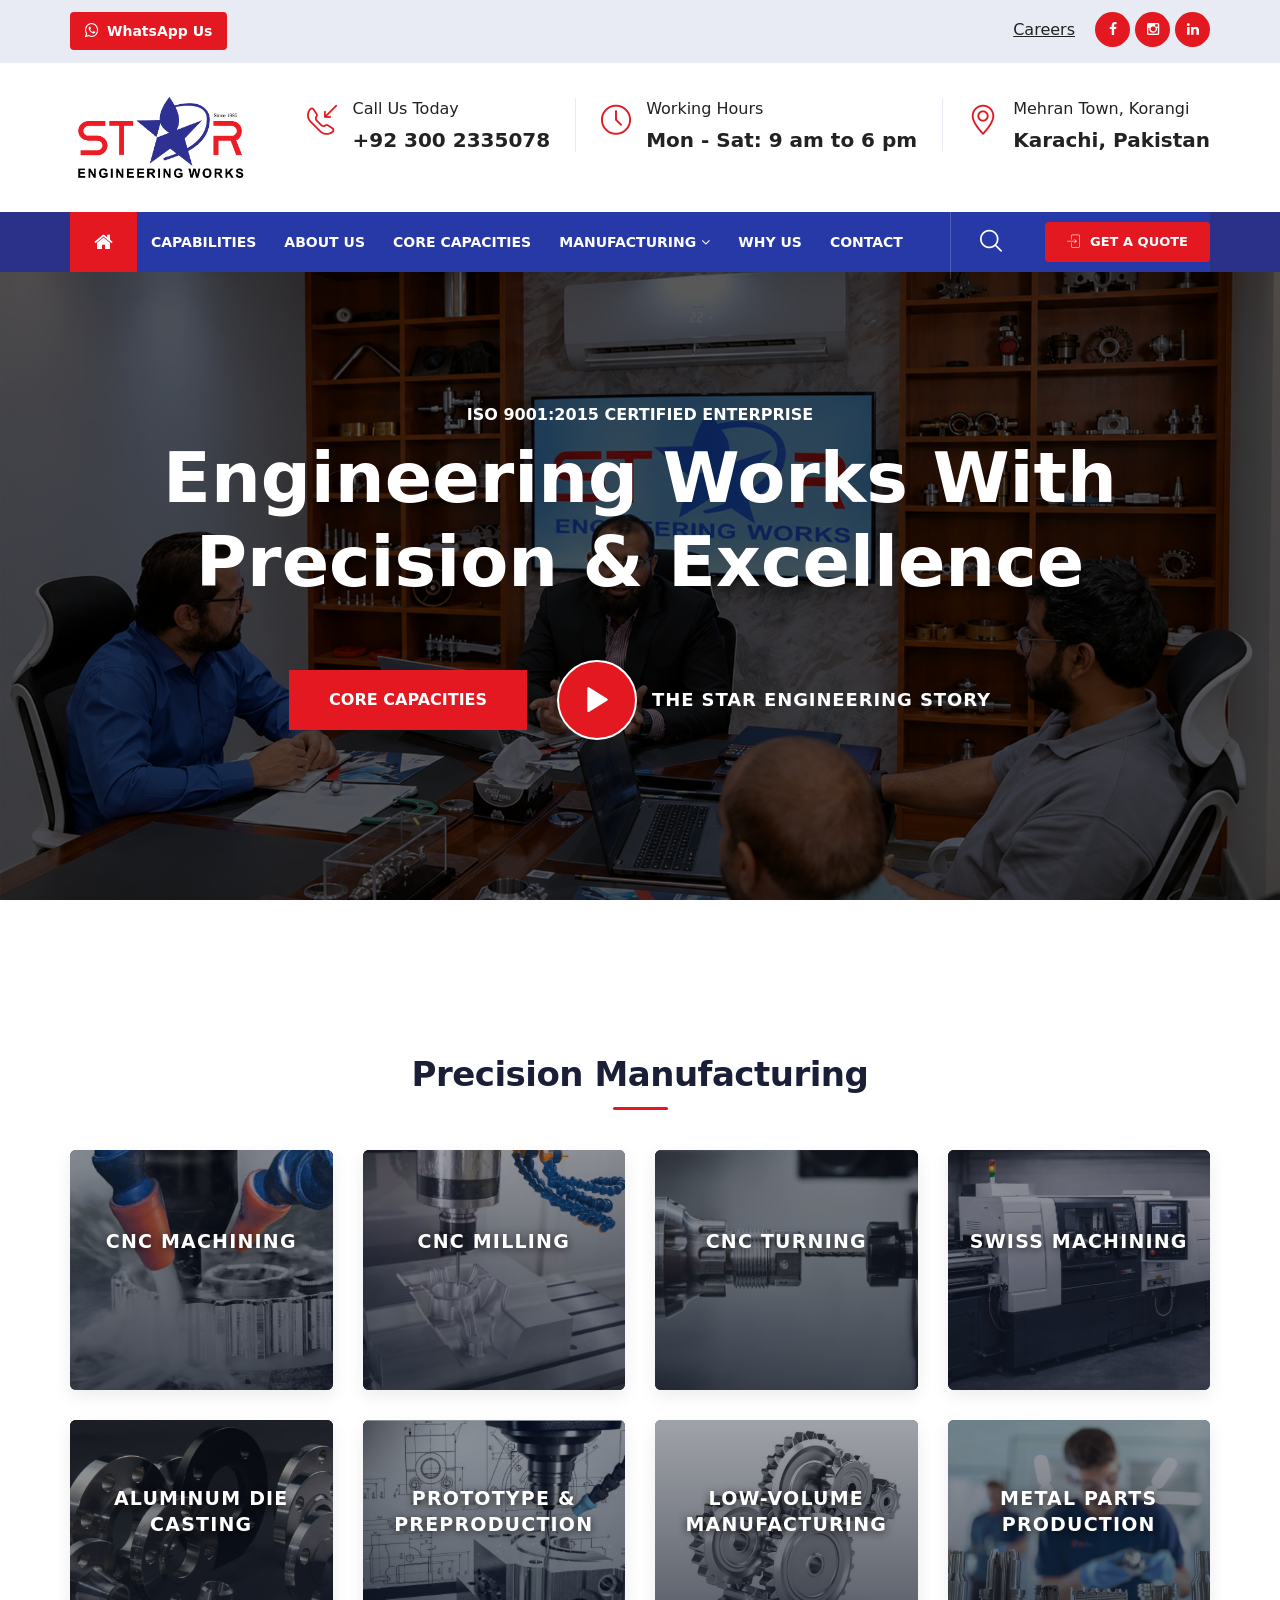
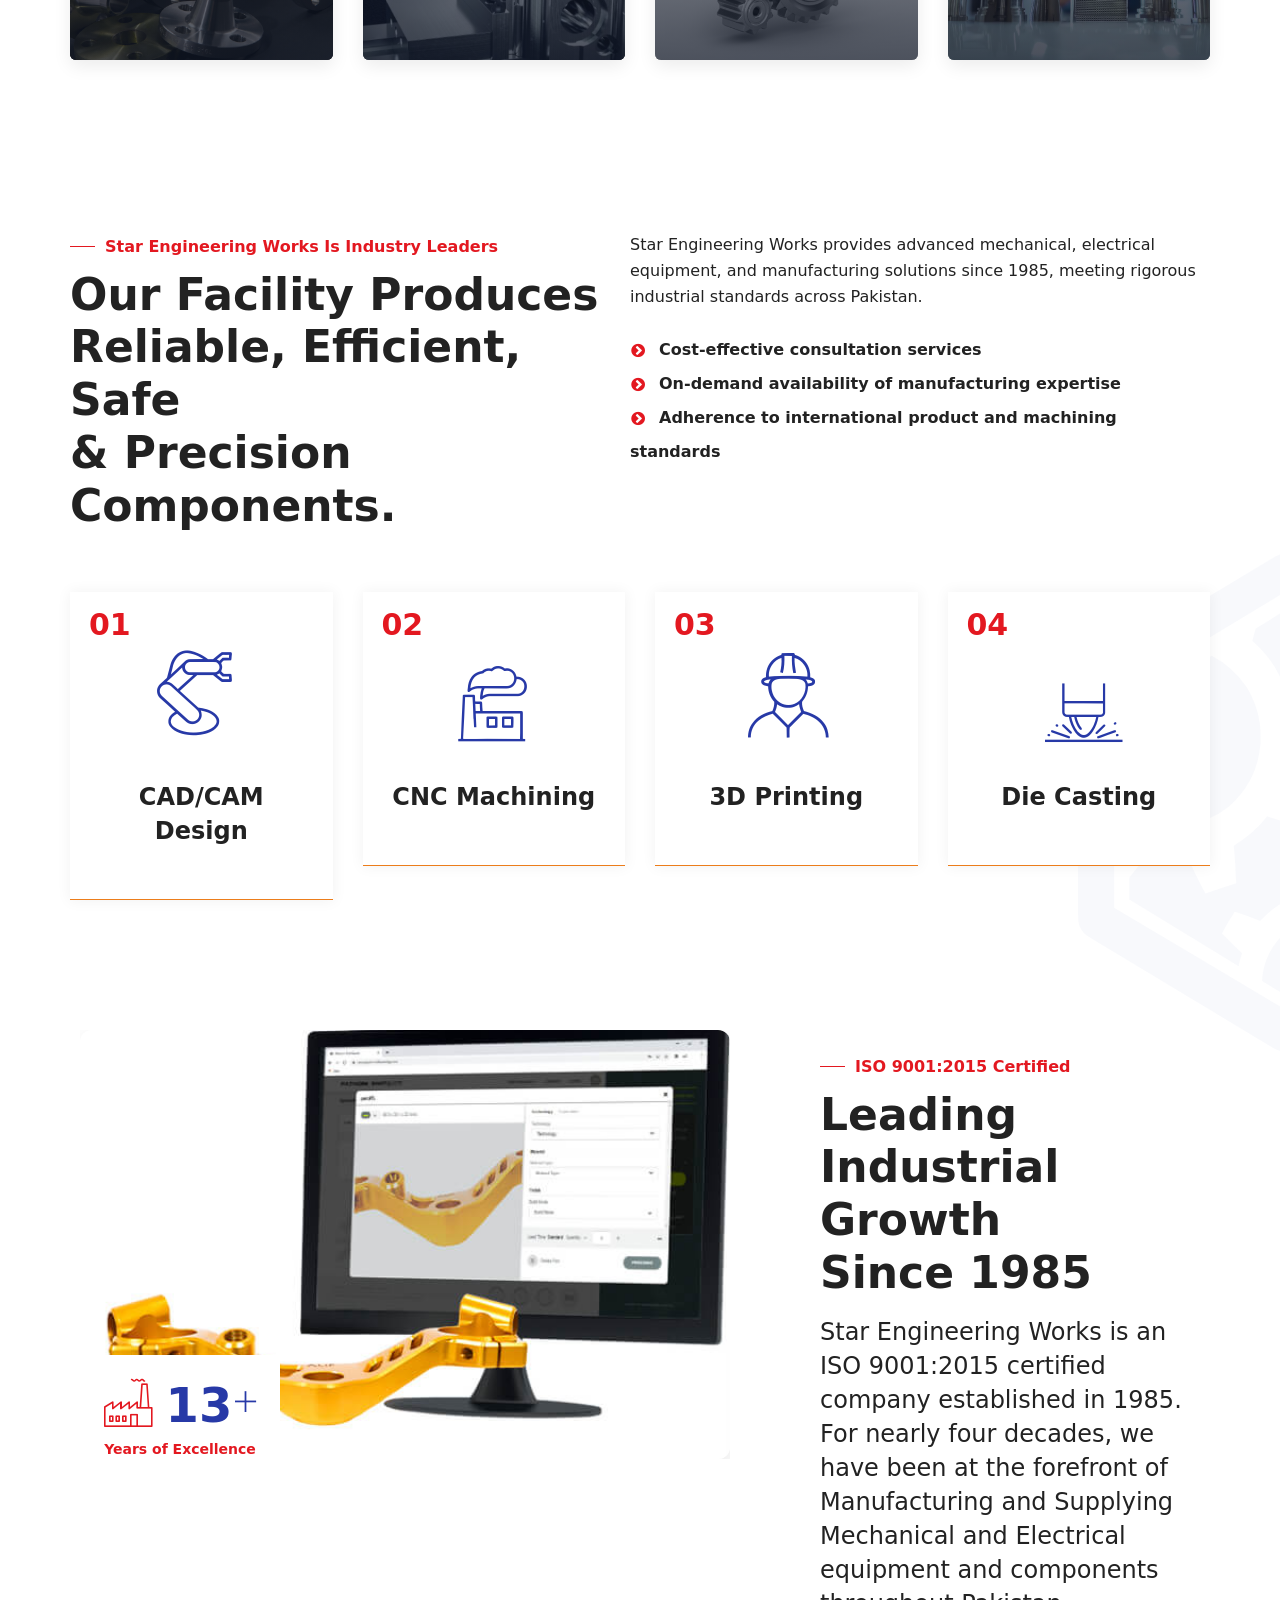
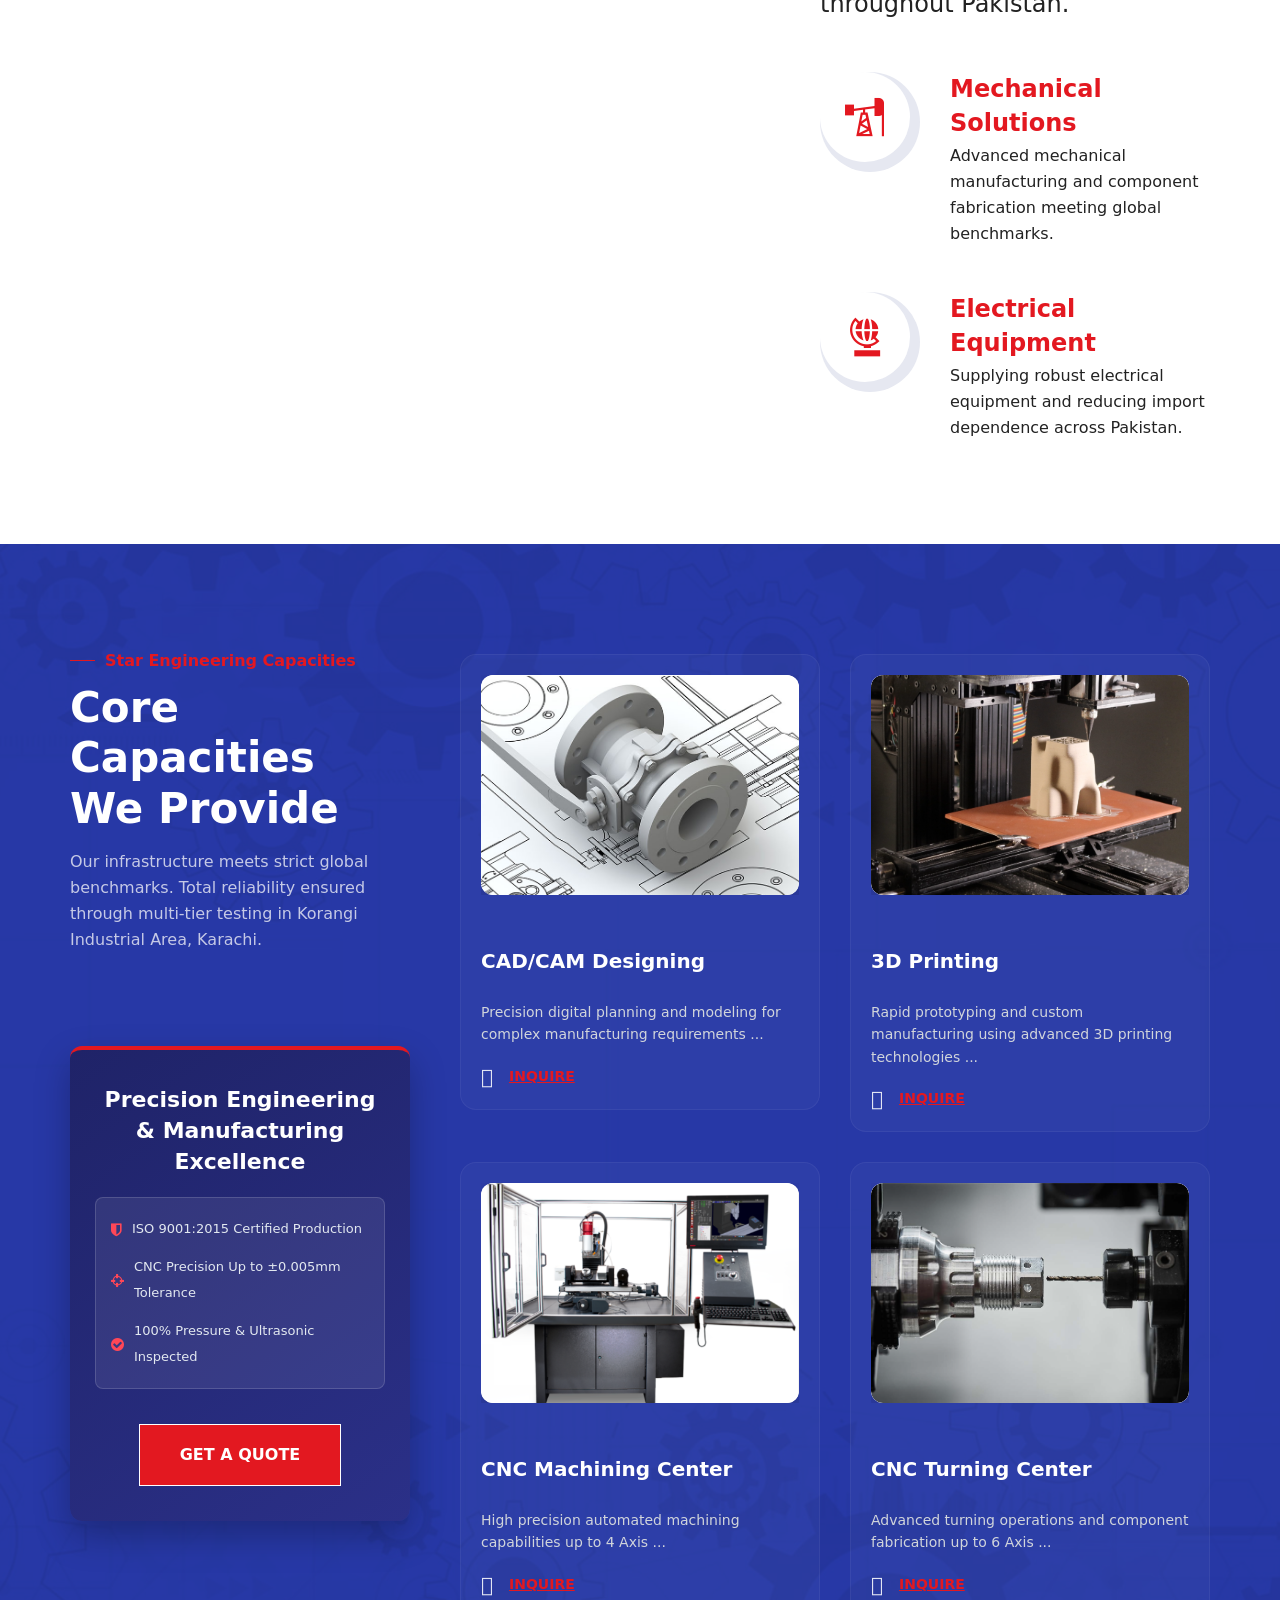
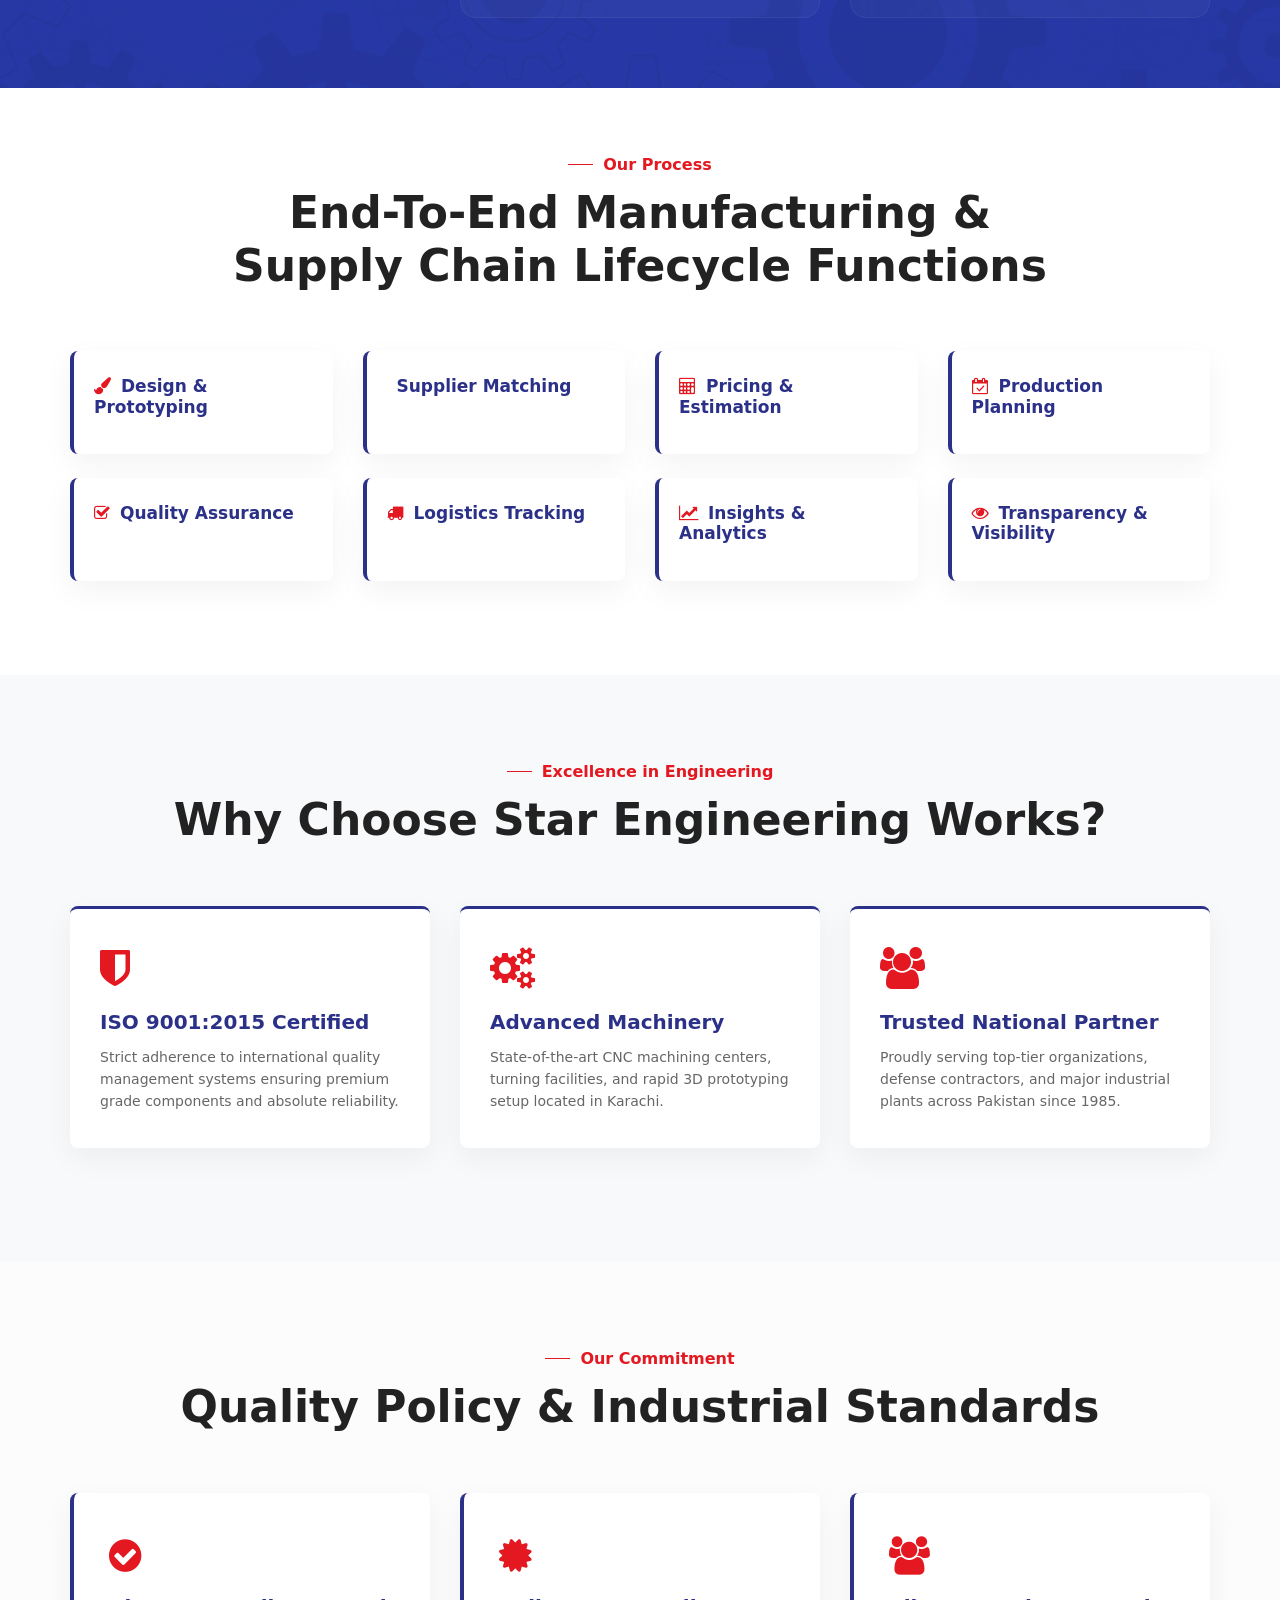
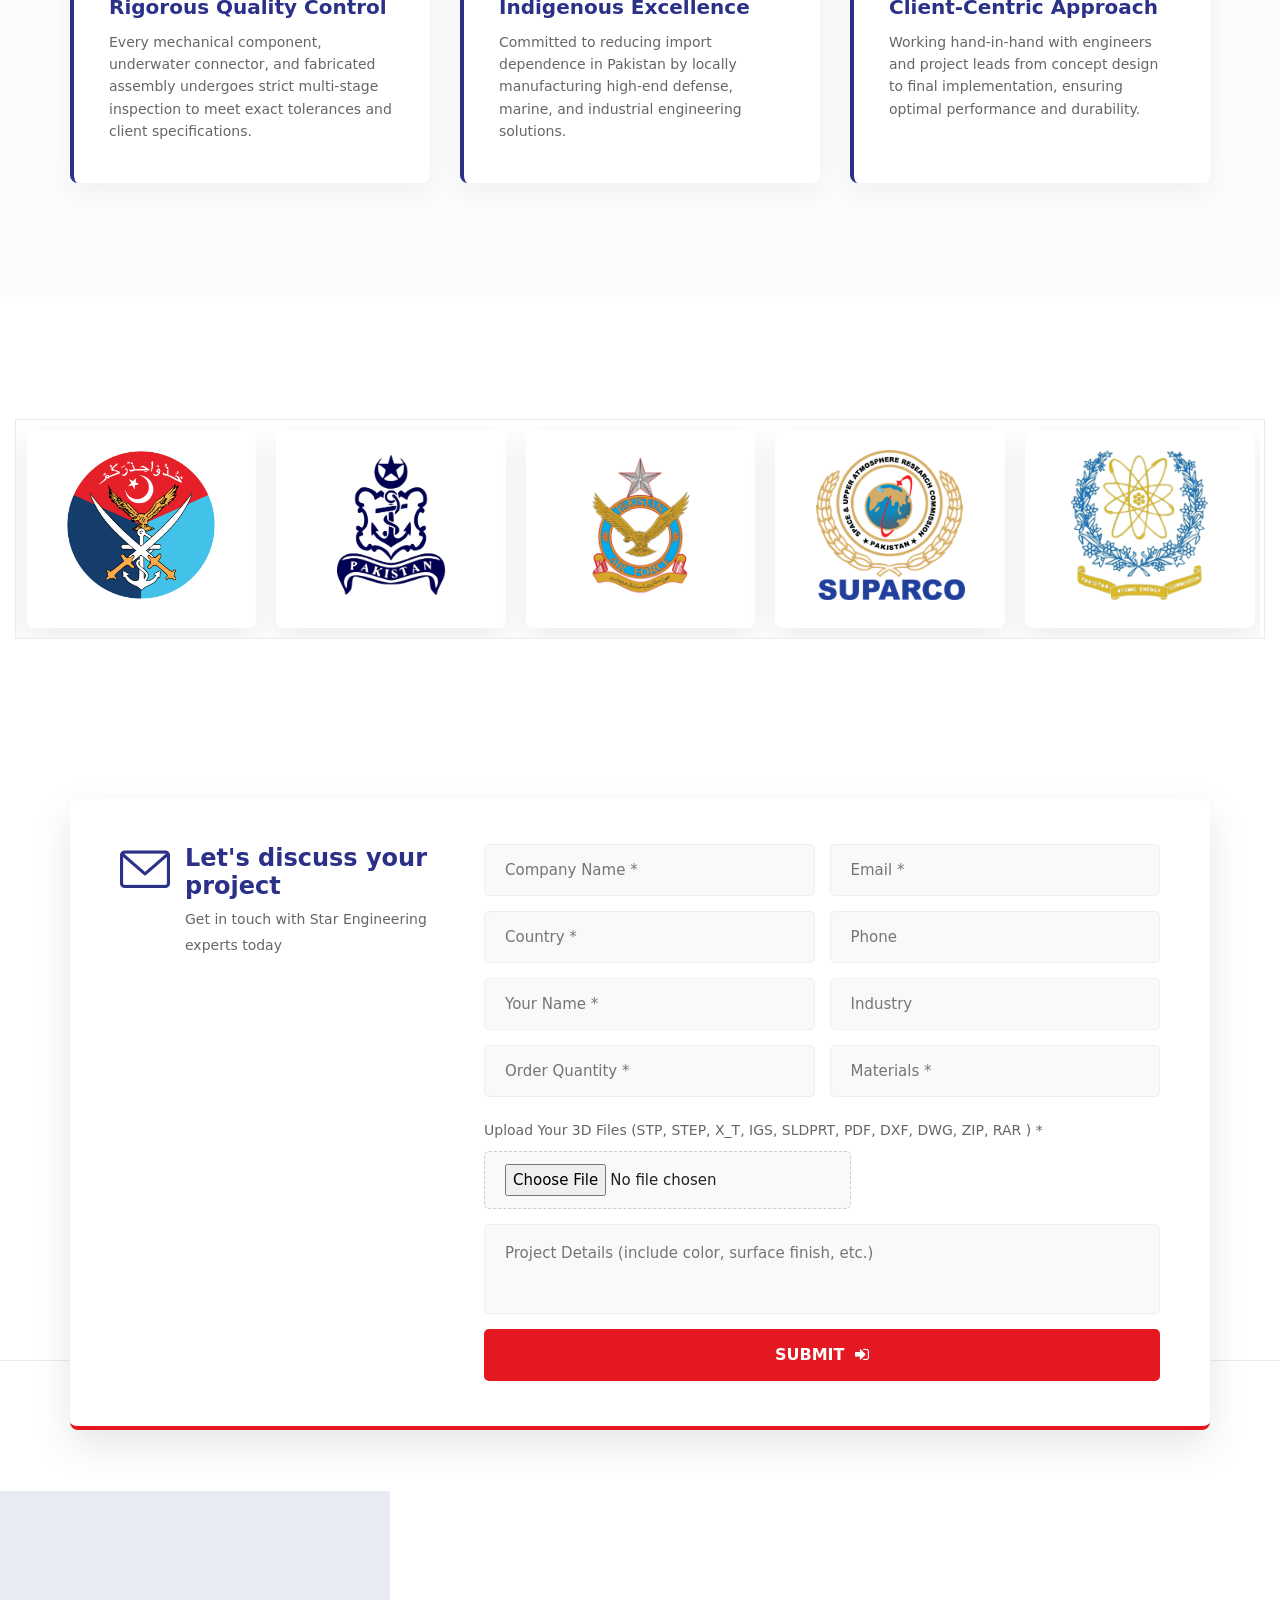
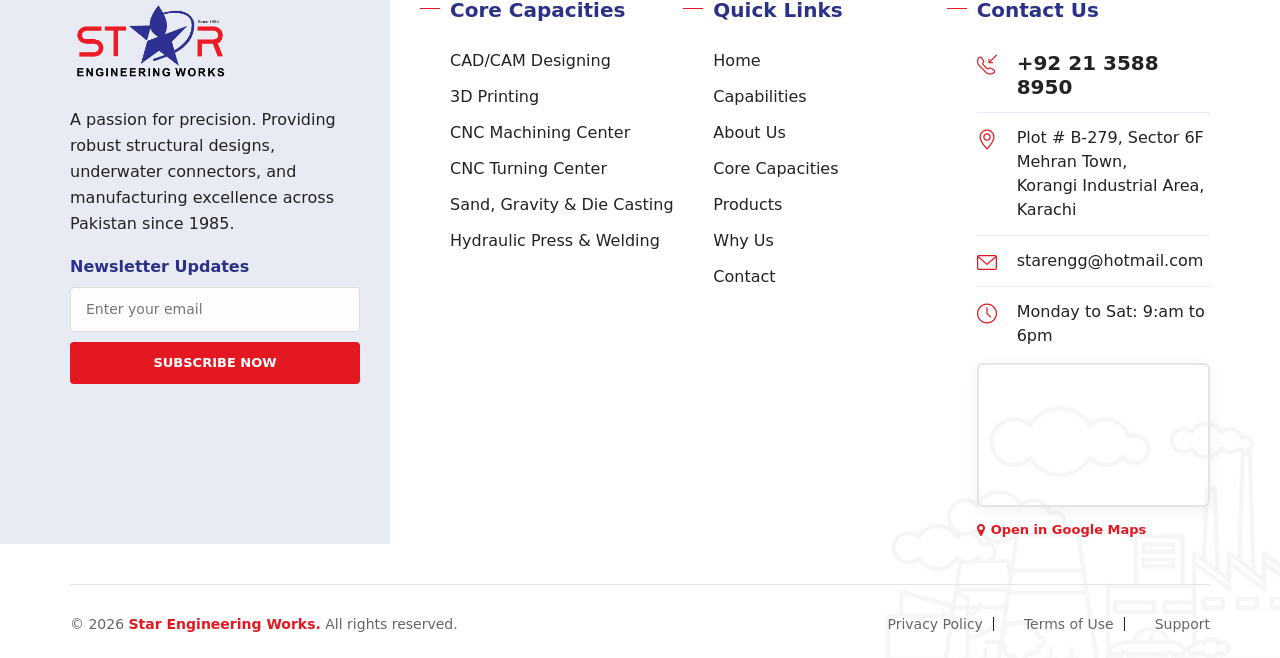
==== commit 2b5c3dd5: "Update index.html" ====
--- a/index.html
+++ b/index.html
@@ -1474,6 +1474,69 @@
     </div>
 </section>
 <!-- SERVICE STYLE 1 AREA - END -->
+
+<!-- ==========================================================================
+     SUPPLY CHAIN LIFECYCLE AREA - START
+     ========================================================================== -->
+<section class="quality-policy-area" style="background-color: #ffffff; padding: 70px 0;">
+    <div class="container">
+        <div class="sec-title text-center">
+            <div class="sub-title">
+                <span class="border-box"></span>
+                <h5>Our Process</h5>
+            </div>
+            <h2>End-to-End Manufacturing &<br>Supply Chain Lifecycle Functions</h2>
+        </div>
+        <div class="row">
+            <!-- Point 1 & 2 -->
+            <div class="col-xl-3 col-lg-4 col-md-6 mb-4">
+                <div class="quality-policy-box" style="padding: 25px 20px;">
+                    <h3 style="font-size: 17px;"><i class="fa fa-paint-brush clr1" style="margin-right: 10px;"></i>Design & Prototyping</h3>
+                </div>
+            </div>
+            <div class="col-xl-3 col-lg-4 col-md-6 mb-4">
+                <div class="quality-policy-box" style="padding: 25px 20px;">
+                    <h3 style="font-size: 17px;"><i class="fa fa-handshake-o clr1" style="margin-right: 10px;"></i>Supplier Matching</h3>
+                </div>
+            </div>
+            <!-- Point 3 & 4 -->
+            <div class="col-xl-3 col-lg-4 col-md-6 mb-4">
+                <div class="quality-policy-box" style="padding: 25px 20px;">
+                    <h3 style="font-size: 17px;"><i class="fa fa-calculator clr1" style="margin-right: 10px;"></i>Pricing & Estimation</h3>
+                </div>
+            </div>
+            <div class="col-xl-3 col-lg-4 col-md-6 mb-4">
+                <div class="quality-policy-box" style="padding: 25px 20px;">
+                    <h3 style="font-size: 17px;"><i class="fa fa-calendar-check-o clr1" style="margin-right: 10px;"></i>Production Planning</h3>
+                </div>
+            </div>
+            <!-- Point 5 & 6 -->
+            <div class="col-xl-3 col-lg-4 col-md-6 mb-4">
+                <div class="quality-policy-box" style="padding: 25px 20px;">
+                    <h3 style="font-size: 17px;"><i class="fa fa-check-square-o clr1" style="margin-right: 10px;"></i>Quality Assurance</h3>
+                </div>
+            </div>
+            <div class="col-xl-3 col-lg-4 col-md-6 mb-4">
+                <div class="quality-policy-box" style="padding: 25px 20px;">
+                    <h3 style="font-size: 17px;"><i class="fa fa-truck clr1" style="margin-right: 10px;"></i>Logistics Tracking</h3>
+                </div>
+            </div>
+            <!-- Point 7 & 8 -->
+            <div class="col-xl-3 col-lg-4 col-md-6 mb-4">
+                <div class="quality-policy-box" style="padding: 25px 20px;">
+                    <h3 style="font-size: 17px;"><i class="fa fa-line-chart clr1" style="margin-right: 10px;"></i>Insights & Analytics</h3>
+                </div>
+            </div>
+            <div class="col-xl-3 col-lg-4 col-md-6 mb-4">
+                <div class="quality-policy-box" style="padding: 25px 20px;">
+                    <h3 style="font-size: 17px;"><i class="fa fa-eye clr1" style="margin-right: 10px;"></i>Transparency & Visibility</h3>
+                </div>
+            </div>
+        </div>
+    </div>
+</section>
+<!-- SUPPLY CHAIN LIFECYCLE AREA - END -->
+
 
 
 <!-- ==========================================================================
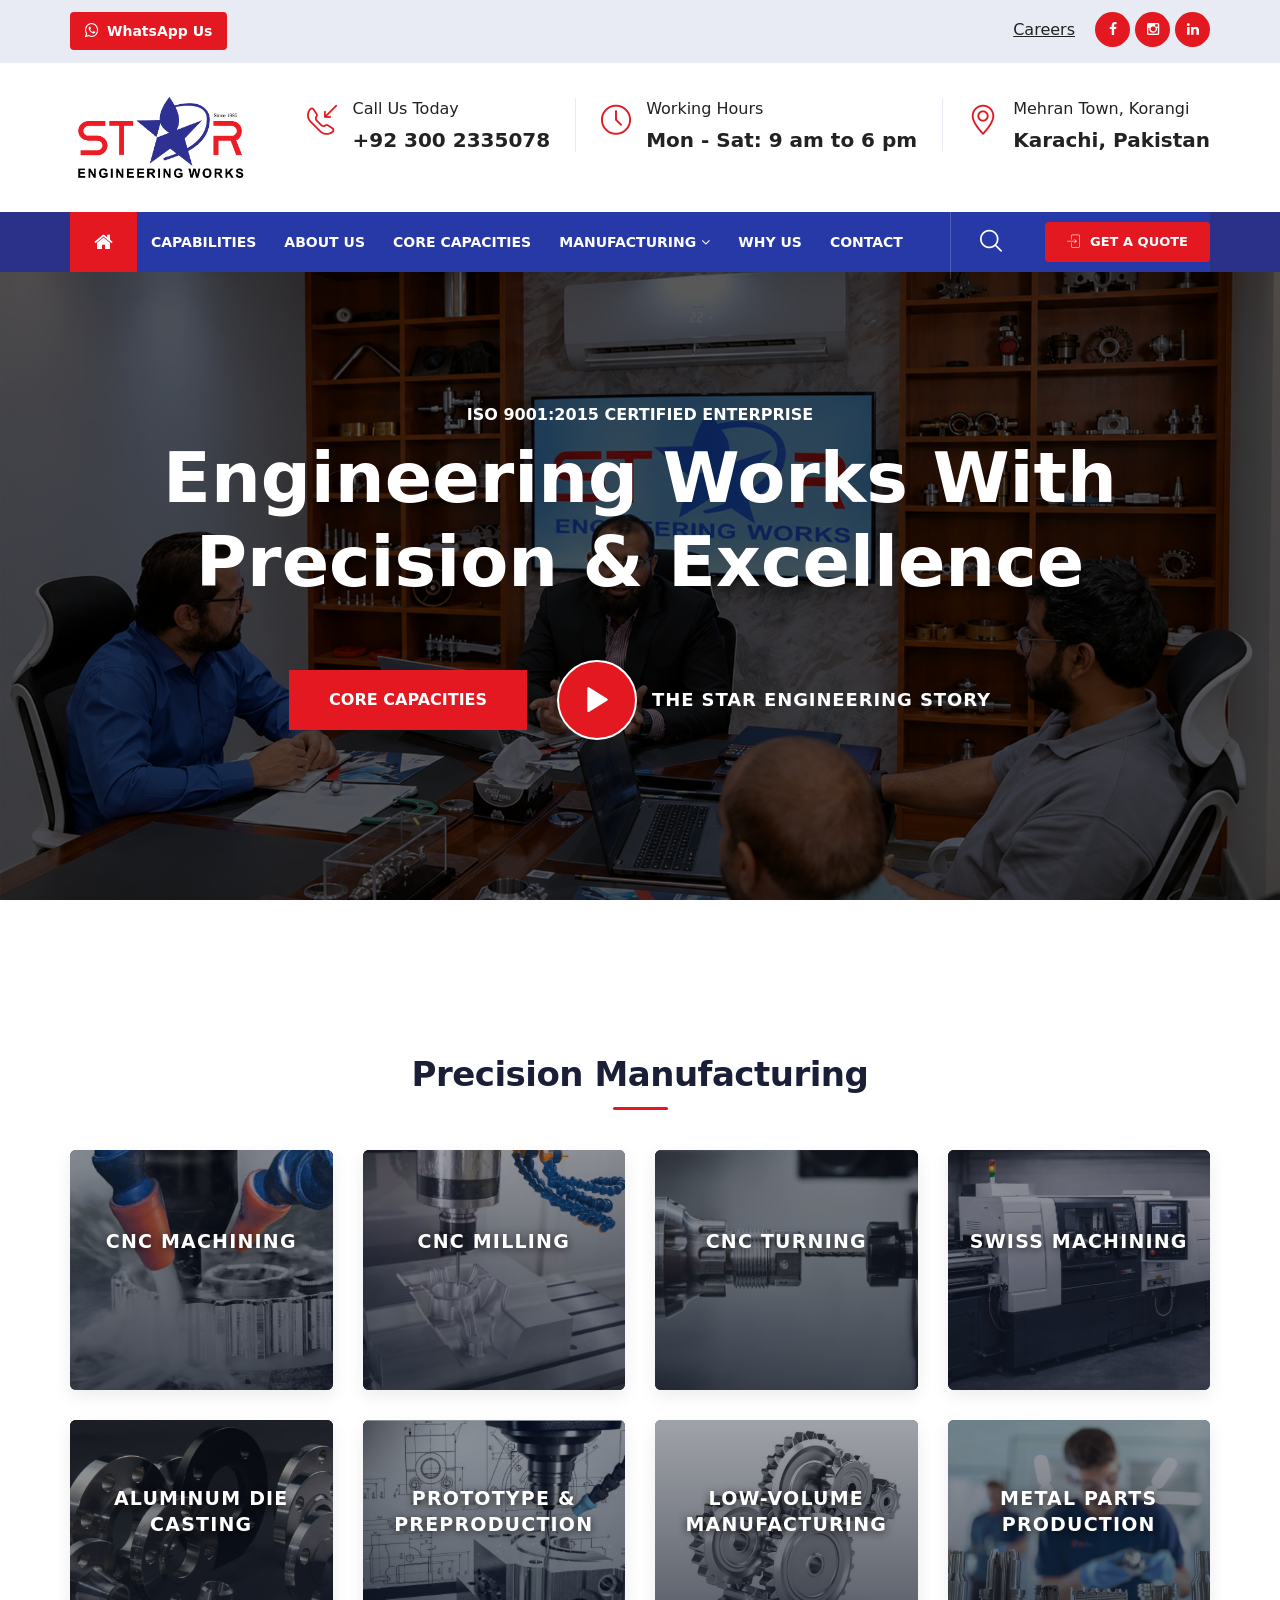
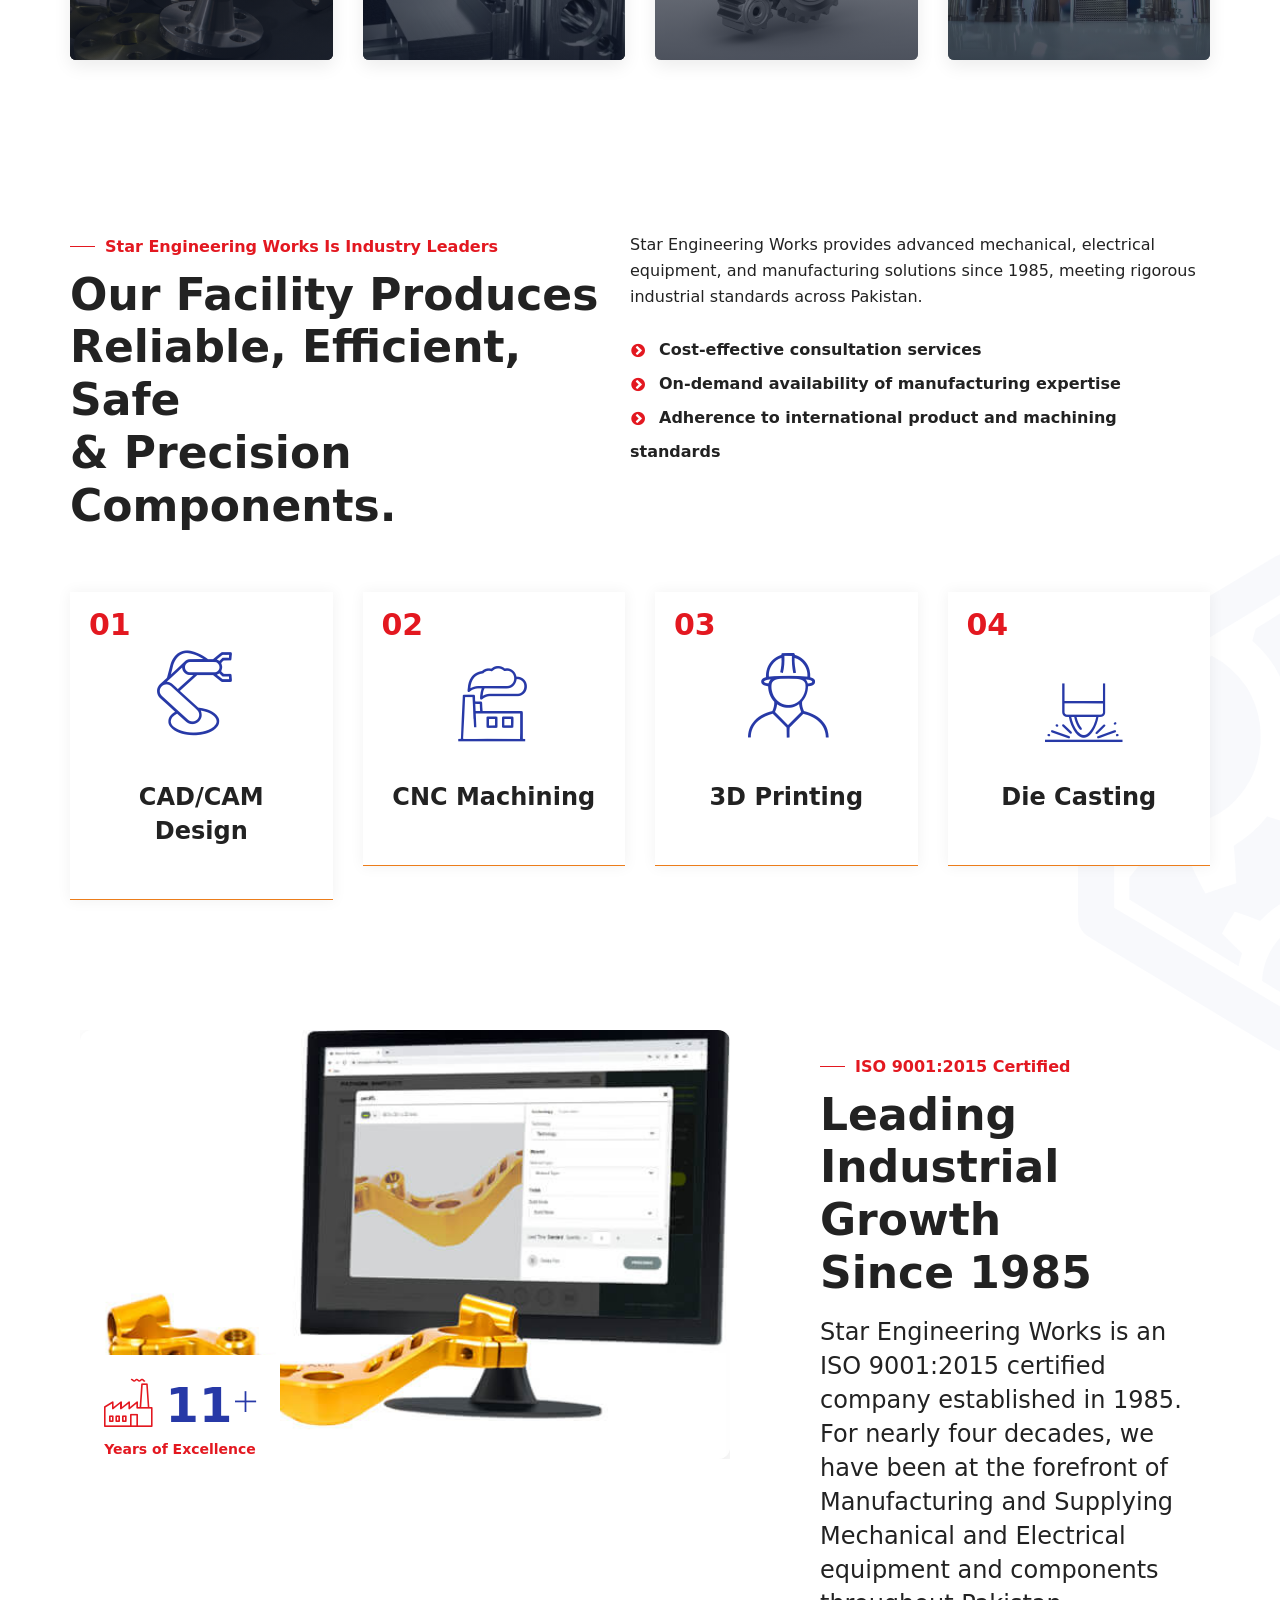
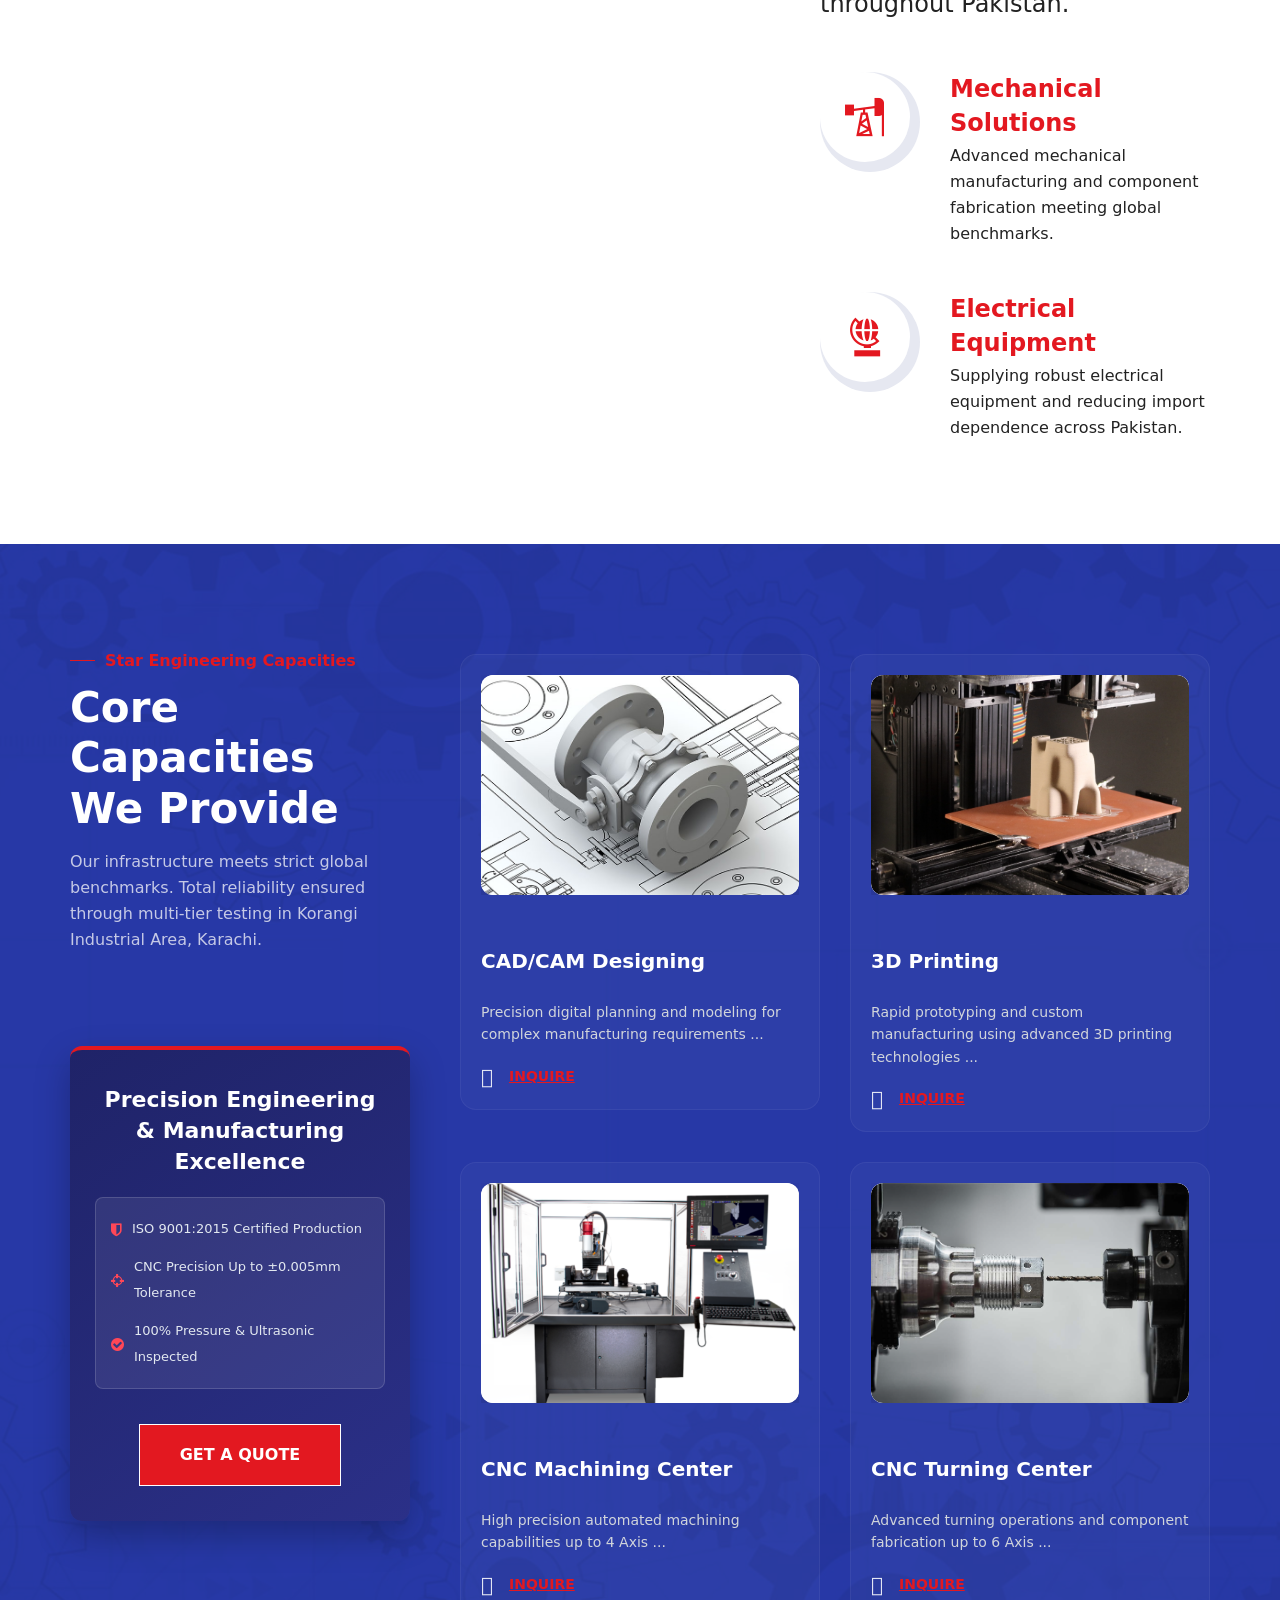
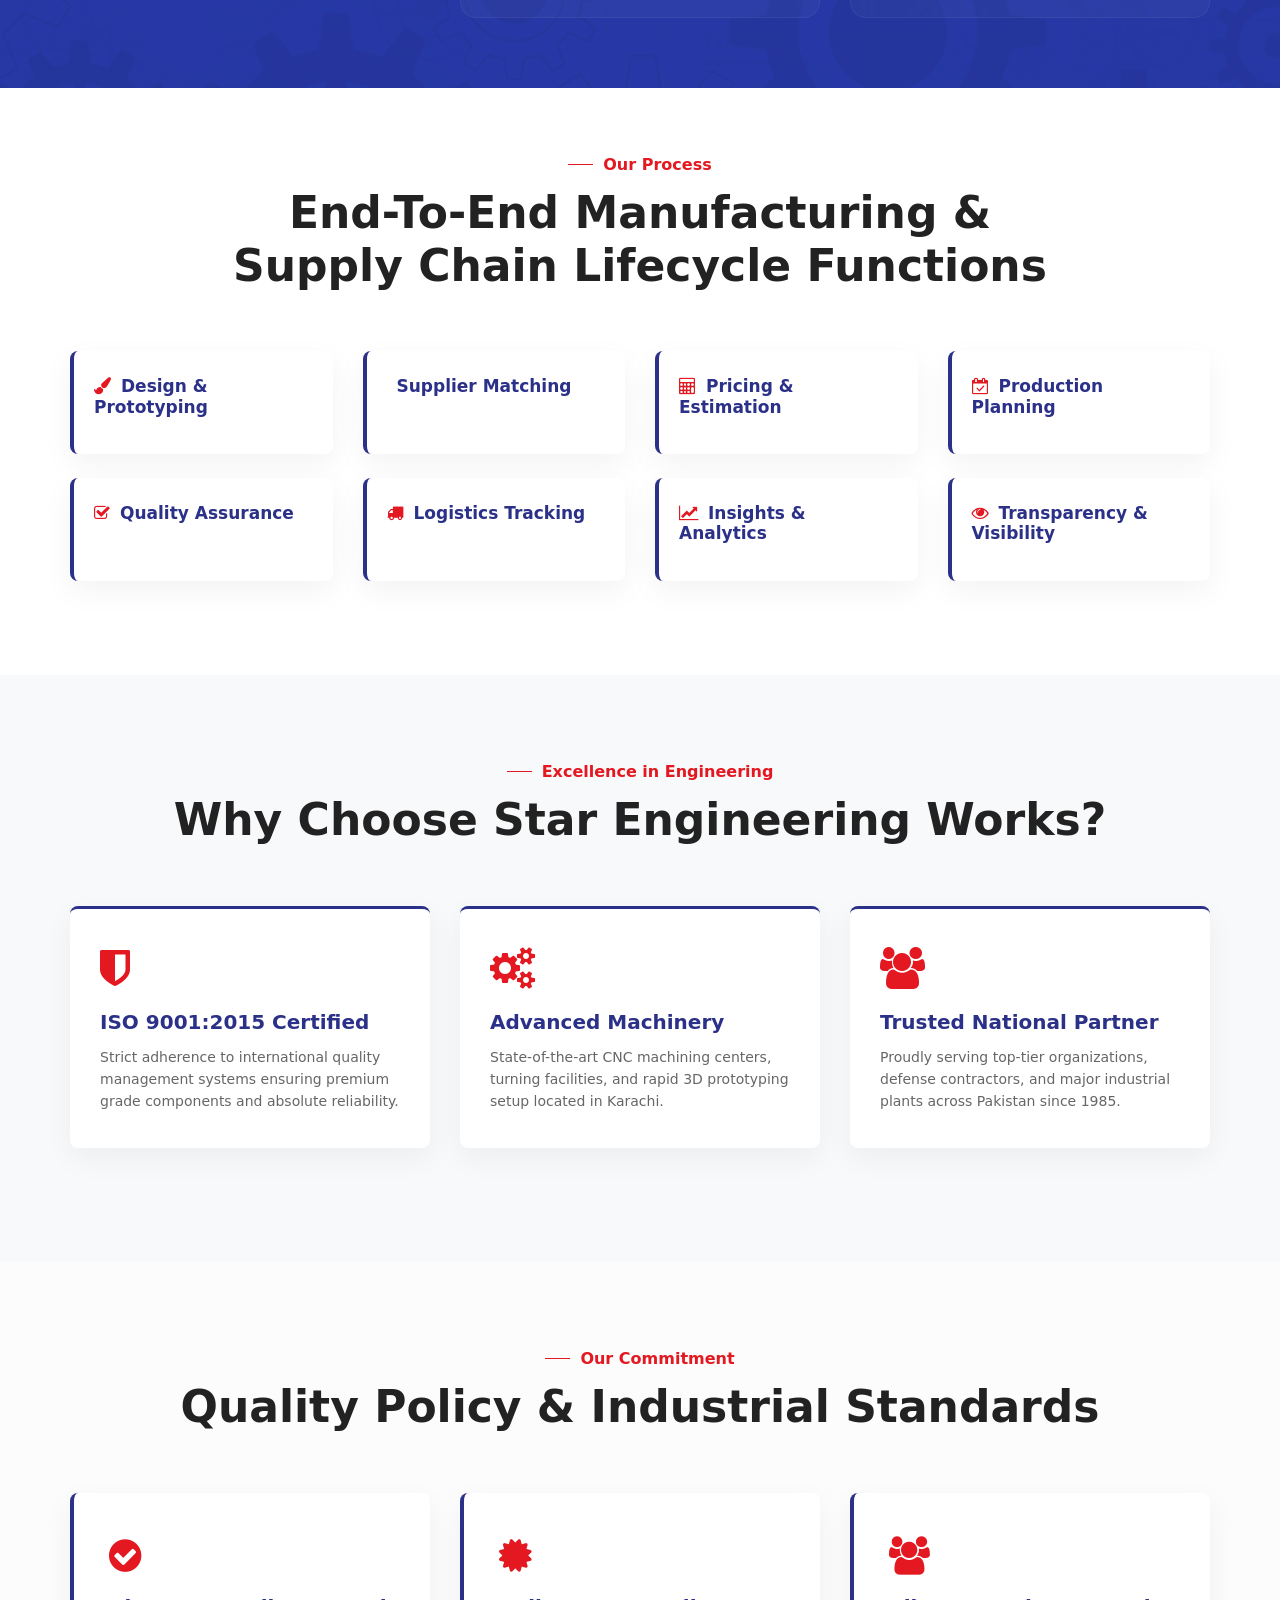
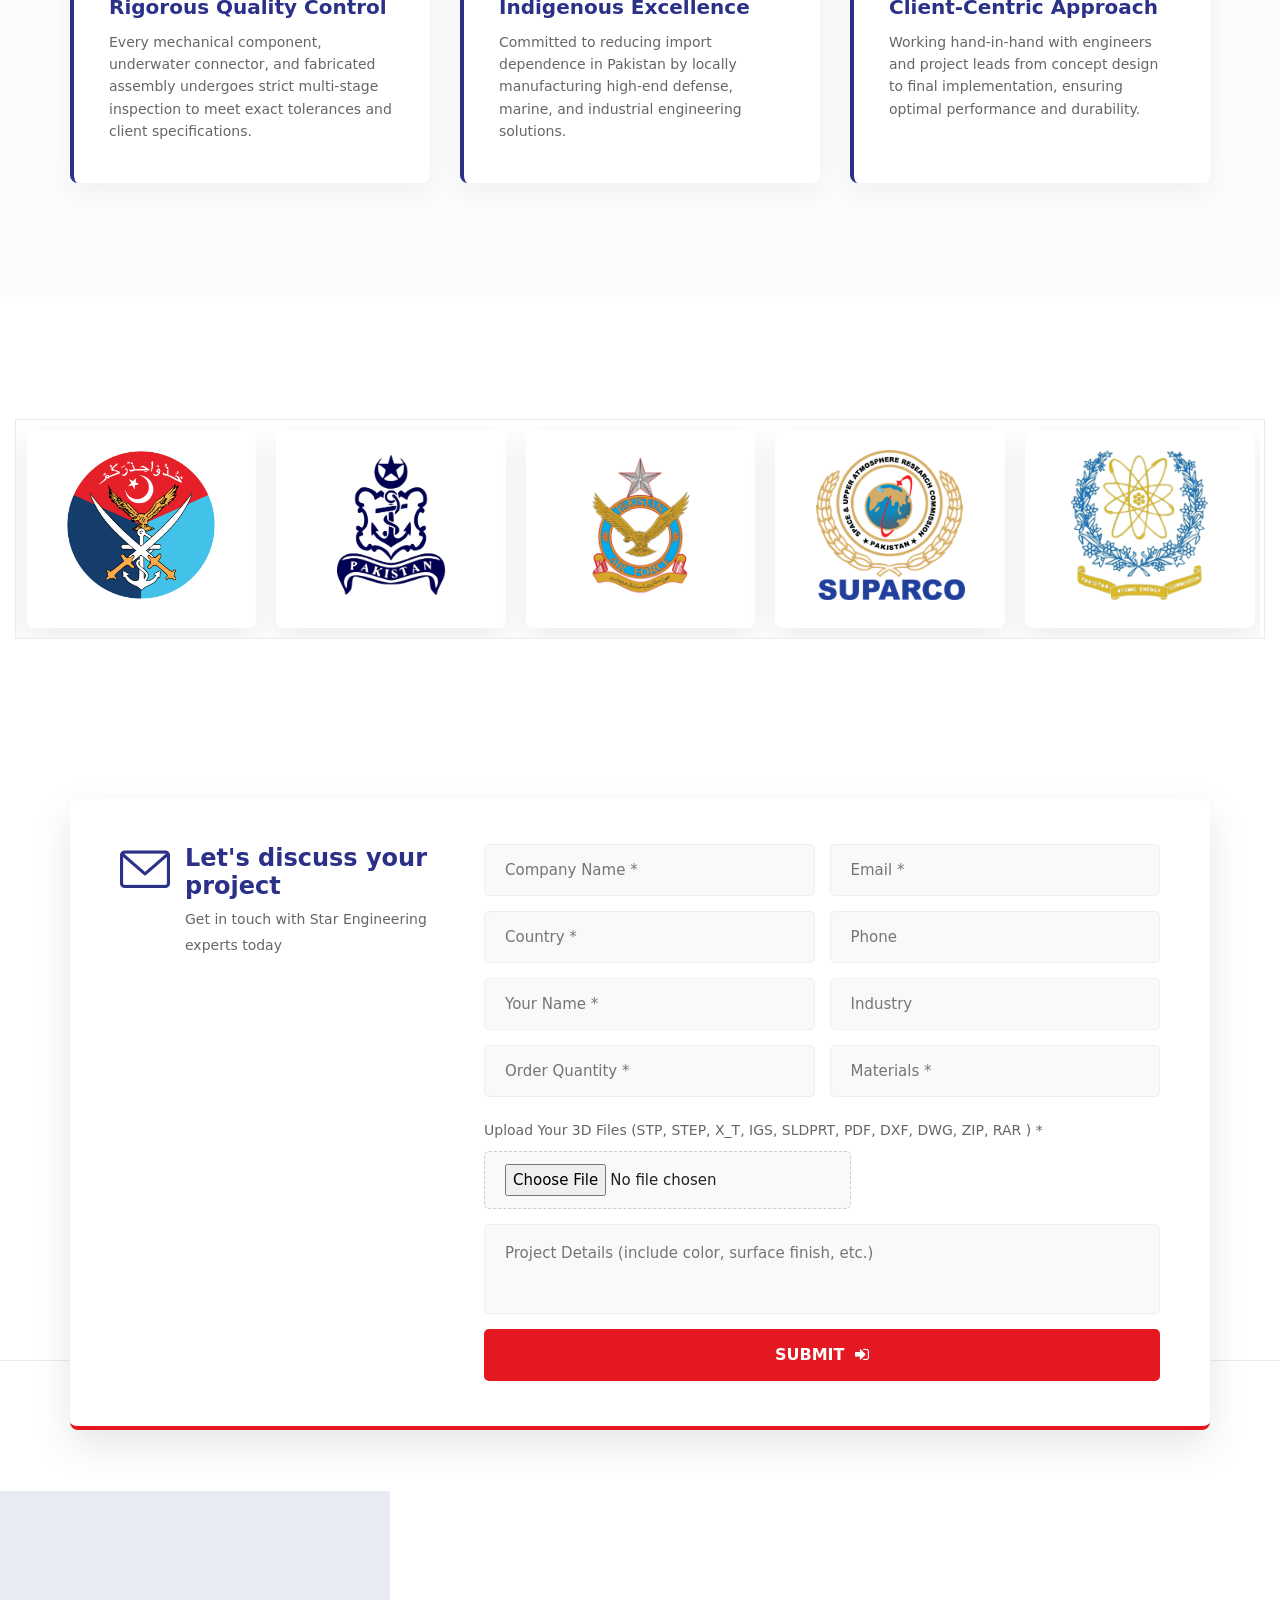
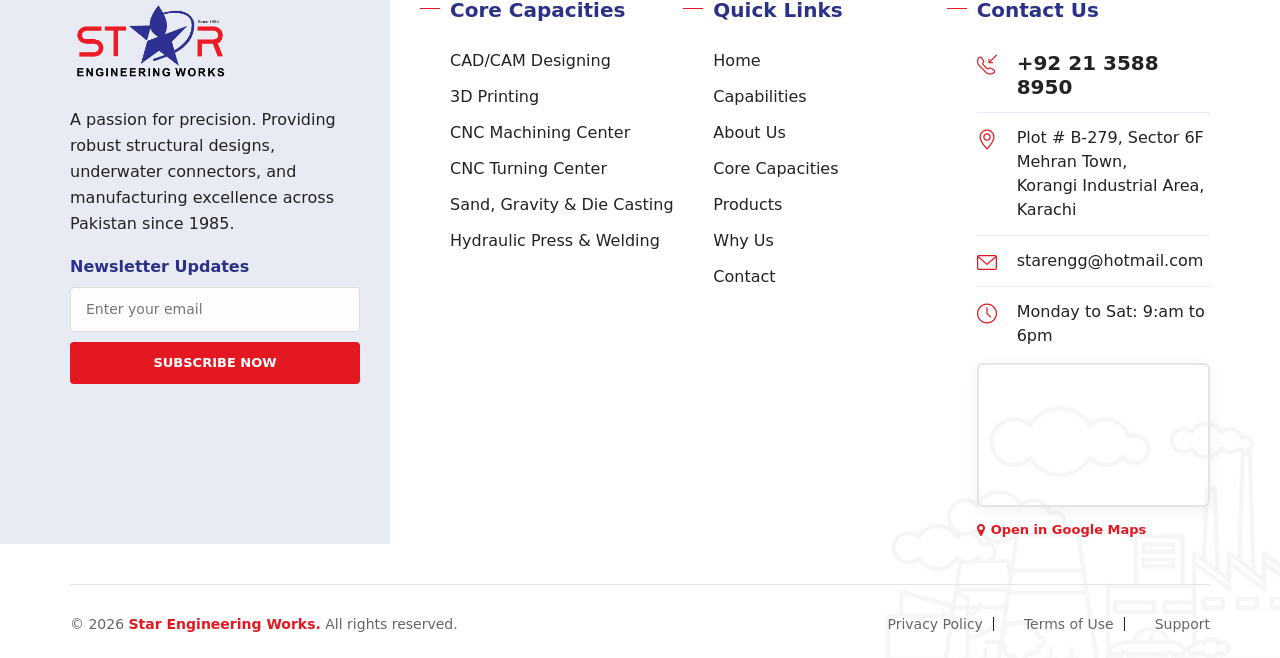
==== commit 10ad89f2: "Update index.html" ====
--- a/index.html
+++ b/index.html
@@ -1203,11 +1203,8 @@
                             <span class="icon-icon-1"></span>
                         </div>
                         <div class="title-holder">
-                            <h3><a href="#">CAD/CAM Design</a></h3>
+                            <h3>CAD/CAM Design</h3>
                         </div> 
-                    </div>
-                    <div class="btn-box">
-                        <a href="#"><span class="icon-plus"></span></a>
                     </div>
                 </div>    
             </div>
@@ -1221,11 +1218,8 @@
                             <span class=" icon-icon-2"></span>
                         </div>
                         <div class="title-holder">
-                            <h3><a href="#">CNC Machining</a></h3>
+                            <h3>CNC Machining</h3>
                         </div> 
-                    </div>
-                    <div class="btn-box">
-                        <a href="#"><span class="icon-plus"></span></a>
                     </div>
                 </div>    
             </div>
@@ -1239,11 +1233,8 @@
                             <span class="icon-icon-3"></span>
                         </div>
                         <div class="title-holder">
-                            <h3><a href="#">3D Printing</a></h3>
+                            <h3>3D Printing</h3>
                         </div> 
-                    </div>
-                    <div class="btn-box">
-                        <a href="#"><span class="icon-plus"></span></a>
                     </div>
                 </div>    
             </div>
@@ -1257,11 +1248,8 @@
                             <span class=" icon-icon-4"></span>
                         </div>
                         <div class="title-holder">
-                            <h3><a href="#">Die Casting</a></h3>
+                            <h3>Die Casting</h3>
                         </div> 
-                    </div>
-                    <div class="btn-box">
-                        <a href="#"><span class="icon-plus"></span></a>
                     </div>
                 </div>    
             </div>
@@ -1269,7 +1257,6 @@
     </div>
 </section>
 <!-- FEATURES STYLE 1 AREA - END -->
-
 <!-- ==========================================================================
      ABOUT STYLE 1 AREA - START (UPDATED SINGLE IMAGE SETUP)
      ========================================================================== -->
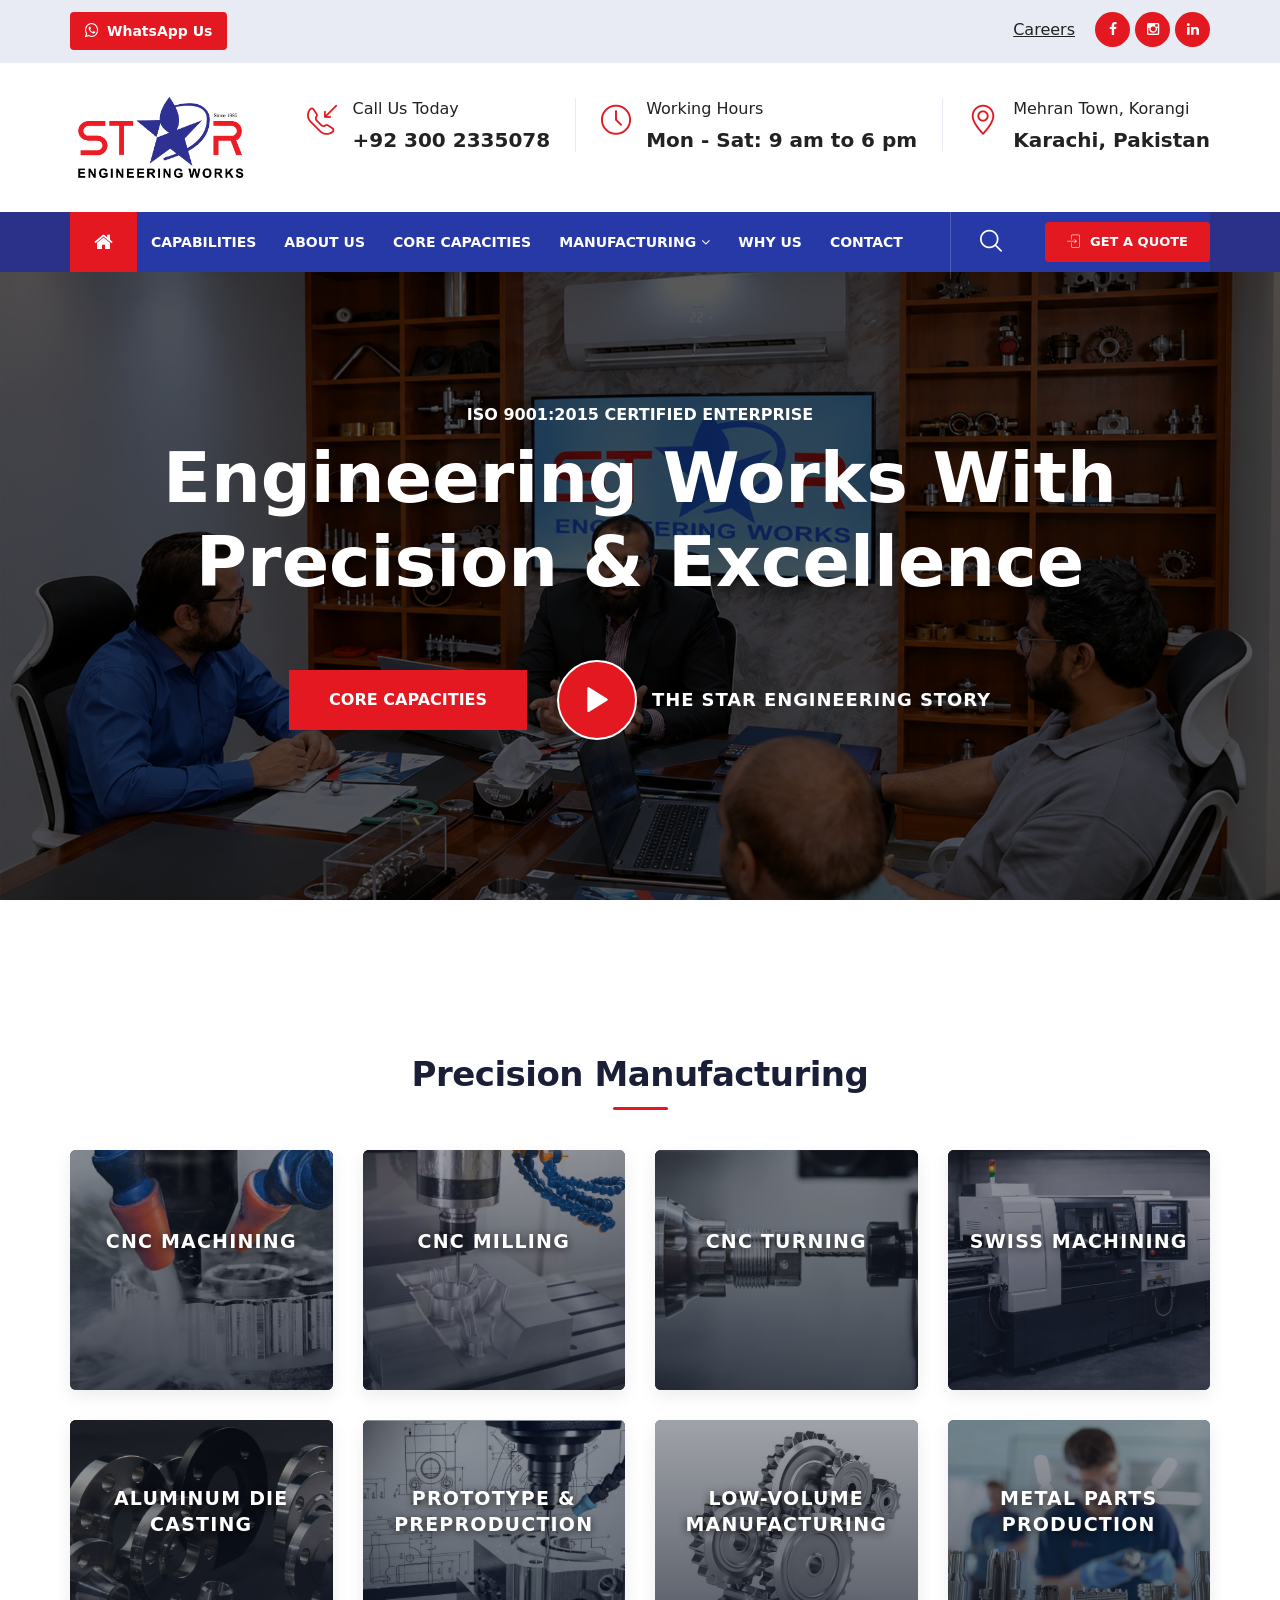
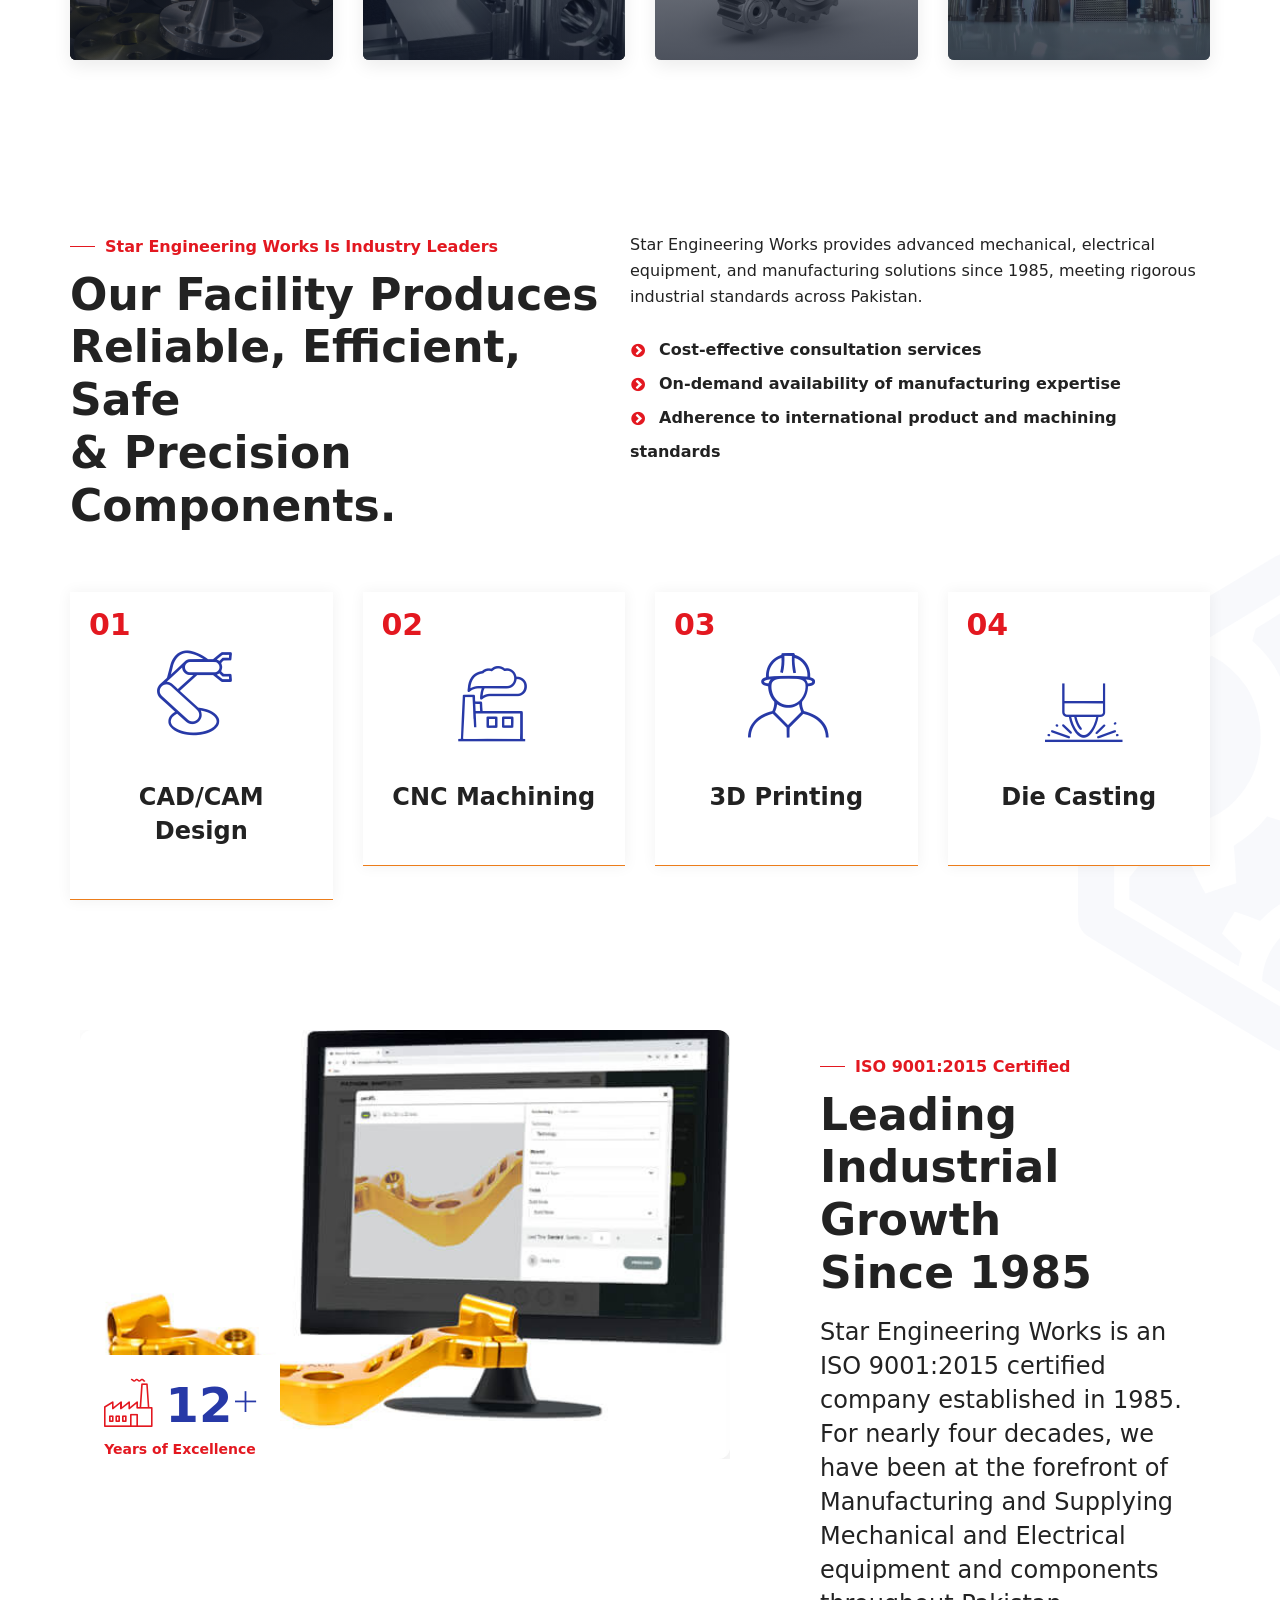
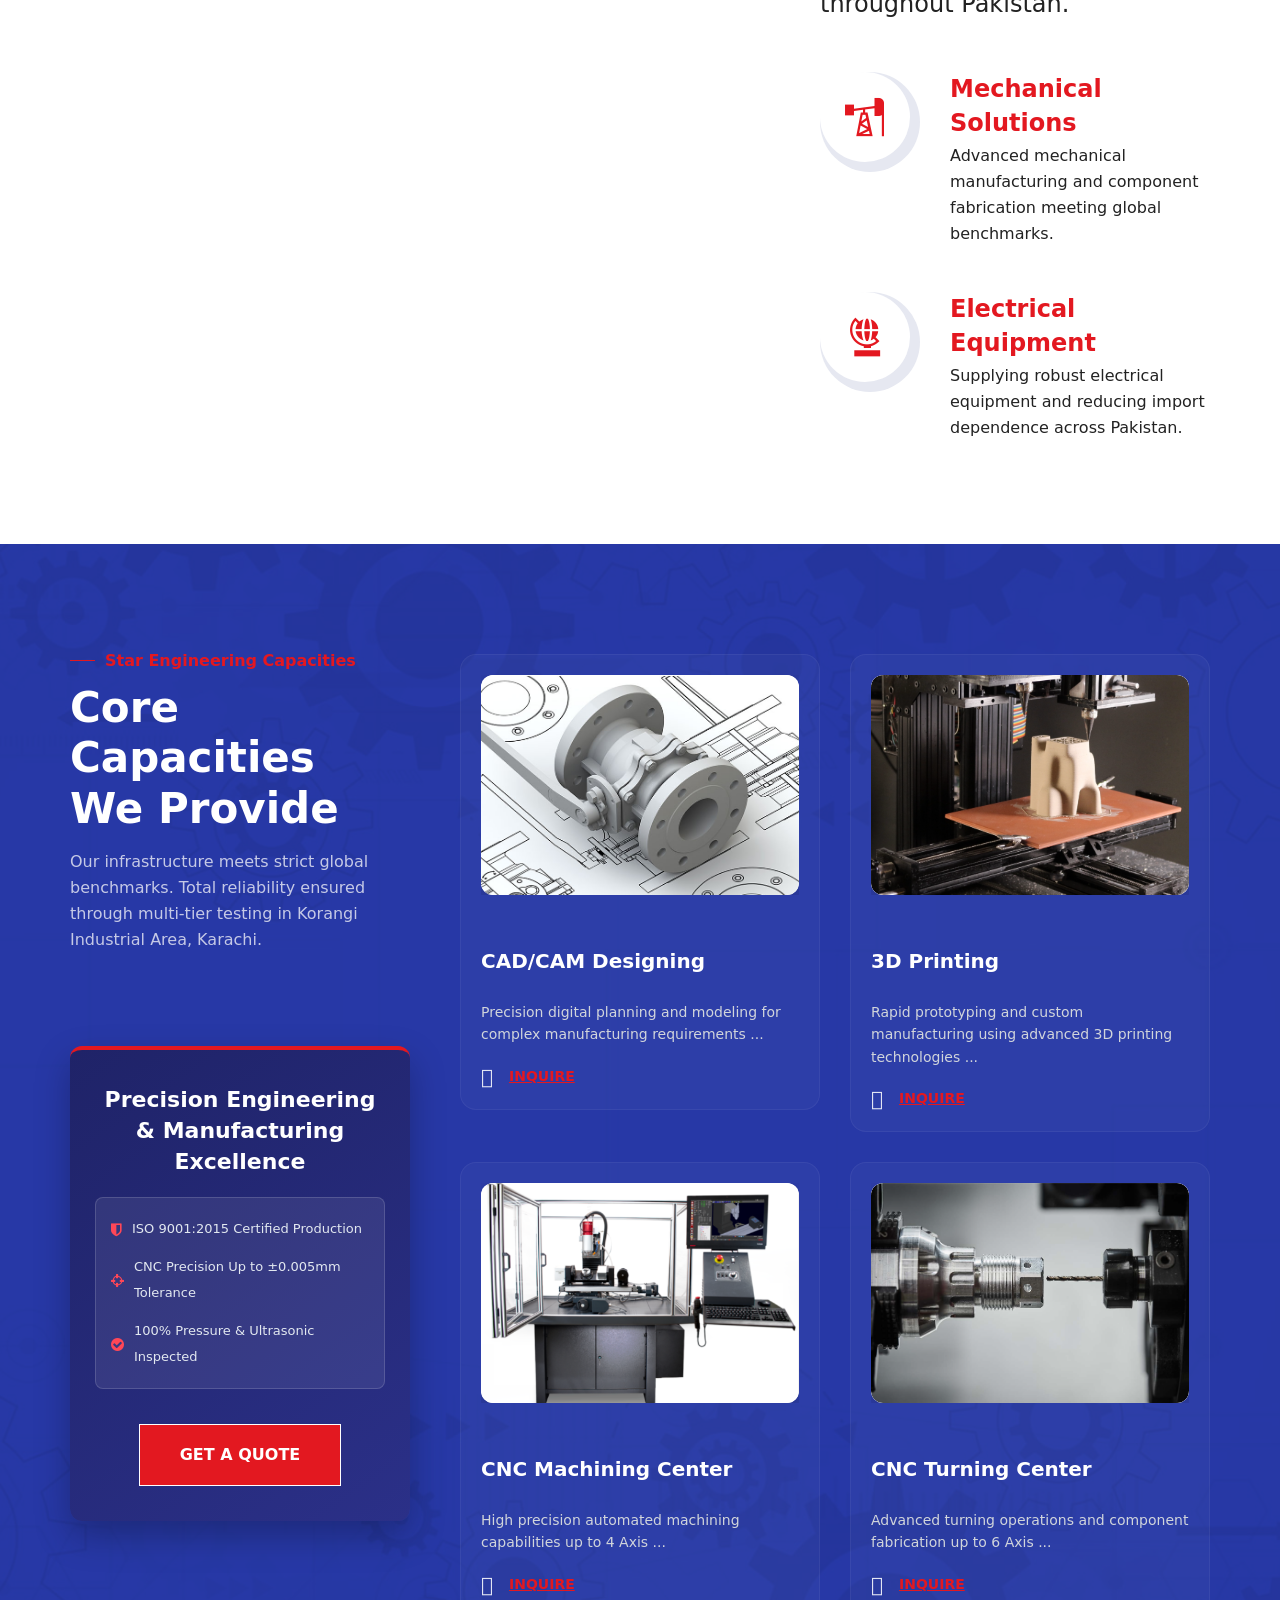
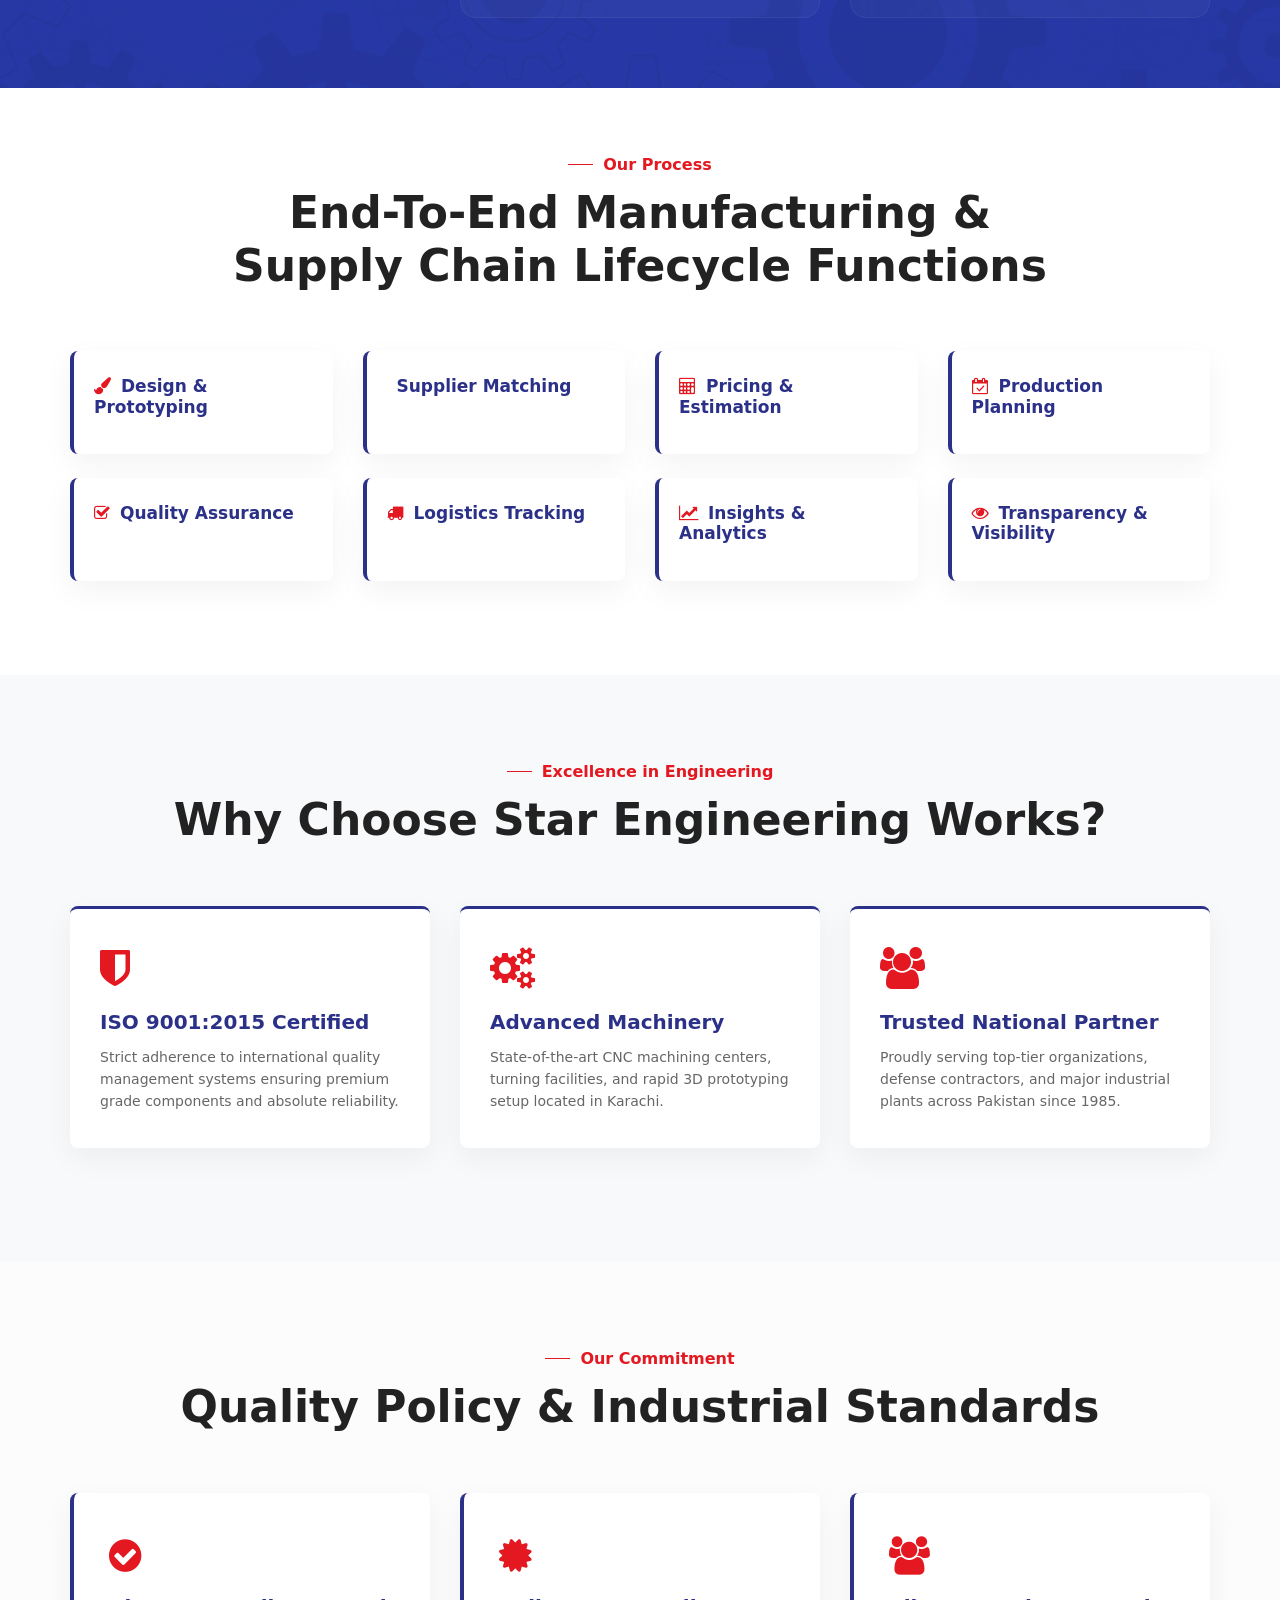
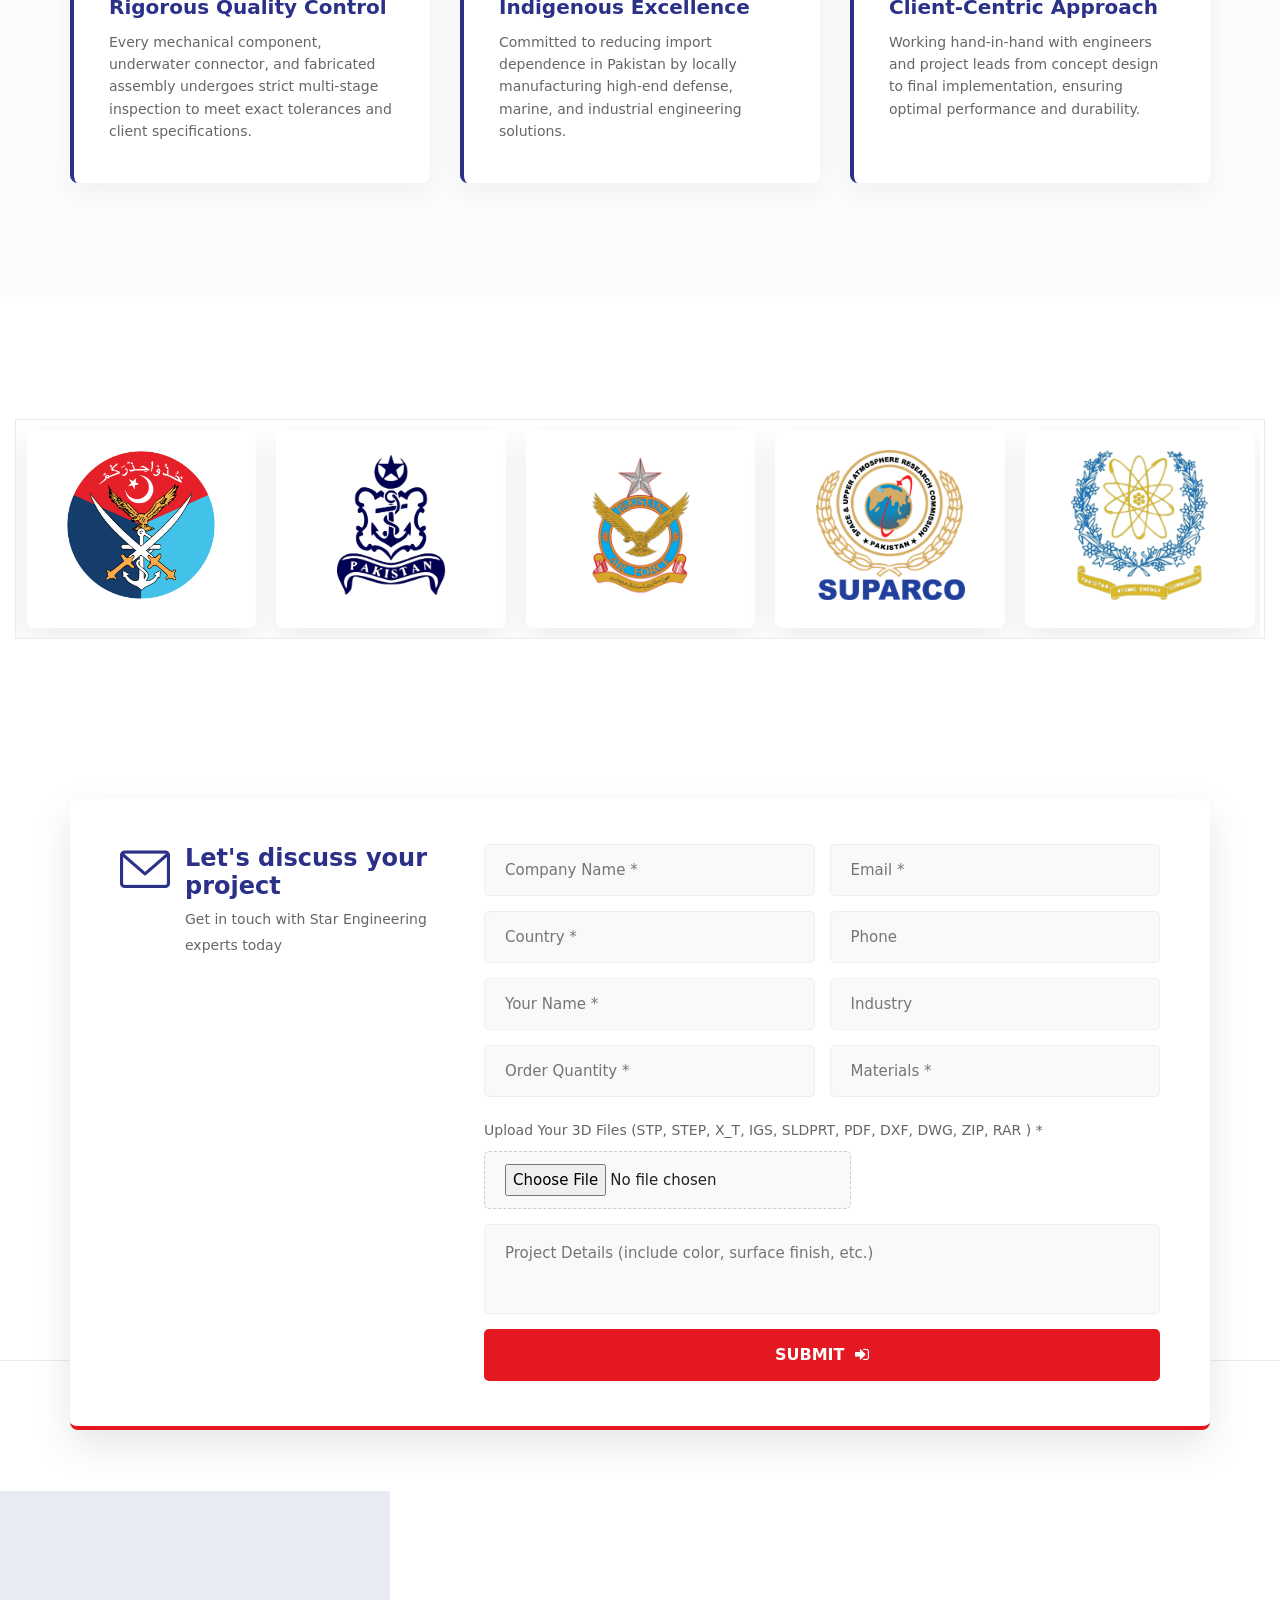
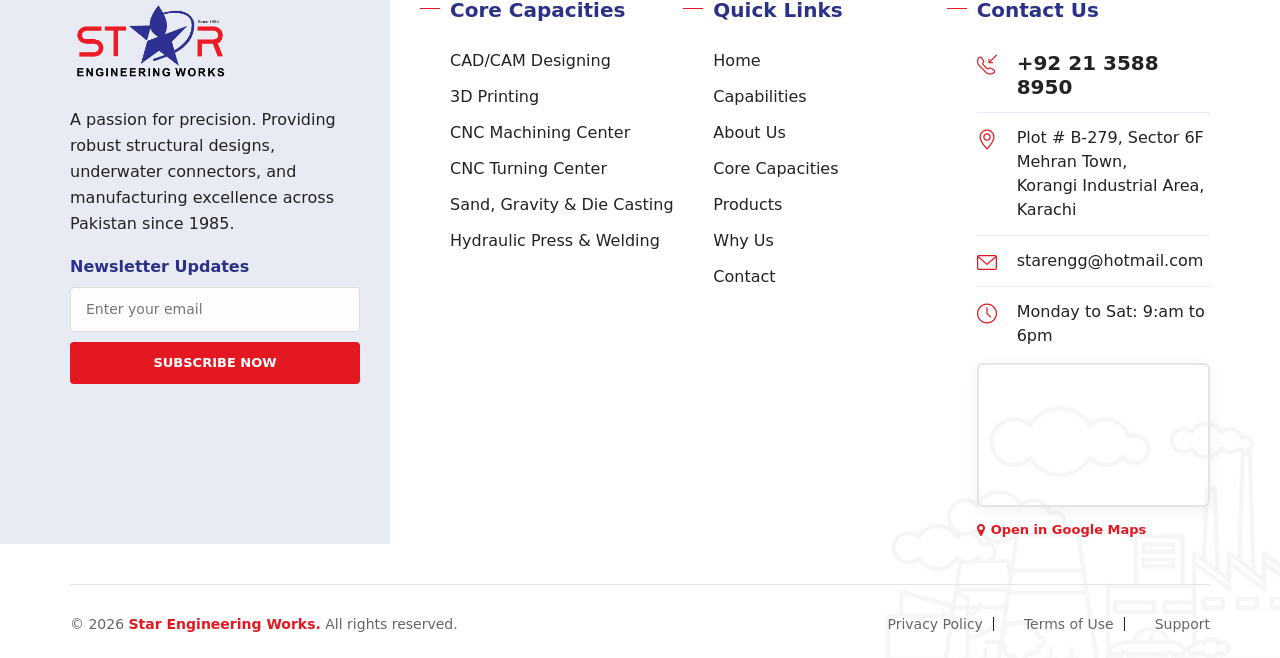
==== commit cefde6e1: "update" ====
--- a/index.html
+++ b/index.html
@@ -717,7 +717,35 @@
 }
 
 
-   </style>
+   
+/* --- MOBILE: NAVBAR LOGO KE BILKUL NICHAY + SLIDER SE FLUSH (GAP FIX) --- */
+@media only screen and (max-width: 991px) {
+    /* header ab normal flow me, slider ke upar overlap nahi karega */
+    .main-header, .main-header.header-style-one {
+        position: relative !important;
+        top: auto !important; left: auto !important;
+        margin: 0 !important; padding: 0 !important;
+        background: var(--theme-blue) !important;   /* agar kahin chhota gap bacha to navbar ke rang me mil jaye */
+    }
+    .main-header .header { margin: 0 !important; padding: 10px 0 !important; background: #ffffff !important; }
+    .main-header .header .outer-box { margin: 0 !important; }
+    .main-header .header-left,
+    .main-header .header-right { margin: 0 !important; padding: 0 !important; }
+
+    /* blue navbar: logo ke foran baad, full width, solid colour */
+    .main-header .header-bottom {
+        position: relative !important; top: 0 !important; bottom: auto !important;
+        margin: 0 !important; transform: none !important;
+        width: 100% !important; background-color: var(--theme-blue) !important;
+        opacity: 1 !important;
+    }
+    .main-header .header-bottom .container { max-width: 100% !important; padding-left: 12px !important; padding-right: 12px !important; }
+
+    /* slider navbar ke bilkul sath chipke, upar se koi offset/shadow nahi */
+    .main-slider, .main-slider.style1 { margin-top: 0 !important; padding-top: 0 !important; top: 0 !important; }
+    .main-slider .top_shadow { display: none !important; }
+}
+</style>
 
     <!-- Fixing Internet Explorer-->
     <!--[if lt IE 9]>
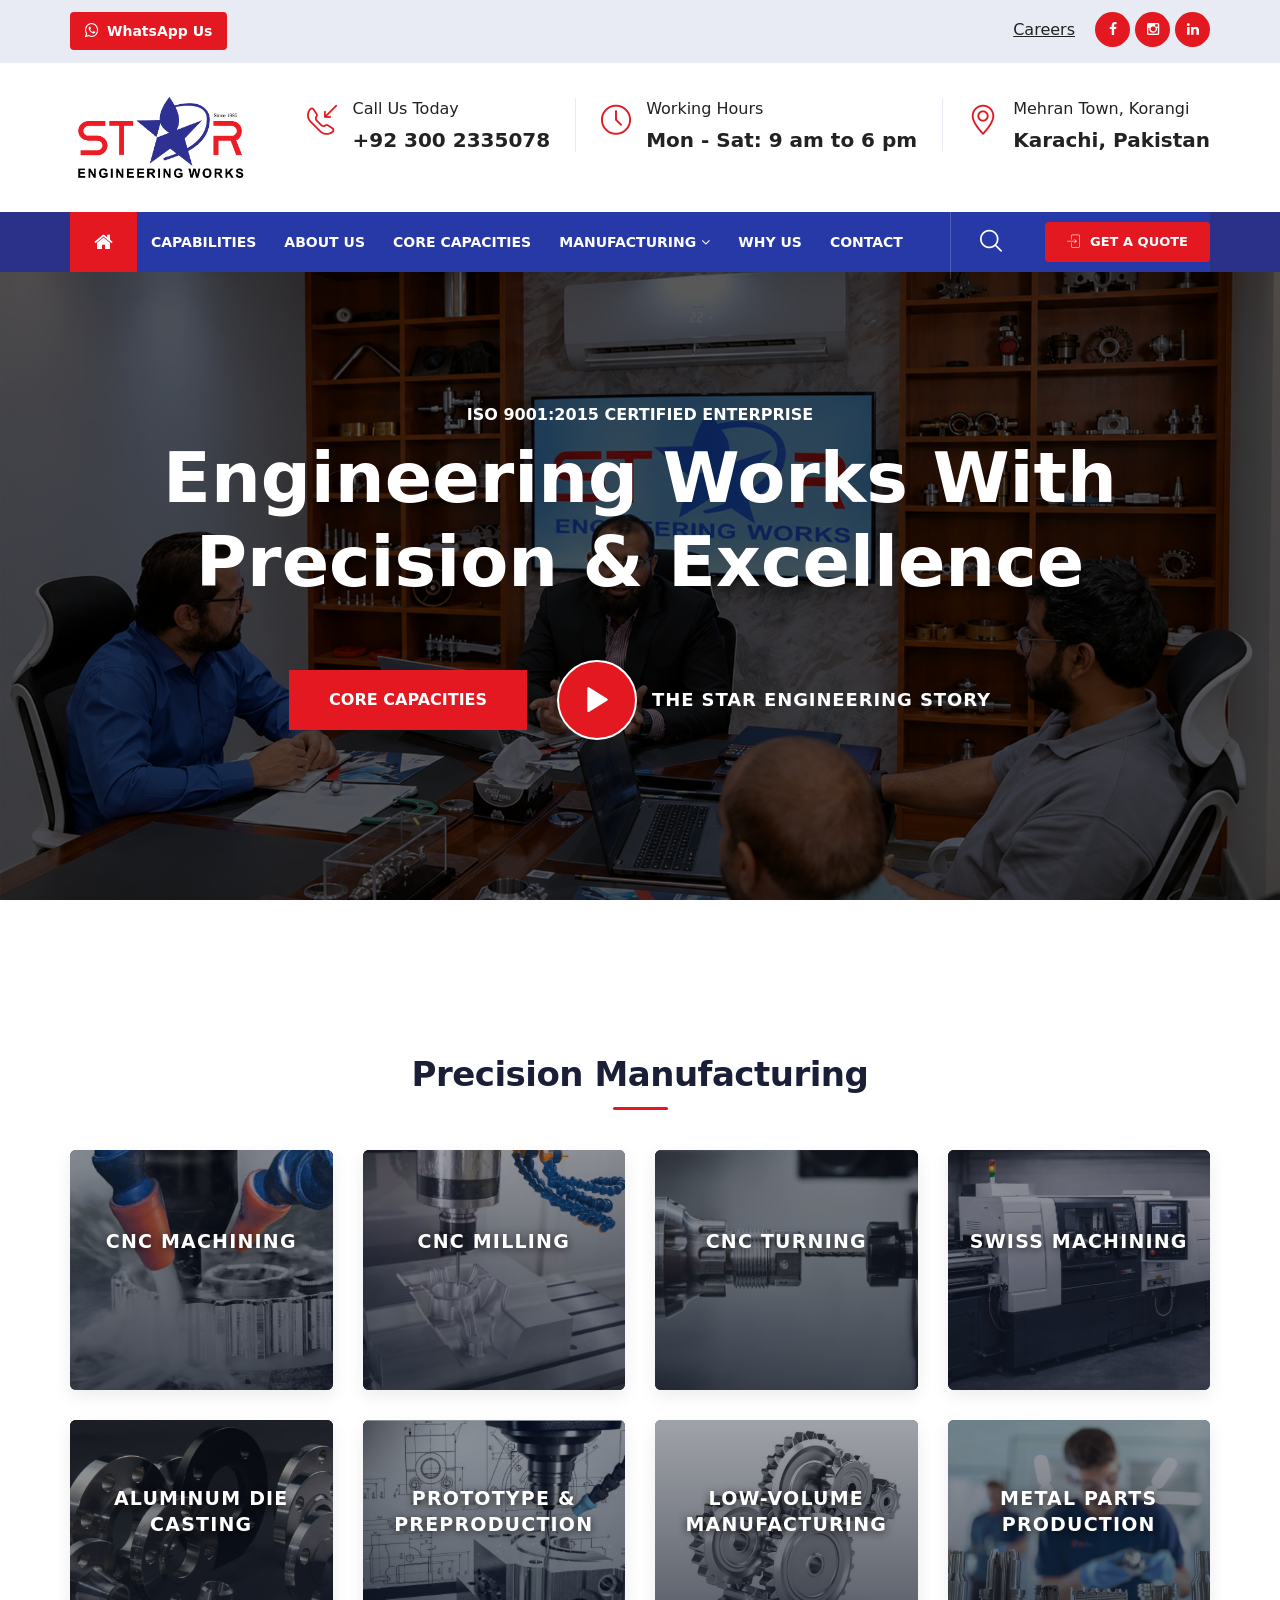
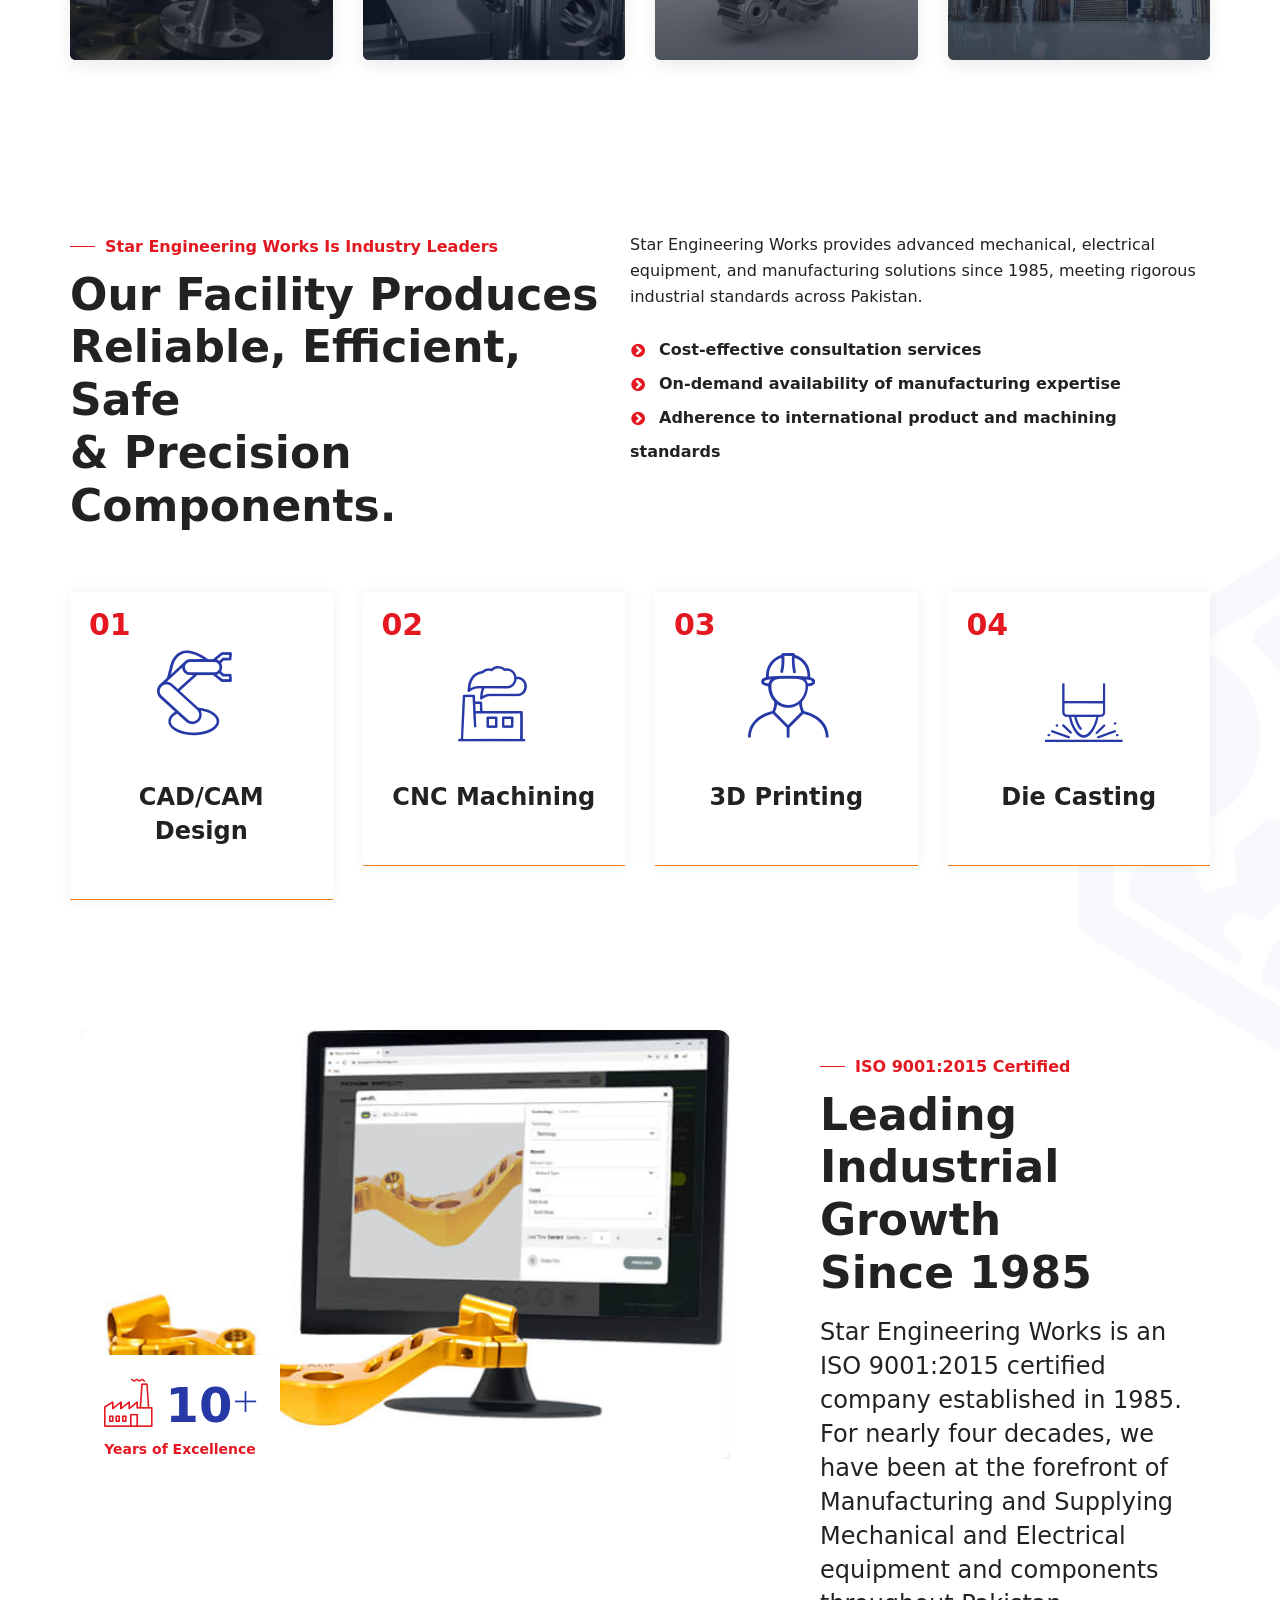
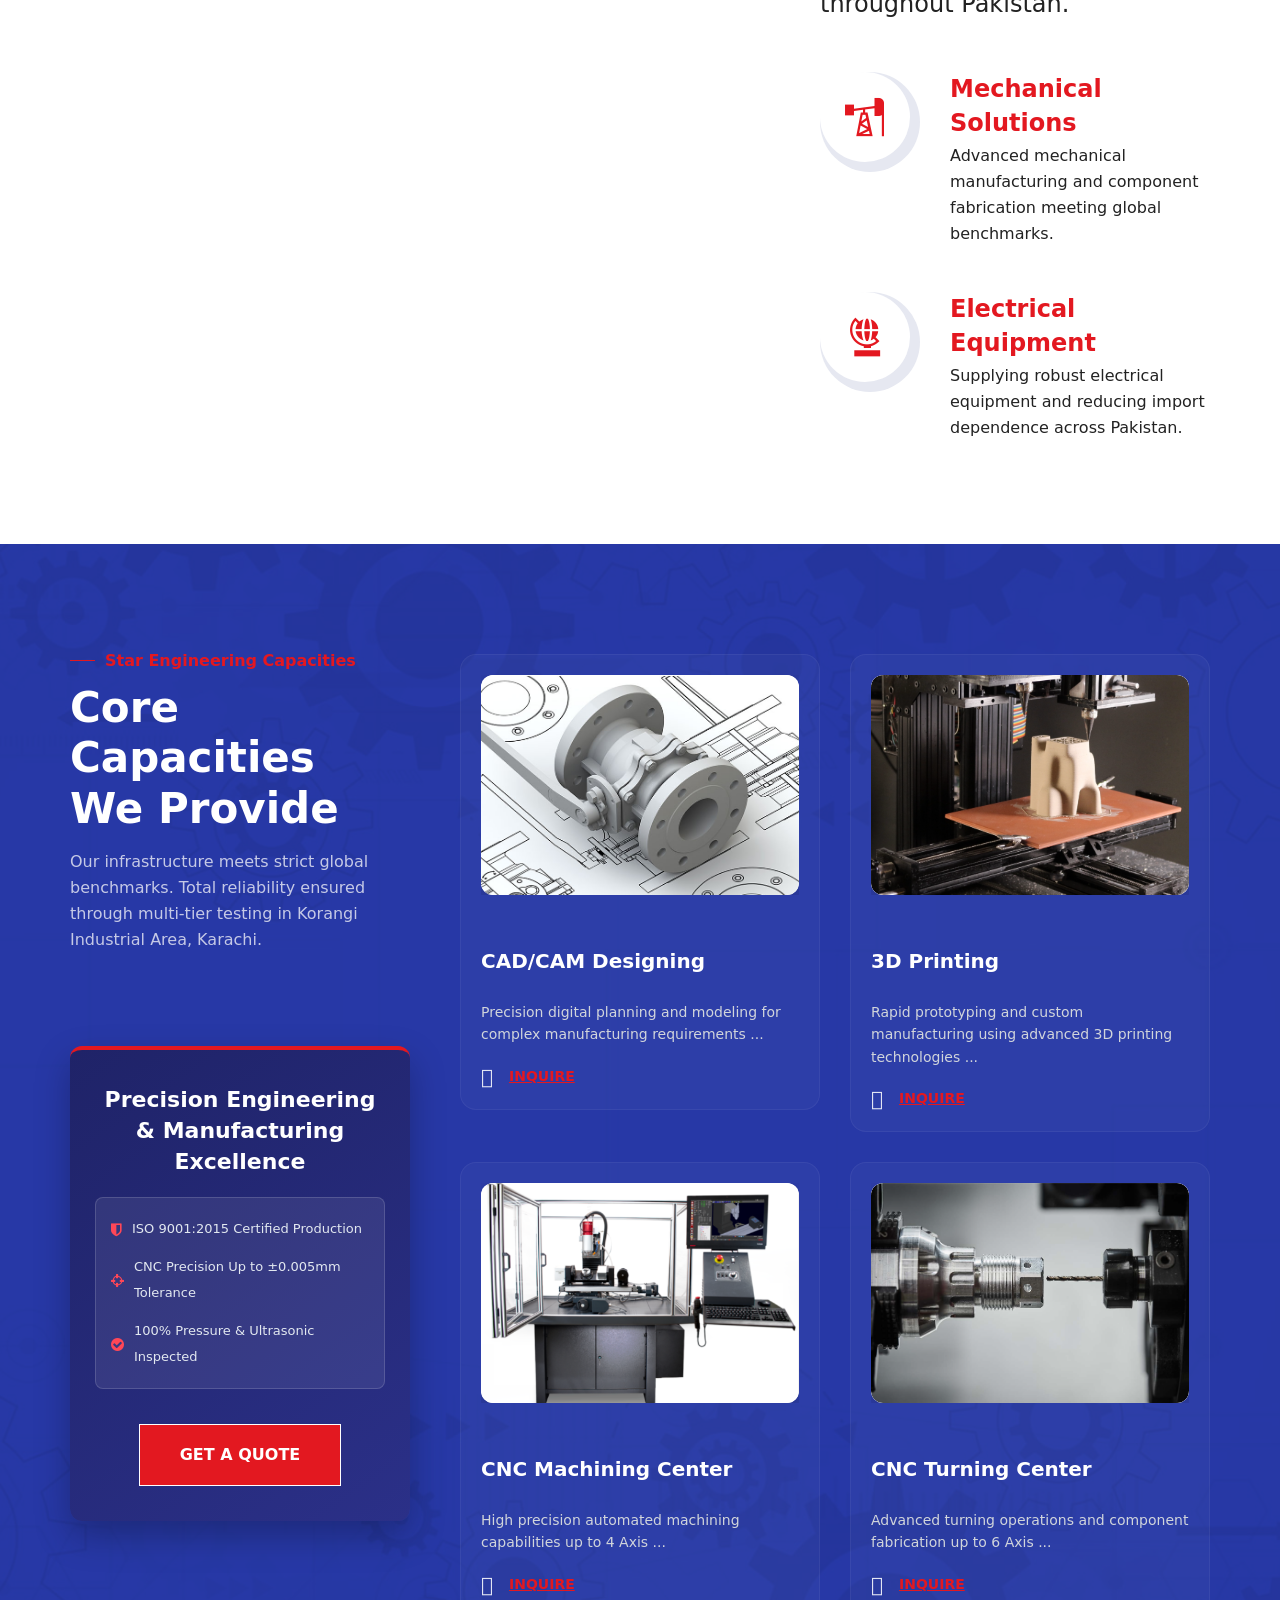
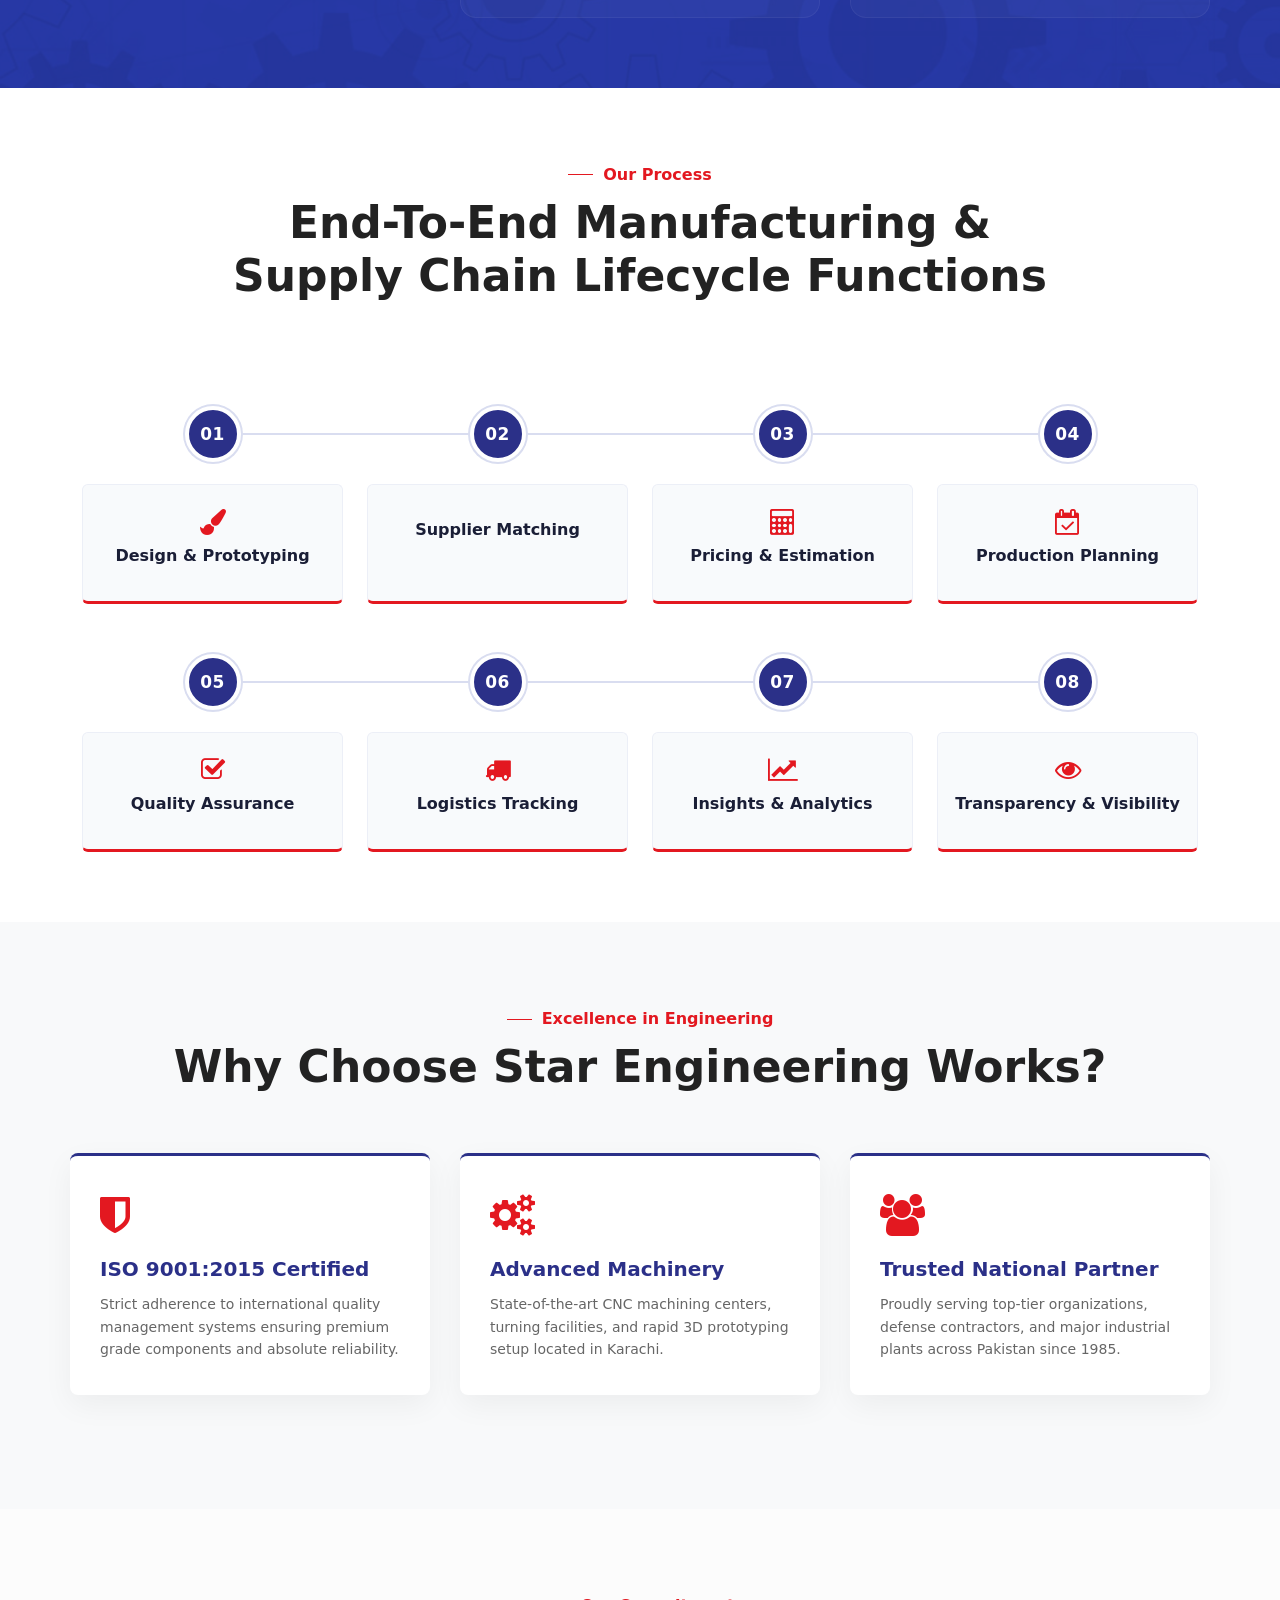
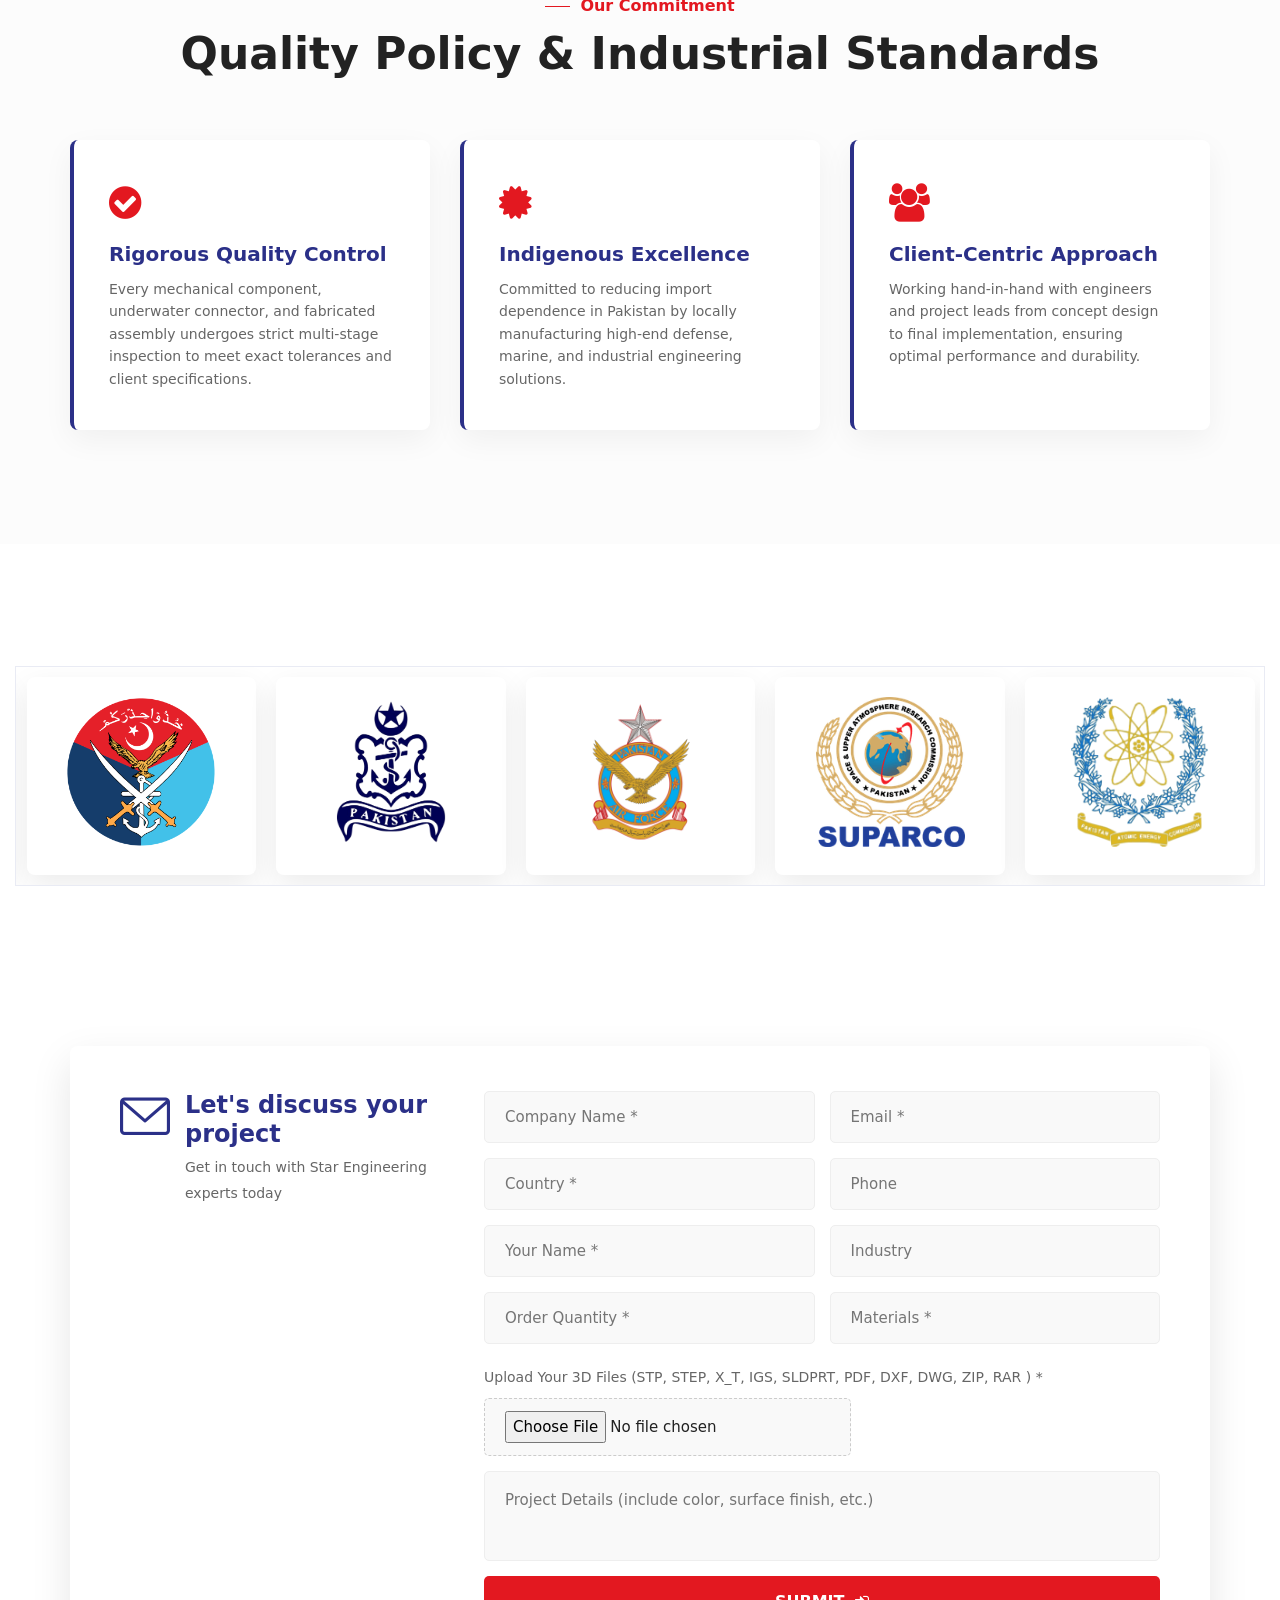
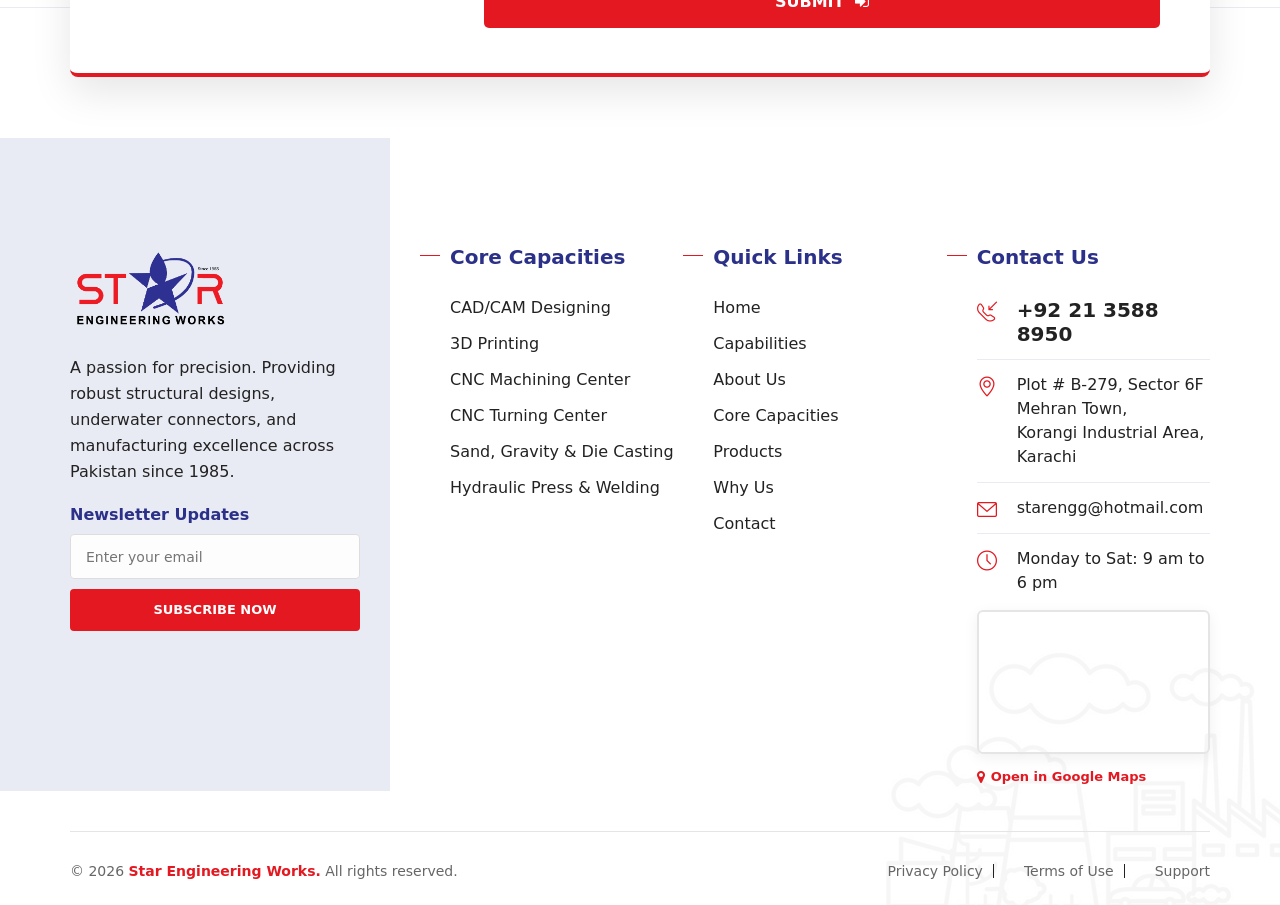
==== commit b84995e1: "Update index.html" ====
--- a/index.html
+++ b/index.html
@@ -745,6 +745,42 @@
     .main-slider, .main-slider.style1 { margin-top: 0 !important; padding-top: 0 !important; top: 0 !important; }
     .main-slider .top_shadow { display: none !important; }
 }
+
+/* --- LIFECYCLE TIMELINE (Our Process) --- */
+.lifecycle-area { background: #ffffff; padding: 80px 0 70px; }
+.lc-timeline { display: grid; grid-template-columns: repeat(4, minmax(0, 1fr)); row-gap: 50px; margin-top: 45px; }
+.lc-step { position: relative; text-align: center; padding: 0 12px; }
+.lc-step::before { content: ""; position: absolute; top: 27px; left: 0; right: 0; height: 2px; background: #d9ddf0; z-index: 0; }
+.lc-step:nth-child(4n+1)::before { left: 50%; }
+.lc-step:nth-child(4n)::before { right: 50%; }
+.lc-node {
+    position: relative; z-index: 1; width: 56px; height: 56px; margin: 0 auto 22px; border-radius: 50%;
+    background: var(--theme-blue); color: #fff; font-weight: 800; font-size: 17px; letter-spacing: .5px;
+    display: flex; align-items: center; justify-content: center;
+    border: 4px solid #fff; box-shadow: 0 0 0 2px #d9ddf0; transition: background .3s ease, transform .3s ease;
+}
+.lc-card {
+    background: #f8fafc; border: 1px solid #eceff7; border-bottom: 3px solid var(--theme-red); border-radius: 6px;
+    padding: 24px 14px 22px; min-height: 120px; transition: transform .3s ease, box-shadow .3s ease;
+}
+.lc-card i { display: block; font-size: 26px; color: var(--theme-red); margin-bottom: 10px; }
+.lc-card h3 { margin: 0; font-size: 16px; line-height: 1.35; font-weight: 700; color: #1a1e36; }
+.lc-step:hover .lc-node { background: var(--theme-red); transform: scale(1.08); }
+.lc-step:hover .lc-card { transform: translateY(-6px); box-shadow: 0 14px 30px rgba(25,28,82,.12); }
+@media only screen and (max-width: 991px) {
+    .lifecycle-area { padding: 60px 0 40px; }
+    .lc-timeline { display: block; margin-top: 30px; }
+    .lc-step { text-align: left; padding: 0 0 26px 74px; }
+    .lc-step::before,
+    .lc-step:nth-child(4n+1)::before,
+    .lc-step:nth-child(4n)::before { left: 27px; right: auto; top: 28px; width: 2px; height: 100%; }
+    .lc-step:last-child { padding-bottom: 0; }
+    .lc-step:last-child::before { display: none; }
+    .lc-node { position: absolute; left: 0; top: 0; margin: 0; }
+    .lc-card { display: flex; align-items: center; gap: 14px; min-height: 56px; padding: 14px 18px; }
+    .lc-card i { margin: 0; font-size: 22px; width: 26px; text-align: center; flex: 0 0 26px; }
+    .lc-card h3 { font-size: 15.5px; }
+}
 </style>
 
     <!-- Fixing Internet Explorer-->
@@ -845,7 +881,7 @@
                                 </div>
                                 <div class="text">
                                     <p>Call Us Today</p>
-                                    <h4><a href="tel:+92 300 2335078">+92 300 2335078</a></h4>
+                                    <h4><a href="tel:+923002335078">+92 300 2335078</a></h4>
                                 </div>
                             </li>
                             <li>
@@ -1493,7 +1529,7 @@
 <!-- ==========================================================================
      SUPPLY CHAIN LIFECYCLE AREA - START
      ========================================================================== -->
-<section class="quality-policy-area" style="background-color: #ffffff; padding: 70px 0;">
+<section class="lifecycle-area" id="process">
     <div class="container">
         <div class="sec-title text-center">
             <div class="sub-title">
@@ -1502,49 +1538,61 @@
             </div>
             <h2>End-to-End Manufacturing &<br>Supply Chain Lifecycle Functions</h2>
         </div>
-        <div class="row">
-            <!-- Point 1 & 2 -->
-            <div class="col-xl-3 col-lg-4 col-md-6 mb-4">
-                <div class="quality-policy-box" style="padding: 25px 20px;">
-                    <h3 style="font-size: 17px;"><i class="fa fa-paint-brush clr1" style="margin-right: 10px;"></i>Design & Prototyping</h3>
-                </div>
-            </div>
-            <div class="col-xl-3 col-lg-4 col-md-6 mb-4">
-                <div class="quality-policy-box" style="padding: 25px 20px;">
-                    <h3 style="font-size: 17px;"><i class="fa fa-handshake-o clr1" style="margin-right: 10px;"></i>Supplier Matching</h3>
-                </div>
-            </div>
-            <!-- Point 3 & 4 -->
-            <div class="col-xl-3 col-lg-4 col-md-6 mb-4">
-                <div class="quality-policy-box" style="padding: 25px 20px;">
-                    <h3 style="font-size: 17px;"><i class="fa fa-calculator clr1" style="margin-right: 10px;"></i>Pricing & Estimation</h3>
-                </div>
-            </div>
-            <div class="col-xl-3 col-lg-4 col-md-6 mb-4">
-                <div class="quality-policy-box" style="padding: 25px 20px;">
-                    <h3 style="font-size: 17px;"><i class="fa fa-calendar-check-o clr1" style="margin-right: 10px;"></i>Production Planning</h3>
-                </div>
-            </div>
-            <!-- Point 5 & 6 -->
-            <div class="col-xl-3 col-lg-4 col-md-6 mb-4">
-                <div class="quality-policy-box" style="padding: 25px 20px;">
-                    <h3 style="font-size: 17px;"><i class="fa fa-check-square-o clr1" style="margin-right: 10px;"></i>Quality Assurance</h3>
-                </div>
-            </div>
-            <div class="col-xl-3 col-lg-4 col-md-6 mb-4">
-                <div class="quality-policy-box" style="padding: 25px 20px;">
-                    <h3 style="font-size: 17px;"><i class="fa fa-truck clr1" style="margin-right: 10px;"></i>Logistics Tracking</h3>
-                </div>
-            </div>
-            <!-- Point 7 & 8 -->
-            <div class="col-xl-3 col-lg-4 col-md-6 mb-4">
-                <div class="quality-policy-box" style="padding: 25px 20px;">
-                    <h3 style="font-size: 17px;"><i class="fa fa-line-chart clr1" style="margin-right: 10px;"></i>Insights & Analytics</h3>
-                </div>
-            </div>
-            <div class="col-xl-3 col-lg-4 col-md-6 mb-4">
-                <div class="quality-policy-box" style="padding: 25px 20px;">
-                    <h3 style="font-size: 17px;"><i class="fa fa-eye clr1" style="margin-right: 10px;"></i>Transparency & Visibility</h3>
+        <div class="lc-timeline">
+            <div class="lc-step wow fadeInUp" data-wow-delay="0ms" data-wow-duration="900ms">
+                <div class="lc-node"><span>01</span></div>
+                <div class="lc-card">
+                    <i class="fa fa-paint-brush" aria-hidden="true"></i>
+                    <h3>Design & Prototyping</h3>
+                </div>
+            </div>
+            <div class="lc-step wow fadeInUp" data-wow-delay="120ms" data-wow-duration="900ms">
+                <div class="lc-node"><span>02</span></div>
+                <div class="lc-card">
+                    <i class="fa fa-handshake-o" aria-hidden="true"></i>
+                    <h3>Supplier Matching</h3>
+                </div>
+            </div>
+            <div class="lc-step wow fadeInUp" data-wow-delay="240ms" data-wow-duration="900ms">
+                <div class="lc-node"><span>03</span></div>
+                <div class="lc-card">
+                    <i class="fa fa-calculator" aria-hidden="true"></i>
+                    <h3>Pricing & Estimation</h3>
+                </div>
+            </div>
+            <div class="lc-step wow fadeInUp" data-wow-delay="360ms" data-wow-duration="900ms">
+                <div class="lc-node"><span>04</span></div>
+                <div class="lc-card">
+                    <i class="fa fa-calendar-check-o" aria-hidden="true"></i>
+                    <h3>Production Planning</h3>
+                </div>
+            </div>
+            <div class="lc-step wow fadeInUp" data-wow-delay="0ms" data-wow-duration="900ms">
+                <div class="lc-node"><span>05</span></div>
+                <div class="lc-card">
+                    <i class="fa fa-check-square-o" aria-hidden="true"></i>
+                    <h3>Quality Assurance</h3>
+                </div>
+            </div>
+            <div class="lc-step wow fadeInUp" data-wow-delay="120ms" data-wow-duration="900ms">
+                <div class="lc-node"><span>06</span></div>
+                <div class="lc-card">
+                    <i class="fa fa-truck" aria-hidden="true"></i>
+                    <h3>Logistics Tracking</h3>
+                </div>
+            </div>
+            <div class="lc-step wow fadeInUp" data-wow-delay="240ms" data-wow-duration="900ms">
+                <div class="lc-node"><span>07</span></div>
+                <div class="lc-card">
+                    <i class="fa fa-line-chart" aria-hidden="true"></i>
+                    <h3>Insights & Analytics</h3>
+                </div>
+            </div>
+            <div class="lc-step wow fadeInUp" data-wow-delay="360ms" data-wow-duration="900ms">
+                <div class="lc-node"><span>08</span></div>
+                <div class="lc-card">
+                    <i class="fa fa-eye" aria-hidden="true"></i>
+                    <h3>Transparency & Visibility</h3>
                 </div>
             </div>
         </div>
@@ -1818,7 +1866,7 @@
                                                     <span class="flaticon-incoming-call clr1"></span>
                                                 </div>
                                                 <div class="text">
-                                                    <p class="large"><a href="tel:922135888950">+92 21 3588 8950</a></p>
+                                                    <p class="large"><a href="tel:+922135888950">+92 21 3588 8950</a></p>
                                                 </div>   
                                             </li>
                                             <li>
@@ -1842,7 +1890,7 @@
                                                     <span class="flaticon-clock-1 clr1"></span>
                                                 </div>
                                                 <div class="text">
-                                                    <p>Monday to Sat: 9:am to 6pm</p>
+                                                    <p>Monday to Sat: 9 am to 6 pm</p>
                                                 </div>   
                                             </li>
                                         </ul>
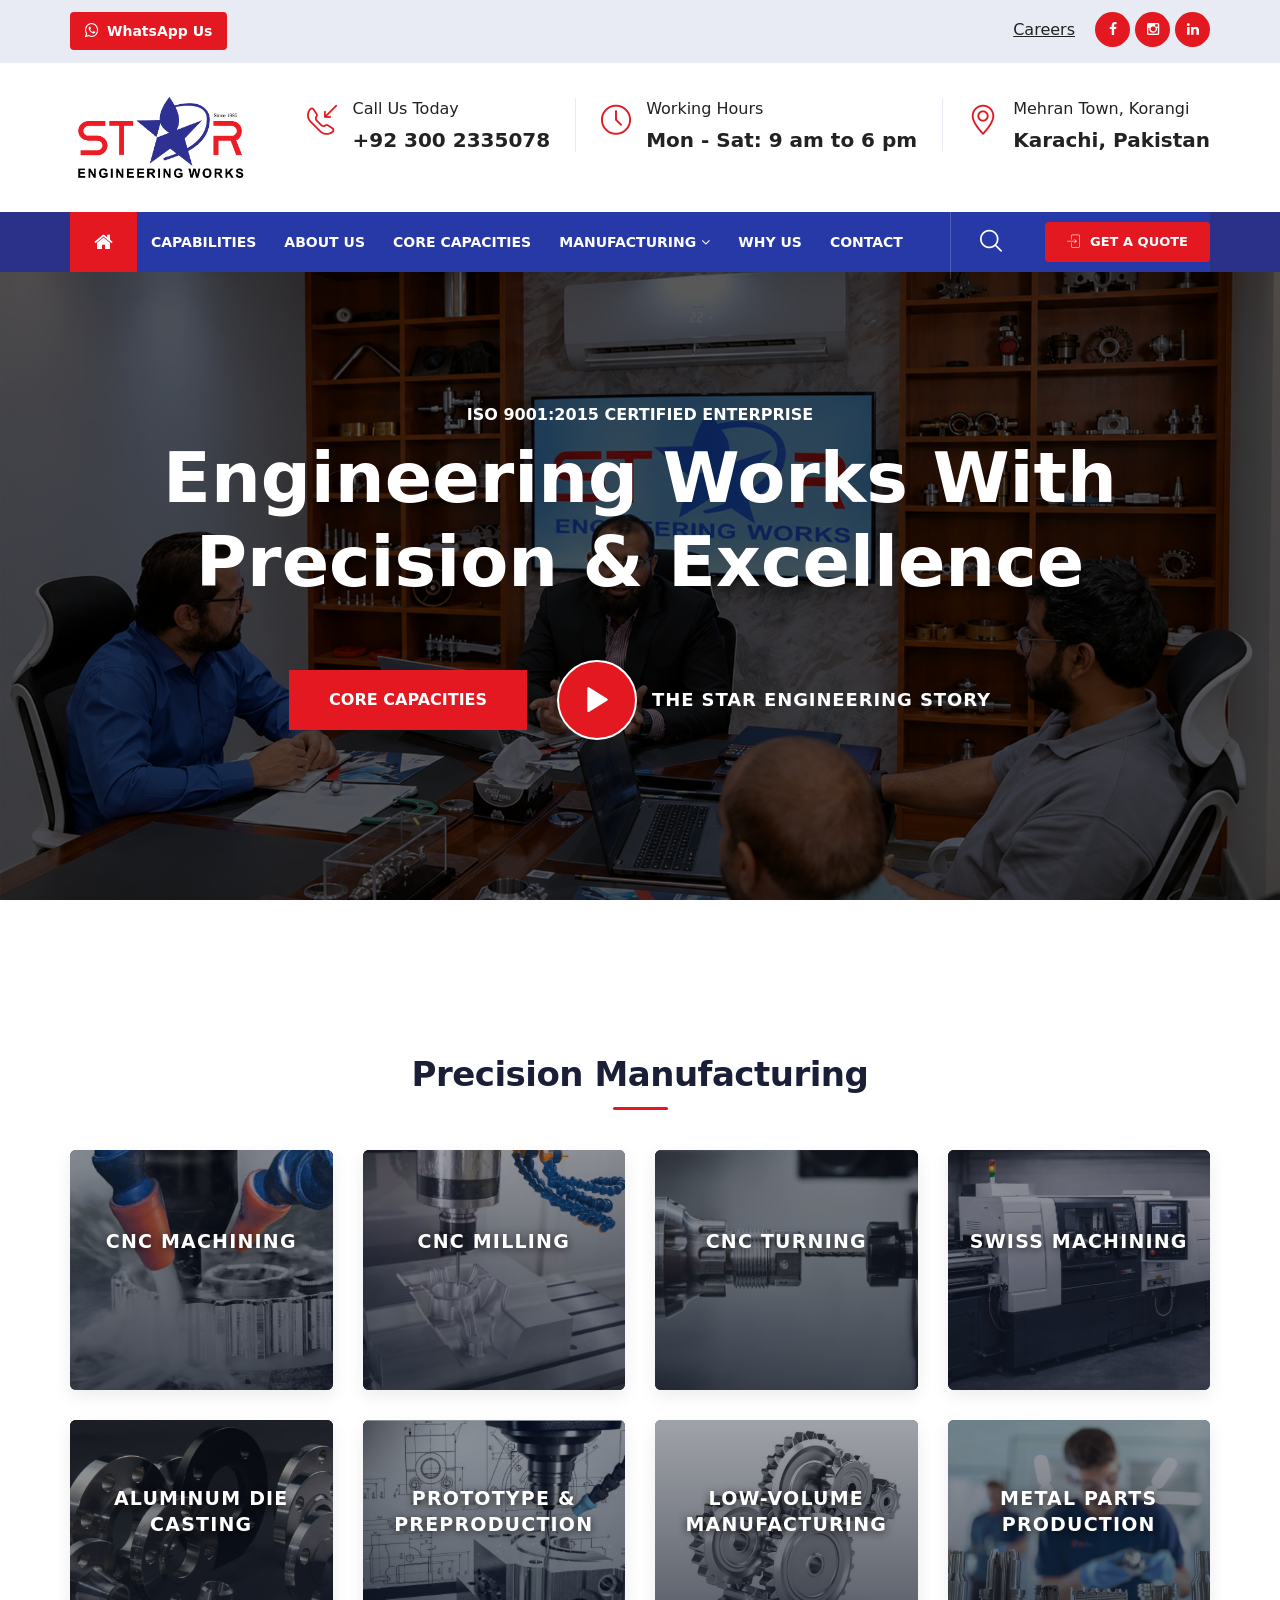
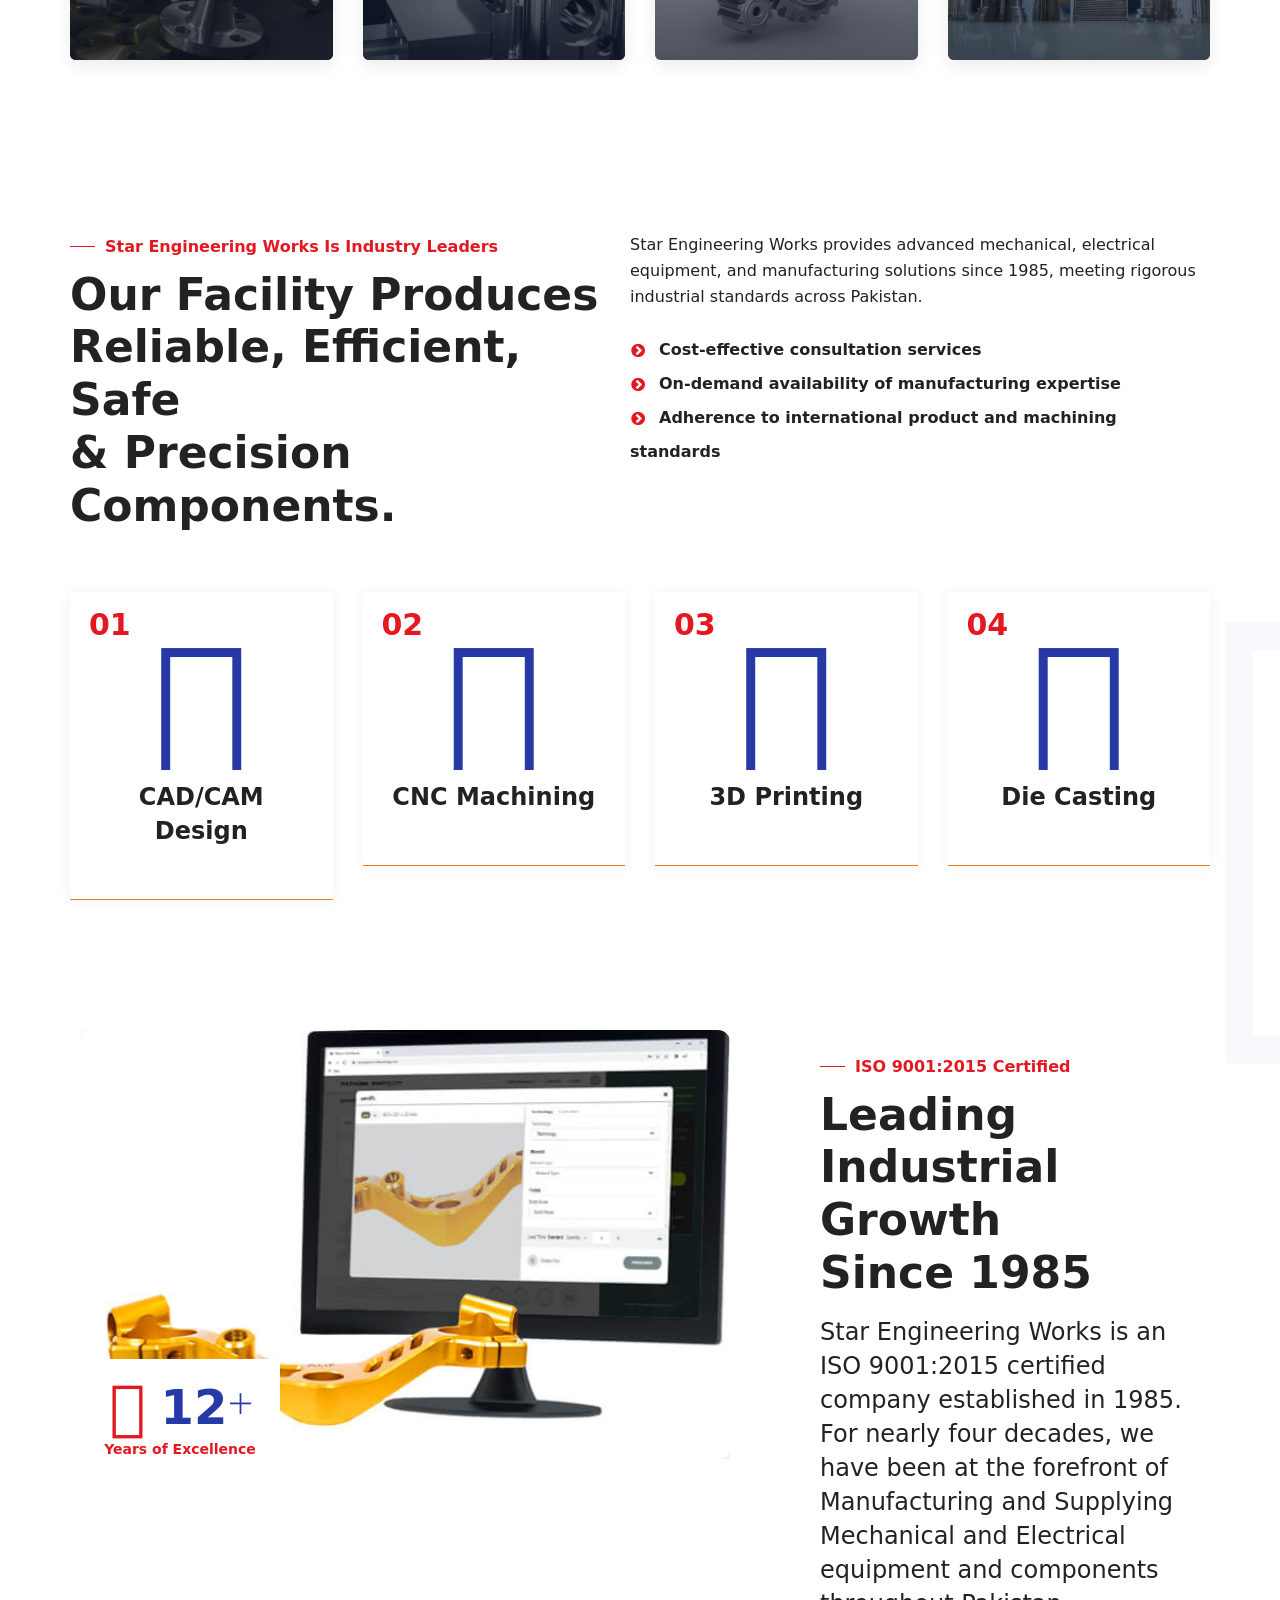
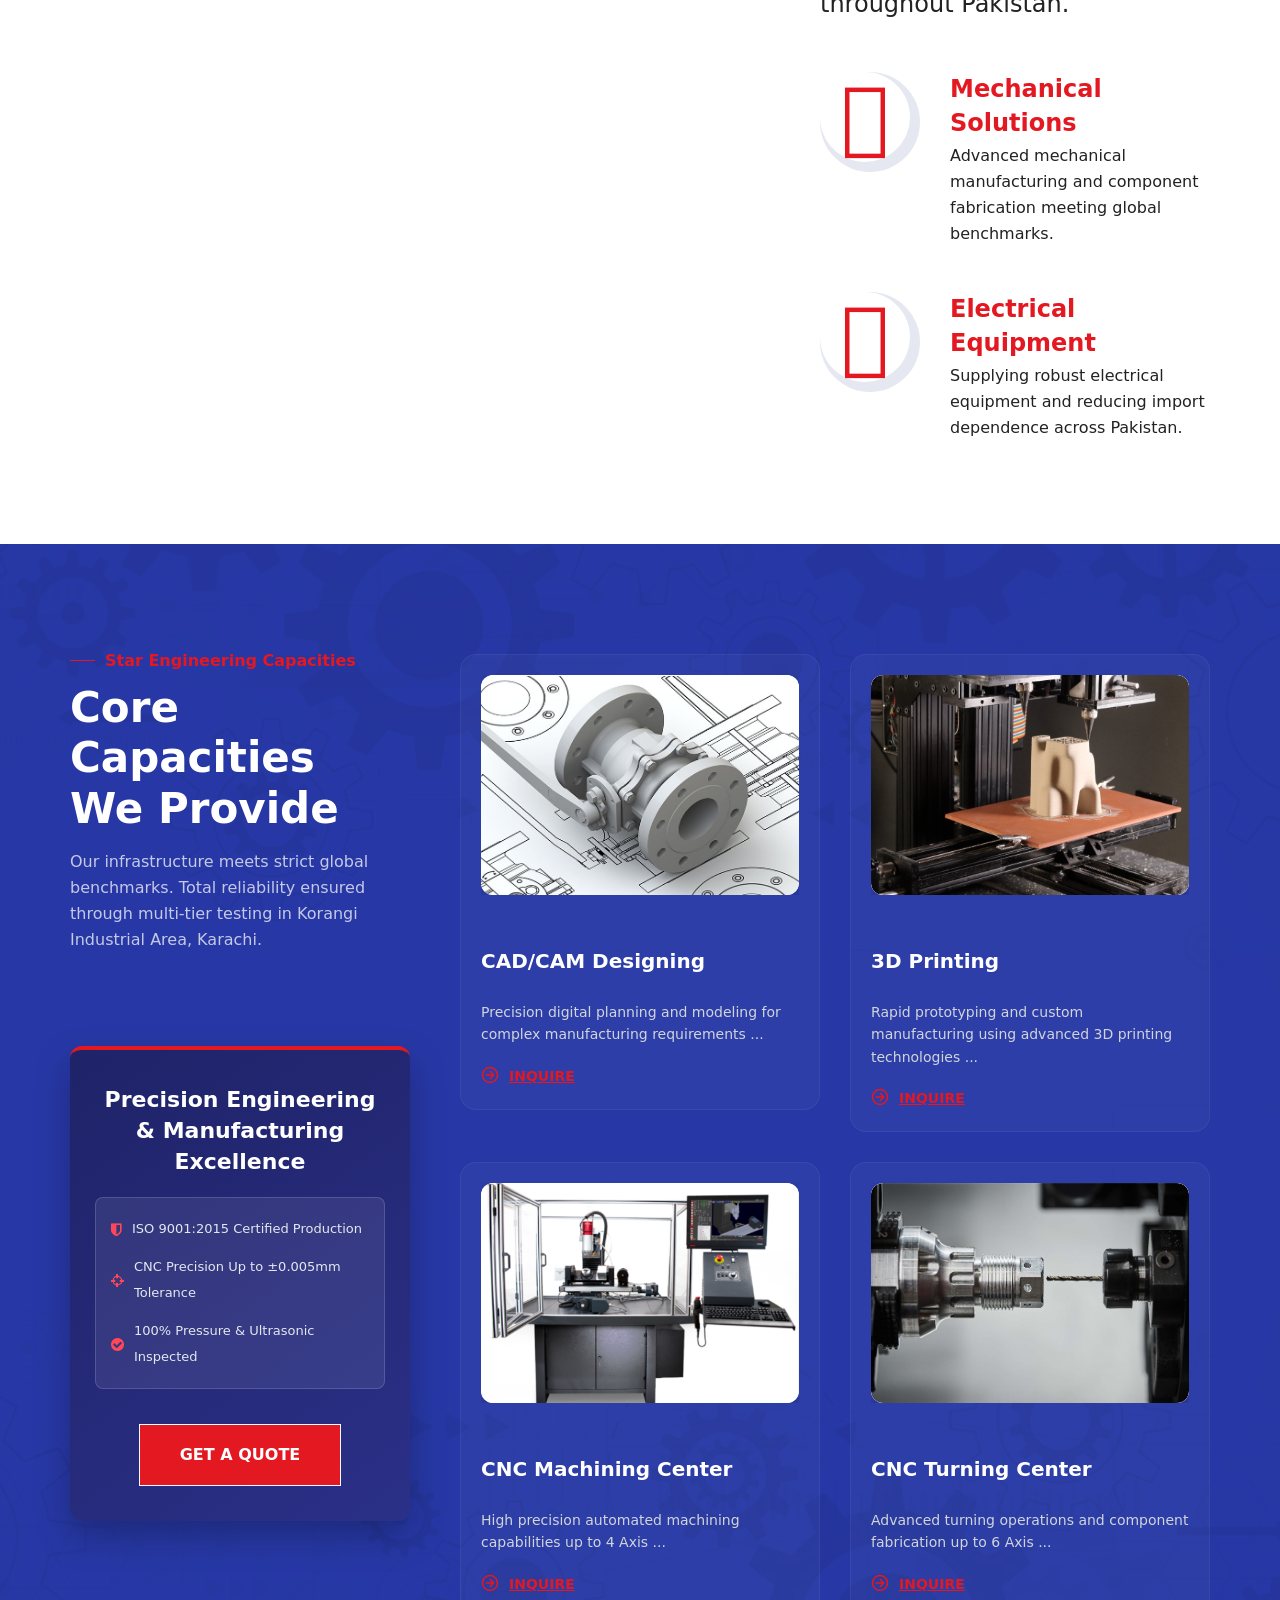
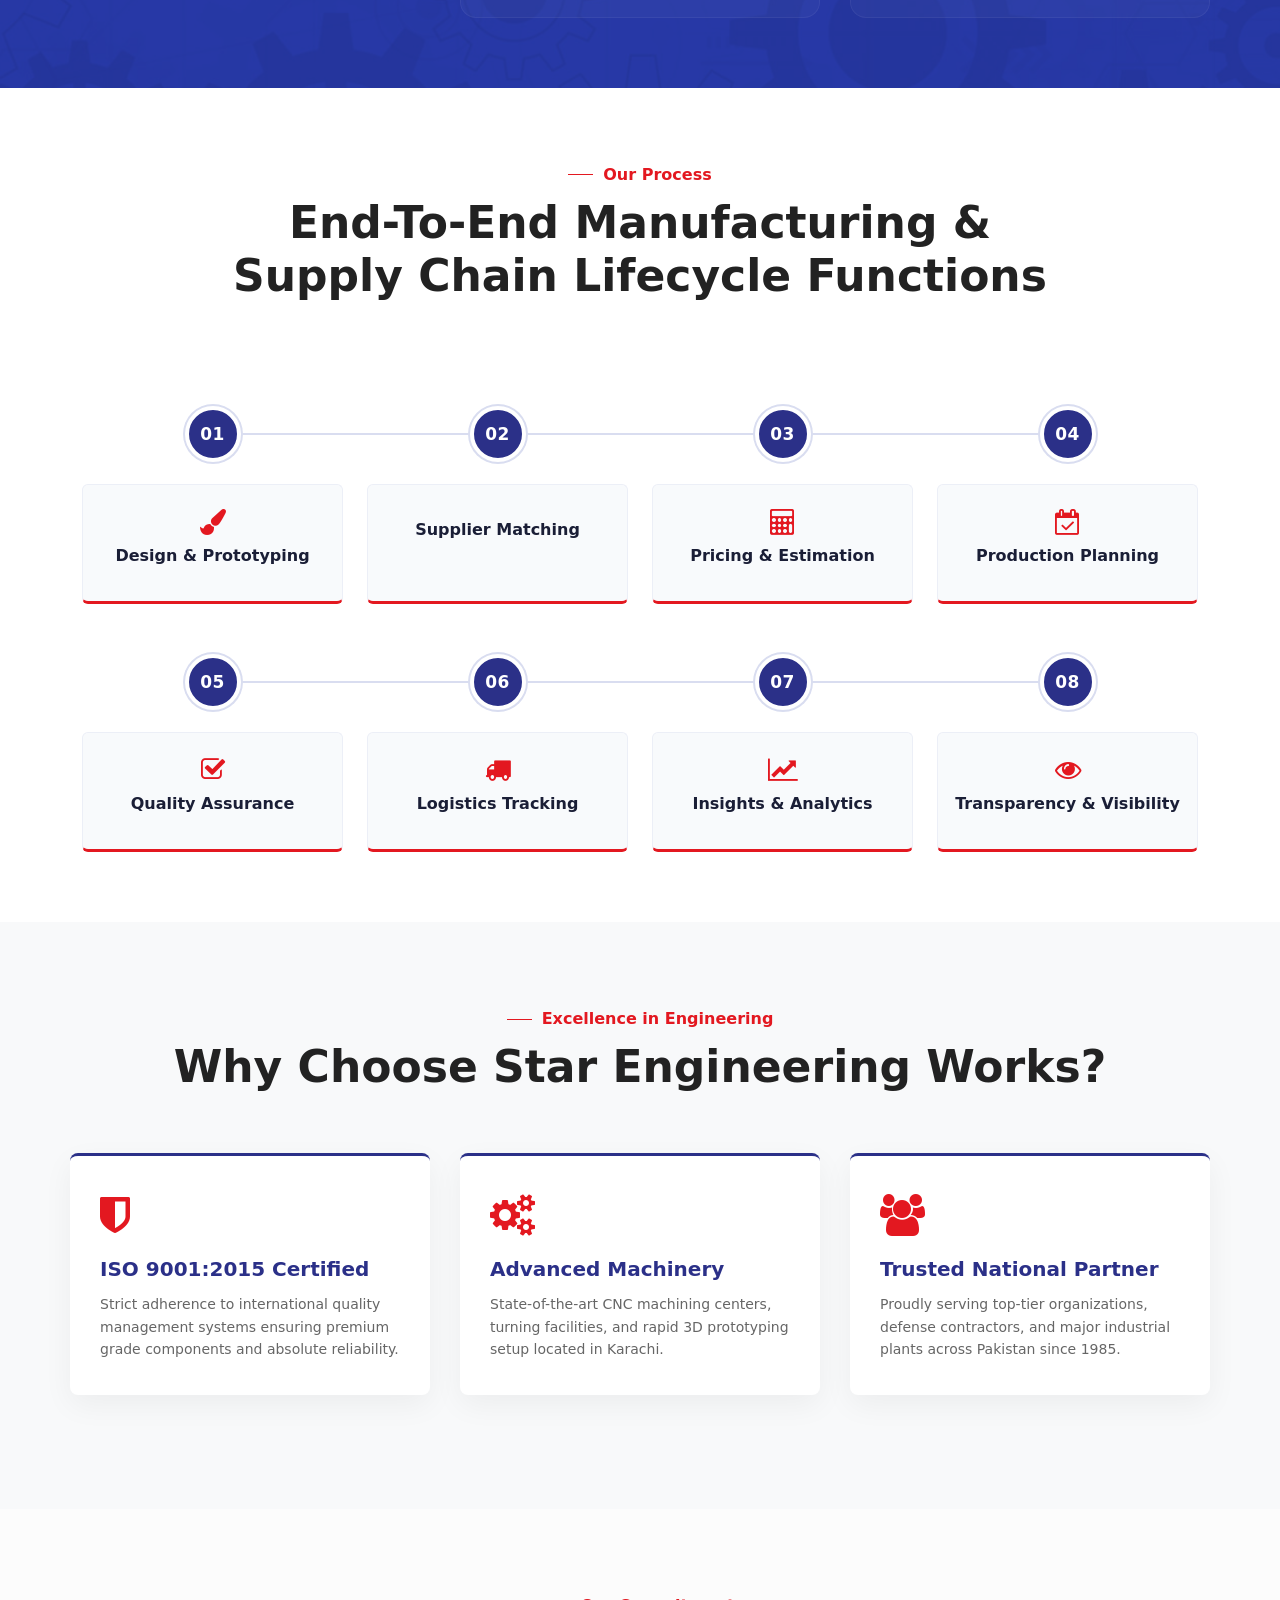
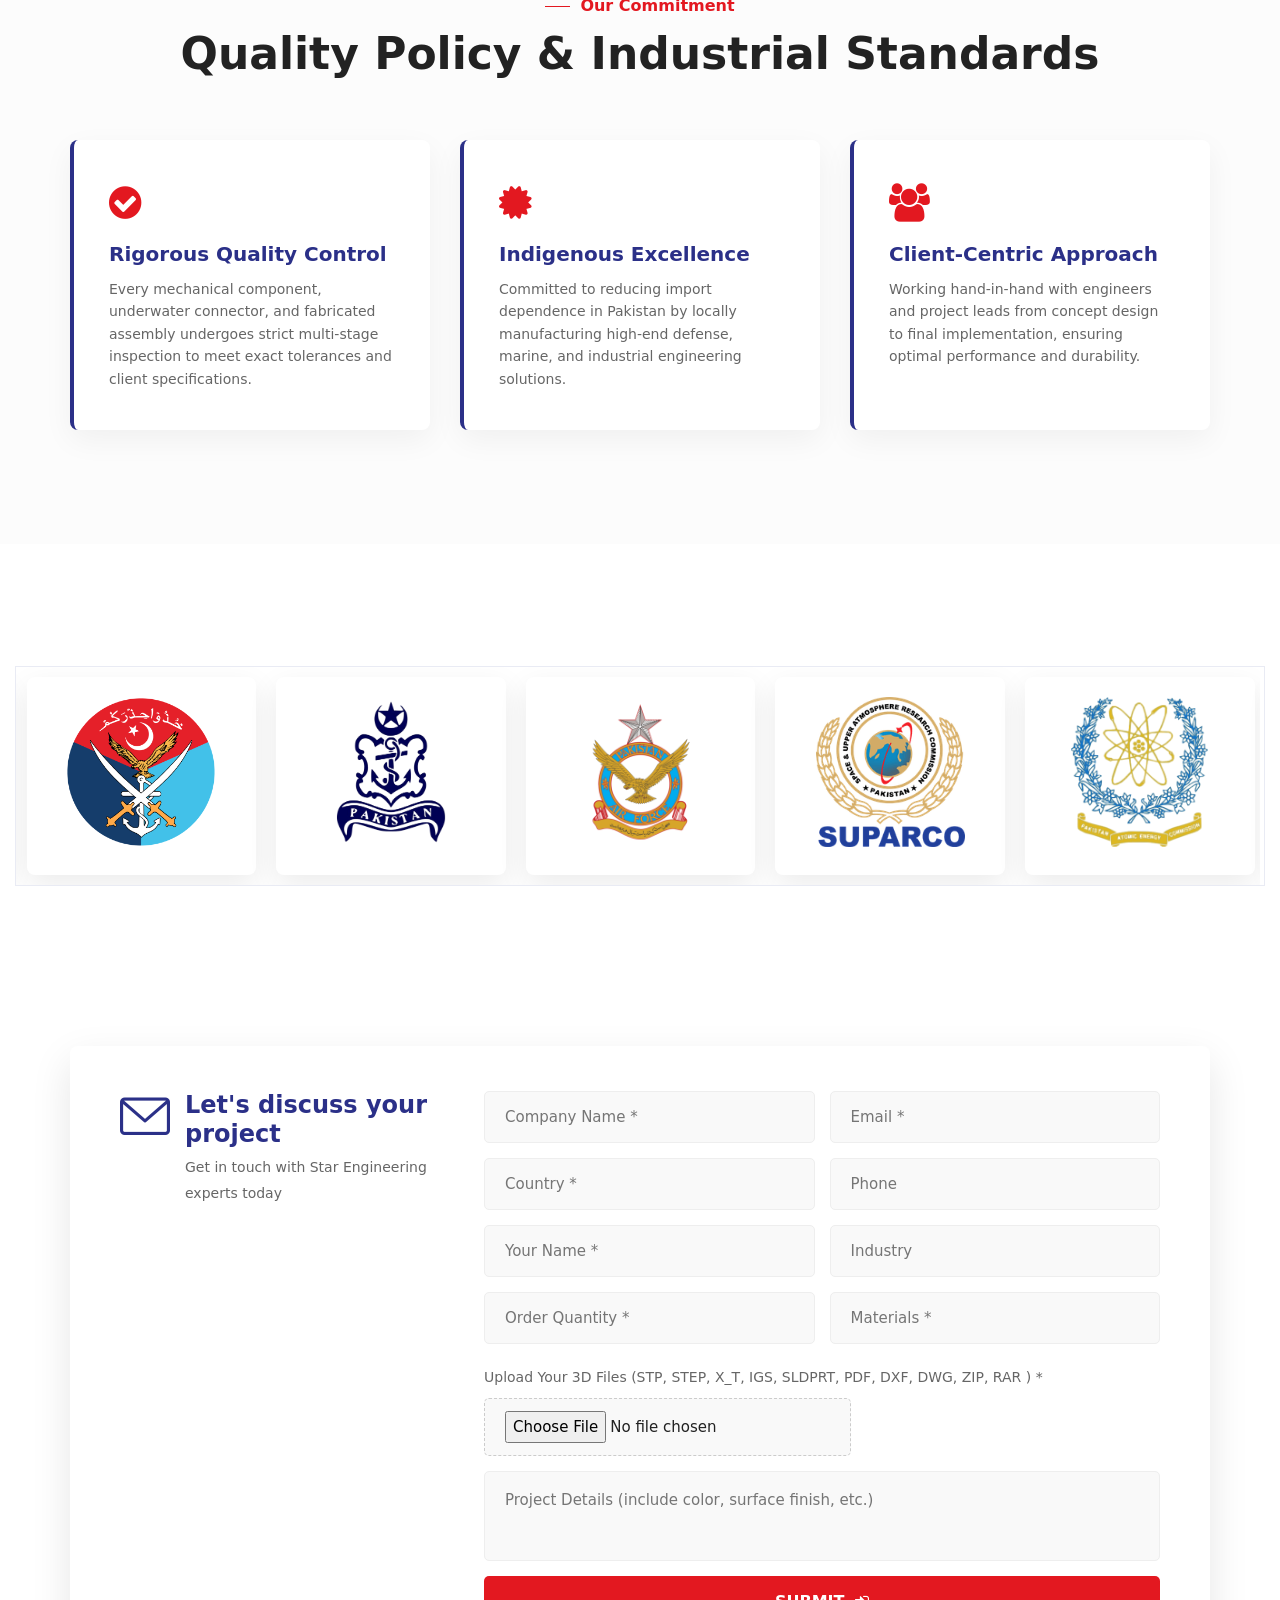
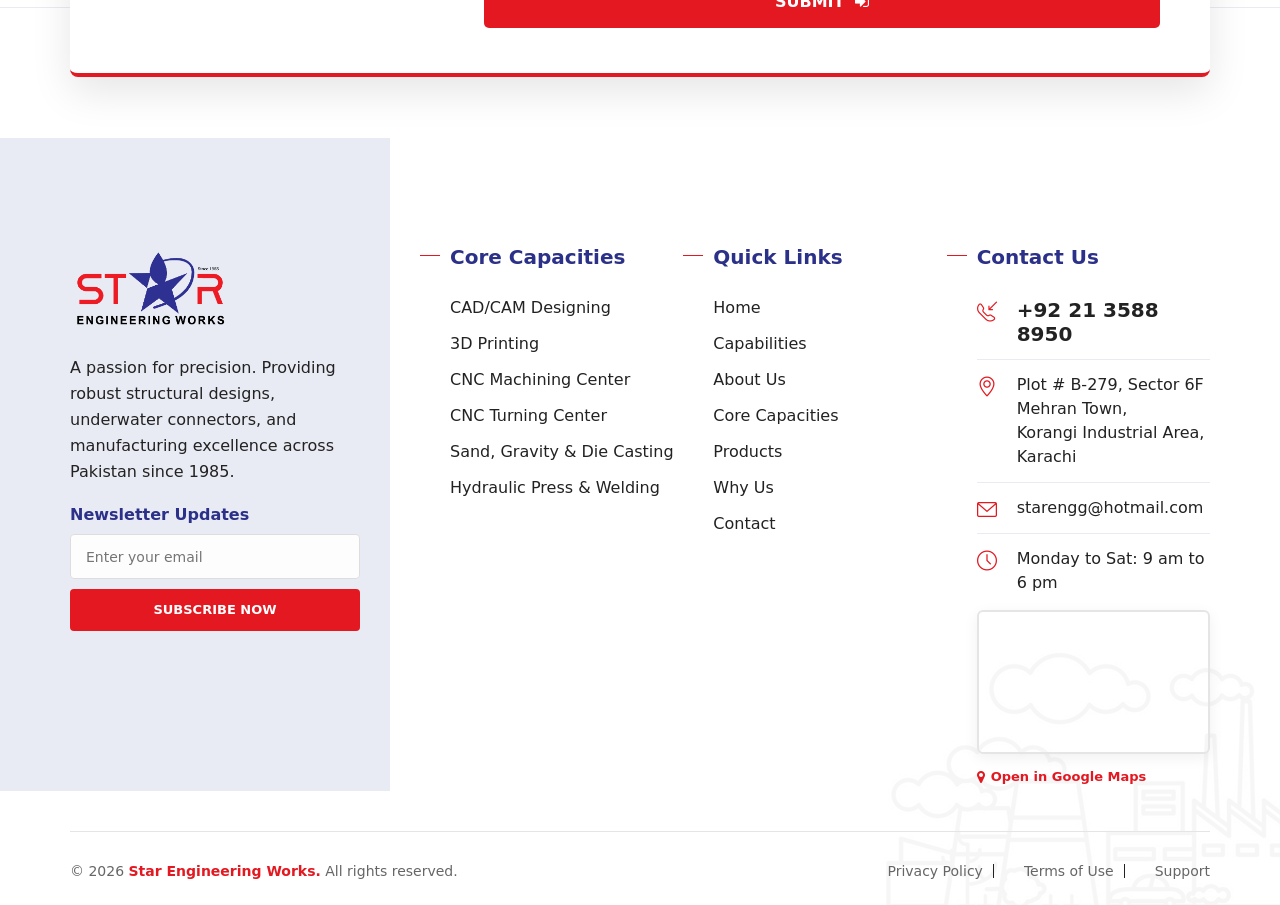
==== commit b168be42: "Update index.html" ====
--- a/index.html
+++ b/index.html
@@ -42,7 +42,7 @@
             --bg-light: #f8fafc;
         }
 
-        html, body, p, h1, h2, h3, h4, h5, h6, a, span, li, input, textarea, button {
+        html, body, p, h1, h2, h3, h4, h5, h6, a, span:not(.fa), li, input, textarea, button {
             scroll-behavior: smooth;
             font-family: system-ui, -apple-system, BlinkMacSystemFont, "Segoe UI", Roboto, "Helvetica Neue", Arial, sans-serif !important;
         }
@@ -781,6 +781,10 @@
     .lc-card i { margin: 0; font-size: 22px; width: 26px; text-align: center; flex: 0 0 26px; }
     .lc-card h3 { font-size: 15.5px; }
 }
+
+/* Inquire link arrow (font-free SVG, replaces broken icon box) */
+.readmore-button a .rm-arrow { display: inline-block; width: 18px; height: 18px; margin-right: 10px; vertical-align: -3px; flex: 0 0 18px; transition: transform .3s ease; }
+.readmore-button a:hover .rm-arrow { transform: translateX(4px); }
 </style>
 
     <!-- Fixing Internet Explorer-->
@@ -845,7 +849,7 @@
                 <div class="header-top-right pull-right">
                     <div class="header-menu-1">
                         <ul>
-                            <li><a href="#" data-toggle="modal" data-target="#careerModal" style="text-decoration: underline !important;">Careers</a></li>
+                            <li><a href="#" data-toggle="modal" data-target="#careerModal" data-bs-toggle="modal" data-bs-target="#careerModal" style="text-decoration: underline !important;">Careers</a></li>
                         </ul>  
                     </div>
                     <div class="header-social-link-1">
@@ -1461,7 +1465,7 @@
                                     <h3><a href="#">CAD/CAM Designing</a></h3>
                                     <p>Precision digital planning and modeling for complex manufacturing requirements ...</p>
                                     <div class="readmore-button">
-                                        <a href="#contact"><span class="fa fa-arrow-circle-o-right"></span>Inquire</a>
+                                        <a href="#contact"><svg class="rm-arrow" viewBox="0 0 24 24" width="18" height="18" aria-hidden="true" focusable="false"><circle cx="12" cy="12" r="10" fill="none" stroke="currentColor" stroke-width="2"/><path d="M7 12h9M12.5 7.5L17 12l-4.500 4.500" fill="none" stroke="currentColor" stroke-width="2" stroke-linecap="round" stroke-linejoin="round"/></svg>Inquire</a>
                                     </div>
                                 </div>   
                             </div>
@@ -1478,7 +1482,7 @@
                                     <h3><a href="#">3D Printing</a></h3>
                                     <p>Rapid prototyping and custom manufacturing using advanced 3D printing technologies ...</p>
                                     <div class="readmore-button">
-                                        <a href="#contact"><span class="fa fa-arrow-circle-o-right"></span>Inquire</a>
+                                        <a href="#contact"><svg class="rm-arrow" viewBox="0 0 24 24" width="18" height="18" aria-hidden="true" focusable="false"><circle cx="12" cy="12" r="10" fill="none" stroke="currentColor" stroke-width="2"/><path d="M7 12h9M12.5 7.5L17 12l-4.500 4.500" fill="none" stroke="currentColor" stroke-width="2" stroke-linecap="round" stroke-linejoin="round"/></svg>Inquire</a>
                                     </div>
                                 </div>   
                             </div>
@@ -1495,7 +1499,7 @@
                                     <h3><a href="#">CNC Machining Center</a></h3>
                                     <p>High precision automated machining capabilities up to 4 Axis ...</p>
                                     <div class="readmore-button">
-                                        <a href="#contact"><span class="fa fa-arrow-circle-o-right"></span>Inquire</a>
+                                        <a href="#contact"><svg class="rm-arrow" viewBox="0 0 24 24" width="18" height="18" aria-hidden="true" focusable="false"><circle cx="12" cy="12" r="10" fill="none" stroke="currentColor" stroke-width="2"/><path d="M7 12h9M12.5 7.5L17 12l-4.500 4.500" fill="none" stroke="currentColor" stroke-width="2" stroke-linecap="round" stroke-linejoin="round"/></svg>Inquire</a>
                                     </div>
                                 </div>   
                             </div>
@@ -1512,7 +1516,7 @@
                                     <h3><a href="#">CNC Turning Center</a></h3>
                                     <p>Advanced turning operations and component fabrication up to 6 Axis ...</p>
                                     <div class="readmore-button">
-                                        <a href="#contact"><span class="fa fa-arrow-circle-o-right"></span>Inquire</a>
+                                        <a href="#contact"><svg class="rm-arrow" viewBox="0 0 24 24" width="18" height="18" aria-hidden="true" focusable="false"><circle cx="12" cy="12" r="10" fill="none" stroke="currentColor" stroke-width="2"/><path d="M7 12h9M12.5 7.5L17 12l-4.500 4.500" fill="none" stroke="currentColor" stroke-width="2" stroke-linecap="round" stroke-linejoin="round"/></svg>Inquire</a>
                                     </div>
                                 </div>   
                             </div>
@@ -1944,7 +1948,7 @@
       
       <div class="modal-header" style="background-color: #f8fafc; border-bottom: 1px solid #eeeeee; padding: 20px 30px;">
         <h5 class="modal-title" id="careerModalLabel" style="color: var(--theme-blue); font-weight: 700; font-size: 22px;">Apply for a Career</h5>
-        <button type="button" class="close" data-dismiss="modal" aria-label="Close" style="color: var(--theme-red); font-size: 28px; outline: none; border: none; background: transparent; cursor: pointer;">
+        <button type="button" class="close" data-dismiss="modal" data-bs-dismiss="modal" aria-label="Close" style="color: var(--theme-red); font-size: 28px; outline: none; border: none; background: transparent; cursor: pointer;">
           <span aria-hidden="true">&times;</span>
         </button>
       </div>
@@ -2036,6 +2040,22 @@
         });
     });
     $(document).ready(function() {
+        /* Mobile drawer: link tap par menu band ho aur section tak scroll ho */
+        $(document).on('click', '.mobile-menu .navigation a[href^="#"]', function(e) {
+            var h = this.getAttribute('href');
+            if (!h || h.length < 2) return;
+            var $t = $(h);
+            if (!$t.length) return;
+            e.preventDefault();
+            $('.mobile-menu .close-btn').trigger('click');
+            setTimeout(function() {
+                var y = $t.offset().top - 75;
+                if (!$('html, body').is(':animated') && Math.abs($(window).scrollTop() - y) > 5) {
+                    $('html, body').stop().animate({ scrollTop: y }, 700, 'swing');
+                }
+            }, 400);
+        });
+
         /* Mobile Mega Menu Toggle */
         $(document).on('click', '.mega-menu-item > a', function(e) {
             if($(window).width() < 992) {
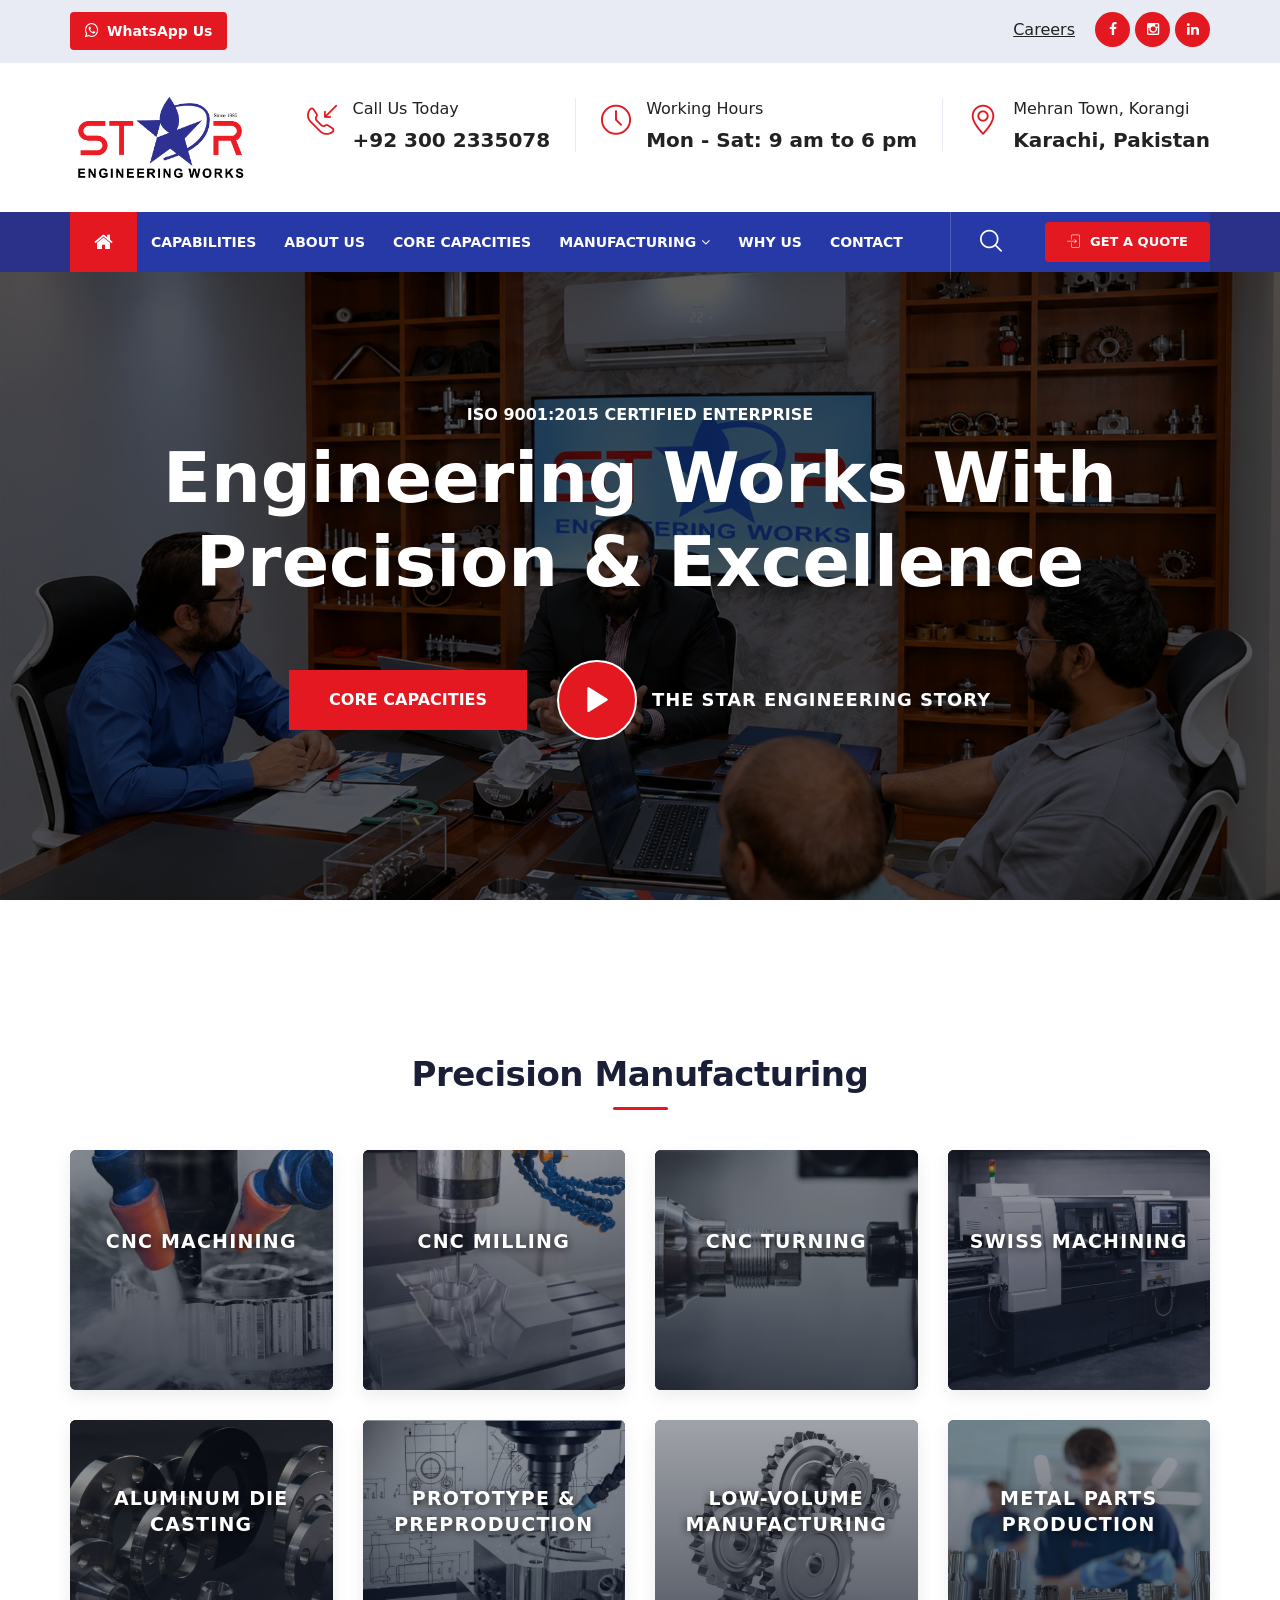
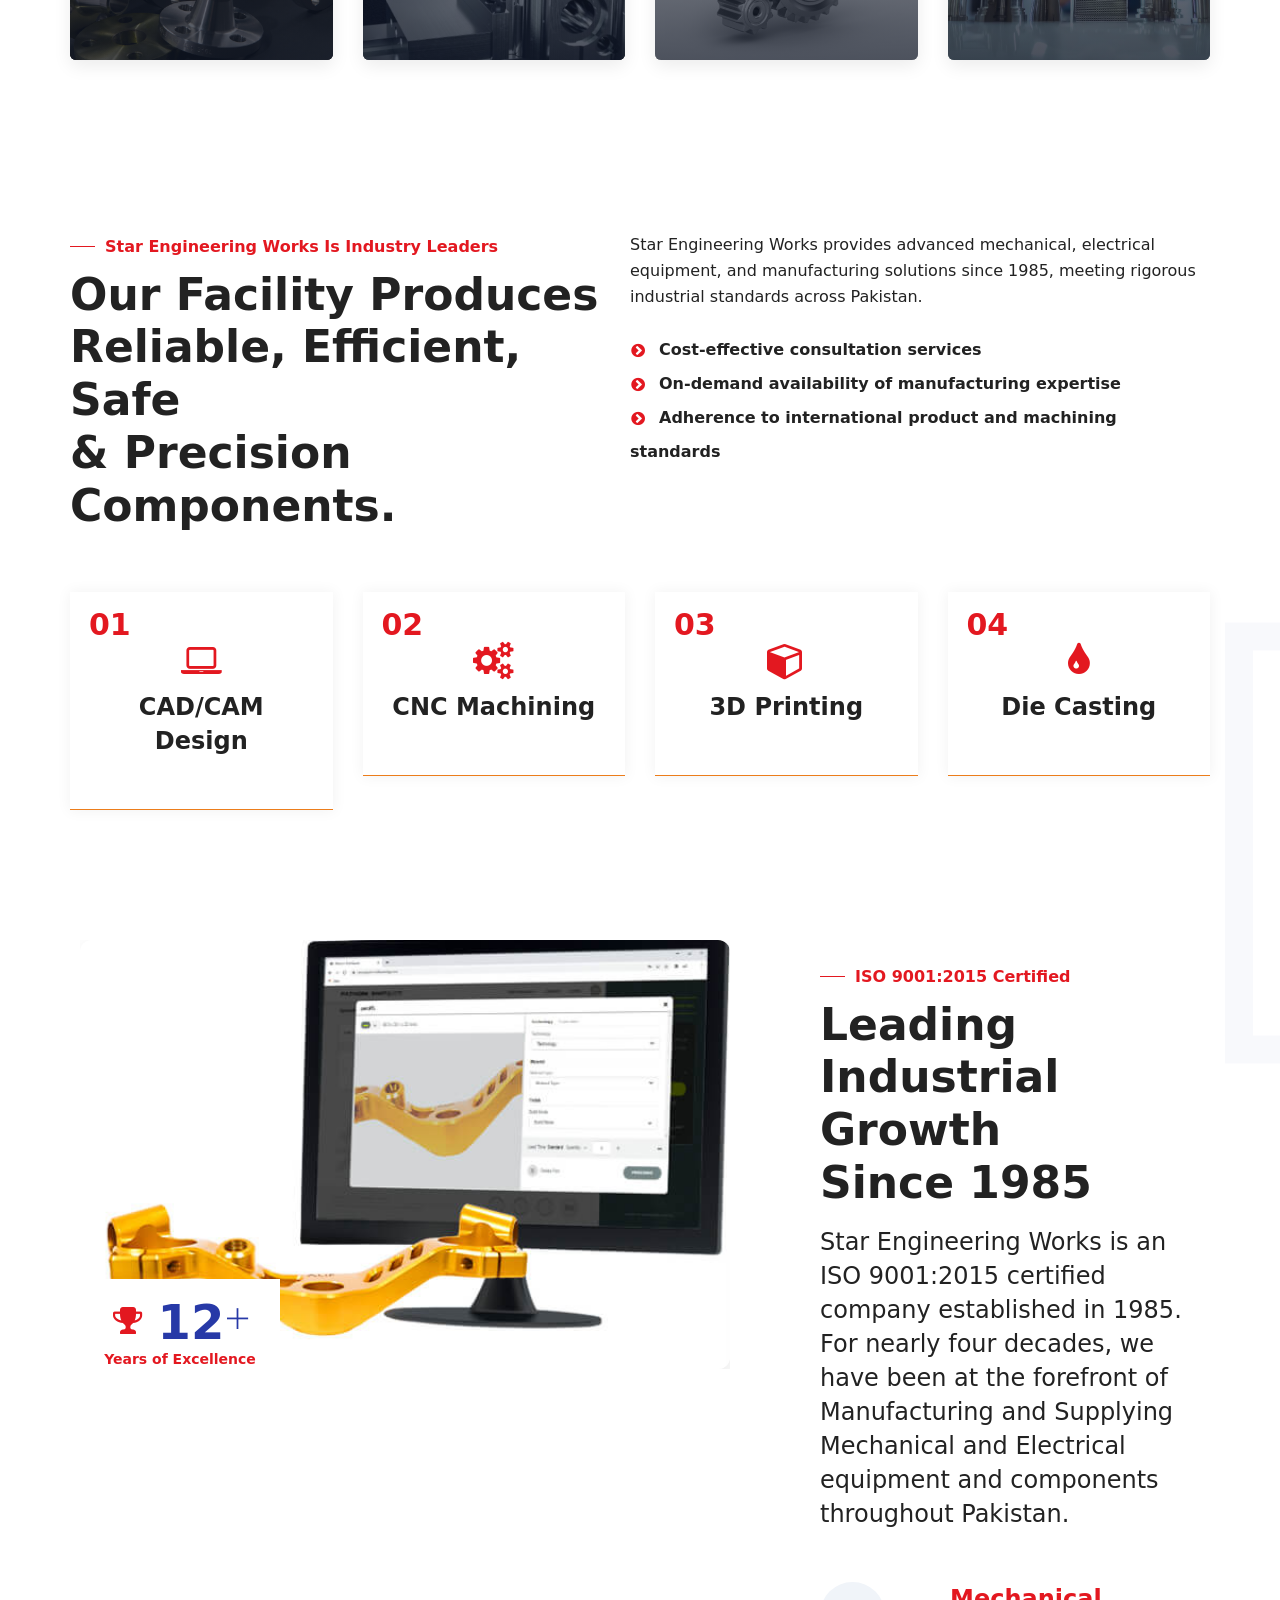
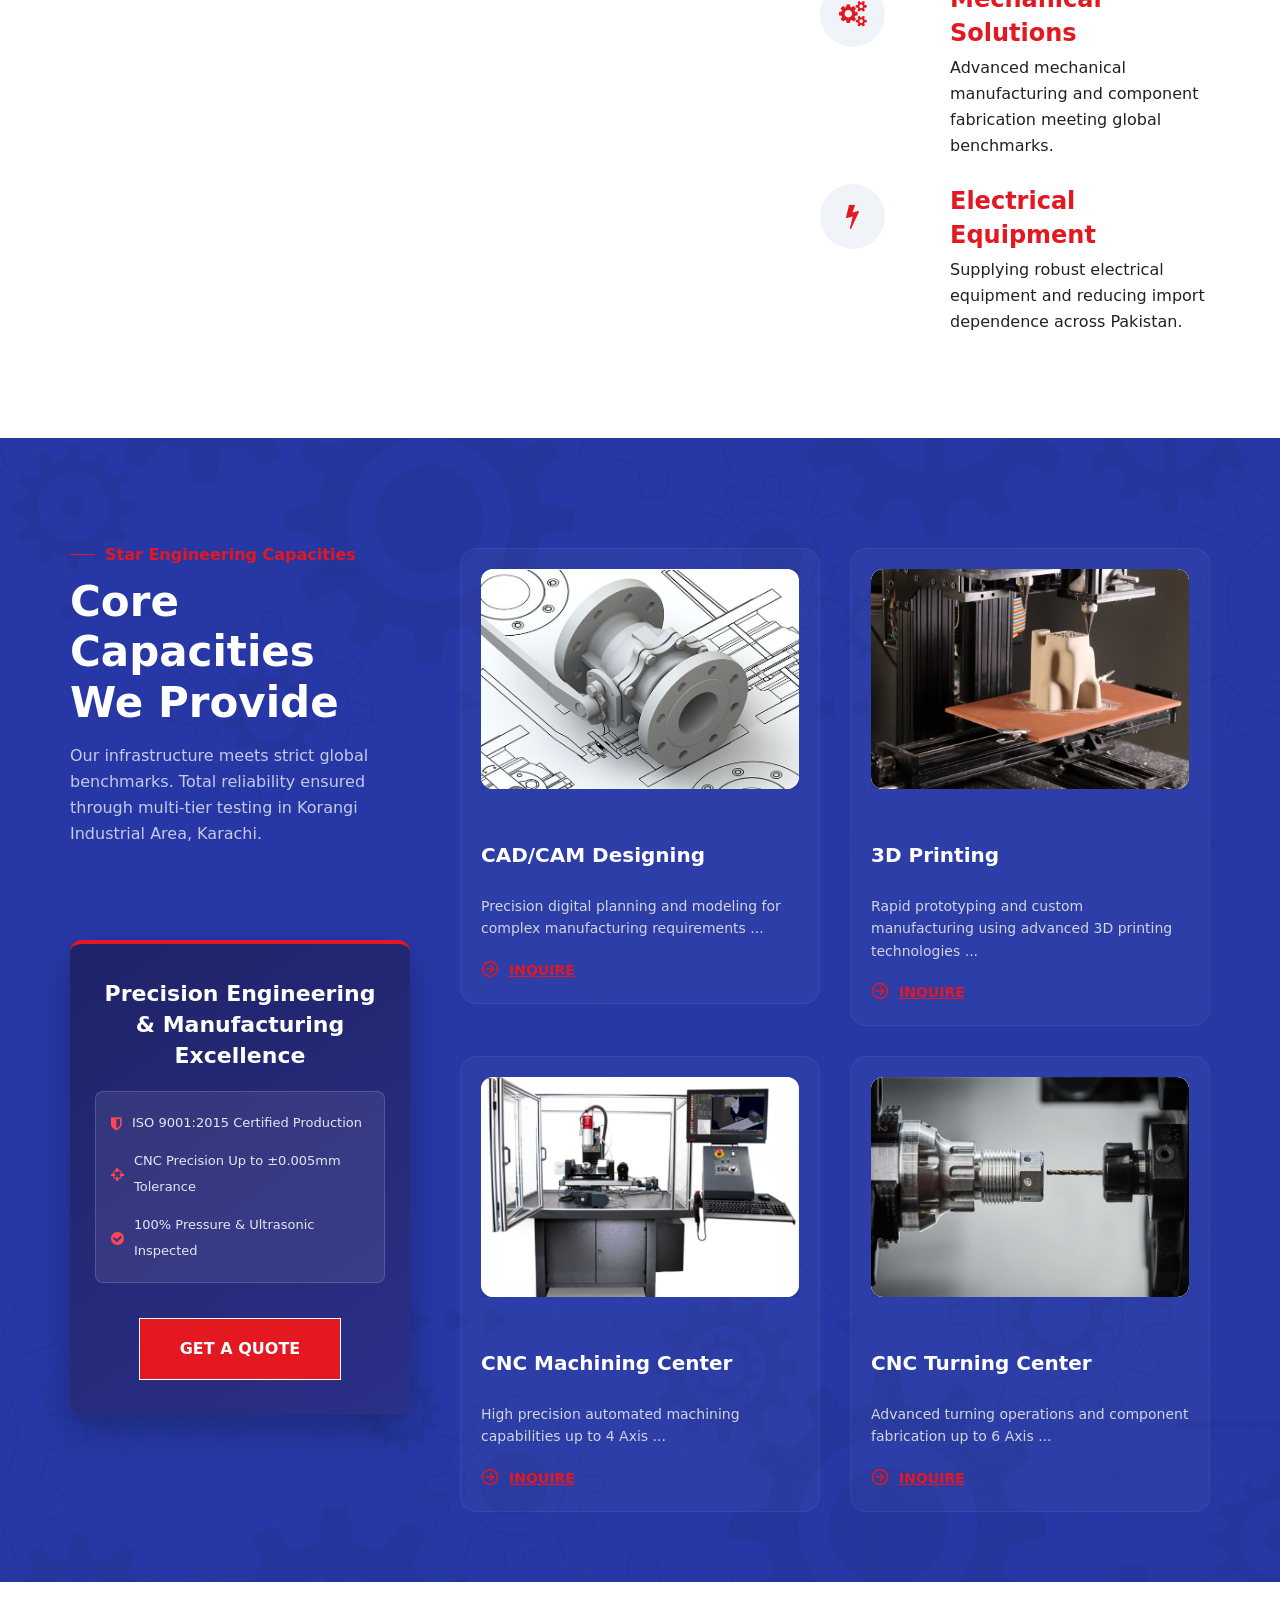
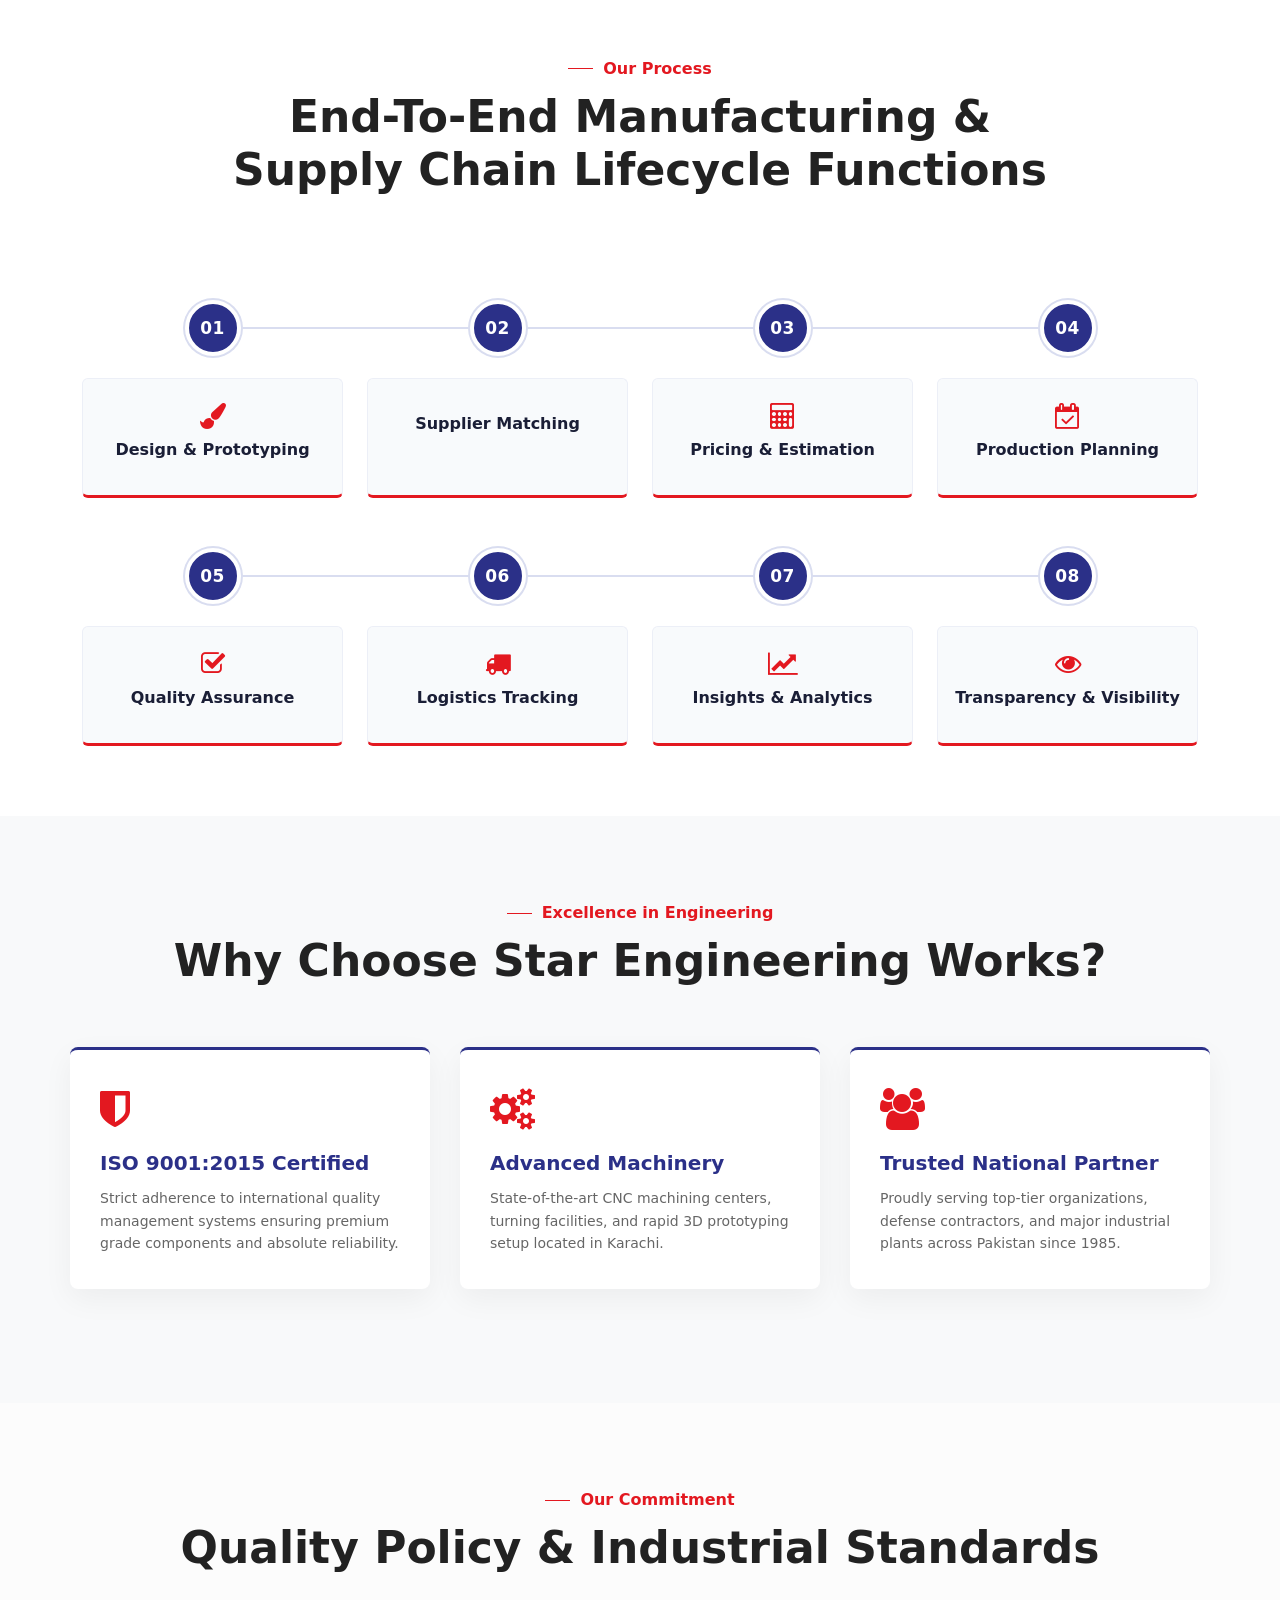
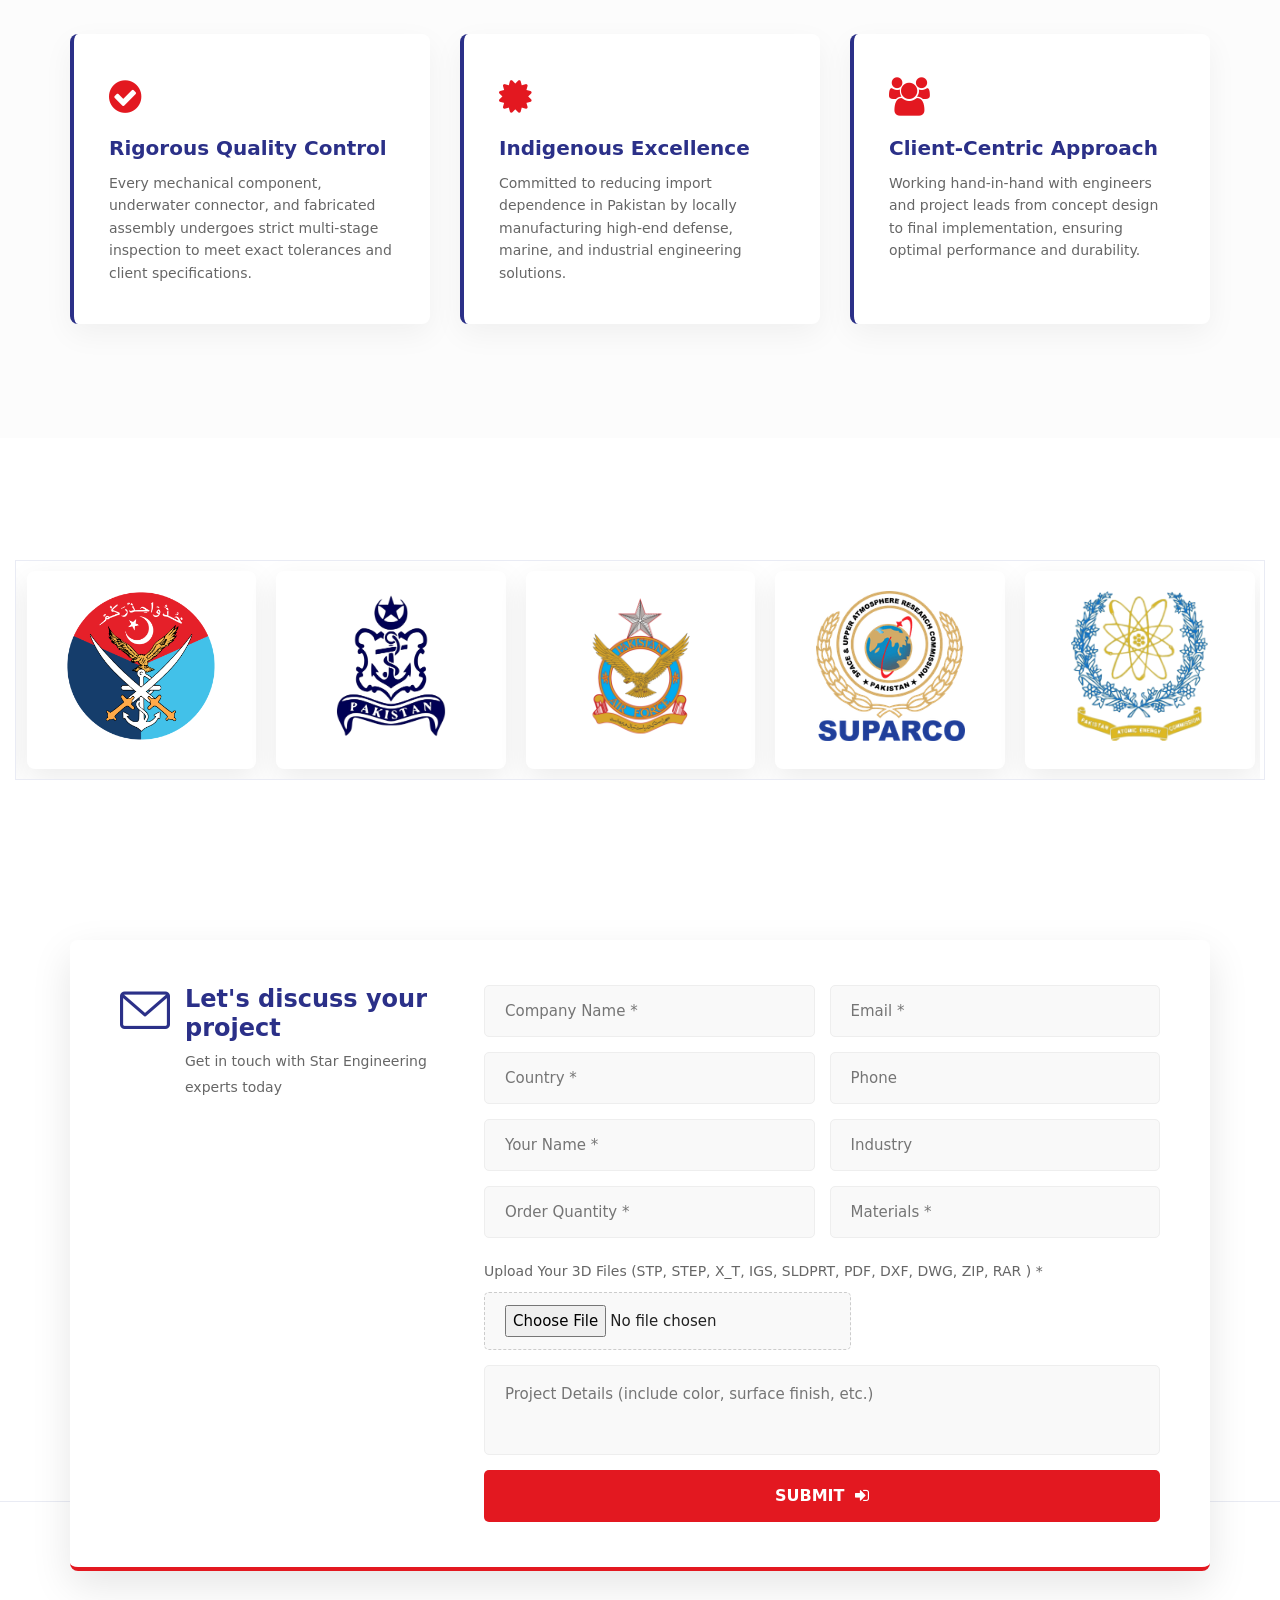
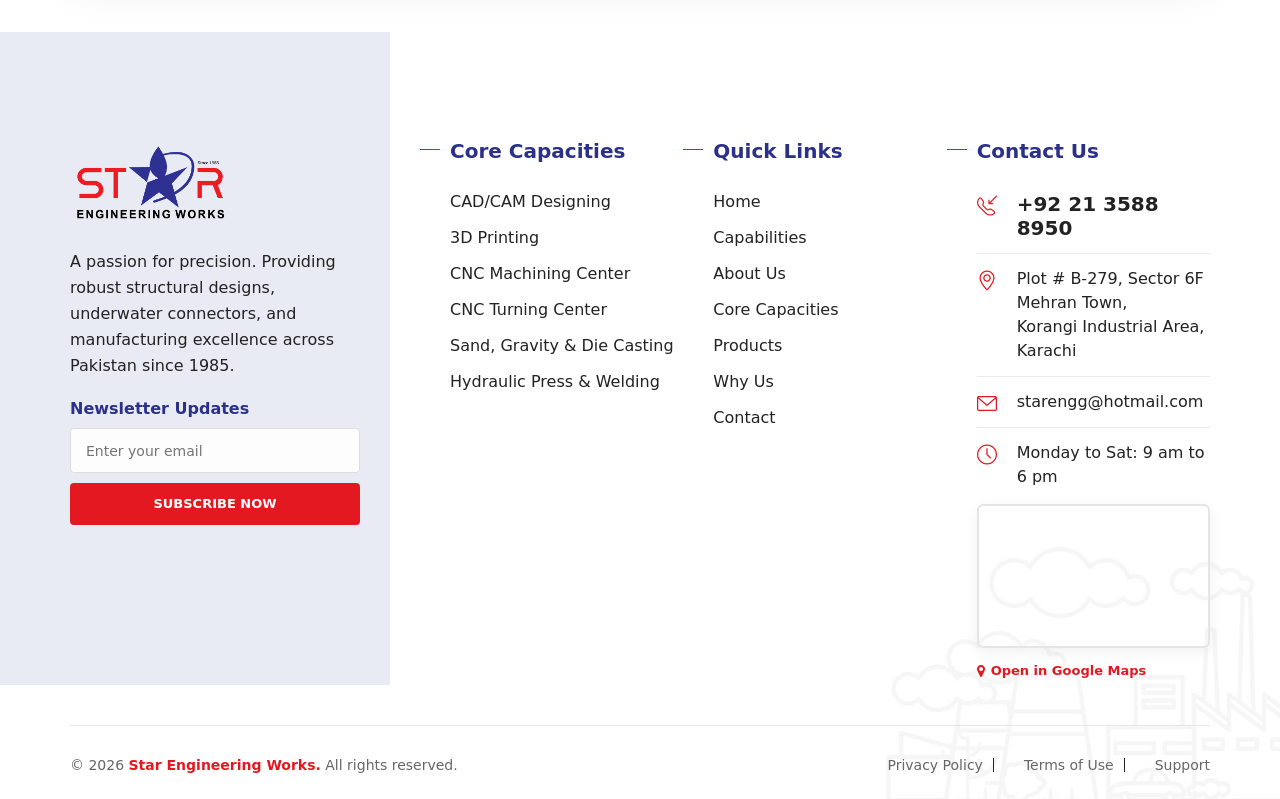
==== commit c7c5aa04: "Update index.html" ====
--- a/index.html
+++ b/index.html
@@ -785,6 +785,33 @@
 /* Inquire link arrow (font-free SVG, replaces broken icon box) */
 .readmore-button a .rm-arrow { display: inline-block; width: 18px; height: 18px; margin-right: 10px; vertical-align: -3px; flex: 0 0 18px; transition: transform .3s ease; }
 .readmore-button a:hover .rm-arrow { transform: translateX(4px); }
+
+/* Fix About Section Icons Background Alignment */
+.about-style1-content-box .inner-content ul li .icon {
+    background: transparent !important;
+    width: auto !important;
+    height: auto !important;
+    margin: 0 !important;
+    padding: 0 !important;
+}
+.about-style1-content-box .inner-content ul li .icon::before,
+.about-style1-content-box .inner-content ul li .icon::after,
+.about-style1-content-box .inner-content ul li .icon .inner::before,
+.about-style1-content-box .inner-content ul li .icon .inner::after {
+    display: none !important;
+    content: none !important;
+}
+.custom-icon-circle {
+    width: 60px !important;
+    height: 60px !important;
+    background-color: #f0f4f9 !important;
+    border-radius: 50% !important;
+    display: flex !important;
+    align-items: center !important;
+    justify-content: center !important;
+    box-shadow: none !important;
+    border: none !important;
+}
 </style>
 
     <!-- Fixing Internet Explorer-->
@@ -1268,7 +1295,7 @@
                     </div>
                     <div class="inner">
                         <div class="icon-holder">
-                            <span class="icon-icon-1"></span>
+                            <i class="fa fa-laptop" aria-hidden="true" style="font-size: 38px; color: var(--theme-red);"></i>
                         </div>
                         <div class="title-holder">
                             <h3>CAD/CAM Design</h3>
@@ -1283,7 +1310,7 @@
                     </div>
                     <div class="inner">
                         <div class="icon-holder">
-                            <span class=" icon-icon-2"></span>
+                            <i class="fa fa-cogs" aria-hidden="true" style="font-size: 38px; color: var(--theme-red);"></i>
                         </div>
                         <div class="title-holder">
                             <h3>CNC Machining</h3>
@@ -1298,7 +1325,7 @@
                     </div>
                     <div class="inner">
                         <div class="icon-holder">
-                            <span class="icon-icon-3"></span>
+                            <i class="fa fa-cube" aria-hidden="true" style="font-size: 38px; color: var(--theme-red);"></i>
                         </div>
                         <div class="title-holder">
                             <h3>3D Printing</h3>
@@ -1313,7 +1340,7 @@
                     </div>
                     <div class="inner">
                         <div class="icon-holder">
-                            <span class=" icon-icon-4"></span>
+                            <i class="fa fa-tint" aria-hidden="true" style="font-size: 38px; color: var(--theme-red);"></i>
                         </div>
                         <div class="title-holder">
                             <h3>Die Casting</h3>
@@ -1321,8 +1348,6 @@
                     </div>
                 </div>    
             </div>
-        </div>
-    </div>
 </section>
 <!-- FEATURES STYLE 1 AREA - END -->
 <!-- ==========================================================================
@@ -1331,7 +1356,7 @@
 <section class="about-style1-area" id="about">
     <div class="container">
         <div class="row">
-            <div class="col-xl-8">
+           <div class="col-xl-8">
                 <!-- Using original UL/LI structure to keep theme CSS intact for the badge -->
                 <div class="about-style1-image-box">
                     <ul style="display: block; margin: 0; padding: 0;">
@@ -1341,7 +1366,7 @@
                                 <div class="overlay-box">
                                     <div class="top">
                                         <div class="icon">
-                                            <span class="icon-icon-7 clr1"></span>
+                                            <i class="fa fa-trophy clr1" style="font-size: 32px;"></i>
                                         </div>
                                         <div class="counting">
                                             <span class="timer" data-from="1" data-to="38" data-speed="5000" data-refresh-interval="50">38</span>
@@ -1372,35 +1397,32 @@
                             <p> Star Engineering Works is an ISO 9001:2015 certified company established in 1985. For nearly four decades, we have been at the forefront of Manufacturing and Supplying Mechanical and Electrical equipment and components throughout Pakistan.</p>
                         </div>
                         <ul>
-                            <li>
-                                <div class="icon">
-                                    <div class="inner">
-                                        <span class="icon-icon-5 clr1"></span>
+                            <li style="display: flex; align-items: flex-start; gap: 20px; margin-bottom: 25px; align-items: center;">
+                                <div class="icon" style="flex-shrink: 0;">
+                                    <div class="inner" style="display: flex; align-items: center; justify-content: center; width: 65px; height: 65px; background: #f0f4f9; border-radius: 50%;">
+                                        <i class="fa fa-cogs" style="font-size: 26px; color: #e31820;"></i>
                                     </div>
                                 </div>
                                 <div class="text">
-                                    <h3>Mechanical Solutions</h3>
-                                    <p>Advanced mechanical manufacturing and component fabrication meeting global benchmarks.</p>
+                                    <h3 style="margin-bottom: 5px; font-weight: 700;">Mechanical Solutions</h3>
+                                    <p style="margin: 0;">Advanced mechanical manufacturing and component fabrication meeting global benchmarks.</p>
                                 </div>
                             </li>
-                            <li>
-                                <div class="icon">
-                                    <div class="inner">
-                                        <span class="icon-icon-6 clr1"></span>
+                            <li style="display: flex; align-items: flex-start; gap: 20px; align-items: center;">
+                                <div class="icon" style="flex-shrink: 0;">
+                                    <div class="inner" style="display: flex; align-items: center; justify-content: center; width: 65px; height: 65px; background: #f0f4f9; border-radius: 50%;">
+                                        <i class="fa fa-bolt" style="font-size: 26px; color: #e31820;"></i>
                                     </div>
                                 </div>
                                 <div class="text">
-                                    <h3>Electrical Equipment</h3>
-                                    <p>Supplying robust electrical equipment and reducing import dependence across Pakistan.</p>
+                                    <h3 style="margin-bottom: 5px; font-weight: 700;">Electrical Equipment</h3>
+                                    <p style="margin: 0;">Supplying robust electrical equipment and reducing import dependence across Pakistan.</p>
                                 </div>
                             </li>
                         </ul>
                     </div>   
                 </div>    
             </div>
-            
-        </div>
-    </div>
 </section>
 <!-- ABOUT STYLE 1 AREA - END -->
 
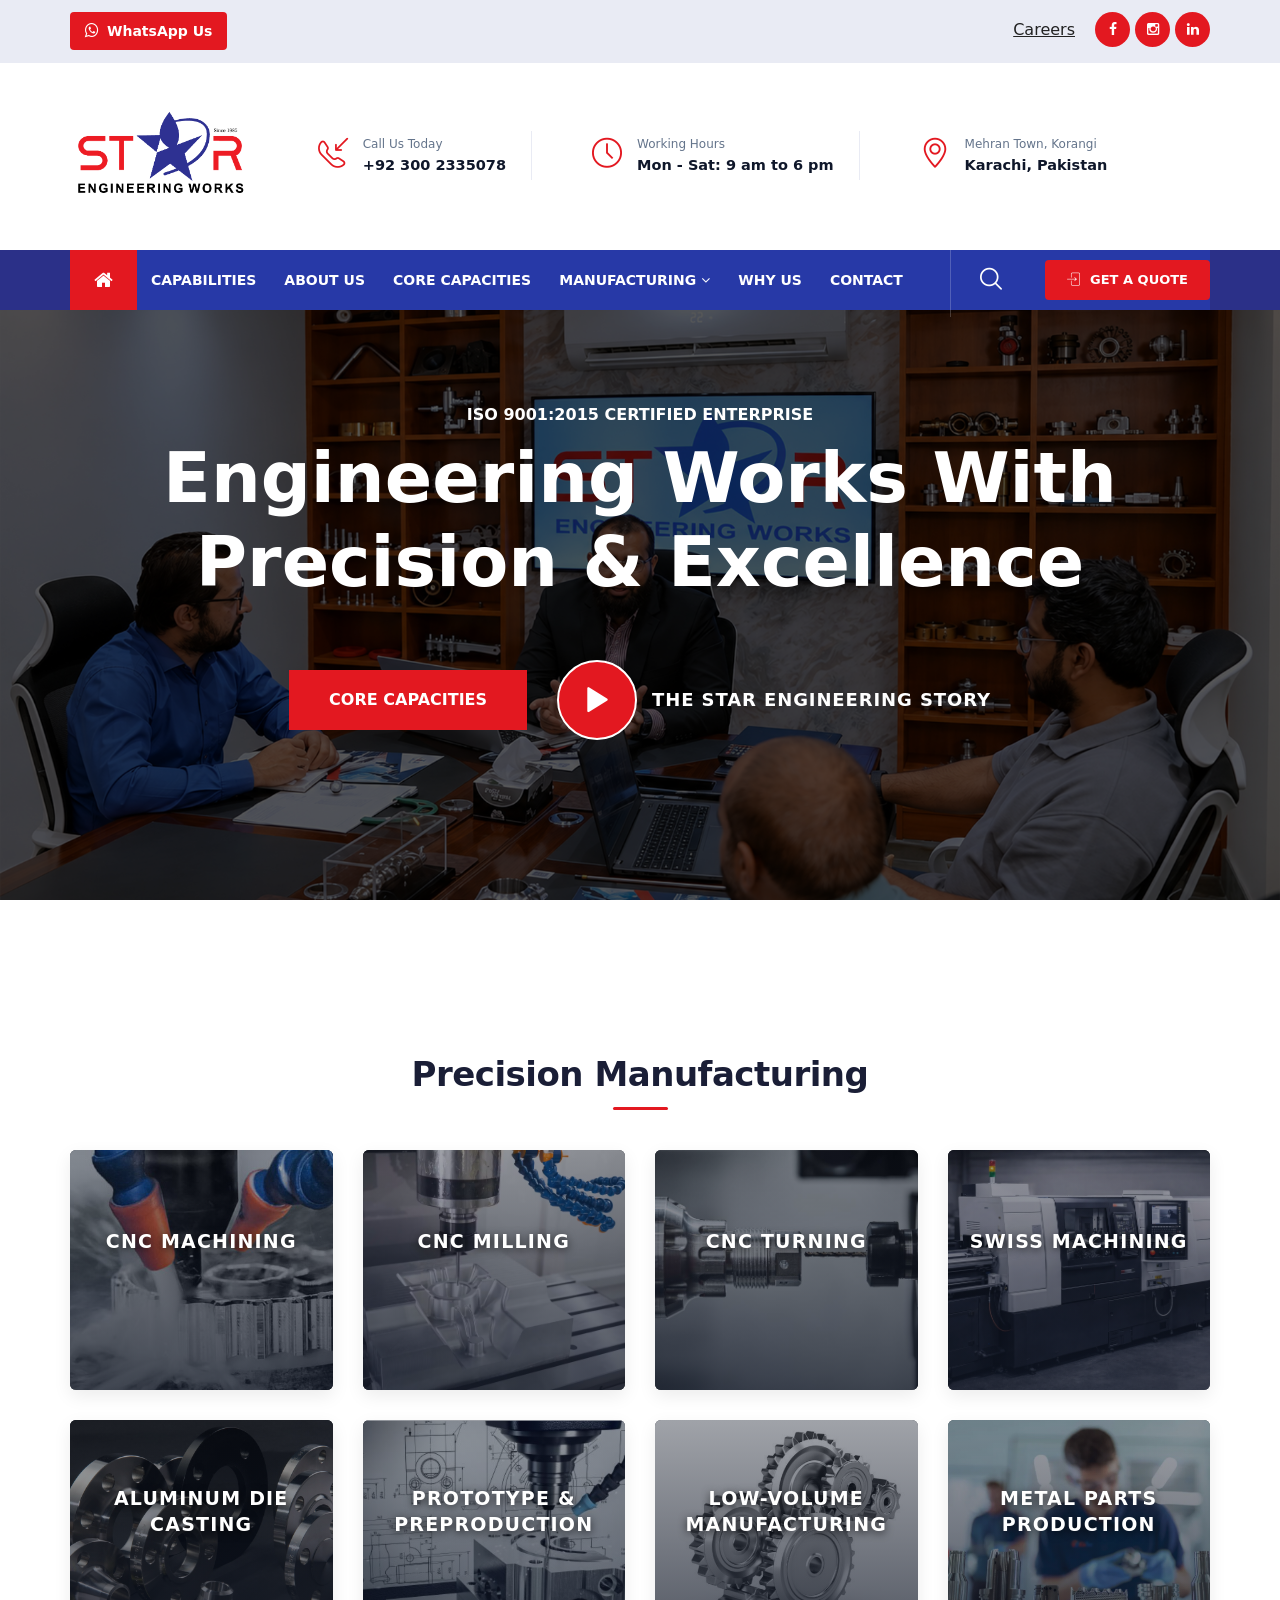
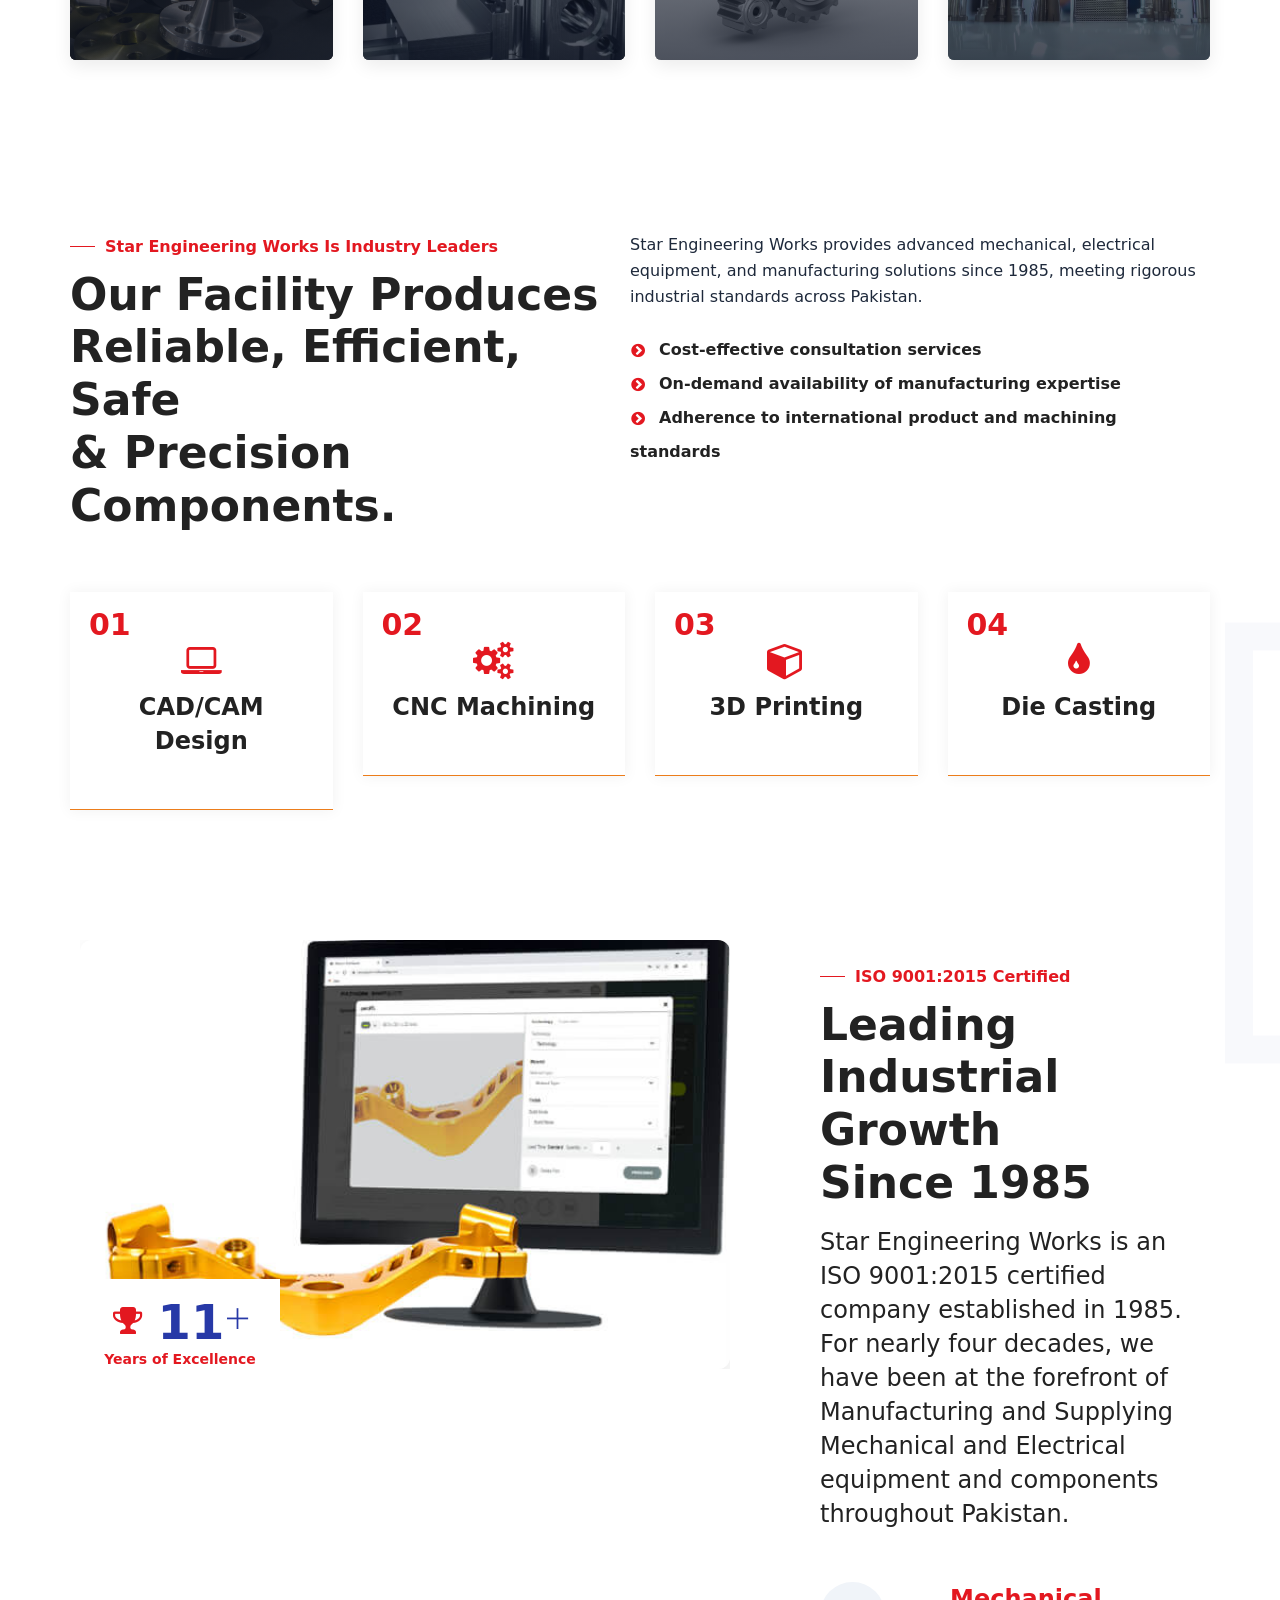
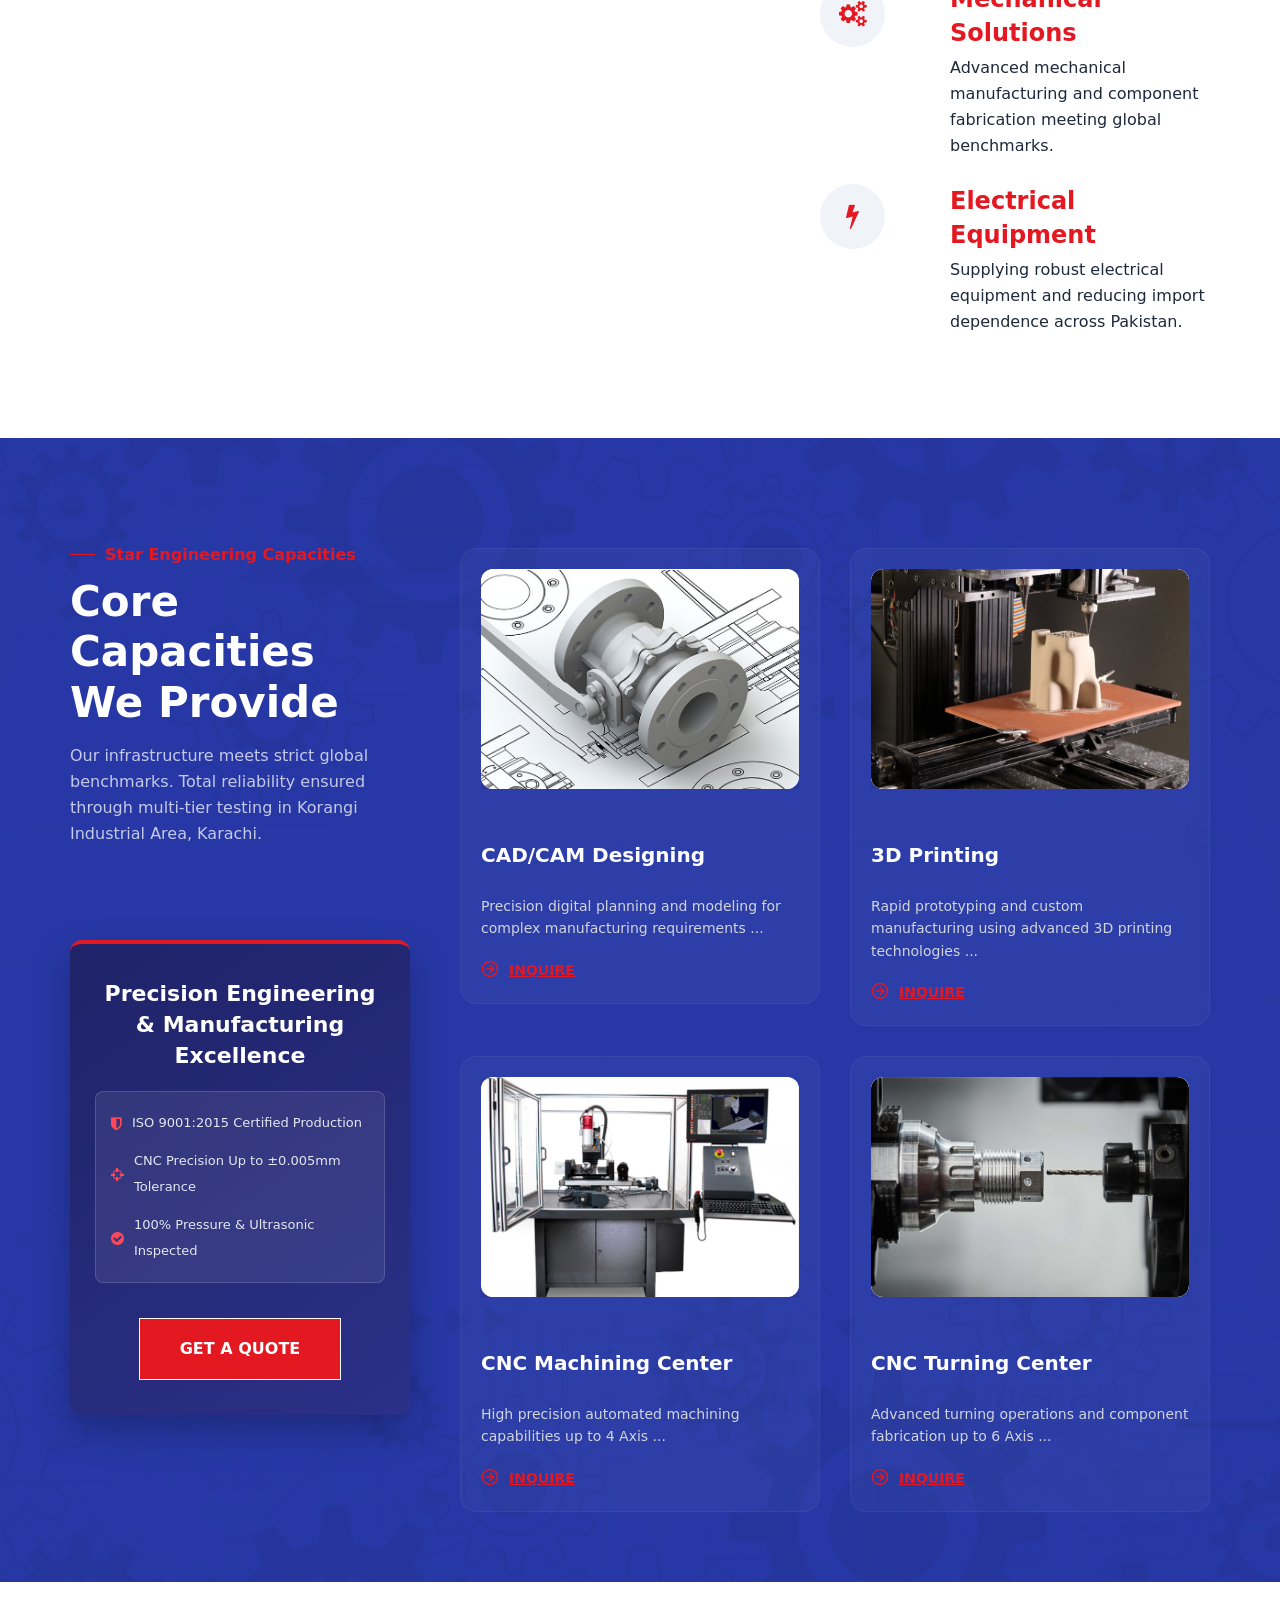
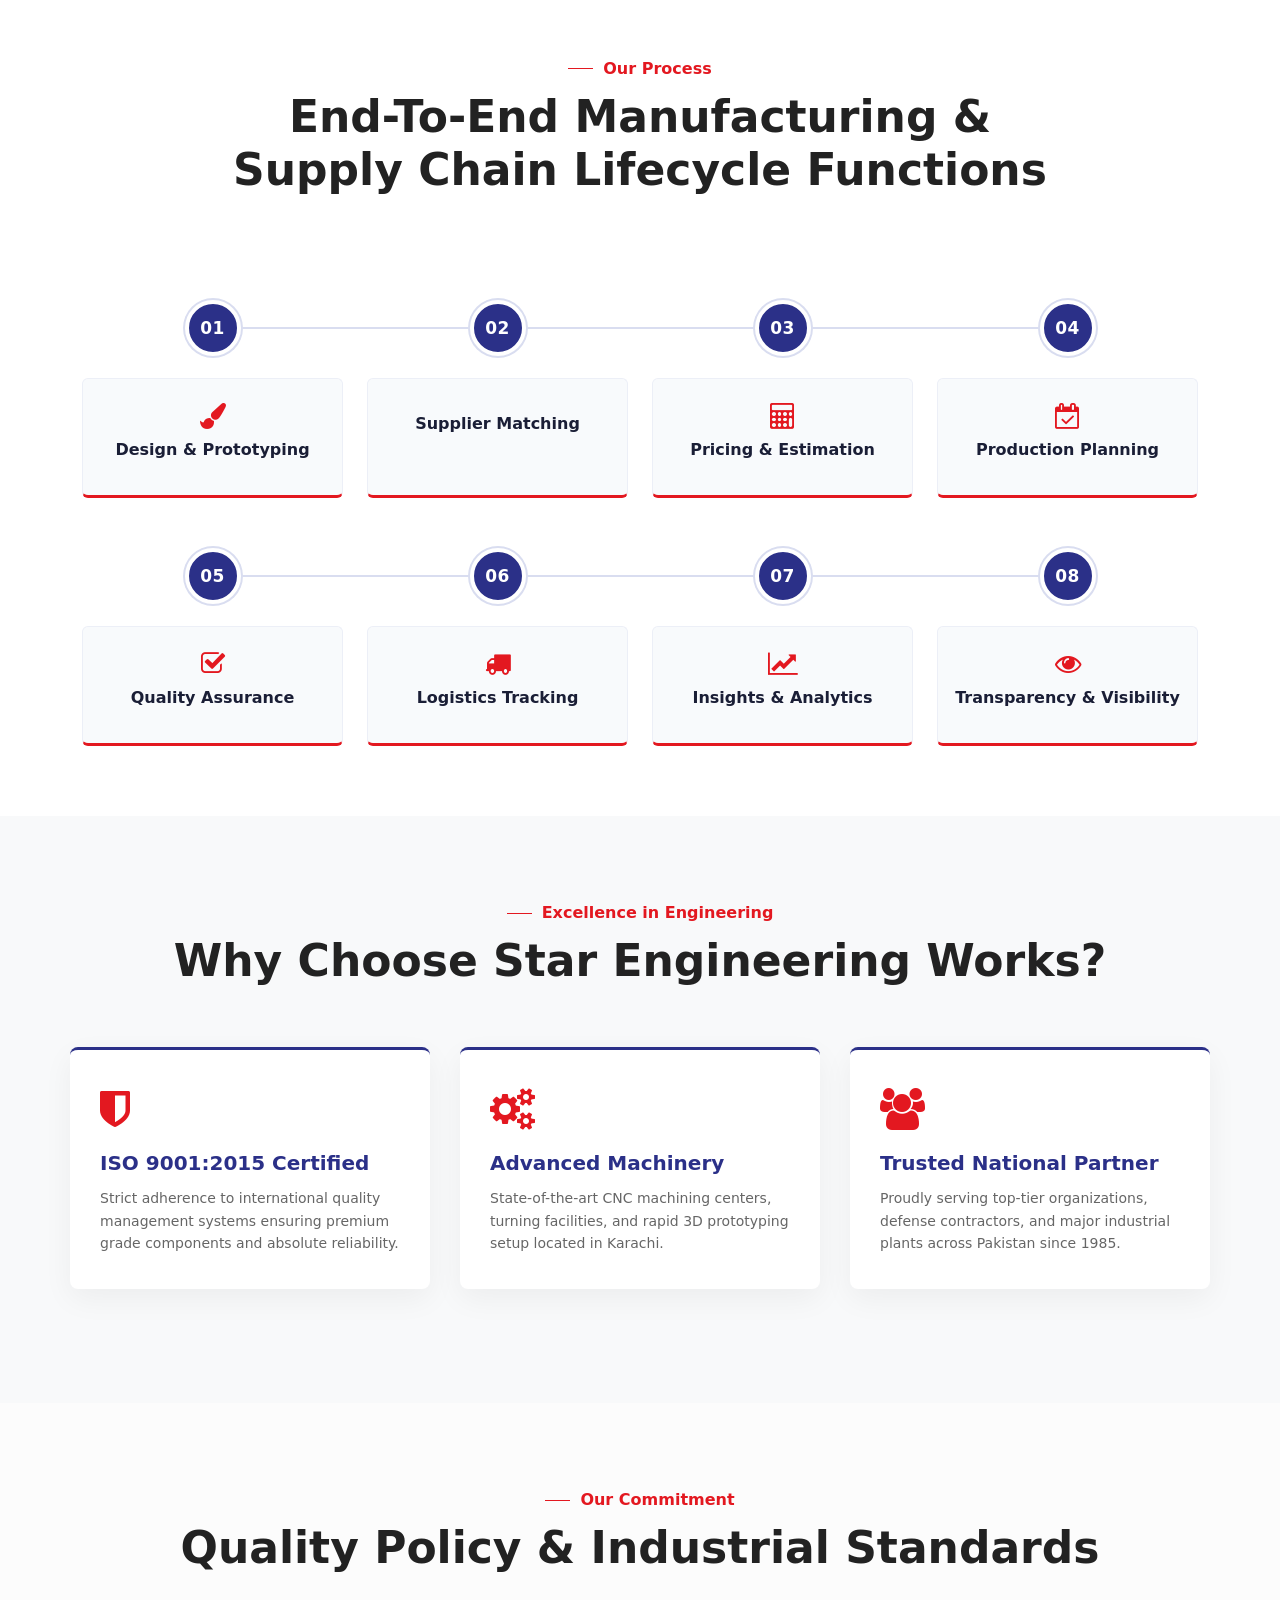
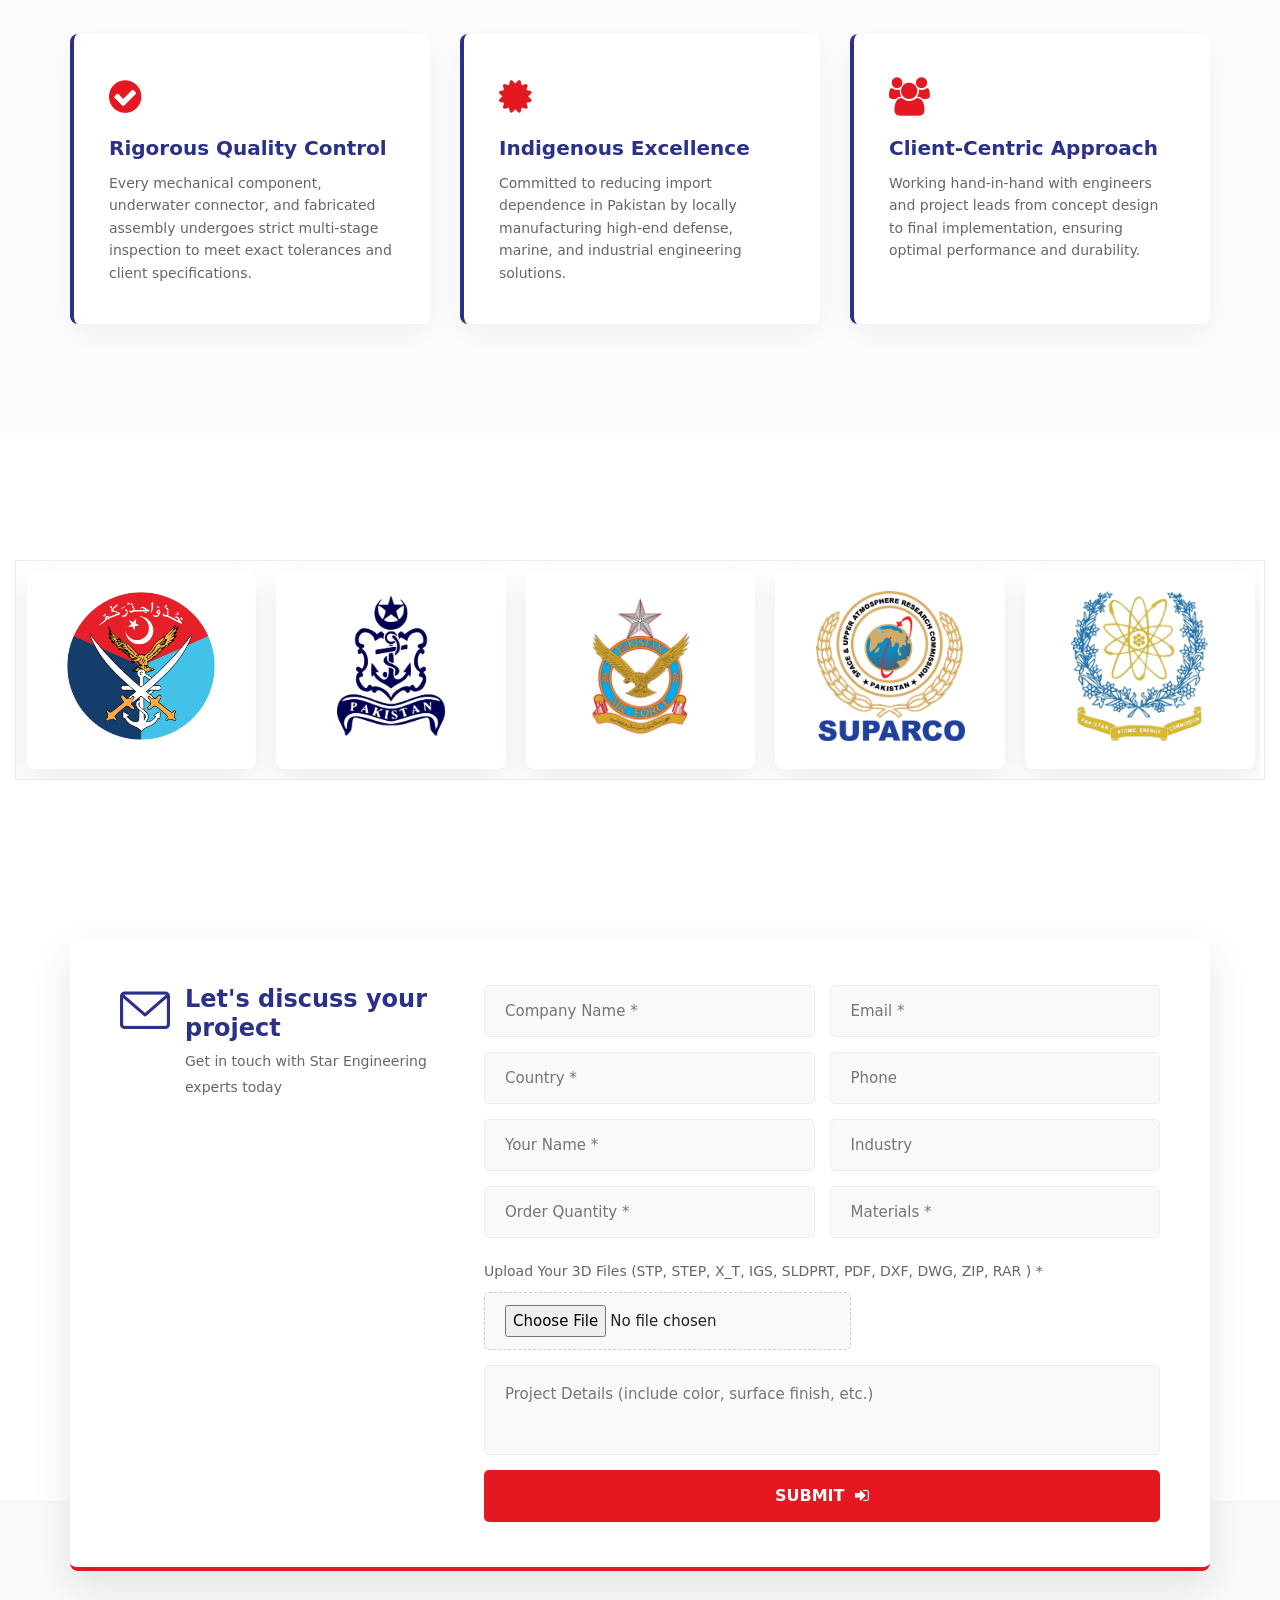
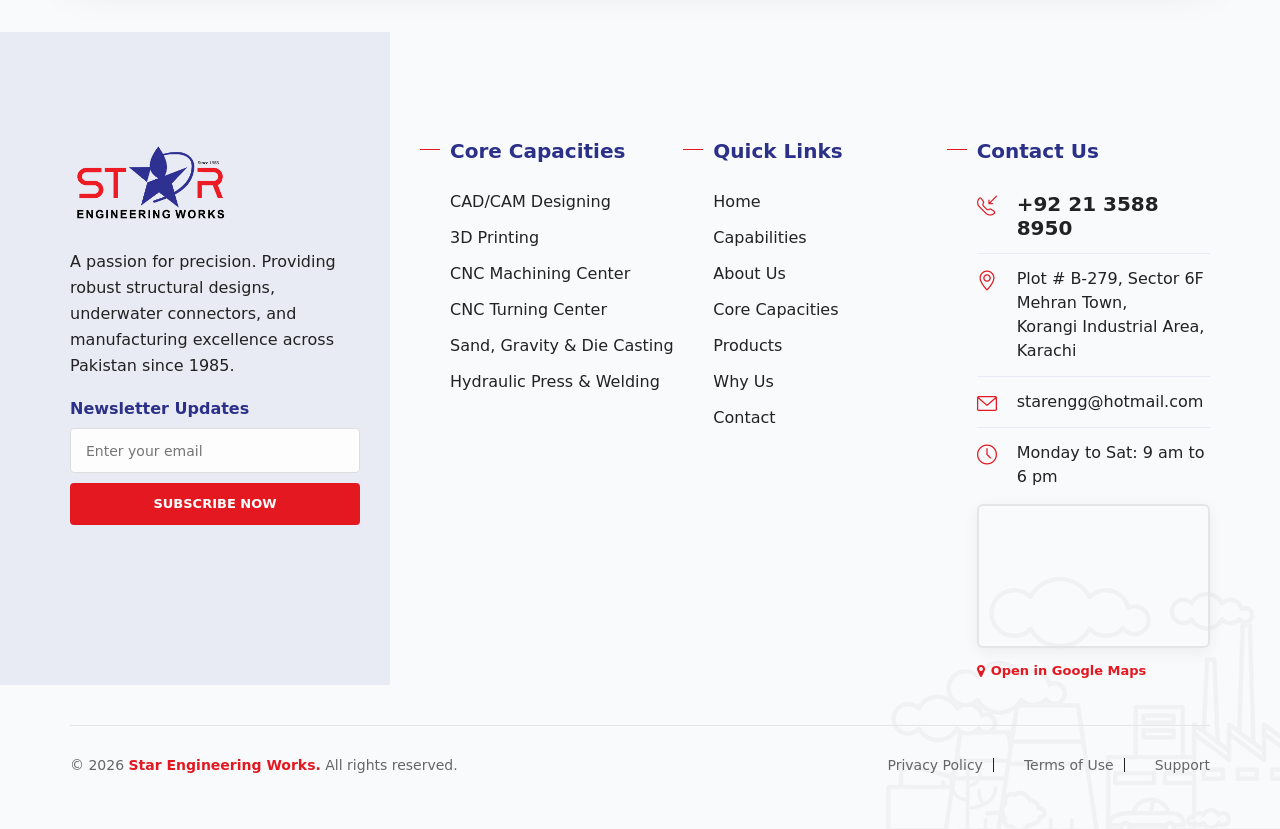
==== commit 603c233c: "Update index.html" ====
--- a/index.html
+++ b/index.html
@@ -23,6 +23,7 @@
     <link href="assets/css/color/theme-color.css" id="jssDefault" rel="stylesheet">
     <link rel="stylesheet" href="assets/css/rtl.css">
     <link rel="stylesheet" href="assets/css/style.css">
+    <link rel="stylesheet" href="assets/css/styles.css">
 	<link rel="stylesheet" href="assets/css/responsive.css">
 
     <!-- Favicon -->
--- a/assets/css/styles.css
+++ b/assets/css/styles.css
@@ -0,0 +1,237 @@
+/* ==========================================================================
+   GLOBAL & ROOT VARIABLES
+   ========================================================================== */
+:root {
+    --theme-red: #e31820;
+    --theme-blue: #2b3088;
+    --theme-blue-dark: #191c52;
+    --theme-orange: #f37021;
+    --border-clr: #f1f5f9;
+    --bg-light: #f8fafc;
+}
+
+* { 
+    box-sizing: border-box; 
+}
+
+body {
+    margin: 0;
+    padding: 0;
+    font-family: Arial, Helvetica, sans-serif;
+    background: #ffffff;
+    color: #1e293b;
+    overflow-x: hidden;
+}
+
+/* ==========================================================================
+   HEADER & BRAND BAR
+   ========================================================================== */
+.header {
+    padding: 15px 0;
+    background: #ffffff;
+}
+.header .outer-box {
+    display: flex;
+    align-items: center;
+    justify-content: space-between;
+}
+.header-left .logo img {
+    width: 180px;
+    height: auto;
+    display: block;
+}
+.header-contact-info ul {
+    display: flex;
+    gap: 35px;
+    list-style: none;
+    margin: 0;
+    padding: 0;
+}
+.header-contact-info ul li {
+    display: flex;
+    align-items: center;
+    gap: 12px;
+}
+.header-contact-info ul li .icon {
+    font-size: 24px;
+    color: var(--theme-red);
+}
+.header-contact-info ul li .text p {
+    margin: 0;
+    color: #64748b;
+    font-size: 12px;
+    line-height: 1.2;
+}
+.header-contact-info ul li .text h4 {
+    margin: 4px 0 0 0;
+    font-size: 14.5px;
+    font-weight: 700;
+    color: #0f172a;
+}
+.header-contact-info ul li .text h4 a {
+    color: inherit;
+    text-decoration: none;
+}
+
+/* ==========================================================================
+   MAIN NAVBAR (BLUE BAR)
+   ========================================================================== */
+.header-bottom {
+    background-color: var(--theme-blue) !important;
+    height: 60px !important;
+    padding: 0 !important;
+    display: flex !important;
+    align-items: center !important;
+    width: 100% !important;
+    position: relative;
+    z-index: 99;
+}
+.header-bottom .outer-box {
+    display: flex !important;
+    align-items: center !important;
+    justify-content: space-between !important;
+    width: 100% !important;
+    height: 60px !important;
+}
+.header-bottom_left {
+    display: flex !important;
+    align-items: center !important;
+    height: 100% !important;
+    width: 100% !important;
+}
+.nav-outer {
+    width: 100%;
+}
+.main-menu .navigation {
+    display: flex !important;
+    align-items: center !important;
+    margin: 0 !important;
+    padding: 0 !important;
+    list-style: none !important;
+    height: 60px !important;
+}
+.main-menu .navigation > li {
+    height: 60px !important;
+    display: flex !important;
+    align-items: center !important;
+    position: relative;
+}
+.main-menu .navigation > li.mega-menu-item {
+    position: static !important;
+}
+.main-menu .navigation > li > a {
+    color: #ffffff !important;
+    font-weight: 700 !important;
+    font-size: 14px !important;
+    padding: 0 14px !important;
+    line-height: 60px !important;
+    height: 60px !important;
+    display: inline-flex !important;
+    align-items: center !important;
+    text-transform: uppercase !important;
+    text-decoration: none !important;
+    transition: color 0.3s ease;
+}
+.main-menu .navigation > li:hover > a, 
+.main-menu .navigation > li.current > a {
+    color: var(--theme-red) !important;
+}
+.main-menu .navigation > li.home-li {
+    background-color: var(--theme-red) !important;
+    height: 60px !important;
+}
+.main-menu .navigation > li > a.home {
+    background: var(--theme-red) !important;
+    color: #ffffff !important;
+    padding: 0 24px !important;
+    height: 60px !important;
+    line-height: 60px !important;
+    display: inline-flex !important;
+    align-items: center !important;
+    justify-content: center !important;
+    border: none !important;
+}
+.main-menu .navigation > li > a.home i {
+    font-size: 18px !important;
+    color: #ffffff !important;
+}
+
+/* Header Right Quote Button */
+.header-bottom_right {
+    display: flex !important;
+    align-items: center !important;
+    gap: 15px !important;
+    height: 60px !important;
+}
+.header-bottom_right__btn .btn-one {
+    padding: 10px 22px !important;
+    line-height: 20px !important;
+    white-space: nowrap !important;
+    display: inline-flex !important;
+    align-items: center !important;
+    background-color: var(--theme-red) !important;
+    color: #ffffff !important;
+    font-size: 13px !important;
+    font-weight: 700 !important;
+    border-radius: 4px !important;
+    text-decoration: none !important;
+}
+
+/* ==========================================================================
+   MEGA MENU STYLING (DESKTOP)
+   ========================================================================== */
+.header-bottom .container { position: relative !important; }
+.mega-menu {
+    position: absolute; 
+    top: 100%; left: 15px; right: 15px; 
+    width: auto; background: #ffffff;
+    box-shadow: 0 15px 40px rgba(0,0,0,0.15); 
+    padding: 40px;
+    opacity: 0; visibility: hidden; 
+    transform: translateY(15px); transition: all 0.4s ease; 
+    z-index: 1000; border-top: 3px solid var(--theme-red);
+    border-bottom-left-radius: 8px; border-bottom-right-radius: 8px;
+}
+@media (min-width: 992px) {
+    .main-menu .navigation > li.mega-menu-item:hover .mega-menu {
+        opacity: 1; visibility: visible; transform: translateY(0);
+    }
+}
+.mega-title { 
+    font-size: 15px; font-weight: 800; color: #1a1e36; margin-bottom: 25px; 
+    text-transform: uppercase; display: flex; align-items: flex-start; 
+    justify-content: space-between; border-bottom: 1px solid #eaeaea; padding-bottom: 15px; 
+}
+.mega-title i { color: var(--theme-red); font-size: 26px; }
+.mega-list { list-style: none; padding: 0; margin: 0; }
+.mega-list li { margin-bottom: 15px; }
+.mega-list li a { color: #555555 !important; font-size: 14px !important; font-weight: 500 !important; text-transform: none !important; padding: 0 !important; height: auto !important; transition: all 0.3s ease; }
+.mega-list li a:hover { color: var(--theme-red) !important; padding-left: 5px !important; }
+.mega-footer { width: 100%; text-align: center; margin-top: 40px; padding-top: 20px; border-top: 1px solid #eaeaea; font-weight: 600; color: #555555; font-size: 16px; }
+
+/* ==========================================================================
+   HERO & CONTENT STYLES
+   ========================================================================== */
+.fullwidth-hero {
+    background: linear-gradient(135deg, rgba(25, 28, 82, 0.96) 0%, rgba(43, 48, 136, 0.92) 100%);
+    padding: 85px 0;
+    color: #ffffff;
+    border-bottom: 4px solid var(--theme-red);
+}
+.hero-title { font-size: 42px; font-weight: 800; text-transform: uppercase; margin: 0 0 14px 0; }
+.hero-sub { font-size: 16.5px; color: #cbd5e1; margin: 0 0 26px 0; max-width: 820px; line-height: 1.7; }
+.btn-red { background: var(--theme-red); color: #fff !important; padding: 13px 30px; border-radius: 4px; text-decoration: none; font-weight: 700; text-transform: uppercase; font-size: 13.5px; display: inline-block; }
+
+.pill-bar { background: #ffffff; border-bottom: 1px solid #f1f5f9; padding: 14px 0; position: sticky; top: 0; z-index: 90; }
+.pill-wrapper { display: flex; gap: 12px; overflow-x: auto; white-space: nowrap; padding: 4px 0; }
+.pill-btn { padding: 9px 22px; border-radius: 30px; background: #f8fafc; color: #475569; text-decoration: none; font-weight: 700; font-size: 13px; }
+.pill-btn.active { background: var(--theme-blue) !important; color: #ffffff !important; }
+
+.page-content-area { padding: 60px 0 90px 0; background: #ffffff; }
+.content-section { margin-bottom: 90px; }
+.section-badge { display: inline-block; background-color: var(--theme-blue); color: #ffffff; font-size: 11px; font-weight: 800; letter-spacing: 2px; padding: 5px 14px; text-transform: uppercase; border-radius: 3px; margin-bottom: 14px; }
+.section-heading-main { font-size: 34px; font-weight: 800; color: #0f172a; margin: 0 0 20px 0; }
+.center-heading { text-align: center; font-size: 32px; font-weight: 800; color: #0f172a; margin-bottom: 45px; }
+.process-text { color: #475569; font-size: 15.5px; line-height: 1.85; margin-bottom: 18px; }
+
+.footer-area { background-color: #f8fafc; padding-top: 80px; padding-bottom: 30px; border-top: 1px solid #f1f5f9; }
